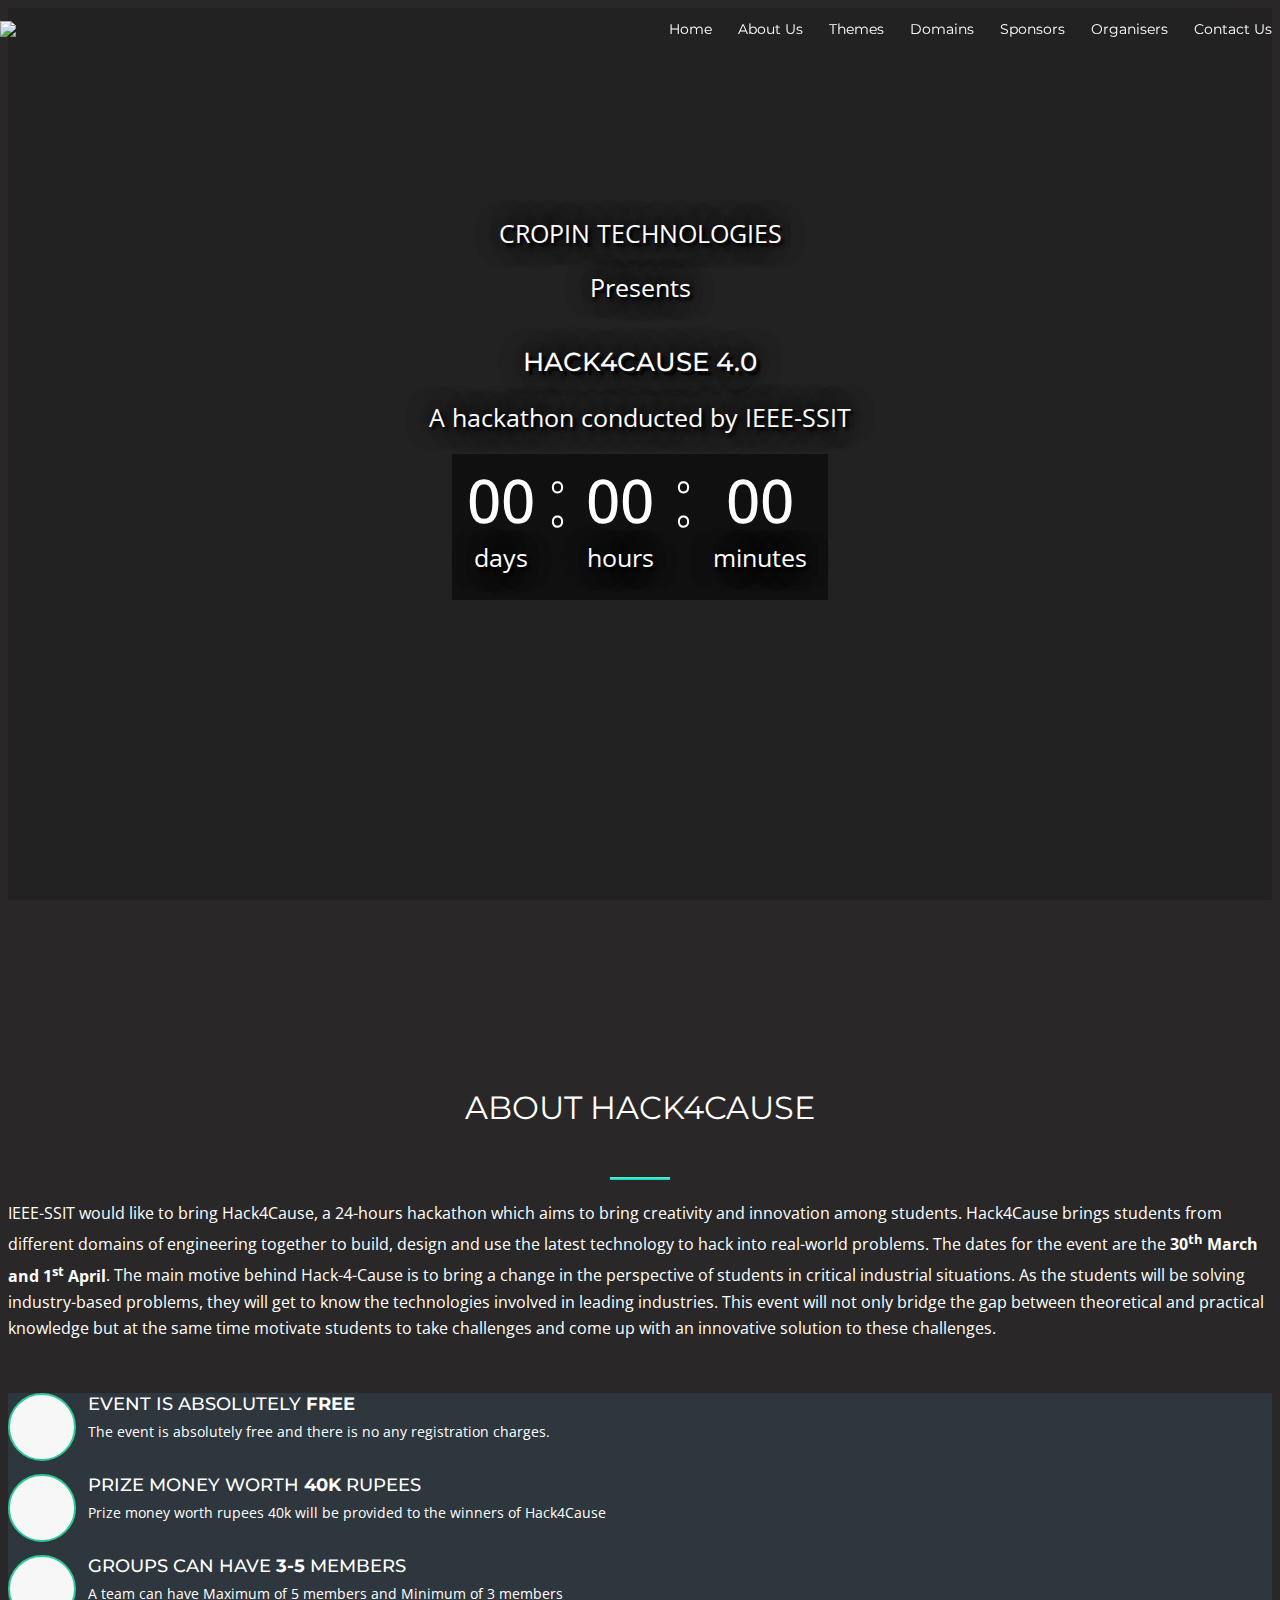
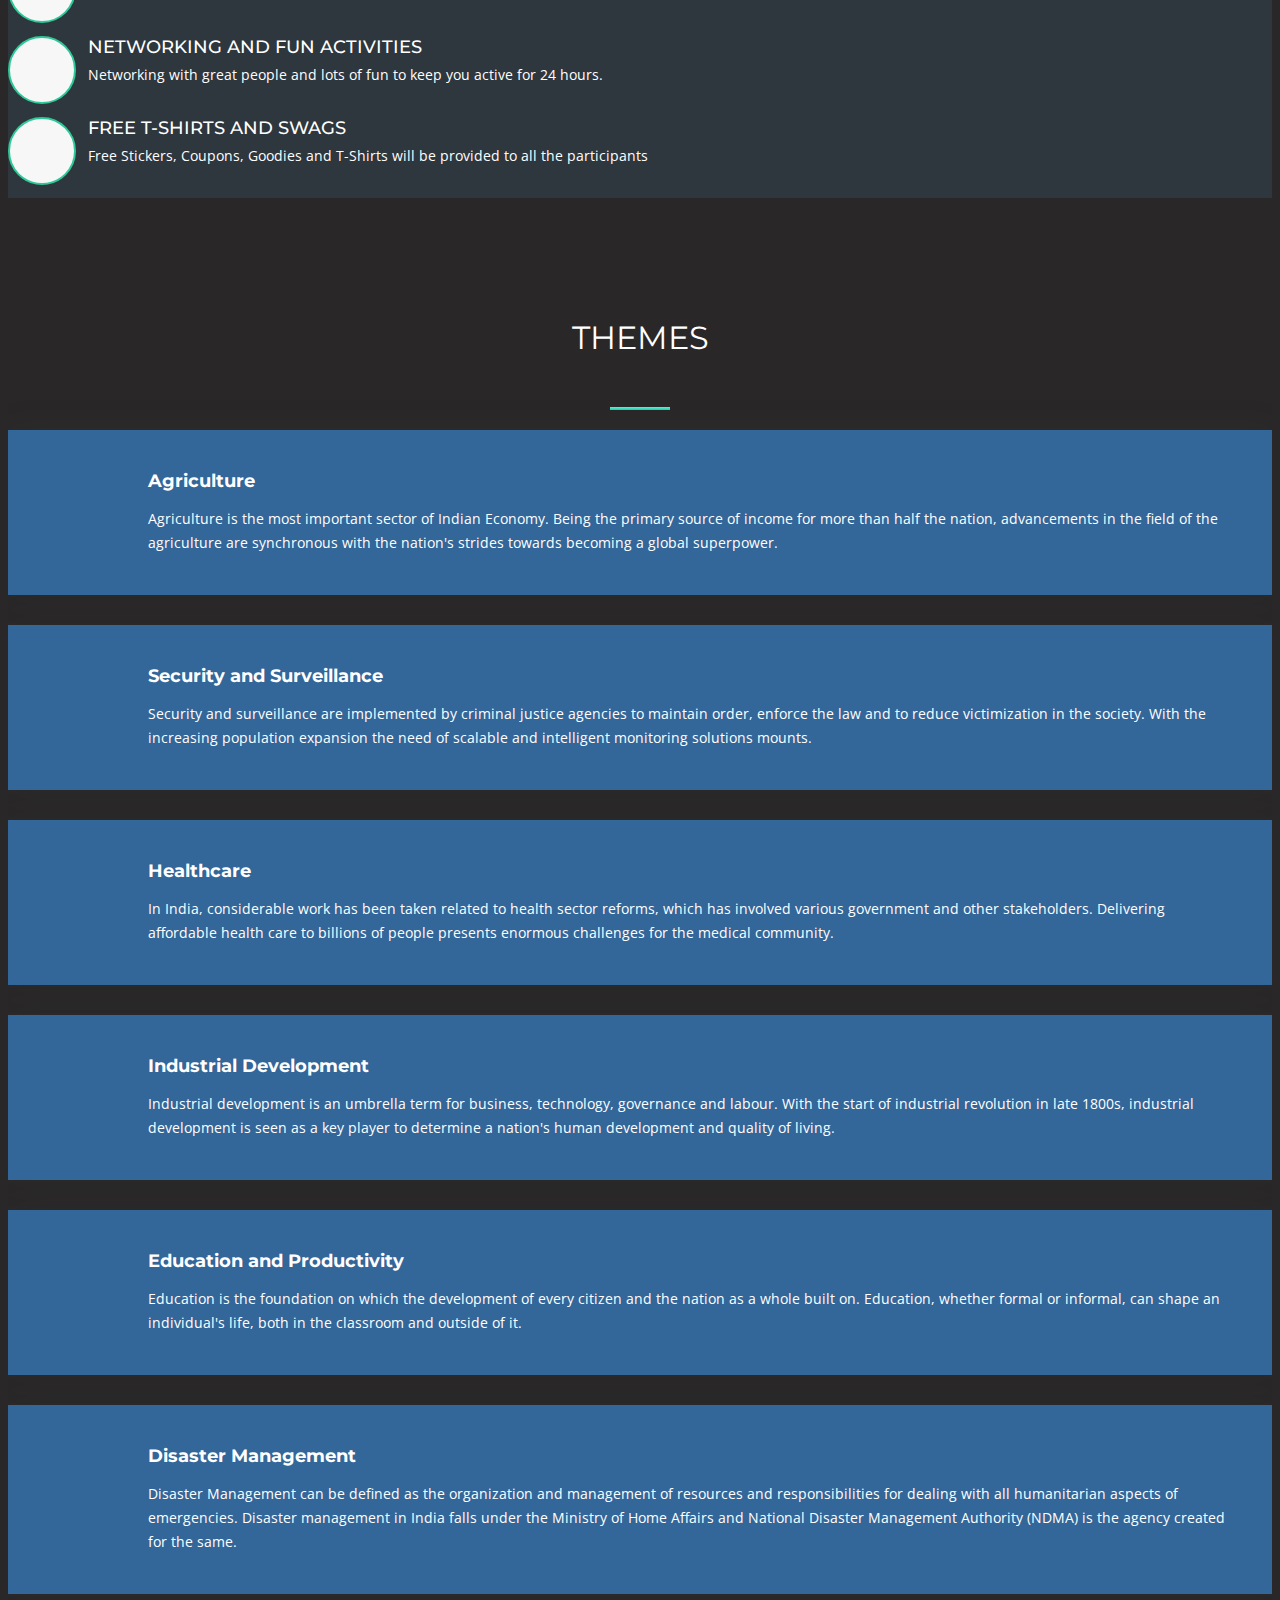
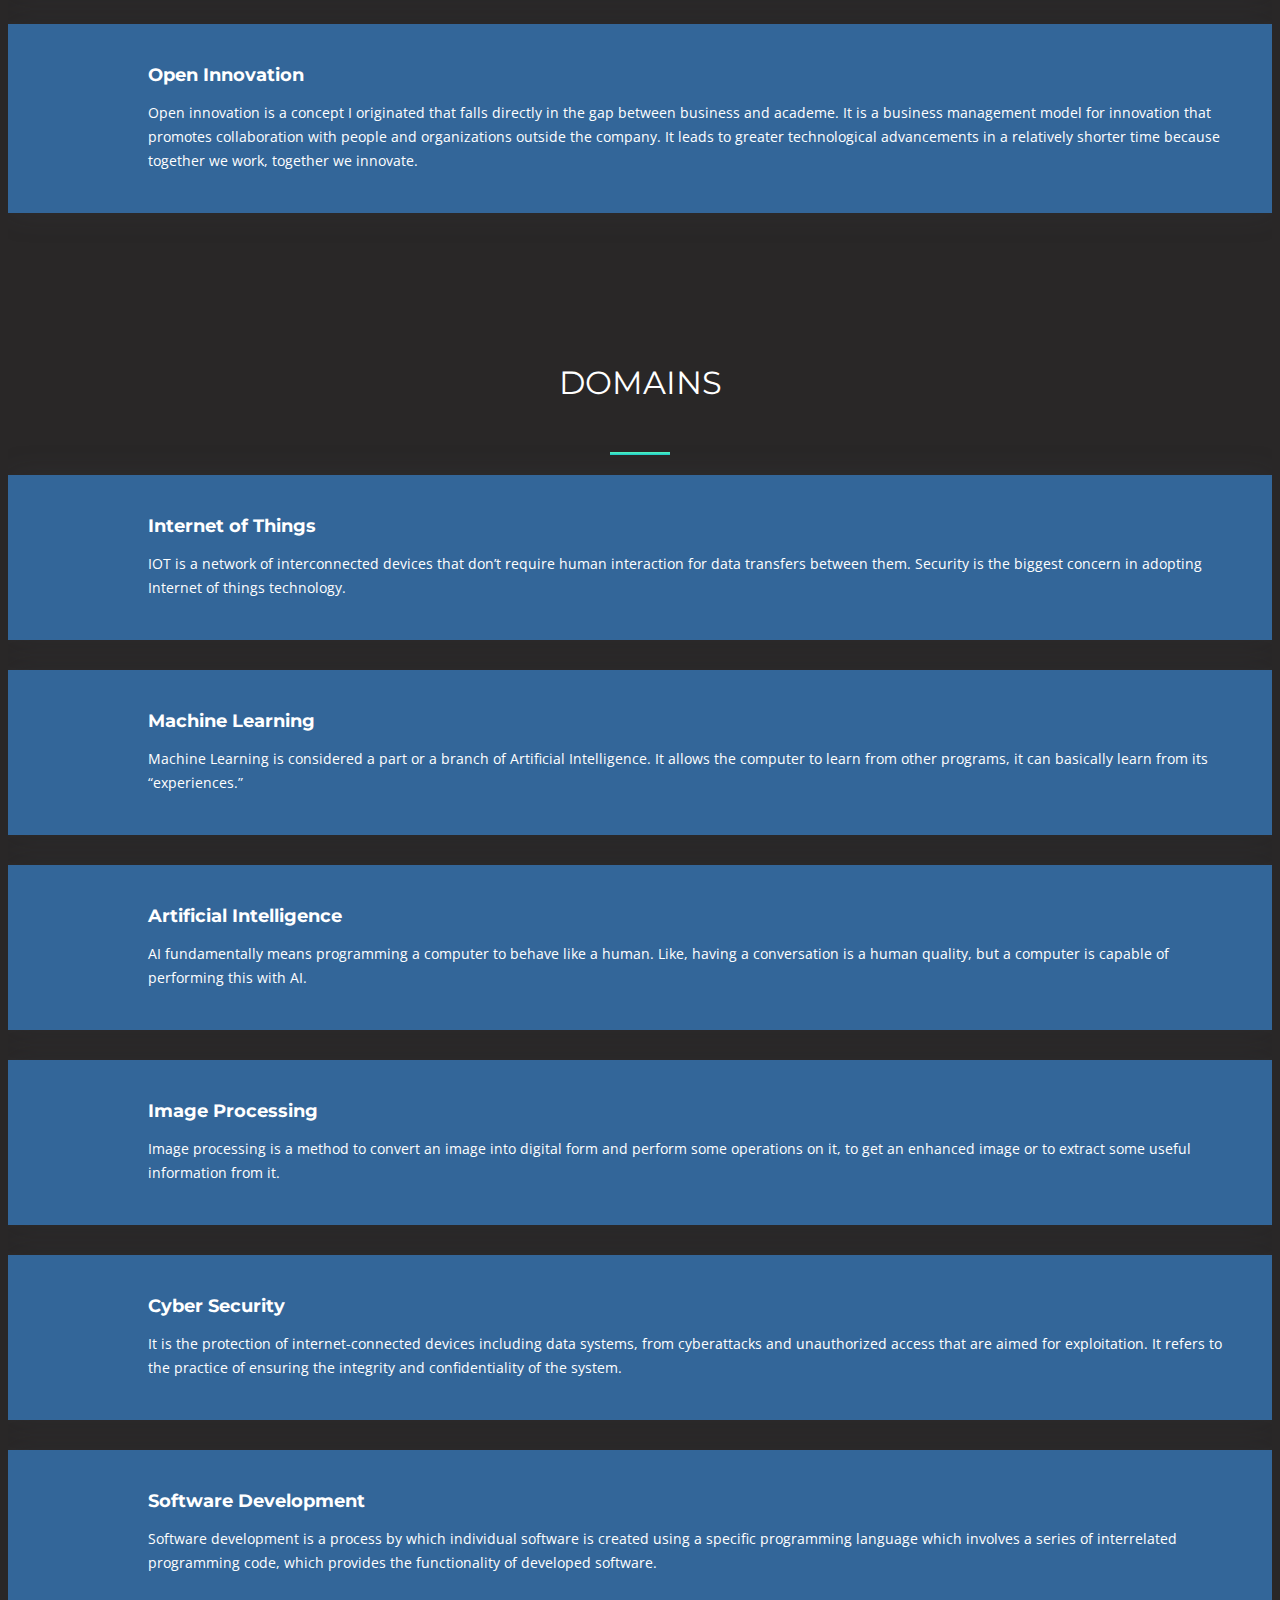
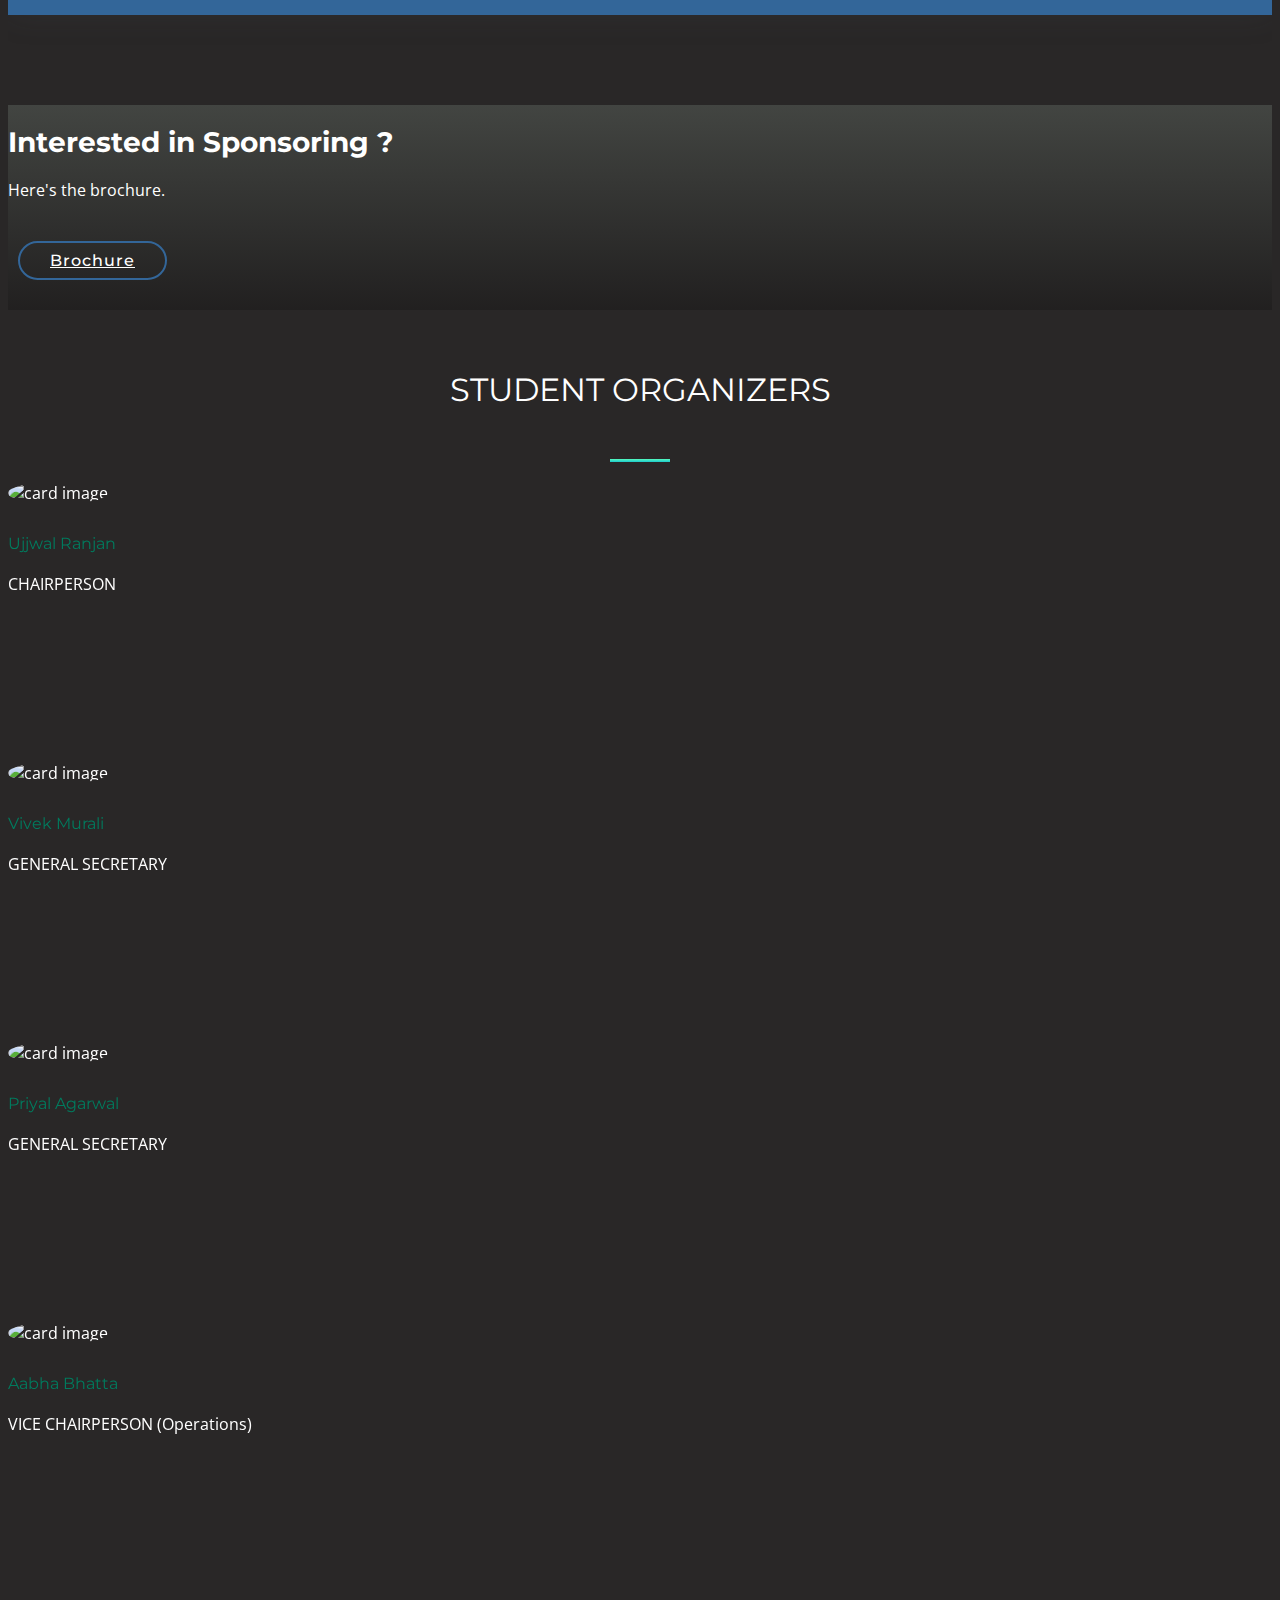
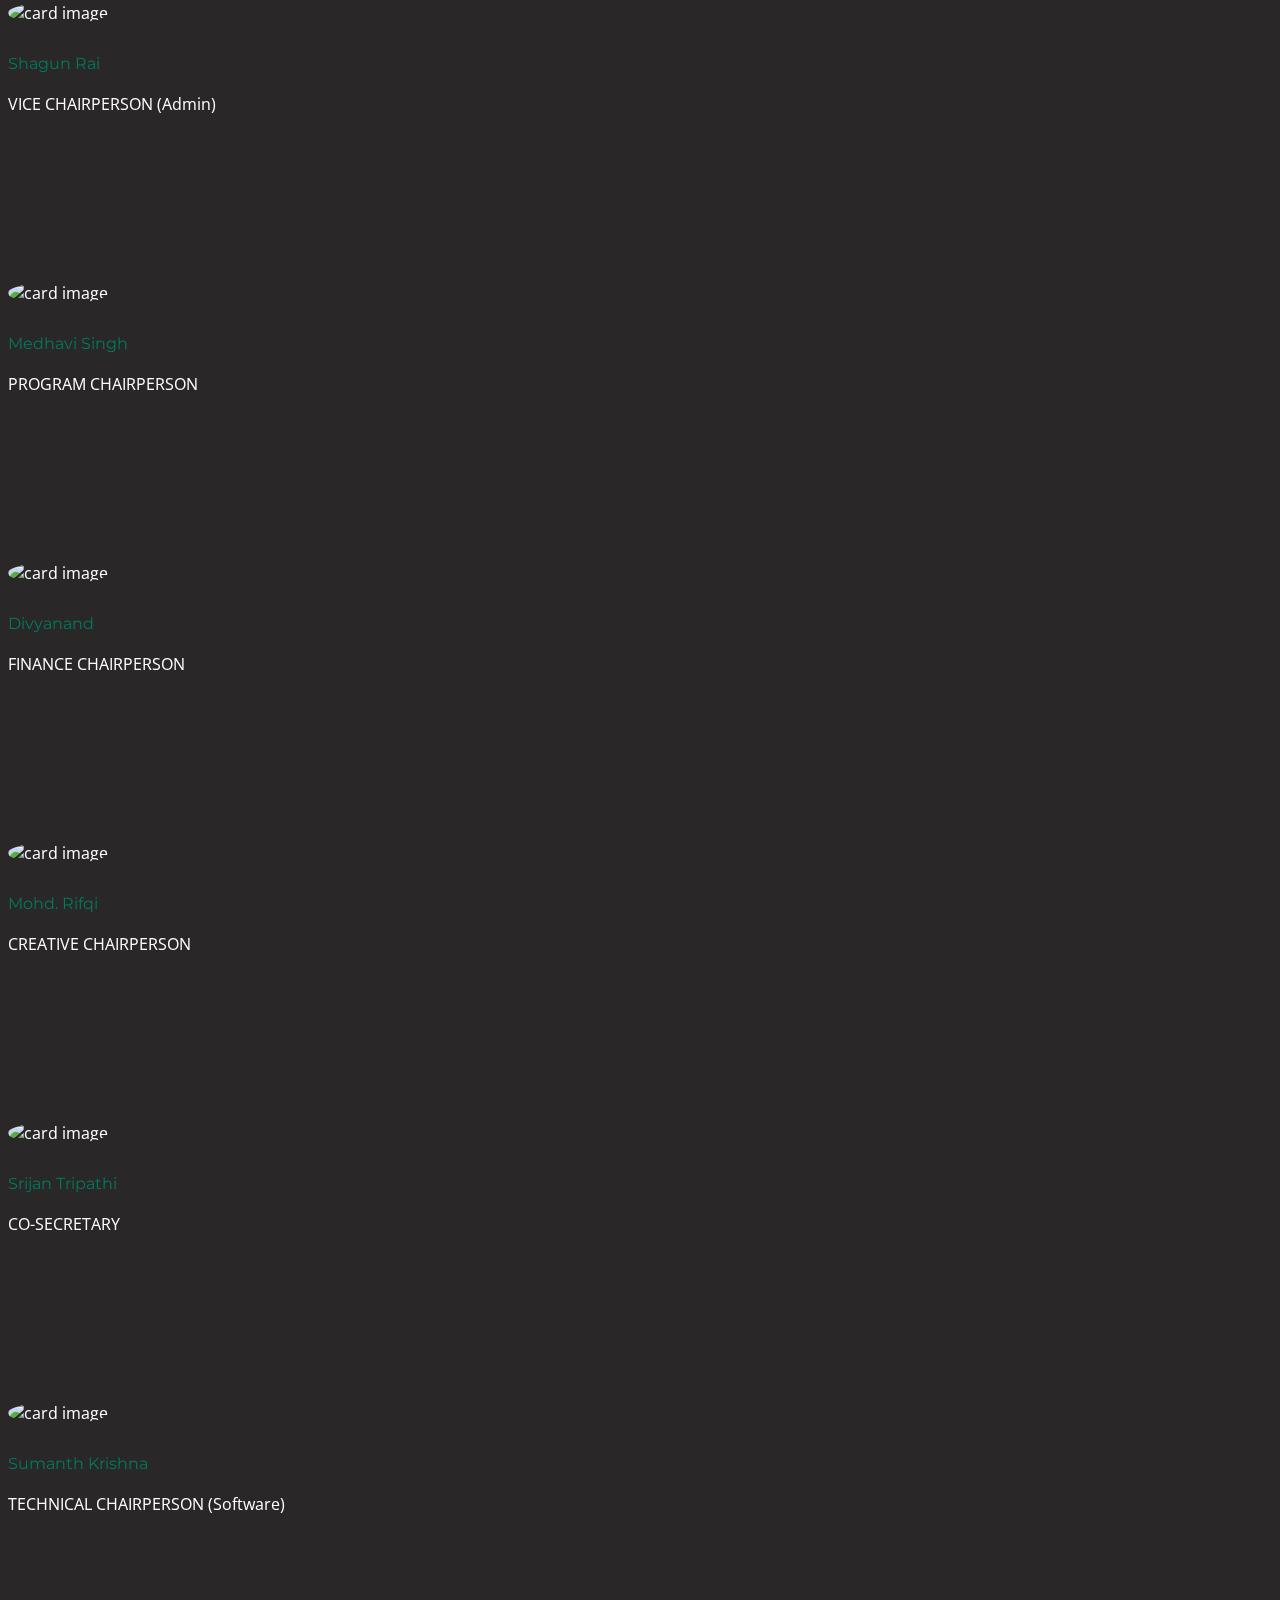
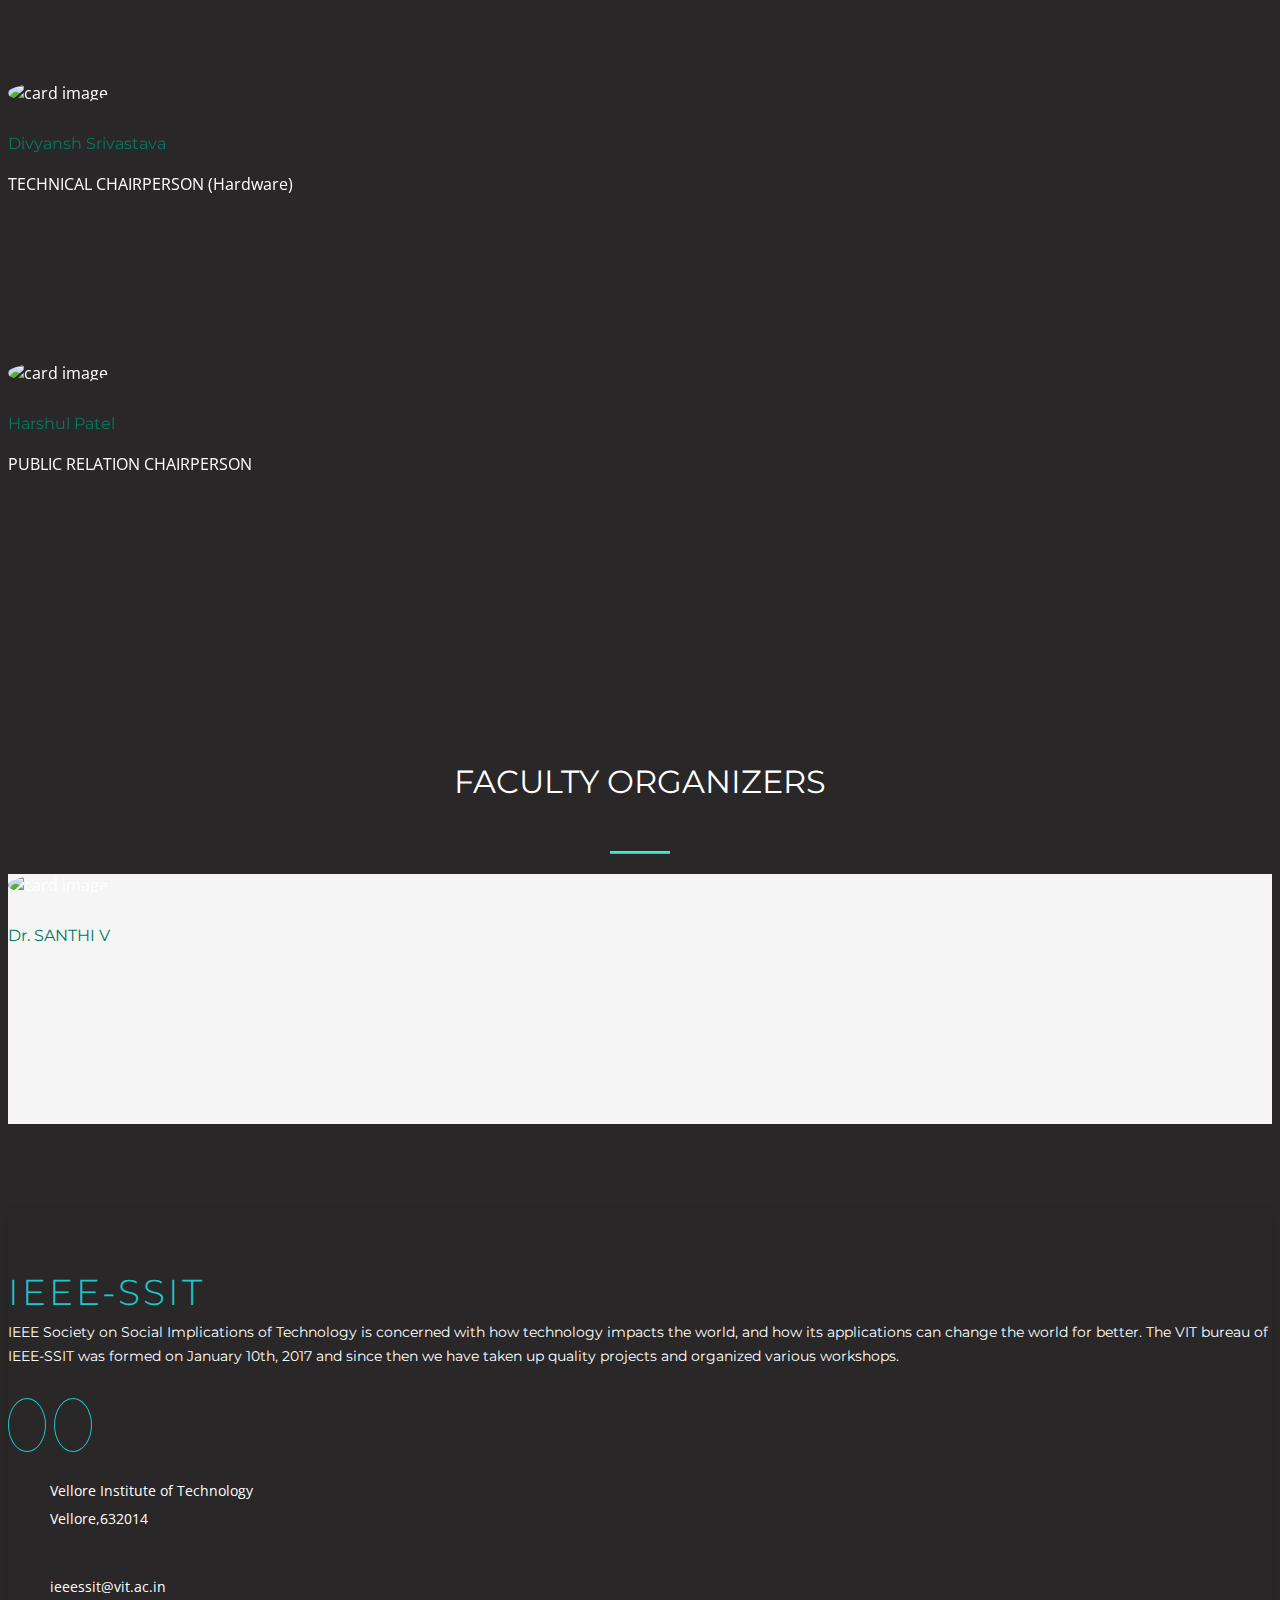
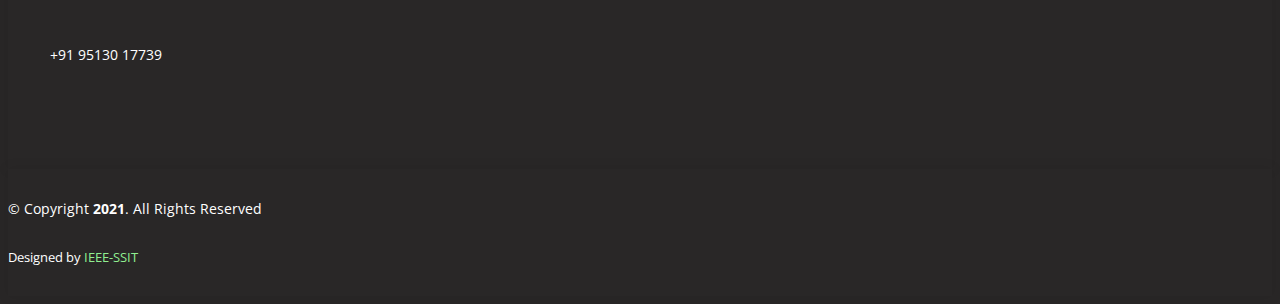
==== index.html @ 45017641 "gunjan's changes" ====
<!DOCTYPE html>
<html lang="en">

  <head>
    <meta charset="utf-8">
    <title>HACK4CAUSE</title>
    <meta content="width=device-width, initial-scale=1.0, minimum-scale=1.0, maximum-scale=1.0" name="viewport">
    <meta content="" name="keywords">
    <meta content="" name="description">

    <!-- Favicons -->
    <link href="img/ieee-ssit-logo.png" rel="icon">
    <link href="img/ieee-ssit-logo.png" rel="apple-touch-icon">

    <!-- Google Fonts -->
    <link href="https://fonts.googleapis.com/css?family=Montserrat:300,400,500,700|Open+Sans:300,300i,400,400i,700,700i"
      rel="stylesheet">

    <!-- Bootstrap CSS File -->
    <link href="lib/bootstrap/css/bootstrap.min.css" rel="stylesheet">

    <!-- Libraries CSS Files -->
    <link href="lib/animate/animate.min.css" rel="stylesheet">
    <link href="lib/font-awesome/css/font-awesome.min.css" rel="stylesheet">
    <link href="lib/ionicons/css/ionicons.min.css" rel="stylesheet">
    <link href="lib/magnific-popup/magnific-popup.css" rel="stylesheet">

    <!-- Main Stylesheet File -->
    <link href="css/style.css" rel="stylesheet">
  </head>

  <body>

    <!--==========================
    Header
  ============================-->
    <header id="header">
      <div class="container-fluid">
        <a href="#intro" class="pull-left scrollto"><img src="img/ieee-ssit-logo.png"
            style="height:auto;width: 110px;"></a>
        <div id="logo" class="pull-left">

        </div>

        <nav id="nav-menu-container">
          <ul class="nav-menu">

            <li class="menu-active"><a href="#intro">Home</a></li>
            <li><a href="#about">About Us</a></li>
            <li><a href="#more-features">Themes</a></li>
            <li><a href="#more-features-1">Domains</a></li>
            <li><a href="#clients">Sponsors</a></li>
            <li><a href="#slider2-27">Organisers</a></li>
            <li><a href="#contact">Contact Us</a></li>

          </ul>
        </nav><!-- #nav-menu-container -->
      </div>
    </header><!-- #header -->

    <!--==========================
    Intro Section
  ============================-->
    <section id="intro">

      <div class="intro-text ">
        <p>CROPIN TECHNOLOGIES</p>
        <p>Presents</p>
        <h2>HACK4CAUSE 4.0</h2>
        <p>A hackathon conducted by IEEE-SSIT</p>
       <!-- <a href="https://bit.ly/38J9abo" target="_blank" class="btn-get-started">PROBLEM STATEMENTS!!</a> -->
        <ul class="countdown">
          <li>
            <span class="days">00</span>
            <p class="days_ref">days</p>
          </li>
          <li class="seperator">:</li>
          <li>
            <span class="hours">00</span>
            <p class="hours_ref">hours</p>
          </li>
          <li class="seperator">:</li>
          <li>
            <span class="minutes">00</span>
            <p class="minutes_ref">minutes</p>
          </li>
         <!-- <li class="seperator">:</li>
          <li>
            <span class="seconds">00</span>
            <p class="seconds_ref">seconds</p>
          </li>-->
        </ul>

      </div>



    </section><!-- #intro -->

    <main id="main">

      <!--==========================
      About Us Section
    ============================-->
      <section id="about" class="section-bg">
        <div class="container">
          <div class="section-header ">
            <h3 class="section-title">About HACK4CAUSE</h3>
            <span class="section-divider"></span>
          </div>
          <div class="text-justify ">
            <p>
              IEEE-SSIT would like to bring Hack4Cause, a 24-hours hackathon which aims to bring creativity and
              innovation among students. Hack4Cause brings students from different domains of engineering together to
              build, design and use the latest technology to hack into real-world problems. The dates for the event are
              the <strong>30<sup>th</sup> March and 1<sup>st</sup> April</strong>. The main motive behind
              Hack-4-Cause is to bring a change in the
              perspective of students in critical industrial situations. As the students will be solving industry-based
              problems, they will get to know the technologies involved in leading industries. This event will not
              only bridge the gap between theoretical and practical knowledge but at the same time motivate
              students to take challenges and come up with an innovative solution to these challenges.
            </p>
            <br>

          </div>

          <div class="row justify-content-center">
            <div class="col-md-6">
              <div class="icon-box wow fadeInUp shadow-lg p-3 mb-5 rounded  col-md-12"
                style="background-color:rgba(58, 89, 117, 0.3);">
                <div class="icon"><i class="fa fa-rupee"></i></div>
                <h4 class="title">Event is absolutely <strong>free</strong></h4>
                <p class="description">The event is absolutely free and there is no any registration charges.
                </p>
              </div>
            </div>
            <div class="col-md-6">
              <div class="icon-box wow fadeInUp shadow-lg p-3 mb-5  rounded col-md-12 "
                style="background-color:rgba(58, 89, 117, 0.3);">
                <div class="icon"><i class="fa fa-money"></i></div>
                <h4 class="title">Prize Money worth <strong>40K</strong> Rupees</h4>
                <p class="description">Prize money worth rupees 40k will be provided to the winners of Hack4Cause </p>
              </div>
            </div>



            <div class="col-md-6">
              <div class="icon-box wow fadeInUp shadow-lg p-3 mb-5 rounded col-md-12" data-wow-delay="0.2s"
                style="background-color:rgba(58, 89, 117, 0.3);">
                <div class="icon"><i class="fa fa-users"></i></div>
                <h4 class="title">Groups can have <strong>3-5</strong> Members</h4>
                <p class="description">A team can have Maximum of 5 members and Minimum of 3 members </p>
              </div>
            </div>
            <div class="col-md-6">
              <div class="icon-box wow fadeInUp shadow-lg p-3 mb-5 rounded col-md-12" data-wow-delay="0.2s"
                style="background-color:rgba(58, 89, 117, 0.3);">
                <div class="icon"><i class="fa fa-line-chart"></i></div>
                <h4 class="title">Networking and fun activities </h4>
                <p class="description">Networking with great people and lots of fun to keep you active for 24 hours.</p>
              </div>
            </div>

            <div class="col-md-6">
              <div class="icon-box wow fadeInUp shadow-lg p-3 mb-5 rounded col-md-12" data-wow-delay="0.4s"
                style="background-color:rgba(58, 89, 117, 0.3);">
                <div class="icon"><i class="fa fa-angellist"></i></div>
                <h4 class="title">Free T-shirts and Swags</h4>
                <p class="description">Free Stickers, Coupons, Goodies and T-Shirts will be provided to all the
                  participants </p>
              </div>
            </div>
          </div>


        </div>
      </section><!-- #about -->




      <!--==========================
      Themes Section
    ============================-->
      <section id="more-features" class="section-bg">
        <div class="container">

          <div class="section-header">
            <h3 class="section-title">Themes</h3>
            <span class="section-divider"></span>

          </div>


          <div class="row">

            <div class="col-lg-6">
              <div class="box wow fadeInLeft">
                <div class="icon"><i class="ion-leaf"></i></div>
                <h4 class="title">Agriculture</h4>
                <p class="description text-justify">Agriculture is the most important sector of Indian Economy. Being
                  the primary
                  source of income for more than half the nation, advancements in the field of the agriculture are
                  synchronous with the nation's strides towards becoming a global superpower.</p>
              </div>
            </div>

            <div class="col-lg-6">
              <div class="box wow fadeInRight">
                <div class="icon"><i class="ion-ios-videocam"></i></div>
                <h4 class="title">Security and Surveillance</h4>
                <p class="description text-justify">Security and surveillance are implemented by criminal justice
                  agencies to
                  maintain order, enforce the law and to reduce victimization in the society. With the increasing
                  population expansion the need of scalable and intelligent monitoring solutions mounts.</p>
              </div>
            </div>

            <div class="col-lg-6">
              <div class="box wow fadeInLeft">
                <div class="icon"><i class="ion-ios-heart"></i></div>
                <h4 class="title">Healthcare</h4>
                <p class="description text-justify">In India, considerable work has been taken related to health sector
                  reforms,
                  which has involved various government and other stakeholders. Delivering affordable health care to
                  billions of people presents enormous challenges for the medical community.</p>
              </div>
            </div>

            <div class="col-lg-6">
              <div class="box wow fadeInRight">
                <div class="icon"><i class="ion-power"></i></div>
                <h4 class="title">Industrial Development</h4>
                <p class="description text-justify">Industrial development is an umbrella term
                     for business, technology, governance and labour. With the start of
                     industrial revolution in late 1800s, industrial development is seen
                     as a key player to determine a nation's human development and quality of living.</p>
              </div>
            </div>
            <div class="col-lg-6">
              <div class="box wow fadeInLeft">
                <div class="icon"><i class="ion-ios-book"></i></div>
                <h4 class="title">Education and Productivity</h4>
                <p class="description text-justify">Education is the foundation on which the development of every
                  citizen and the
                  nation as a whole built on. Education, whether formal or informal, can shape an individual's life,
                  both in the classroom and outside of it.</p>
              </div>
            </div>

            <div class="col-lg-6">
              <div class="box wow fadeInRight">
                <div class="icon"><i class="ion-android-train"></i></div>
                <h4 class="title">Disaster Management</h4>
                <p class="description text-justify">Disaster Management can be defined as the organization and 
                    management of resources and responsibilities for dealing with all humanitarian aspects of 
                    emergencies. Disaster management in India falls under the Ministry of Home Affairs and 
                    National Disaster Management Authority (NDMA) is the agency created for the same.
                </p>
              </div>
            </div>

            <div class="col-lg-6">
              <div class="box wow fadeInRight">
                <div class="icon">
                    <i class="ion-flash"></i>
                </div>
                <h4 class="title">Open Innovation</h4>
                <p class="description text-justify">Open innovation is a concept I originated that falls 
                    directly in the gap between business and academe. It is a business management model 
                    for innovation that promotes collaboration with people and organizations outside the 
                    company. It leads to greater technological advancements in a relatively shorter time 
                    because together we work, together we innovate.
                </p>
              </div>
            </div>

          </div>
        </div>
      </section><!-- #more-features -->
      <!--==========================
      Domains Section
    ============================-->
      <section id="more-features-1" class="section-bg">
        <div class="container">

          <div class="section-header">
            <h3 class="section-title">Domains</h3>
            <span class="section-divider"></span>
          </div>

          <div class="row">

            <div class="col-lg-6">
              <div class="box wow fadeInLeft">
                <div class="icon"><i class="ion-wifi"></i></div>
                <h4 class="title">Internet of Things</h4>
                <p class="description text-justify">IOT is a network of interconnected devices that don’t require human
                  interaction
                  for data transfers between them. Security is the biggest concern in adopting Internet of things
                  technology.</p>
              </div>
            </div>

            <div class="col-lg-6">
              <div class="box wow fadeInRight">
                <div class="icon"><i class="ion-ios-infinite"></i></div>
                <h4 class="title">Machine Learning</h4>
                <p class="description text-justify">Machine Learning is considered a part or a branch of Artificial
                  Intelligence. It
                  allows the computer to learn from other programs, it can basically learn from its “experiences.”</p>
              </div>
            </div>

            <div class="col-lg-6">
              <div class="box wow fadeInLeft">
                <div class="icon"><i class="ion-ios-navigate"></i></div>
                <h4 class="title">Artificial Intelligence</h4>
                <p class="description text-justify">AI fundamentally means programming a computer to behave like a
                  human. Like,
                  having a conversation is a human quality, but a computer is capable of performing this with AI.</p>
              </div>
            </div>

            <div class="col-lg-6">
              <div class="box wow fadeInRight">
                <div class="icon"><i class="ion-android-phone-portrait"></i></div>
                <h4 class="title">Image Processing</h4>
                <p class="description text-justify">Image processing is a method to convert an image into digital form
                  and perform
                  some operations on it, to get an enhanced image or to extract some useful information from it.</p>
              </div>
            </div>
            <div class="col-lg-6">
              <div class="box wow fadeInLeft">
                <div class="icon"><i class="ion-steam"></i></div>
                <h4 class="title">Cyber Security</h4>
                <p class="description text-justify">It is the protection of internet-connected devices including data
                  systems, from
                  cyberattacks and
                  unauthorized access that are aimed for exploitation. It refers to the
                  practice of ensuring the integrity and confidentiality of the system.</p>
              </div>
            </div>

            <div class="col-lg-6">
              <div class="box wow fadeInRight">
                <div class="icon"><i class="ion-social-python"></i></div>
                <h4 class="title">Software Development</h4>
                <p class="description text-justify">Software development is a process by which individual software is
                  created using a
                  specific programming language which involves a series of interrelated programming code, which provides
                  the functionality of developed software.</p>
              </div>
            </div>

          </div>
        </div>
      </section><!-- #more-features -->

      <!--==========================
      Clients
    ============================-->
<!--
      <section id="clients">
        <div class="container">
          <div class="section-header">
            <h3 class="section-title">Sponsors</h3>
            <span class="section-divider"></span>
          </div>

          <h4 class="title-sponsor">TITLE SPONSOR</h4>
          <span class="section-divider-2"></span>
          <div class="row wow fadeInUp">
            <div class="col-md-4"></div>
            <div class="col-md-4">
              <img src="img/clients/conventus.png">
            </div>
            <div class="col-md-4"></div>
          </div>
          <h4 class="title-sponsor">EXECUTIVE SPONSORS</h4>
          <span class="section-divider-2"></span>
          <div class="row wow fadeInUp">
            <div class="col-md-4 ">
              <img src="img/clients/kunst.jpeg">
            </div>
            <div class="col-md-4 ">
              <img src="img/clients/grund.jpeg">
            </div>
            <div class="col-md-4 ">
              <img src="img/clients/cyber1.jpg">
            </div>
          </div>
          <div class="row row fadeInUp">
            <div class="col-md-4">
              <img src="img/clients/asp1.jpg">
            </div>
            <div class="col-md-4">
              <img src="img/clients/thidal.jpeg">
            </div>
            <div class="col-md-4">
              <img src="img/clients/ely1.jpg">
            </div>
          </div>
          <div class="row wow fadeInUp justify-content-center">
            <div class="col-md-4 ">
              <img src="img/clients/tf1.jpg">
            </div>
          </div>
-->


          <!--  <div class="col-md-2">
              <img src="img/clients/client-3.png" alt="">
            </div>

            <div class="col-md-2">
              <img src="img/clients/client-4.png" alt="">
            </div>

            <div class="col-md-2">
              <img src="img/clients/client-5.png" alt="">
            </div>

            <div class="col-md-2">
              <img src="img/clients/client-6.png" alt="">
            </div>-->

        </div>
        </div>
      </section><!-- #more-features -->




      <!--==========================
      Call To Action Section
    ============================-->
      <section id="call-to-action">
        <div class="container">
          <div class="row d-flex justify-content-center">
            <div class="col-lg-9 text-center ">
              <h3 class="cta-title">Interested in Sponsoring ?</h3>
              <p class="cta-text"> Here's the brochure.</p>
            </div>
          </div>
          <div class="row d-flex justify-content-center ">
            <div class="col-lg-3 cta-btn-container text-center ">
              <a class="cta-btn align-middle"
                href="https://drive.google.com/file/d/1-dbZ0TOaePIJ6XDLRkYyYpdD7E7nBbxb/view?usp=sharing"
                target="_blank">Brochure</a>
            </div>
          </div>

        </div>
      </section><!-- #call-to-action -->



      <!--==========================
      Student Organizers
    ============================-->
      <section id="slider2-27" data-rv-view="6380" style="background-color:rgb(41, 39, 39)">
        <div class="container" style="background-color:rgb(41, 39, 39)">
          <div class="section-header" style="background-color:rgb(41, 39, 39)">
            <h3 class="section-title">Student Organizers</h3>
            <span class="section-divider"></span>
          </div>
        </div>
        <div class="row" style="background-color:rgb(41, 39, 39)">
          <!-- Team member -->
          <div class="col-xs-10 col-sm-4 col-md-3">
            <div class="image-flip" ontouchstart="this.classList.toggle('hover');">
              <div class="mainflip">
                <div class="frontside">
                  <div class="card">
                    <div class="card-body text-center">
                      <p><img class=" img-fluid" src="img/team/Ujjwal.png" alt="card image"></p>
                      <h4 class="card-title">Ujjwal Ranjan</h4>
                      <p class="card-text">CHAIRPERSON</p>
                    </div>
                  </div>
                </div>
              </div>
            </div>
          </div>
          <!-- ./Team member -->
          <!-- Team member -->
          <div class="col-xs-10 col-sm-4 col-md-3">
            <div class="image-flip" ontouchstart="this.classList.toggle('hover');">
              <div class="mainflip">
                <div class="frontside">
                  <div class="card">
                    <div class="card-body text-center">
                      <p><img class=" img-fluid" src="img/team/Vivek.png" alt="card image"></p>
                      <h4 class="card-title">Vivek Murali</h4>
                      <p class="card-text">GENERAL SECRETARY</p>
                    </div>
                  </div>
                </div>
              </div>
            </div>
          </div>
          <!-- ./Team member -->
          <!-- Team member -->
          <div class="col-xs-10 col-sm-4 col-md-3">
            <div class="image-flip" ontouchstart="this.classList.toggle('hover');">
              <div class="mainflip">
                <div class="frontside">
                  <div class="card">
                    <div class="card-body text-center">
                      <p><img class=" img-fluid" src="img/team/Priyal.png" alt="card image"></p>
                      <h4 class="card-title">Priyal Agarwal</h4>
                      <p class="card-text">GENERAL SECRETARY</p>
                    </div>
                  </div>
                </div>
              </div>
            </div>
          </div>
          <!-- ./Team member -->
          <!-- Team member -->
          <div class="col-xs-10 col-sm-4 col-md-3">
            <div class="image-flip" ontouchstart="this.classList.toggle('hover');">
              <div class="mainflip">
                <div class="frontside">
                  <div class="card">
                    <div class="card-body text-center">
                      <p><img class=" img-fluid" src="img/team/Aabha Bhatta.png" alt="card image"></p>
                      <h4 class="card-title">Aabha Bhatta</h4>
                      <p class="card-text">VICE CHAIRPERSON (Operations)</p>
                    </div>
                  </div>
                </div>
              </div>
            </div>
          </div>
          <!-- ./Team member -->
          <!-- Team member -->
          <div class="col-xs-10 col-sm-4 col-md-3">
            <div class="image-flip" ontouchstart="this.classList.toggle('hover');">
              <div class="mainflip">
                <div class="frontside">
                  <div class="card">
                    <div class="card-body text-center">
                      <p><img class=" img-fluid" src="img/team/Shagun.png" alt="card image"></p>
                      <h4 class="card-title">Shagun Rai</h4>
                      <p class="card-text">VICE CHAIRPERSON (Admin)</p>
                    </div>
                  </div>
                </div>
              </div>
            </div>
          </div>
          <!-- ./Team member -->
          
          <!-- Team member -->
          <div class="col-xs-10 col-sm-4 col-md-3">
            <div class="image-flip" ontouchstart="this.classList.toggle('hover');">
              <div class="mainflip">
                <div class="frontside">
                  <div class="card">
                    <div class="card-body text-center">
                      <p><img class=" img-fluid" src="img/team/Medhavi.png" alt="card image"></p>
                      <h4 class="card-title">Medhavi Singh</h4>
                      <p class="card-text">PROGRAM CHAIRPERSON</p>
                    </div>
                  </div>
                </div>
              </div>
            </div>
          </div>
          <!-- ./Team member -->
          <!-- Team member -->
          <div class="col-xs-10 col-sm-4 col-md-3">
            <div class="image-flip" ontouchstart="this.classList.toggle('hover');">
              <div class="mainflip">
                <div class="frontside">
                  <div class="card">
                    <div class="card-body text-center">
                      <p><img class=" img-fluid" src="img/team/Divyanand.png" alt="card image"></p>
                      <h4 class="card-title">Divyanand</h4>
                      <p class="card-text">FINANCE CHAIRPERSON</p>
                    </div>
                  </div>
                </div>
              </div>
            </div>
          </div>
        
        <div class="col-xs-10 col-sm-4 col-md-3 mx-auto">
          <div class="image-flip" ontouchstart="this.classList.toggle('hover');">
            <div class="mainflip">
              <div class="frontside">
                <div class="card mx-auto">
                  <div class="card-body text-center">
                    <p><img class=" img-fluid" src="img/team/Rifqi.png" alt="card image"></p>
                    <h4 class="card-title">Mohd. Rifqi</h4>
                    <p class="card-text">CREATIVE CHAIRPERSON</p>
                  </div>
                </div>
              </div>
            </div>
          </div>
        </div>
        <!-- ./Team member -->
          <!-- Team member -->
          <div class="col-xs-10 col-sm-4 col-md-3">
            <div class="image-flip" ontouchstart="this.classList.toggle('hover');">
              <div class="mainflip">
                <div class="frontside">
                  <div class="card">
                    <div class="card-body text-center">
                      <p><img class=" img-fluid" src="img/team/Srijan.png" alt="card image"></p>
                      <h4 class="card-title">Srijan Tripathi</h4>
                      <p class="card-text">CO-SECRETARY</p>
                    </div>
                  </div>
                </div>
              </div>
            </div>
          </div>
          <!-- ./Team member -->
          
          <!-- Team member -->
          <div class="col-xs-10 col-sm-4 col-md-3">
            <div class="image-flip" ontouchstart="this.classList.toggle('hover');">
              <div class="mainflip">
                <div class="frontside">
                  <div class="card">
                    <div class="card-body text-center">
                      <p><img class=" img-fluid" src="img/team/Sumanth.png" alt="card image"></p>
                      <h4 class="card-title">Sumanth Krishna</h4>
                      <p class="card-text">TECHNICAL CHAIRPERSON (Software)</p>
                    </div>
                  </div>
                </div>
              </div>
            </div>
          </div>
          <!-- ./Team member -->
          <!-- Team member -->
          <div class="col-xs-10 col-sm-4 col-md-3">
            <div class="image-flip" ontouchstart="this.classList.toggle('hover');">
              <div class="mainflip">
                <div class="frontside">
                  <div class="card">
                    <div class="card-body text-center">
                      <p><img class=" img-fluid" src="img/team/Divyansh.png" alt="card image"></p>
                      <h4 class="card-title">Divyansh Srivastava</h4>
                      <p class="card-text">TECHNICAL CHAIRPERSON (Hardware)</p>
                    </div>
                  </div>
                </div>
              </div>
            </div>
          </div>
        
        <div class="col-xs-10 col-sm-4 col-md-3 mx-auto">
          <div class="image-flip" ontouchstart="this.classList.toggle('hover');">
            <div class="mainflip">
              <div class="frontside">
                <div class="card mx-auto">
                  <div class="card-body text-center">
                    <p><img class=" img-fluid" src="img/team/Harshul.png" alt="card image"></p>
                    <h4 class="card-title">Harshul Patel</h4>
                    <p class="card-text">PUBLIC RELATION CHAIRPERSON</p>
                  </div>
                </div>
              </div>
            </div>
          </div>
        </div>


        </div>

      </section>
      <!-- #team -->
      <!--==========================
      Faculty Organizers
    ============================-->
    <section id="team" class="section-bg">
      <div class="container">
        <div class="section-header">
          <h3 class="section-title">Faculty Organizers</h3>
          <span class="section-divider"></span>
        </div>
        <div class="row wow fadeInUp justify-content-center">
          <div class="col-xs-10 col-sm-4 col-md-3">
              <div class="mainflip">
                <div class="frontside">
                  <div class="card">
                    <div class="card-body text-center">
                      <p><img class=" img-fluid" src="img/faculty/V_Santhi.jpg" alt="card image"></p>
                      <h4 class="card-title">Dr. SANTHI V</h4>
                    </div>
                  </div>
                </div>
              </div>
            </div>
          </div>
          
    </section><!-- #team -->



      <!--==========================
      Contact Section
    ============================-->
      <section id="contact">
        <div class="container">
          <div class="row wow fadeInUp justify-content-center">

            <div class="col-lg-5 col-md-4">
              <div class="contact-about">
                <h3>IEEE-SSIT</h3>
                <p>IEEE Society on Social Implications of Technology is concerned with how technology impacts the world,
                  and how its applications can change the world for better. The VIT bureau of IEEE-SSIT was formed on
                  January 10th, 2017 and since then we have taken up quality projects and organized various workshops.
                </p>
                <div class="social-links">

                  <a href="https://www.facebook.com/SSITVIT/" target="_blank" class="facebook"><i
                      class="fa fa-facebook"></i></a>
                  <a href="https://www.instagram.com/ieeessit/" target="_blank" class="instagram"><i
                      class="fa fa-instagram"></i></a>

                </div>
              </div>
            </div>

            <div class="col-lg-4 col-md-4">
              <div class="info">
                <div>
                  <i class="ion-ios-location-outline"></i>
                  <p>Vellore Institute of Technology<br>Vellore,632014</p>
                </div>

                <div>
                  <i class="ion-ios-email-outline"></i>
                  <p>ieeessit@vit.ac.in</p>
                </div>

                <div>
                  <i class="ion-ios-telephone-outline"></i>
                  <p>+91 95130 17739</p>
                </div>

              </div>
            </div>


          </div>

        </div>
      </section>
      <!---- #contact -->

    </main>

    <!--==========================
    Footer
  ============================-->
    <footer id="footer">
      <div class="container text-center">
        <div class="copyright ">
          <p> &copy; Copyright <strong>2021</strong>. All Rights Reserved</p>
        </div>
        <div class="credits">
          Designed by <span style="color: lightgreen">IEEE-SSIT</span>
        </div>
      </div>
    </footer><!-- #footer -->

    <a href="#" class="back-to-top"><i class="fa fa-chevron-up"></i></a>

    <!-- JavaScript Libraries -->
    <script src="lib/jquery/jquery.min.js"></script>
    <script src="lib/jquery/jquery-migrate.min.js"></script>
    <script src="lib/bootstrap/js/bootstrap.bundle.min.js"></script>
    <script src="lib/easing/easing.min.js"></script>
    <script src="lib/wow/wow.min.js"></script>
    <script src="lib/superfish/hoverIntent.js"></script>
    <script src="lib/superfish/superfish.min.js"></script>
    <script src="lib/magnific-popup/magnific-popup.min.js"></script>
    <script src="lib/jquery/jquery.mobile-1.4.5.min.js"></script>
    <script type="text/javascript" src="jquery.downCount.js"></script>
    <!-- Contact Form JavaScript File -->
    <script src="contactform/contactform.js"></script>

    <!-- Template Main Javascript File -->
    <script src="js/main.js"></script>

  </body>

</html>
---- css/style.css ----
/*
  Theme Name: Avilon
  Theme URL: https://bootstrapmade.com/avilon-bootstrap-landing-page-template/
  Author: BootstrapMade.com
  License: https://bootstrapmade.com/license/
*/

/*--------------------------------------------------------------
# General
--------------------------------------------------------------*/

body {
  background: #292727;
  color:white; 
  font-family: "Open Sans", sans-serif;
  overflow-x: hidden;
}

a {
  color: #1dc8cd;
  transition: 0.5s;
}

a:hover,
a:active,
a:focus {
  color: #1dc9ce;
  outline: none;
  text-decoration: none;
}

p {
  padding: 0;
  margin: 0 0 30px 0;
}

h1,
h2,
h3,
h4,
h5,
h6 {
  font-family: "Montserrat", sans-serif;
  font-weight: 400;
  margin: 0 0 20px 0;
  padding: 0;
}

/* Back to top button */

.back-to-top {
  position: fixed;
  display: none;
  background: linear-gradient(45deg, #1de099, #1dc8cd);
  color: rgb(51, 102, 153);
  padding: 2px 20px 8px 20px;
  font-size: 16px;
  border-radius: 4px 4px 0 0;
  right: 15px;
  bottom: 0;
  transition: none;
}

.back-to-top:focus {
  background: linear-gradient(45deg, #1de099, #1dc8cd);
  color: rgb(51, 102, 153);
  outline: none;
}

.back-to-top:hover {
  background: #1dc8cd;
  color: rgb(51, 102, 153);
}

/*--------------------------------------------------------------
# Header
--------------------------------------------------------------*/

#header {
  padding: 20px 0;
  height: 92px;
  position: fixed;
  left: 0;
  top: 0;
  right: 0;
  transition: all 0.5s;
  z-index: 997;
}

#header #logo {
  float: left;  
}

#header #logo h1 {
  font-size: 36px;
  margin: -5px 0 0 0;
  padding: 0;
  line-height: 1;
  display: inline-block;
  font-family: "Montserrat", sans-serif;
  font-weight: 300;
  letter-spacing: 3px;
  text-transform: uppercase;
}

#header #logo h1 a,
#header #logo h1 a:hover {
  color:rgb(41, 39, 39);
}

#header #logo img {
  padding: 0;
  margin: 0;
}

#header.header-fixed {
  background: linear-gradient(45deg,rgba(3, 3, 3, 0.911), rgba(27, 27, 27, 0.952));
  padding: 20px 0;
  height: 72px;
  transition: all 0.5s;
}

/*--------------------------------------------------------------
# Intro Section
--------------------------------------------------------------*/

#intro {
  width: 100%;
  height: 100vh;
  background: linear-gradient(45deg,rgba(13, 13, 14, 0.233), rgba(15, 15, 15, 0.24)), url("../img/back.jpg") center top no-repeat;
  background-size: cover;
  position: relative;
}

#intro .intro-text {
  position: absolute;
  left: 0;
  top: 175px;
  right: 0;
  height: calc(50% - 60px);
  display: -webkit-box;
  display: -webkit-flex;
  display: -ms-flexbox;
  display: flex;
  -webkit-box-align: center;
  -webkit-align-items: center;
  -ms-flex-align: center;
  align-items: center;
  -webkit-box-pack: center;
  -webkit-justify-content: center;
  -ms-flex-pack: center;
  justify-content: center;
  text-align: center;
  -webkit-box-orient: vertical;
  -webkit-box-direction: normal;
  -webkit-flex-direction: column;
  -ms-flex-direction: column;
  flex-direction: column;
}

#intro h2 {
  margin: 10px 0 10px 0;
  padding: 0 15px;
  font-size: 1.6rem;
  font-weight: 500;
  line-height: 56px;
  color:white;
  
  color: rgb(255, 253, 253);
  /* text-shadow: 0px 5px 3px rgba(0,0,0,0.2),
                 0px -3px 35px rgba(255,255,255,0.3); */
  text-shadow: 4px 4px 2px black, 0 0 25px black, 0 0 25px black;
}

#intro p {
  color: white;
  margin-bottom: 20px;
  padding: 0 15px;
  font-size: 25px;
  text-shadow: 3px 3px 3px black, 0 0 25px black, 0 0 25px black;
}

#intro .btn-get-started {
  font-family: "Montserrat", sans-serif;
  font-weight: 400;
  font-size: 16px;
  letter-spacing: 1px;
  display: inline-block;
  padding: 8px 28px;
  border-radius: 50px;
  transition: 0.5s;
  margin: 10px;
  margin-bottom: 15px;
  border: 2px solid rgb(51, 102, 153);
  background-color: rgb(51, 102, 152);
  color: white;
}

#intro .btn-get-started:hover {
  color: #1dc8cd;
  background: rgb(51, 102, 153);
}

#intro .product-screens {
  position: absolute;
  left: 0;
  right: 0;
  bottom: 0;
  overflow: hidden;
  text-align: center;
  width: 100%;
  height: 50%;
}

#intro .product-screens img {
  box-shadow: 0px -2px 19px 4px rgba(0, 0, 0, 0.29);
}

#intro .product-screens .product-screen-1 {
  position: absolute;
  z-index: 30;
  left: calc(50% + 54px);
  bottom: 0;
  top: 30px;
}

#intro .product-screens .product-screen-2 {
  position: absolute;
  z-index: 20;
  left: calc(50% - 154px);
  bottom: 0;
  top: 90px;
}

#intro .product-screens .product-screen-3 {
  position: absolute;
  z-index: 10;
  left: calc(50% - 374px);
  bottom: 0;
  top: 150px;
}

ul.countdown {
  list-style: none;
  margin: 0 0;
  padding: 0.4em;
  display: block;
  text-align: center;
  color: white;
  background: linear-gradient(rgba(0,0,0,0.5),rgba(0,0,0,0.5));
}

ul.countdown li {
  display: inline-block;
}

ul.countdown li span {
  font-size: 60px;
  font-weight: 300;
  line-height: 80px;
  /* -webkit-text-stroke: 2px black; */
  font-weight: 500;
}

ul.countdown li.seperator {
  font-size: 80px;
  line-height: 70px;
  vertical-align: top;
  color: transparent;
  -webkit-text-stroke: 2px white;
}

ul.countdown li p {
  color: #a7abb1;
  font-size: 14px;
}



/*--------------------------------------------------------------
# Navigation Menu
--------------------------------------------------------------*/

/* Nav Menu Essentials */

.nav-menu,
.nav-menu * {
  margin: 0;
  padding: 0;
  list-style: none;
  
}

.nav-menu ul {
  position: absolute;
  display: none;
  top: 100%;
  left: 0;
  z-index: 99;
  
}

.nav-menu li {
  position: relative;
  white-space: nowrap;
}
.nav-menu a{
  float:left;
}
.nav-menu > li {
  float: left;
}

.nav-menu li:hover > ul,
.nav-menu li.sfHover > ul {
  display: block;
}

.nav-menu ul ul {
  top: 0;
  left: auto;
}

.nav-menu ul li {
  min-width: 180px;
}

/* Nav Menu Arrows */

.sf-arrows .sf-with-ul {
  padding-right: 20px;
}

.sf-arrows .sf-with-ul:after {
  content: "\f107";
  position: absolute;
  right: 0px;
  font-family: FontAwesome;
  font-style: normal;
  font-weight: normal;
}

.sf-arrows ul .sf-with-ul:after {
  content: "\f105";
}

/* Nav Meu Container */

#nav-menu-container {
  float: right;
  margin: 0;
}

/* Nav Meu Styling */

.nav-menu a {
  padding: 0 8px 10px 8px;
  text-decoration: none;
  display: inline-block;
  color: white;
  font-family: "Montserrat", sans-serif;
  font-weight: 400;
  font-size: 14px;
  outline: none;
}

.nav-menu > li {
  margin-left: 10px;
}

.nav-menu ul {
  margin: 4px 0 0 0;
  padding: 10px;
  box-shadow: 0px 0px 30px rgba(127, 137, 161, 0.25);
  background: rgb(51, 102, 153);
}

.nav-menu ul li {
  transition: 0.3s;
}

.nav-menu ul li a {
  padding: 10px;
  color: #333;
  transition: 0.3s;
  display: block;
  font-size: 13px;
  text-transform: none;
}

.nav-menu ul li:hover > a {
  color: #1dc8cd;
}

.nav-menu ul ul {
  margin: 0;
}

/* Mobile Nav Toggle */

#mobile-nav-toggle {
  position: fixed;
  right: 0;
  top: 0;
  z-index: 999;
  margin: 20px 20px 0 0;
  border: 0;
  background: none;
  font-size: 24px;
  display: none;
  transition: all 0.4s;
  outline: none;
  cursor: pointer;
}

#mobile-nav-toggle i {
  color: rgb(51, 102, 153);
}

/* Mobile Nav Styling */

#mobile-nav {
  position: fixed;
  top: 0;
  padding-top: 18px;
  bottom: 0;
  z-index: 998;
  background: rgba(52, 59, 64, 0.9);
  left: -260px;
  width: 260px;
  overflow-y: auto;
  transition: 0.4s;
}

#mobile-nav ul {
  padding: 0;
  margin: 0;
  list-style: none;
}

#mobile-nav ul li {
  position: relative;
}

#mobile-nav ul li a {
  color: white;
  font-size: 16px;
  overflow: hidden;
  padding: 10px 22px 10px 15px;
  position: relative;
  text-decoration: none;
  width: 100%;
  display: block;
  outline: none;
}

#mobile-nav ul li a:hover {
  color: rgb(51, 102, 153);
}

#mobile-nav ul li li {
  padding-left: 30px;
}

#mobile-nav ul .menu-has-children i {
  position: absolute;
  right: 0;
  z-index: 99;
  padding: 15px;
  cursor: pointer;
  color: rgb(51, 102, 153);
}

#mobile-nav ul .menu-has-children i.fa-chevron-up {
  color: #1dc8cd;
}

#mobile-nav ul .menu-item-active {
  color: #1dc8cd;
}

#mobile-body-overly {
  width: 100%;
  height: 100%;
  z-index: 997;
  top: 0;
  left: 0;
  position: fixed;
  background: rgba(52, 59, 64, 0.9);
  display: none;
}

/* Mobile Nav body classes */

body.mobile-nav-active {
  overflow: hidden;
}

body.mobile-nav-active #mobile-nav {
  left: 0;
}

body.mobile-nav-active #mobile-nav-toggle {
  color: rgb(51, 102, 153);
}

/*--------------------------------------------------------------
# Sections
--------------------------------------------------------------*/

/* Sections Header
--------------------------------*/

.section-header .section-title {
  font-size: 32px;
  color: white;
  text-align: center;
  font-weight: 400;
}

.title-sponsor{
  margin-top: 60px;
  font-size: 24px;
  color:white;
  text-align: center;
  font-weight: 400;
}

.section-header .section-description {
  text-align: center;
  padding-bottom: 40px;
  color: #777;
  font-style: italic;
}

.section-header .section-divider {
  display: block;
  width: 60px;
  height: 3px;
  background: #1dc8cd;
  background: linear-gradient(0deg, #1dc8cd 0%, #55fabe 100%);
  margin: 0 auto;
  margin-bottom: 20px;
}
 .section-divider-2 {
  display: block;
  width: 30px;
  height: 3px;
  background: #336699;  
  margin: 0 auto;
  margin-bottom: 20px;
}

/* Section with background
--------------------------------*/

.section-bg {
  background: rgb(41, 39, 39);
}

/* About Us Section
--------------------------------*/

#about {
  padding: 60px 0;
  overflow: hidden;
}

#about .about-img {
  height: 510px;
  overflow: hidden;
}

#about .about-img img {
  margin-left: -15px;
  max-width: 100%;
}

#about .content .h2 {
  color: #333;
  font-weight: 300;
  font-size: 24px;
}

#about .content h3 {
  color: #777;
  font-weight: 300;
  font-size: 18px;
  line-height: 26px;
  font-style: italic;
}

#about .content p {
  line-height: 26px;
}

#about .content p:last-child {
  margin-bottom: 0;
}

#about .content i {
  font-size: 20px;
  padding-right: 4px;
  color: #1dc8cd;
}

#about .content ul {
  list-style: none;
  padding: 0;
}

#about .content ul li {
  padding-bottom: 10px;
}

/* Product Featuress Section
--------------------------------*/

#features {
  background: rgb(51, 102, 153));
  padding: 60px 0 0 0;
  overflow: hidden;
}

#features .features-img {
  text-align: center;
  padding-top: 20px;
}

#features .features-img img {
  max-width: 100%;
}

#features .box {
  margin-bottom: 15px;
  text-align: center;
}

#features .icon {
  margin-bottom: 10px;
}

#features .icon i {
  color: #666666;
  font-size: 40px;
  transition: 0.5s;
}

#features .icon i:before {
  background: #1dc8cd;
  background: linear-gradient(45deg, #1dc8cd 0%, #55fabe 100%);
  background-clip: border-box;
  -webkit-background-clip: text;
  -webkit-text-fill-color: transparent;
}

#features .title {
  font-weight: 300;
  margin-bottom: 15px;
  font-size: 22px;
}

#features .title a {
  color: #111;
}

#features .description {
  font-size: 14px;
  line-height: 24px;
  margin-bottom: 10px;
}

#features .section-description {
  padding-bottom: 10px;
}

/* Product Advanced Featuress Section
--------------------------------*/

#advanced-features {
  overflow: hidden;
}

#advanced-features .features-row {
  padding: 60px 0 30px 0;
}

#advanced-features h2 {
  font-size: 26px;
  font-weight: 700;
  color: #000;
}

#advanced-features h3 {
  font-size: 16px;
  line-height: 24px;
  font-weight: 400;
  font-style: italic;
  color: #999;
}

#advanced-features p {
  line-height: 24px;
  color: #777;
  margin-bottom: 30px;
}

#advanced-features i {
  color: #666666;
  font-size: 64px;
  transition: 0.5s;
  float: left;
  padding: 0 15px 0px 0;
  line-height: 1;
}

#advanced-features i:before {
  background: rgb(41, 39, 39);
  background: linear-gradient(45deg, #1dc8cd 0%, #55fabe 100%);
  background-clip: border-box;
  -webkit-background-clip: text;
  -webkit-text-fill-color: transparent;
}

#advanced-features .advanced-feature-img-right {
  max-width: 100%;
  float: right;
  padding: 0 0 30px 30px;
}

#advanced-features .advanced-feature-img-left {
  max-width: 100%;
  float: left;
  padding: 0 30px 30px 0;
}

/* Call To Action Section
--------------------------------*/

#call-to-action {
  overflow: hidden;
  background: linear-gradient(rgba(80, 85, 80, 0.65), rgba(3, 3, 3, 0.2)), url(../img/grey.jpg) fixed center center;
  background-size: cover;
  padding: 20px 0;
}

#call-to-action .cta-title {
  color: white;
  font-size: 28px;
  font-weight: 700;
}

#call-to-action .cta-text {
  color: white;
}

#call-to-action .cta-btn {
  font-family: "Montserrat", sans-serif;
  font-weight: 500;
  font-size: 16px;
  letter-spacing: 1px;
  display: inline-block;
  padding: 8px 30px;
  border-radius: 25px;
  transition: background 0.5s;
  margin: 10px;
  border: 2px solid rgb(51, 102, 153);
  color: white;
}

#call-to-action .cta-btn:hover {
  background: #1dc8cd;
  border: 2px solid #1dc8cd;
}

/* More Features Section
--------------------------------*/

#more-features {
  padding: 60px 0 60px 0;
  overflow: hidden;
}

#more-features .box {
  padding: 40px;
  margin-bottom: 30px;
  box-shadow: 0px 0px 30px rgba(73, 78, 92, 0.15);
  background: rgb(51, 102, 153);
  transition: 0.4s;
}

#more-features .icon {
  float: left;
}

#more-features .icon i {
  color: #666666;
  font-size: 80px;
  transition: 0.5s;
  line-height: 0;
}

#more-features .icon i:before {
  background: #1dc8cd;
  background: linear-gradient(45deg, #1dc8cd 0%, #55fabe 100%);
  background-clip: border-box;
  -webkit-background-clip: text;
  -webkit-text-fill-color: transparent;
}

#more-features h4 {
  margin-left: 100px;
  font-weight: 700;
  margin-bottom: 15px;
  font-size: 18px;
}

#more-features h4 a {
  color: #111;
}

#more-features p {
  font-size: 14px;
  margin-left: 100px;
  margin-bottom: 0;
  line-height: 24px;
}
#more-features-1 {
  padding: 60px 0 60px 0;
  overflow: hidden;
}

#more-features-1 .box {
  padding: 40px;
  margin-bottom: 30px;
  box-shadow: 0px 0px 30px rgba(73, 78, 92, 0.15);
  background: rgb(51, 102, 153);
  transition: 0.4s;
}

#more-features-1 .icon {
  float: left;
}

#more-features-1 .icon i {
  color: #666666;
  font-size: 80px;
  transition: 0.5s;
  line-height: 0;
}

#more-features-1 .icon i:before {
  background: #1dc8cd;
  background: linear-gradient(45deg, #1dc8cd 0%, #55fabe 100%);
  background-clip: border-box;
  -webkit-background-clip: text;
  -webkit-text-fill-color: transparent;
}

#more-features-1 h4 {
  margin-left: 100px;
  font-weight: 700;
  margin-bottom: 15px;
  font-size: 18px;
}

#more-features-1 h4 a {
  color: #111;
}

#more-features-1 p {
  font-size: 14px;
  margin-left: 100px;
  margin-bottom: 0;
  line-height: 24px;
}


/* Clients Section
--------------------------------*/

#clients {
  padding: 30px 0;
  background: rgb(41, 39, 39);
  overflow: hidden;
}

#clients img {
  height: auto;
  width: auto;
  max-width: 100%;
  opacity: 1;
  transition: 0.3s;
  padding: 15px 0;
}



/* Pricing Section
--------------------------------*/

#pricing {
  padding: 60px 0 60px 0;
  overflow: hidden;
}

#pricing .box {
  padding: 40px;
  margin-bottom: 30px;
  box-shadow: 0px 0px 30px rgba(73, 78, 92, 0.15);
  background: rgb(51, 102, 153);
  text-align: center;
}

#pricing h3 {
  font-weight: 400;
  margin-bottom: 15px;
  font-size: 28px;
}

#pricing h4 {
  font-size: 46px;
  color: #1dc8cd;
  font-weight: 300;
}

#pricing h4 sup {
  font-size: 20px;
  top: -20px;
}

#pricing h4 span {
  color: #bababa;
  font-size: 20px;
}

#pricing ul {
  padding: 0;
  list-style: none;
  color: #999;
  text-align: left;
  line-height: 20px;
}

#pricing ul li {
  padding-bottom: 12px;
}

#pricing ul i {
  color: #1dc8cd;
  font-size: 18px;
  padding-right: 4px;
}

#pricing .get-started-btn {
  background: #515e61;
  display: inline-block;
  padding: 6px 30px;
  border-radius: 20px;
  color: rgb(51, 102, 153);
  transition: none;
  font-size: 14px;
  font-weight: 400;
  font-family: "Montserrat", sans-serif;
}

#pricing .featured {
  border: 2px solid #1dc8cd;
}

#pricing .featured .get-started-btn {
  background: linear-gradient(45deg, #1de099, #1dc8cd);
}

/* Frequently Asked Questions Section
--------------------------------*/

#faq {
  padding: 60px 0;
  overflow: hidden;
}

#faq #faq-list {
  padding: 0;
  list-style: none;
}

#faq #faq-list li {
  border-bottom: 1px solid #ddd;
}

#faq #faq-list a {
  padding: 18px 0;
  display: block;
  position: relative;
  font-family: "Montserrat", sans-serif;
  font-size: 22px;
  line-height: 1;
  font-weight: 300;
  padding-right: 20px;
}

#faq #faq-list i {
  font-size: 24px;
  position: absolute;
  right: 0;
  top: 16px;
}

#faq #faq-list p {
  margin-bottom: 20px;
}

#faq #faq-list a.collapse {
  color: #1dc8cd;
}

#faq #faq-list a.collapsed {
  color: #000;
}

#faq #faq-list a.collapsed i::before {
  content: "\f2c7" !important;
}

/* Our Team Section
--------------------------------*/

#team {
  padding: 60px 0;
  overflow: hidden;
}

#team .member {
  text-align: center;
  margin-bottom: 20px;

}

#team .member .pic {
  margin-bottom: 15px;
  overflow: hidden;
  height: 260px;
}

#team .member .pic img {
  max-width: 100%;
}

#team .member h4 {
  font-weight: 700;
  margin-bottom: 2px;
  font-size: 18px;
}

#team .member span {
  font-style: italic;
  display: block;
  font-size: 13px;
}

#team .member .social {
  margin-top: 15px;
}

#team .member .social a {
  color: #b3b3b3;
}

#team .member .social a:hover {
  color: #1dc8cd;
}

#team .member .social i {
  font-size: 18px;
  margin: 0 2px;
}

/* Gallery Section
--------------------------------*/

#gallery {
  background: rgb(41, 39, 39);
  padding: 60px 0 0 0;
  overflow: hidden;
}

#gallery .container-fluid {
  padding: 0px;
}

#gallery .gallery-overlay {
  position: absolute;
  top: 0;
  right: 0;
  bottom: 0;
  left: 0;
  width: 100%;
  height: 100%;
  opacity: 1;
  transition: all ease-in-out 0.4s;
}

#gallery .gallery-item {
  overflow: hidden;
  position: relative;
  padding: 0;
  vertical-align: middle;
  text-align: center;
}

#gallery .gallery-item img {
  transition: all ease-in-out 0.4s;
  width: 100%;
}

#gallery .gallery-item:hover img {
  -webkit-transform: scale(1.1);
  transform: scale(1.1);
}

#gallery .gallery-item:hover .gallery-overlay {
  opacity: 1;
  background: rgba(0, 0, 0, 0.7);
}

/* Contact Section
--------------------------------*/

#contact {
  box-shadow: 0px 0px 12px 0px rgba(0, 0, 0, 0.1);
  background: rgb(41, 39, 39);
  padding: 60px 0;
  overflow: hidden;
}

#contact .contact-about h3 {
  font-size: 36px;
  margin: 0 0 10px 0;
  padding: 0;
  line-height: 1;
  font-family: "Montserrat", sans-serif;
  font-weight: 300;
  letter-spacing: 3px;
  text-transform: uppercase;
  color: #1dc8cd  ;
}

#contact .contact-about p {
  font-size: 14px;
  line-height: 24px;
  font-family: "Montserrat", sans-serif;
  color:white;
}

#contact .social-links {
  padding-bottom: 20px;
}

#contact .social-links a {
  font-size: 18px;
  display: inline-block;
  background: rgb(41, 39, 39);
  color: #1dc8cd;
  line-height: 1;
  padding: 8px 0;
  margin-right: 4px;
  border-radius: 50%;
  text-align: center;
  width: 36px;
  height: 36px;
  transition: 0.3s;
  border: 1px solid #1dc8cd;
}

#contact .social-links a:hover {
  background: white;
  color: white;
}

#contact .info {
  color: white;
}

#contact .info i {
  font-size: 32px;
  color: #1dc8cd;
  float: left;
  line-height: 1;
}

#contact .info p {
  padding: 0 0 10px 42px;
  line-height: 28px;
  font-size: 14px;
}

#contact .form #sendmessage {
  color: #1dc8cd;
  border: 1px solid #1dc8cd;
  display: none;
  text-align: center;
  padding: 15px;
  font-weight: 600;
  margin-bottom: 15px;
}

#contact .form #errormessage {
  color: red;
  display: none;
  border: 1px solid red;
  text-align: center;
  padding: 15px;
  font-weight: 600;
  margin-bottom: 15px;
}

#contact .form #sendmessage.show,
#contact .form #errormessage.show,
#contact .form .show {
  display: block;
}

#contact .form .validation {
  color: red;
  display: none;
  margin: 0 0 20px;
  font-weight: 400;
  font-size: 13px;
}

#contact .form input,
#contact .form textarea {
  border-radius: 0;
  box-shadow: none;
  font-size: 14px;
}

#contact .form button[type="submit"] {
  background: linear-gradient(45deg, #1de099, #1dc8cd);
  border: 0;
  border-radius: 20px;
  padding: 8px 30px;
  color: rgb(51, 102, 153);
}

#contact .form button[type="submit"]:hover {
  cursor: pointer;
}

/*--------------------------------------------------------------
# Footer
--------------------------------------------------------------*/

#footer {
  background: rgb(41, 39, 39);
  box-shadow: 0px 0px 12px 0px rgba(0, 0, 0, 0.1);
  padding: 30px 0;
  color: white;
  font-size: 14px;
}

#footer .credits {
  font-size: 13px;
  color: white;
}

#footer .footer-links a {
  color: white;
  padding-left: 15px;
}

#footer .footer-links a:first-child {
  padding-left: 0;
}

#footer .footer-links a:hover {
  color: #1dc8cd;
}

@media (min-width: 769px) {
  #features .features-img {
    padding-top: 120px;
    margin-top: -200px;
  }

 
}

@media (min-width: 1025px) {
  #intro {
    background-attachment: fixed;
  }
}

@media (max-width: 768px) {
  #header #logo h1 {
    font-size: 28px;
    margin-top: 0;
  }

  #header #logo img {
    max-height: 40px;
  }

  #intro h2 {
    font-size: 28px;
    line-height: 36px;
  }

  #intro p {
    font-size: 18px;
    line-height: 24px;
    margin-bottom: 20px;
  }

  #nav-menu-container {
    display: none;
  }

  #mobile-nav-toggle {
    display: inline;
  }

  #about .about-img {
    height: auto;
  }

  #about .about-img img {
    margin-left: 0;
    padding-bottom: 30px;
  }

  #advanced-features .advanced-feature-img-right,
  #advanced-features .advanced-feature-img-left {
    max-width: 50%;
  }

  #faq #faq-list a {
    font-size: 18px;
  }

  #faq #faq-list i {
    top: 13px;
  }
}

@media (max-width: 767px) {
  #intro .product-screens .product-screen-1 {
    position: static;
    padding-top: 30px;
  }

  #intro .product-screens .product-screen-2,
  #intro .product-screens .product-screen-3 {
    display: none;
  }

  #advanced-features .advanced-feature-img-right,
  #advanced-features .advanced-feature-img-left {
    max-width: 100%;
    float: none;
    padding: 0 0 30px 0;
  }

  #more-features .box {
    margin-bottom: 20px;
  }

  #more-features .icon {
    float: none;
    text-align: center;
    padding-bottom: 15px;
  }

  #more-features h4,
  #more-features p {
    margin-left: 0;
    text-align: center;
  }
  #more-features-1 .box {
    margin-bottom: 20px;
  }

  #more-features-1 .icon {
    float: none;
    text-align: center;
    padding-bottom: 15px;
  }

  #more-features-1 h4,
  #more-features-1 p {
    margin-left: 0;
    text-align: center;
  }
}

.img-gg{
    width: 200px ; /* You can set the dimensions to whatever you want */
    height: 200px ;
    object-fit: cover;
}

.cid-qBMwctTulk {
  padding-top: 45px;
  padding-bottom: 45px;
  background-color:rgb(41, 39, 39);
}
.cid-qBMwctTulk .content-slider {
  display: flex;
  justify-content: center;
}
.cid-qBMwctTulk .modal-body .close {
  background: #1b1b1b;
}
.cid-qBMwctTulk .modal-body .close span {
  font-style: normal;
}
.cid-qBMwctTulk .carousel-inner > .active,
.cid-qBMwctTulk .carousel-inner > .next,
.cid-qBMwctTulk .carousel-inner > .prev {
  display: flex;
}
.cid-qBMwctTulk .carousel-control .icon-next,
.cid-qBMwctTulk .carousel-control .icon-prev {
  margin-top: -18px;
  font-size: 40px;
  line-height: 27px;
}
.cid-qBMwctTulk .carousel-control:hover {
  background: #1b1b1b;
  color: rgb(51, 102, 153);
  opacity: 1;
}
@media (max-width: 767px) {
  .cid-qBMwctTulk .container .carousel-control {
    margin-bottom: 0;
  }
  .cid-qBMwctTulk .content-slider-wrap {
    width: 100%!important;
  }
}
.cid-qBMwctTulk .boxed-slider {
  position: relative;
  padding: 93px 0;
}
.cid-qBMwctTulk .boxed-slider > div {
  position: relative;
}
.cid-qBMwctTulk .container img {
  width: 100%;
}
.cid-qBMwctTulk .container img + .row {
  position: absolute;
  top: 50%;
  left: 0;
  right: 0;
  -webkit-transform: translateY(-50%);
  -moz-transform: translateY(-50%);
  transform: translateY(-50%);
  z-index: 2;
}
.cid-qBMwctTulk .mbr-section {
  padding: 0;
  background-attachment: scroll;
}
.cid-qBMwctTulk .mbr-table-cell {
  padding: 0;
}
.cid-qBMwctTulk .container .carousel-indicators {
  margin-bottom: 3px;
}

.cid-qBMwctTulk .carousel-caption{
  margin-bottom: -20px;
  font-family: courier;
  color: whitesmoke;
  text-shadow: 0 0 10px #FF0000;
}

.cid-qBMwctTulk .carousel-caption span{
  background-color: rgba(40,40,40,0.8);
}


/*
.cid-qBMwctTulk .carousel-caption {
  top: 50%;
  right: 0;
  bottom: auto;
  left: 0;
  display: flex;
  align-items: center;
  -webkit-transform: translateY(-50%);
  transform: translateY(-50%);
}*/
.cid-qBMwctTulk .mbr-overlay {
  z-index: 1;
}
.cid-qBMwctTulk .container-slide.container {
  width: 100%;
  min-height: 100vh;
  padding: 0;
}
.cid-qBMwctTulk .carousel-item {
  background-position: 50% 50%;
  background-repeat: no-repeat;
  background-size: cover;
  -o-transition: -o-transform 0.6s ease-in-out;
  -webkit-transition: -webkit-transform 0.6s ease-in-out;
  transition: transform 0.6s ease-in-out, -webkit-transform 0.6s ease-in-out, -o-transform 0.6s ease-in-out;
  -webkit-backface-visibility: hidden;
  backface-visibility: hidden;
  -webkit-perspective: 1000px;
  perspective: 1000px;
}
@media (max-width: 576px) {
  .cid-qBMwctTulk .carousel-item .container {
    width: 100%;
  }
}
.cid-qBMwctTulk .carousel-item-next.carousel-item-left,
.cid-qBMwctTulk .carousel-item-prev.carousel-item-right {
  -webkit-transform: translate3d(0, 0, 0);
  transform: translate3d(0, 0, 0);
}
.cid-qBMwctTulk .active.carousel-item-right,
.cid-qBMwctTulk .carousel-item-next {
  -webkit-transform: translate3d(100%, 0, 0);
  transform: translate3d(100%, 0, 0);
}
.cid-qBMwctTulk .active.carousel-item-left,
.cid-qBMwctTulk .carousel-item-prev {
  -webkit-transform: translate3d(-100%, 0, 0);
  transform: translate3d(-100%, 0, 0);
}
.cid-qBMwctTulk .mbr-slider .carousel-control {
  top: 50%;
  width: 50px;
  height: 50px;
  margin-top: -1.5rem;
  font-size: 35px;
  background-color: rgba(0, 0, 0, 0.5);
  border: 2px solid rgb(51, 102, 153);
  border-radius: 50%;
  transition: all .3s;
}
.cid-qBMwctTulk .mbr-slider .carousel-control.carousel-control-prev {
  left: 0;
  margin-left: 2.5rem;
}
.cid-qBMwctTulk .mbr-slider .carousel-control.carousel-control-next {
  right: 0;
  margin-right: 2.5rem;
}
.cid-qBMwctTulk .mbr-slider .carousel-control .mbr-iconfont {
  font-size: 1.5rem;
}
@media (max-width: 767px) {
  .cid-qBMwctTulk .mbr-slider .carousel-control {
    top: auto;
    bottom: 1rem;
  }
}
.cid-qBMwctTulk .mbr-slider .carousel-indicators {
  position: absolute;
  bottom: 0;
  margin-bottom: 1.5rem !important;
}
.cid-qBMwctTulk .mbr-slider .carousel-indicators li {
  max-width: 15px;
  height: 15px;
  max-height: 15px;
  margin: 3px;
  background-color: rgba(0, 0, 0, 0.5);
  border: 2px solid rgb(51, 102, 153);
  border-radius: 50%;
  opacity: .5;
  transition: all .3s;
}
.cid-qBMwctTulk .mbr-slider .carousel-indicators li.active,
.cid-qBMwctTulk .mbr-slider .carousel-indicators li:hover {
  opacity: .9;
}
.cid-qBMwctTulk .mbr-slider .carousel-indicators li::after,
.cid-qBMwctTulk .mbr-slider .carousel-indicators li::before {
  content: none;
}
.cid-qBMwctTulk .mbr-slider .carousel-indicators.ie-fix {
  left: 50%;
  display: block;
  width: 60%;
  margin-left: -30%;
  text-align: center;
}
@media (max-width: 576px) {
  .cid-qBMwctTulk .mbr-slider .carousel-indicators {
    display: none !important;
  }
}
.cid-qBMwctTulk .mbr-slider > .container img {
  width: 100%;
}
.cid-qBMwctTulk .mbr-slider > .container img + .row {
  position: absolute;
  top: 50%;
  right: 0;
  left: 0;
  z-index: 2;
  -moz-transform: translateY(-50%);
  -webkit-transform: translateY(-50%);
  transform: translateY(-50%);
}
.cid-qBMwctTulk .mbr-slider > .container .carousel-indicators {
  margin-bottom: 3px;
}
@media (max-width: 576px) {
  .cid-qBMwctTulk .mbr-slider > .container .carousel-control {
    margin-bottom: 0;
  }
}
.cid-qBMwctTulk .mbr-slider .mbr-section {
  padding: 0;
  background-attachment: scroll;
}
.cid-qBMwctTulk .mbr-slider .mbr-table-cell {
  padding: 0;
}
.cid-qBMwctTulk .carousel-item .container.container-slide {
  position: initial;
  width: auto;
  min-height: 0;
}
.cid-qBMwctTulk .full-screen .slider-fullscreen-image {
  min-height: 100vh;
  background-repeat: no-repeat;
  background-position: 50% 50%;
  background-size: cover;
}
.cid-qBMwctTulk .full-screen .slider-fullscreen-image.active {
  display: -o-flex;
}
.cid-qBMwctTulk .full-screen .container {
  width: auto;
  padding-right: 0;
  padding-left: 0;
}
.cid-qBMwctTulk .full-screen .carousel-item .container.container-slide {
  width: 100%;
  min-height: 100vh;
  padding: 0;
}
.cid-qBMwctTulk .full-screen .carousel-item .container.container-slide img {
  display: none;
}
.cid-qBMwctTulk .mbr-background-video-preview {
  position: absolute;
  top: 0;
  right: 0;
  bottom: 0;
  left: 0;
}
.cid-qBMwctTulk .mbr-overlay ~ .container-slide {
  z-index: auto;
}
.cid-qBMwctTulk .mbr-slider.slide .container {
  overflow: hidden;
  padding: 0;
}
.cid-qBMwctTulk .carousel-inner {
  height: 100%;
}
.cid-qBMwctTulk .slider-fullscreen-image {
  height: 100%;
  background: transparent !important;
}
.cid-qBMwctTulk .image_wrapper {
  
  height: 400px;
  width: 400px;
  
  position: relative;
  display: inline-block;
}
.cid-qBMwctTulk .image_wrapper img {
  width: auto !important;
  height: 100%;
}
.cid-qBMwctTulk .carousel-item .container-slide {
  text-align: center;
}
.cid-qBMwctTulk .content-slider-wrap {
  width: 60%;
}



#team {
  background:rgb(41,39,39) !important;
}

.btn-primary:hover,
.btn-primary:focus {
  background-color: #108d6f;
  border-color: #108d6f;
  box-shadow: none;
  outline: none;
}

.btn-primary {
  color: #fff;
  background-color: #007b5e;
  border-color: #007b5e;
}

section {
  padding: 60px 0;
}

section .section-title {
  text-align: center;
  color: #007b5e;
  margin-bottom: 50px;
  text-transform: uppercase;
}

#team .card {
  border: none;
  background: whitesmoke;
}

.mainflip {
  -webkit-transition: 1s;
  -webkit-transform-style: preserve-3d;
  -ms-transition: 1s;
  -moz-transition: 1s;
  -moz-transform: perspective(1000px);
  -moz-transform-style: preserve-3d;
  -ms-transform-style: preserve-3d;
  transition: 1s;
  transform-style: preserve-3d;
  position: relative;
}

.frontside {
  position: relative;
  -webkit-transform: rotateY(0deg);
  -ms-transform: rotateY(0deg);
  z-index: 2;
  margin-bottom: 30px;
}

.backside {
  position: absolute;
  top: 0;
  left: 0;
  background: white;
  -webkit-box-shadow: 5px 7px 9px -4px rgb(158, 158, 158);
  -moz-box-shadow: 5px 7px 9px -4px rgb(158, 158, 158);
  box-shadow: 5px 7px 9px -4px rgb(158, 158, 158);
}

.frontside .card,
.backside .card {
  min-height: 250px;
}


.frontside .card .card-title,
.backside .card .card-title {
  color: #007b5e !important;
}

.frontside .card .card-body img {
  width: 160px;
  height: 160px;
  border-radius: 50%;
}

#about  p {
  line-height: 26px;
}

#about  p:last-child {
  margin-bottom: 0;
}

#about  .icon-box {
  background: #f7f7f7;
  background-size: cover;
  padding: 0 0 30px 0;
}

#about .icon-box .icon {
  float: left;
  background: #f7f7f7;
  width: 64px;
  height: 64px;
  display: flex;
  justify-content: center;
  align-items: center;
  flex-direction: column;
  text-align: center;
  border-radius: 50%;
  border: 2px solid #2dc997;
}

#about  .icon-box .icon i {
  color: #2dc997;
  font-size: 24px;
}

#about .icon-box .title {
  margin-left: 80px;
  font-weight: 500;
  margin-bottom: 5px;
  font-size: 18px;
  text-transform: uppercase;
}

#about  .icon-box .title a {
  color: white;
}

#about  .icon-box .description {
  margin-left: 80px;
  line-height: 24px;
  font-size: 14px;
}
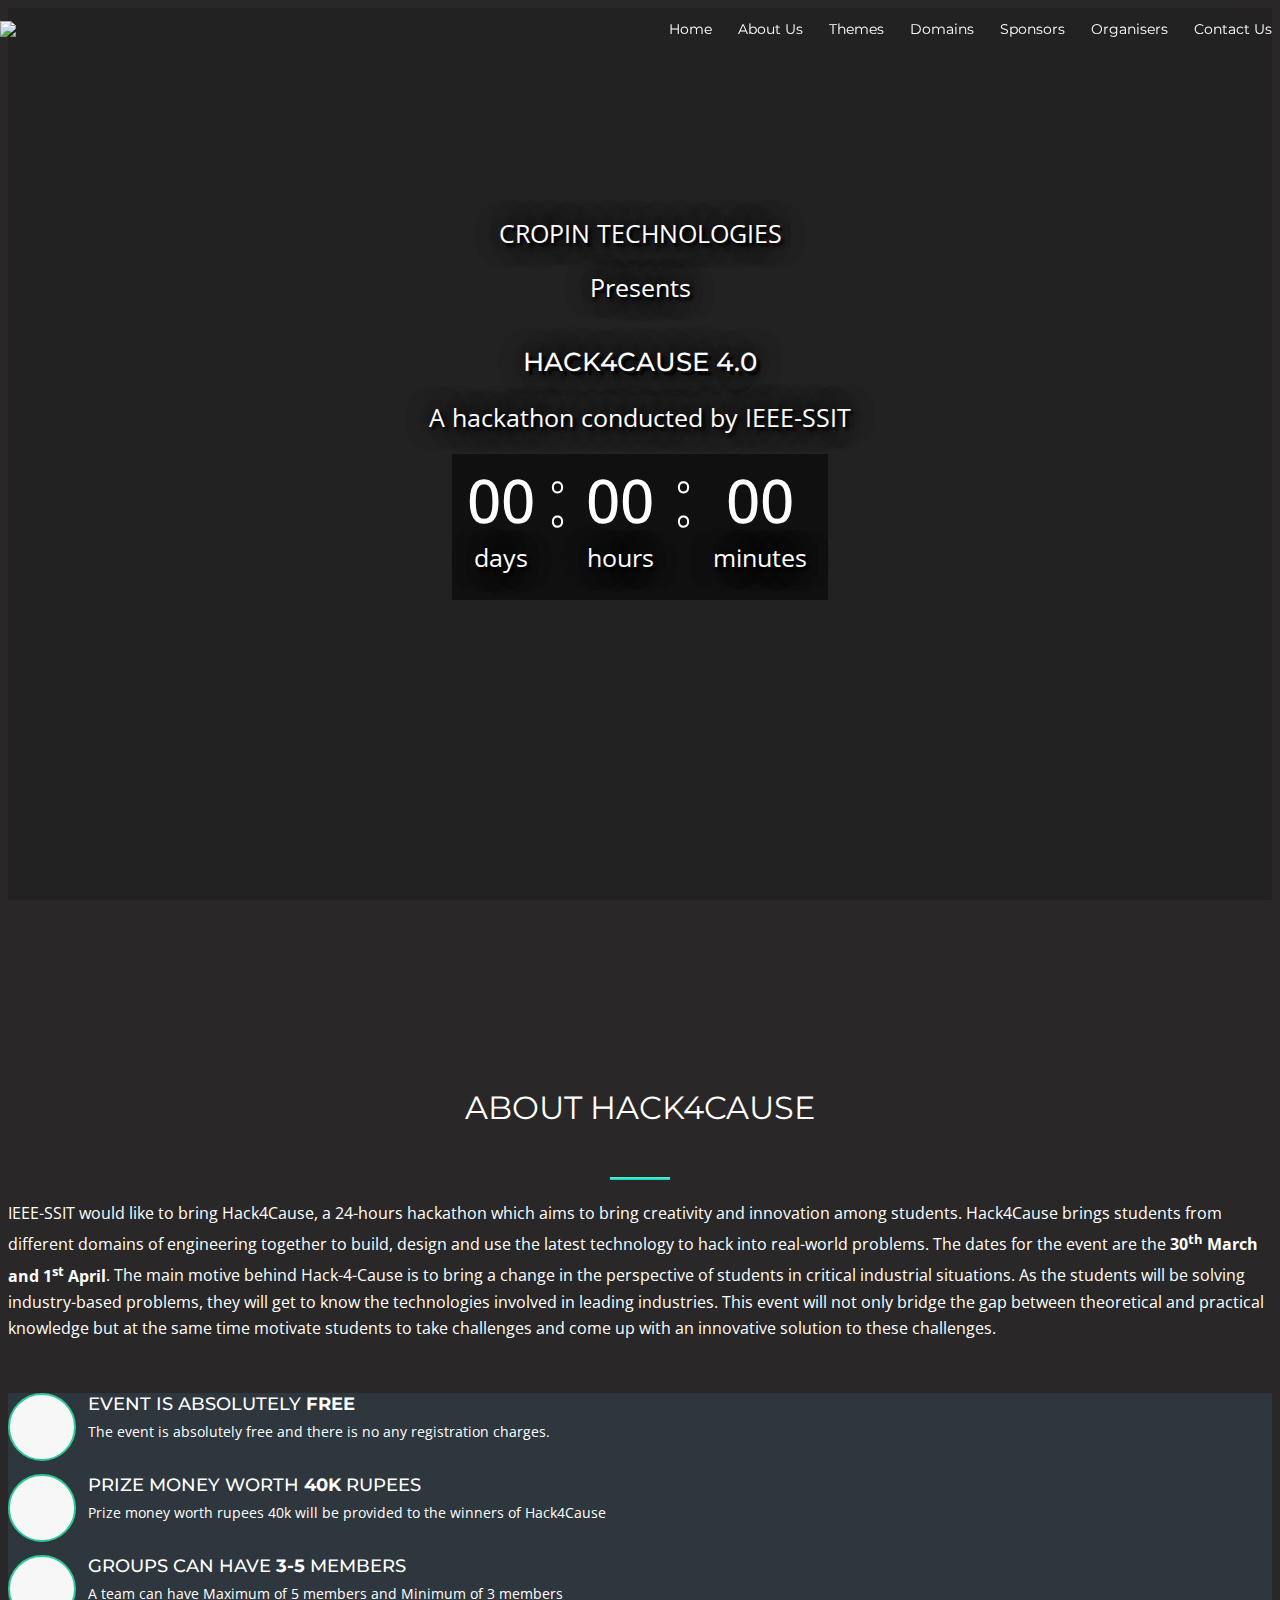
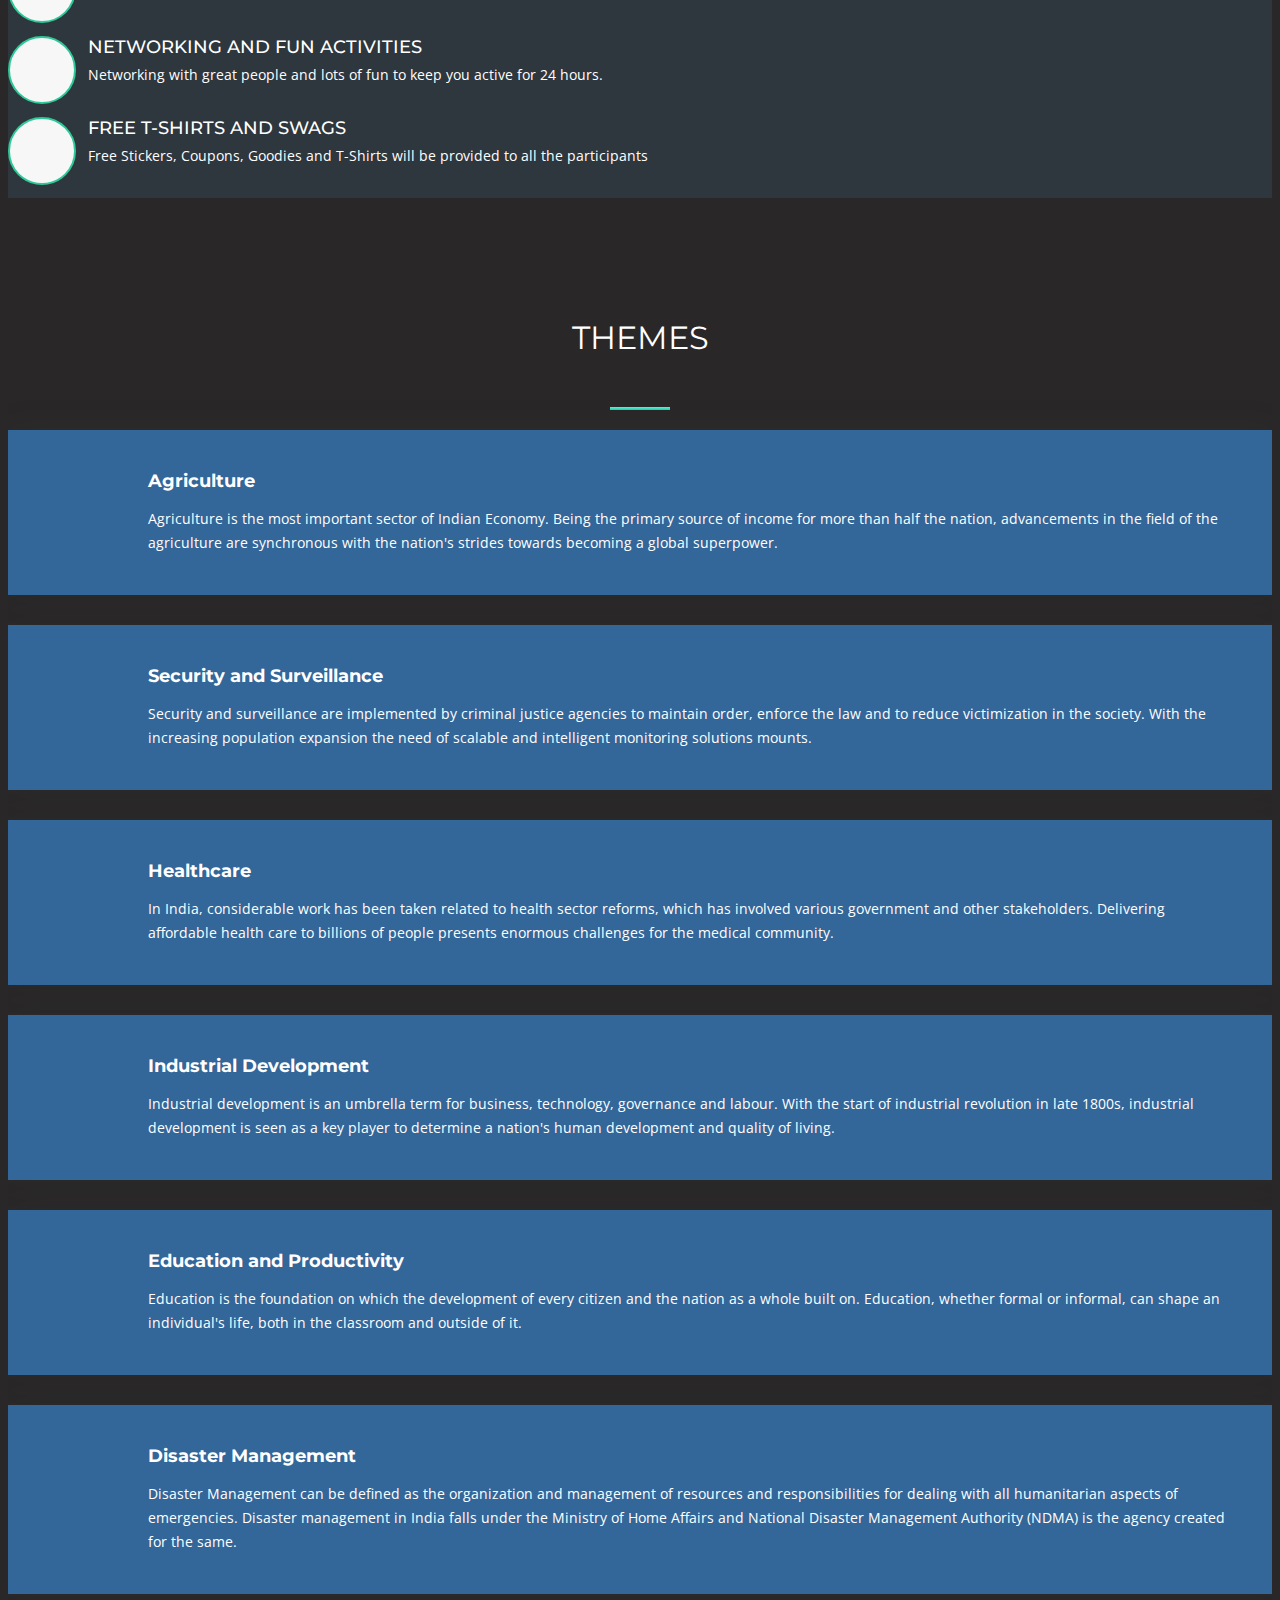
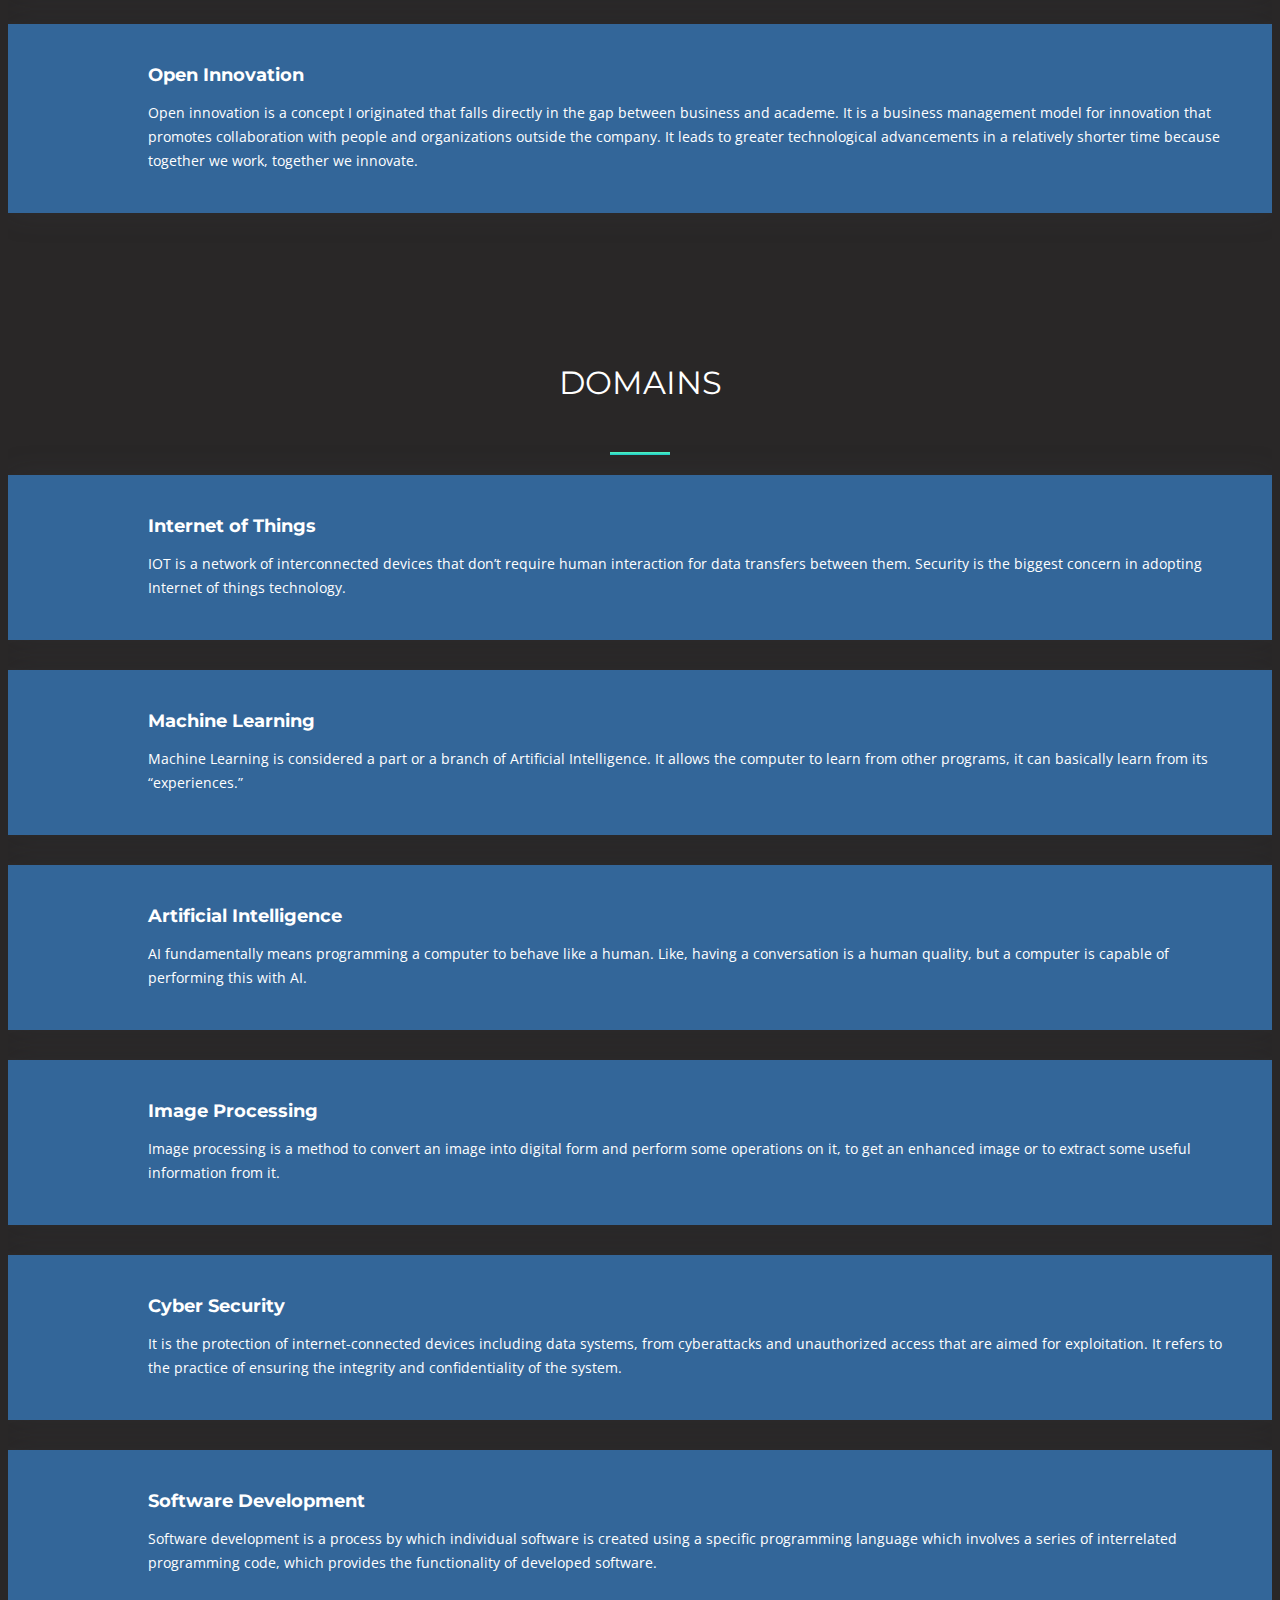
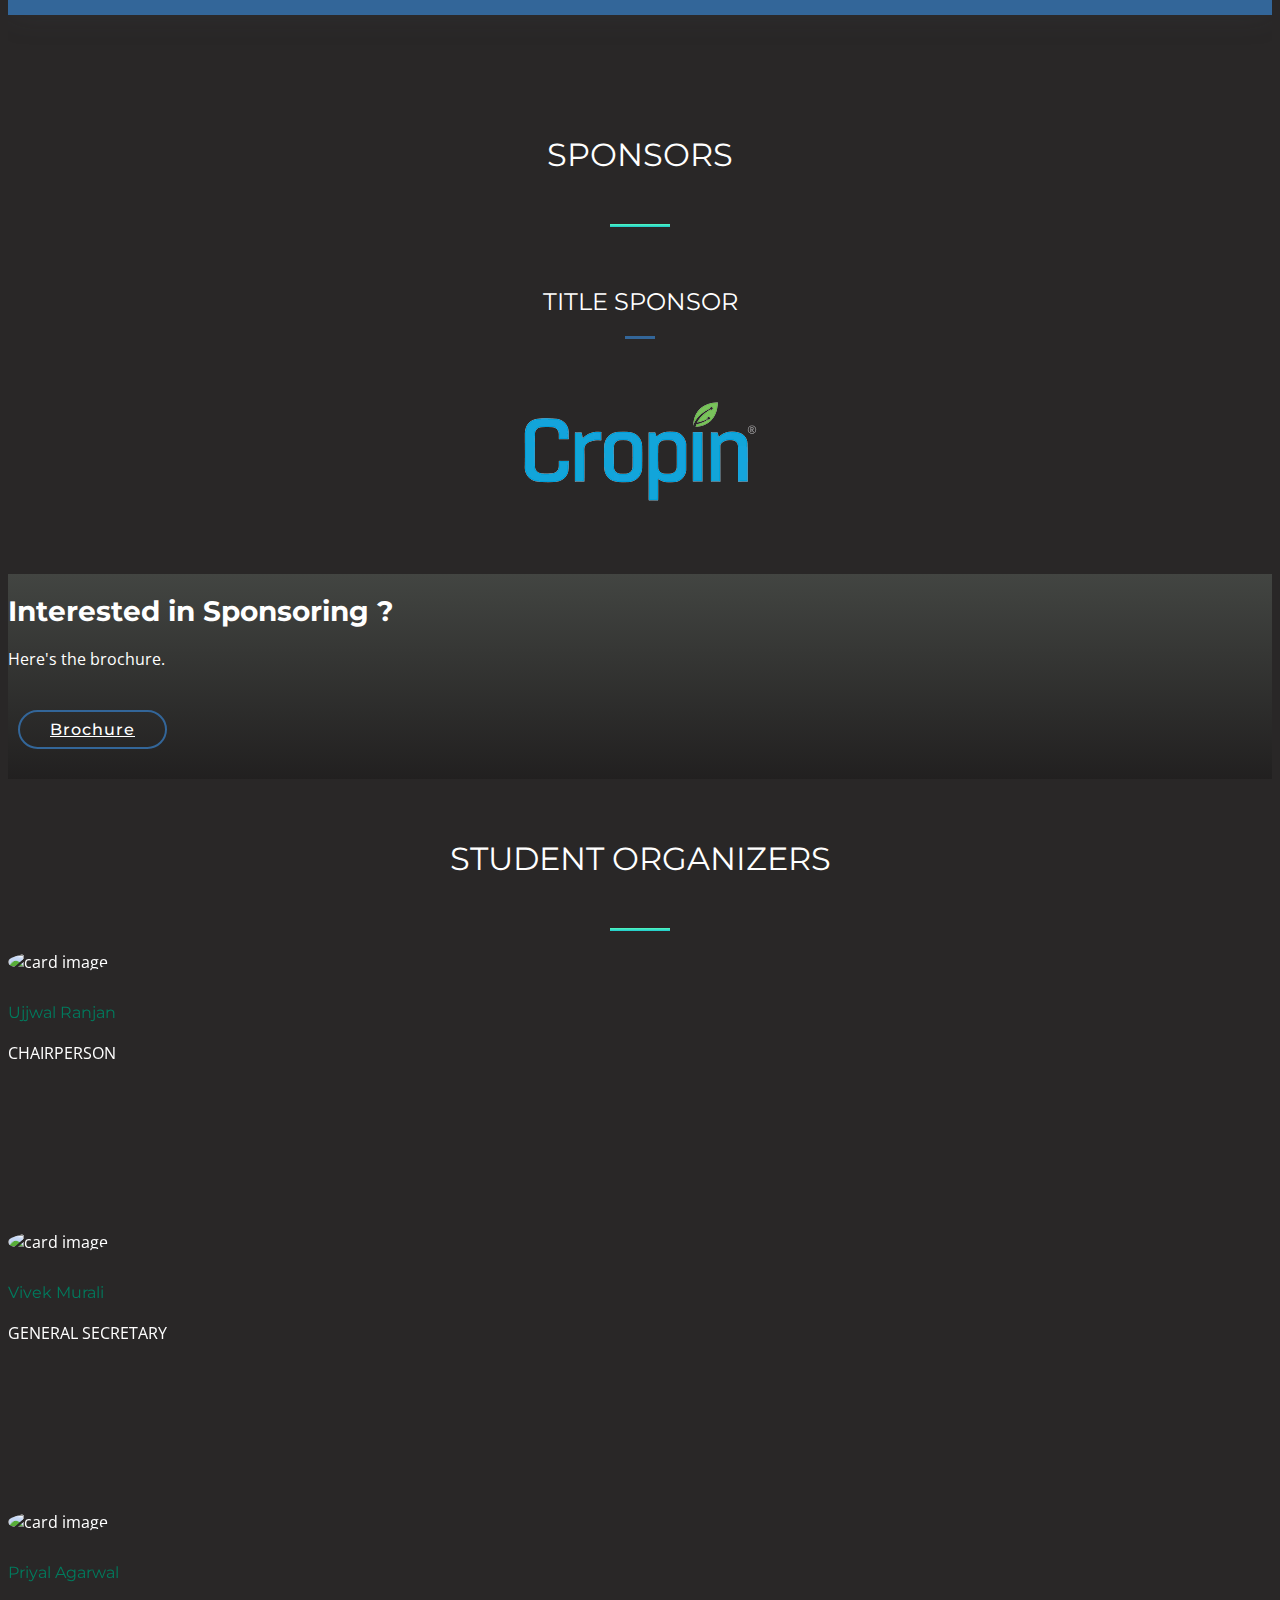
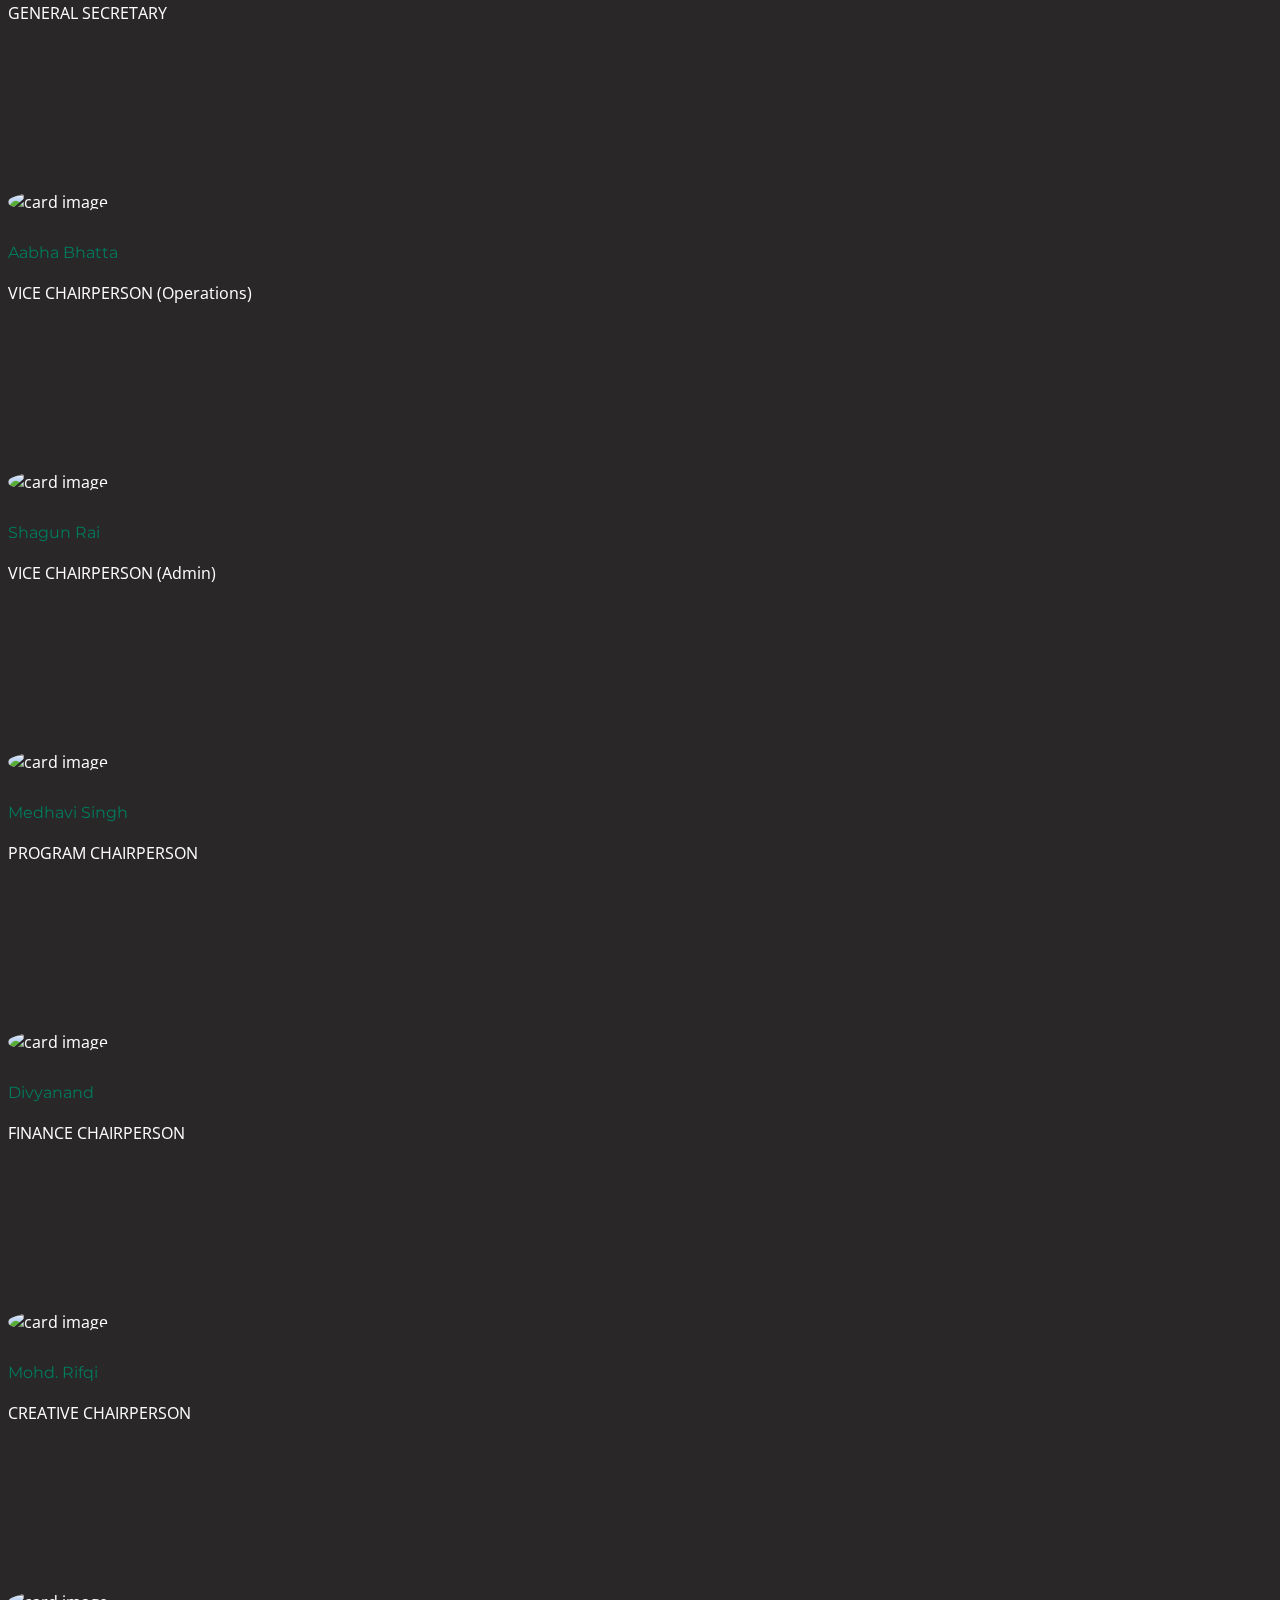
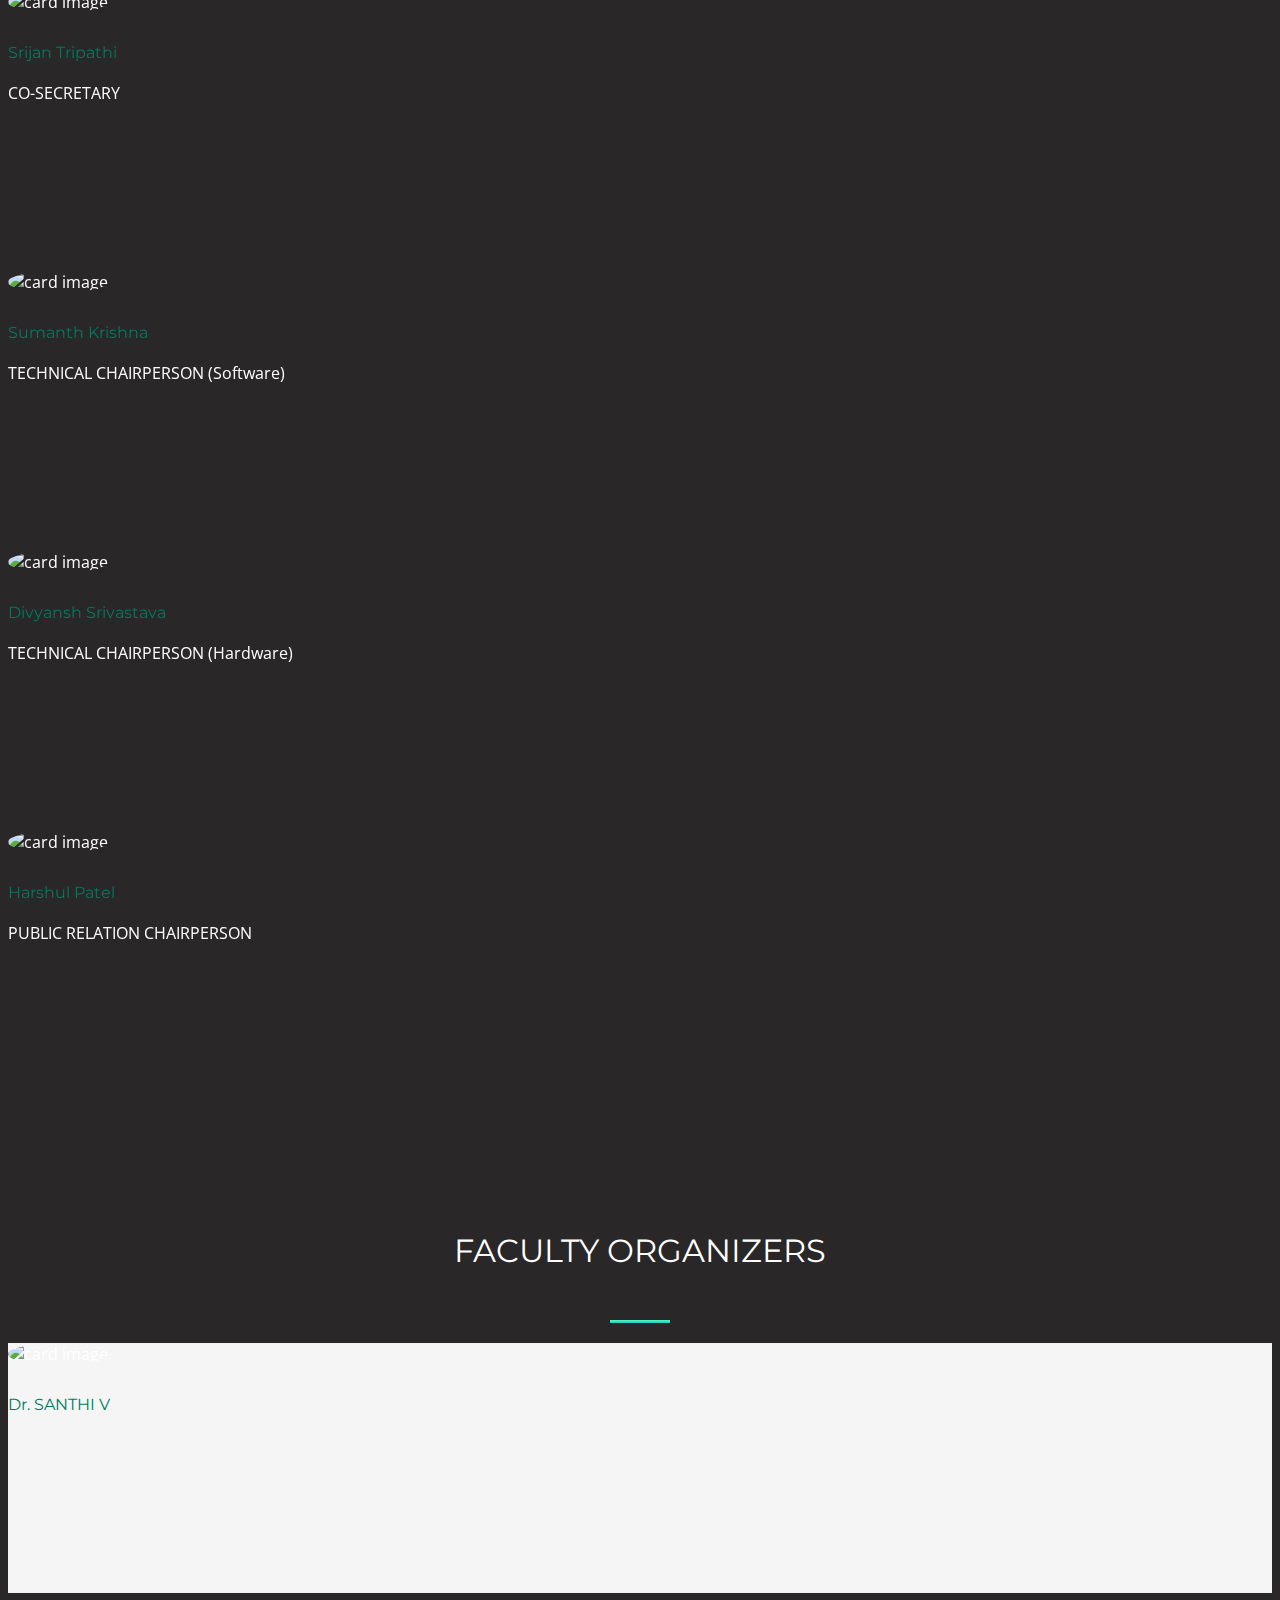
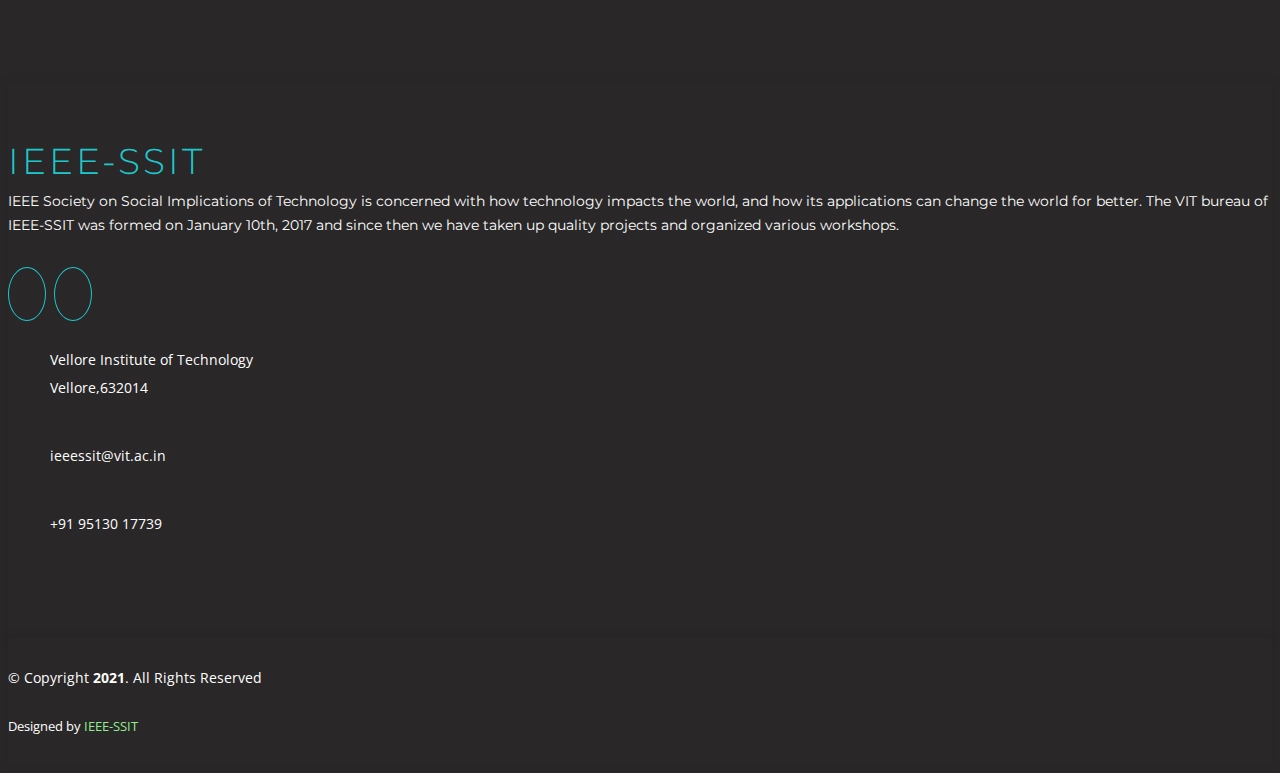
==== commit 96721e97: "sponsor and brochure added" ====
--- a/index.html
+++ b/index.html
@@ -362,7 +362,7 @@
       <!--==========================
       Clients
     ============================-->
-<!--
+
       <section id="clients">
         <div class="container">
           <div class="section-header">
@@ -373,13 +373,15 @@
           <h4 class="title-sponsor">TITLE SPONSOR</h4>
           <span class="section-divider-2"></span>
           <div class="row wow fadeInUp">
+            <!-- <div class="col-md-4"></div> -->
+            <div class="col-md-4">
+                <a class="sponsor-link" href="https://www.cropin.com/" target="_blank">
+                    <img src="./img/sponsors/cropin_logo.png" alt="CROPIN">
+                </a>
+            </div>
             <div class="col-md-4"></div>
-            <div class="col-md-4">
-              <img src="img/clients/conventus.png">
-            </div>
-            <div class="col-md-4"></div>
-          </div>
-          <h4 class="title-sponsor">EXECUTIVE SPONSORS</h4>
+          </div>
+          <!-- <h4 class="title-sponsor">EXECUTIVE SPONSORS</h4>
           <span class="section-divider-2"></span>
           <div class="row wow fadeInUp">
             <div class="col-md-4 ">
@@ -407,8 +409,8 @@
             <div class="col-md-4 ">
               <img src="img/clients/tf1.jpg">
             </div>
-          </div>
--->
+          </div> -->
+
 
 
           <!--  <div class="col-md-2">
@@ -438,7 +440,7 @@
       Call To Action Section
     ============================-->
       <section id="call-to-action">
-        <div class="container">
+        <div class="container pt-4 pb-4">
           <div class="row d-flex justify-content-center">
             <div class="col-lg-9 text-center ">
               <h3 class="cta-title">Interested in Sponsoring ?</h3>
@@ -448,7 +450,7 @@
           <div class="row d-flex justify-content-center ">
             <div class="col-lg-3 cta-btn-container text-center ">
               <a class="cta-btn align-middle"
-                href="https://drive.google.com/file/d/1-dbZ0TOaePIJ6XDLRkYyYpdD7E7nBbxb/view?usp=sharing"
+                href="https://drive.google.com/file/d/1MiXJ4mteQZf0nCLSZ1QfdYBPlE6IA5ID/view?usp=sharing"
                 target="_blank">Brochure</a>
             </div>
           </div>
--- a/css/style.css
+++ b/css/style.css
@@ -1827,3 +1827,13 @@
   line-height: 24px;
   font-size: 14px;
 }
+
+.sponsor-link {
+    display: flex;
+    text-align: center;
+}
+
+.sponsor-link > img {
+    margin: auto;
+    align-self: center;
+}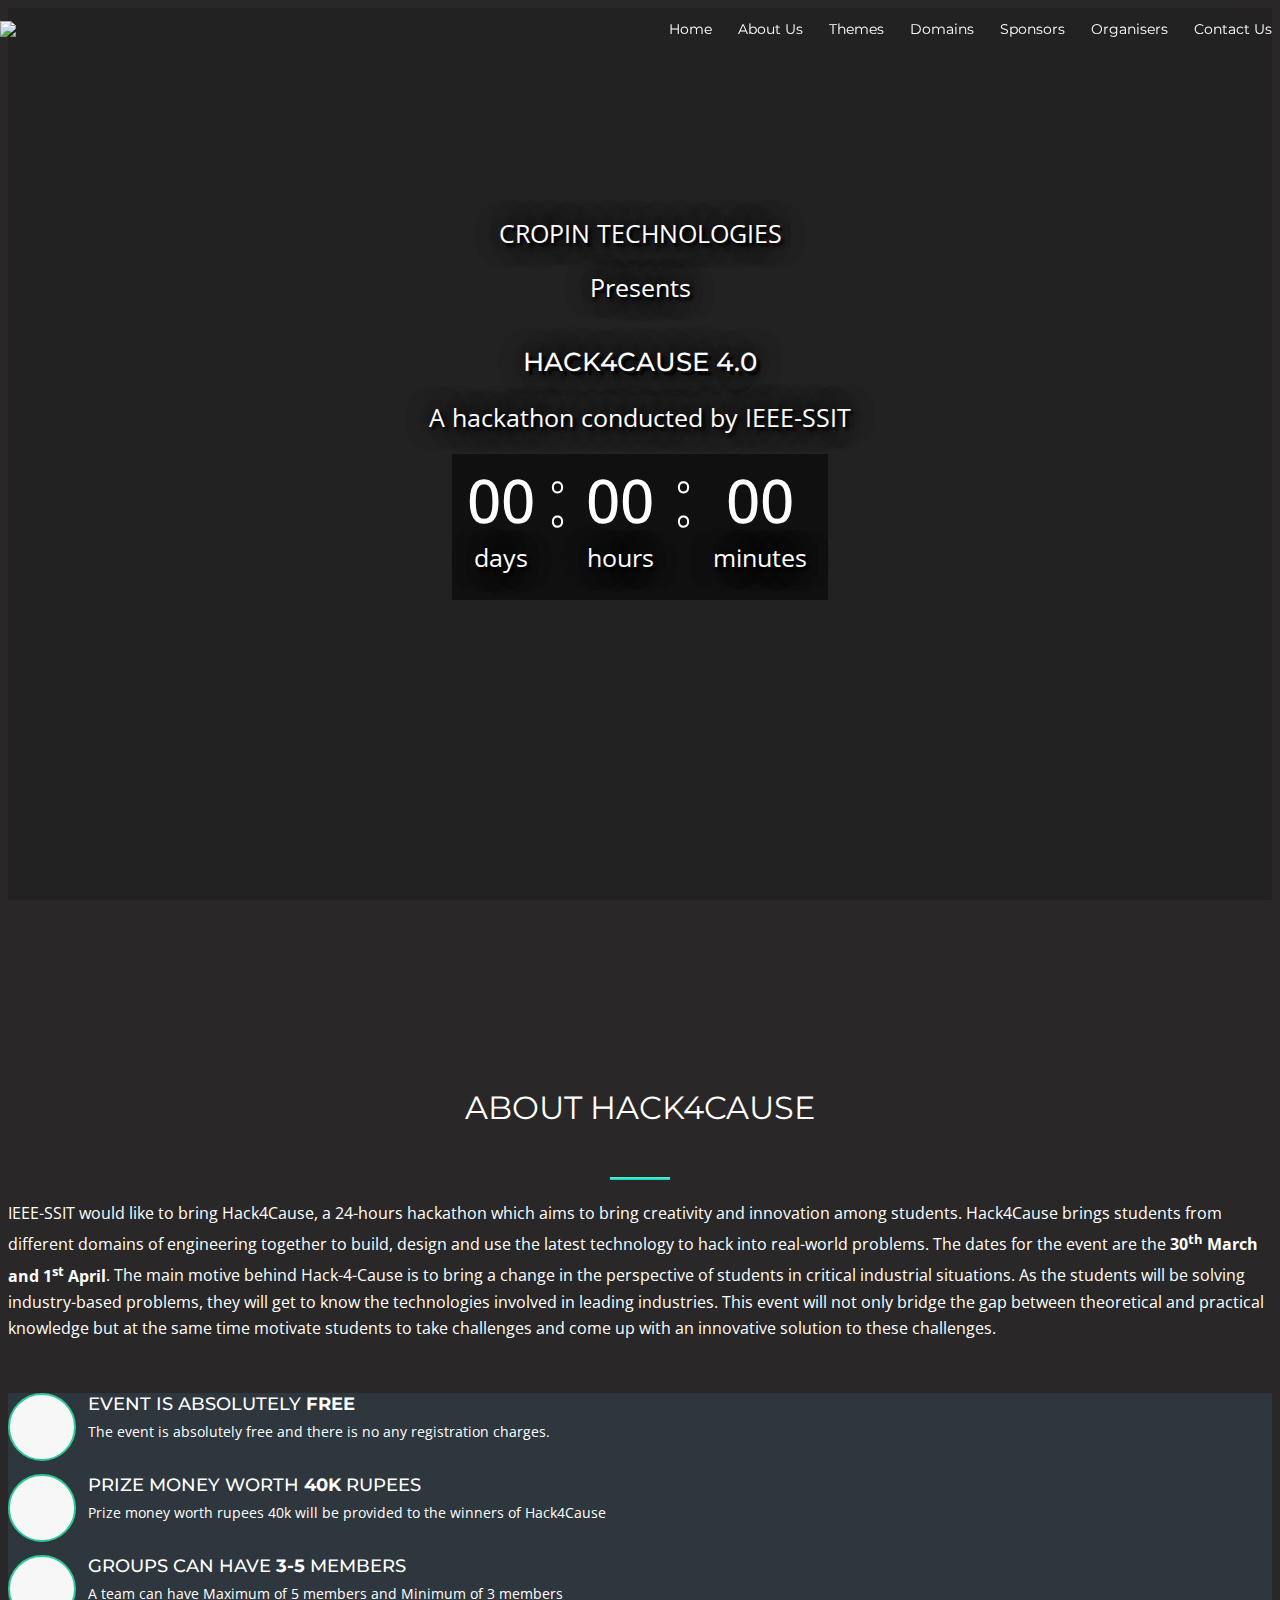
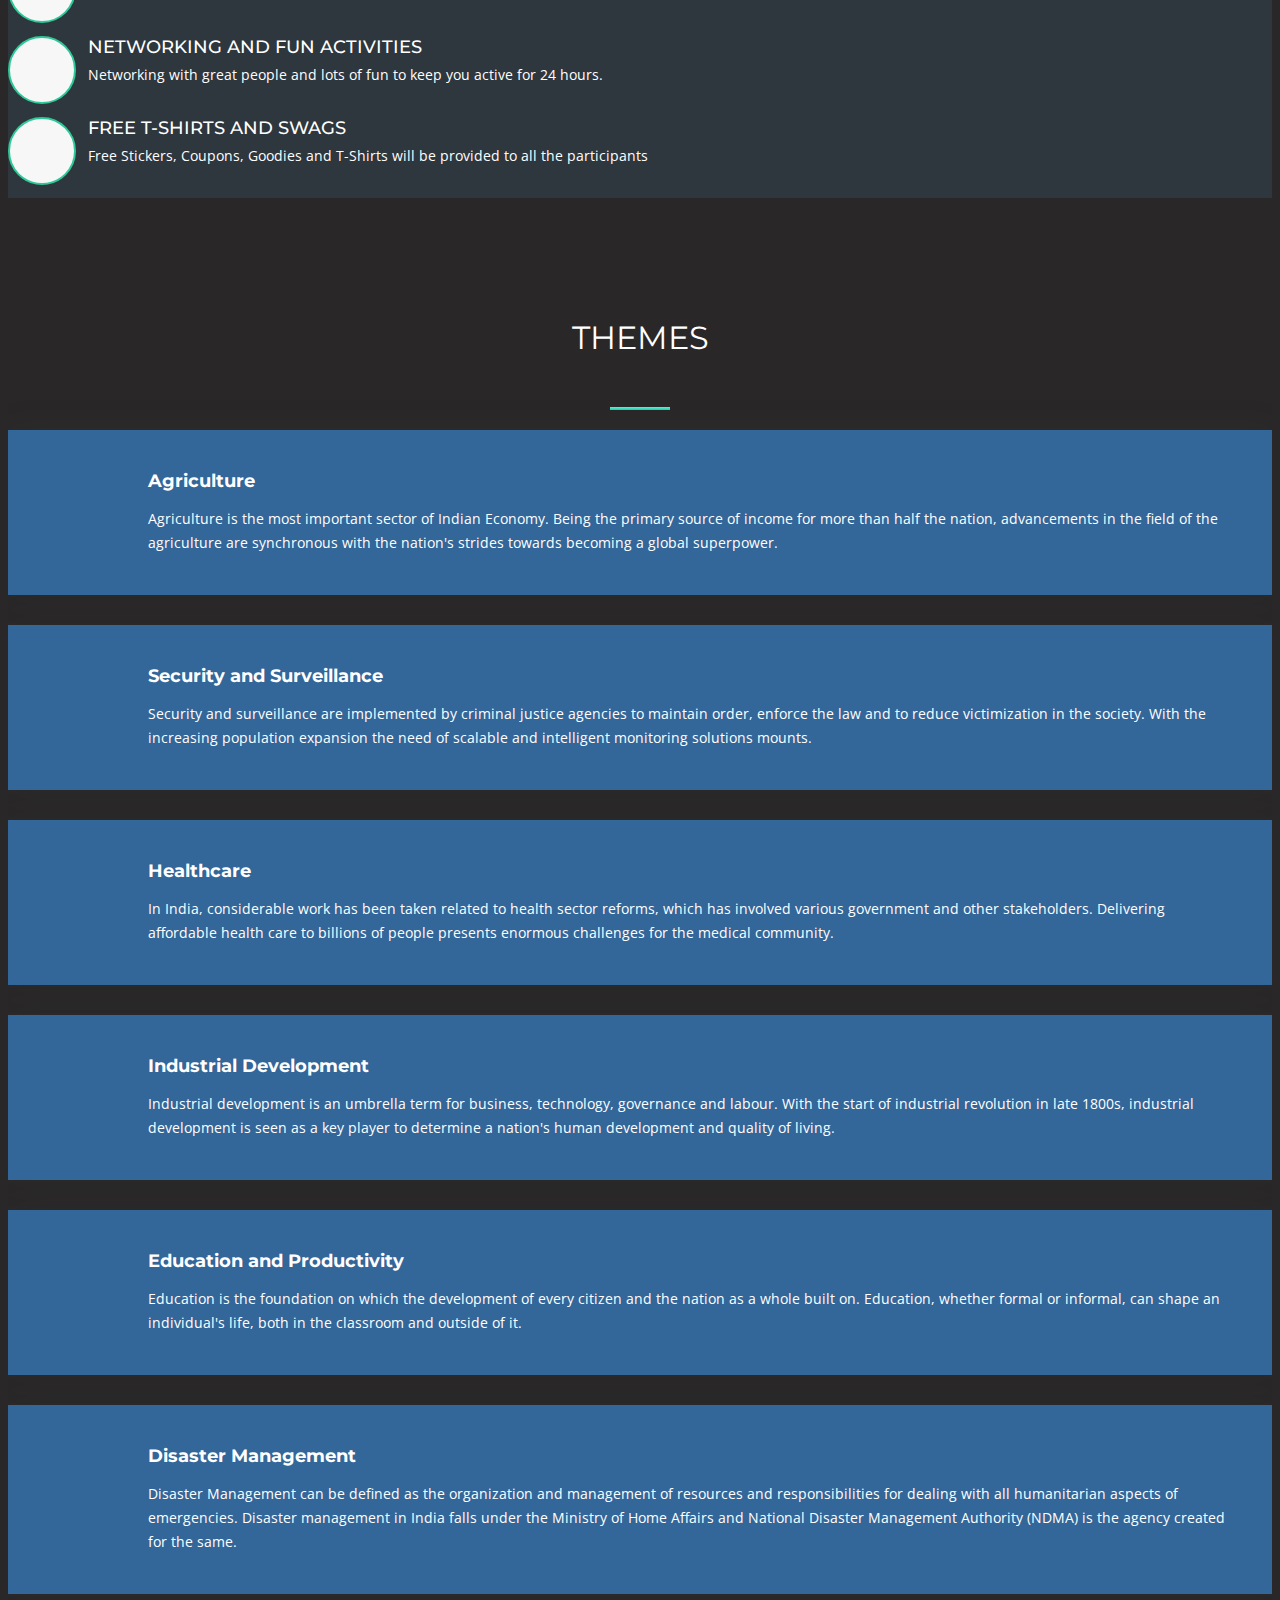
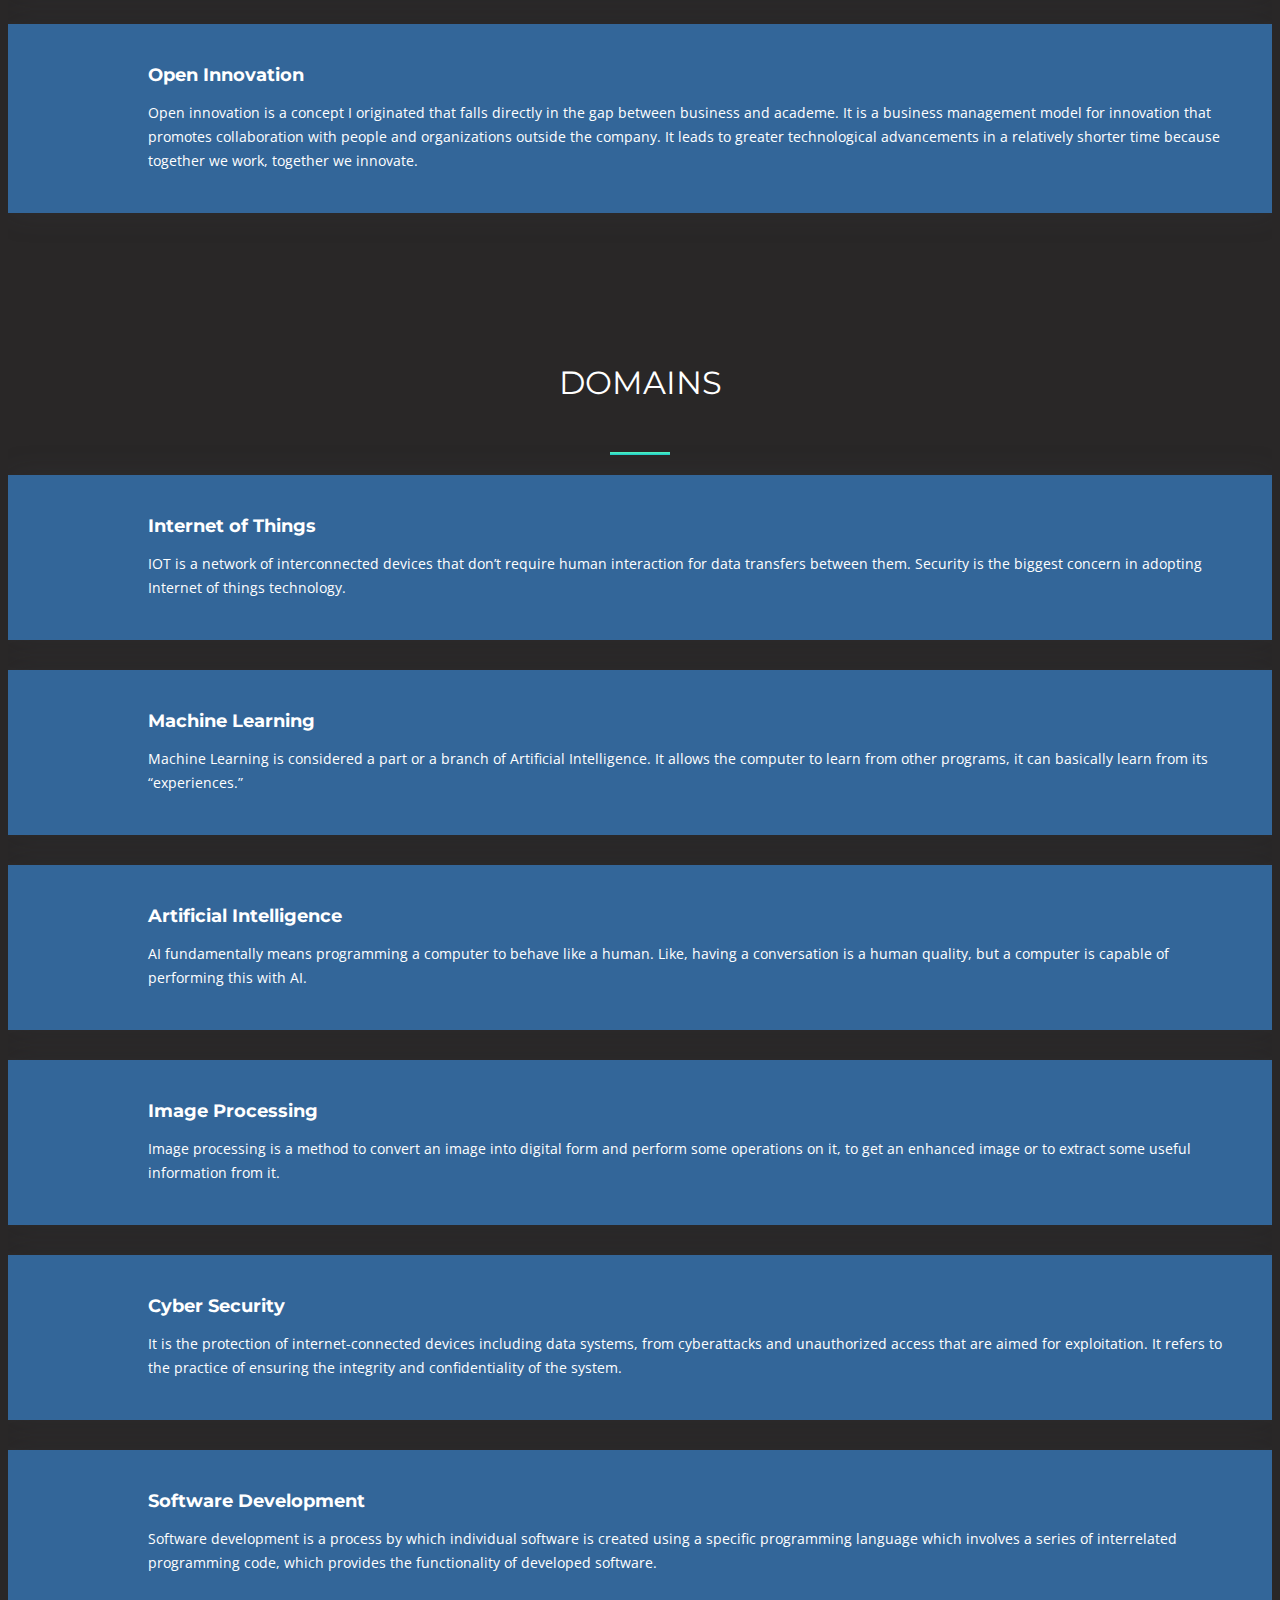
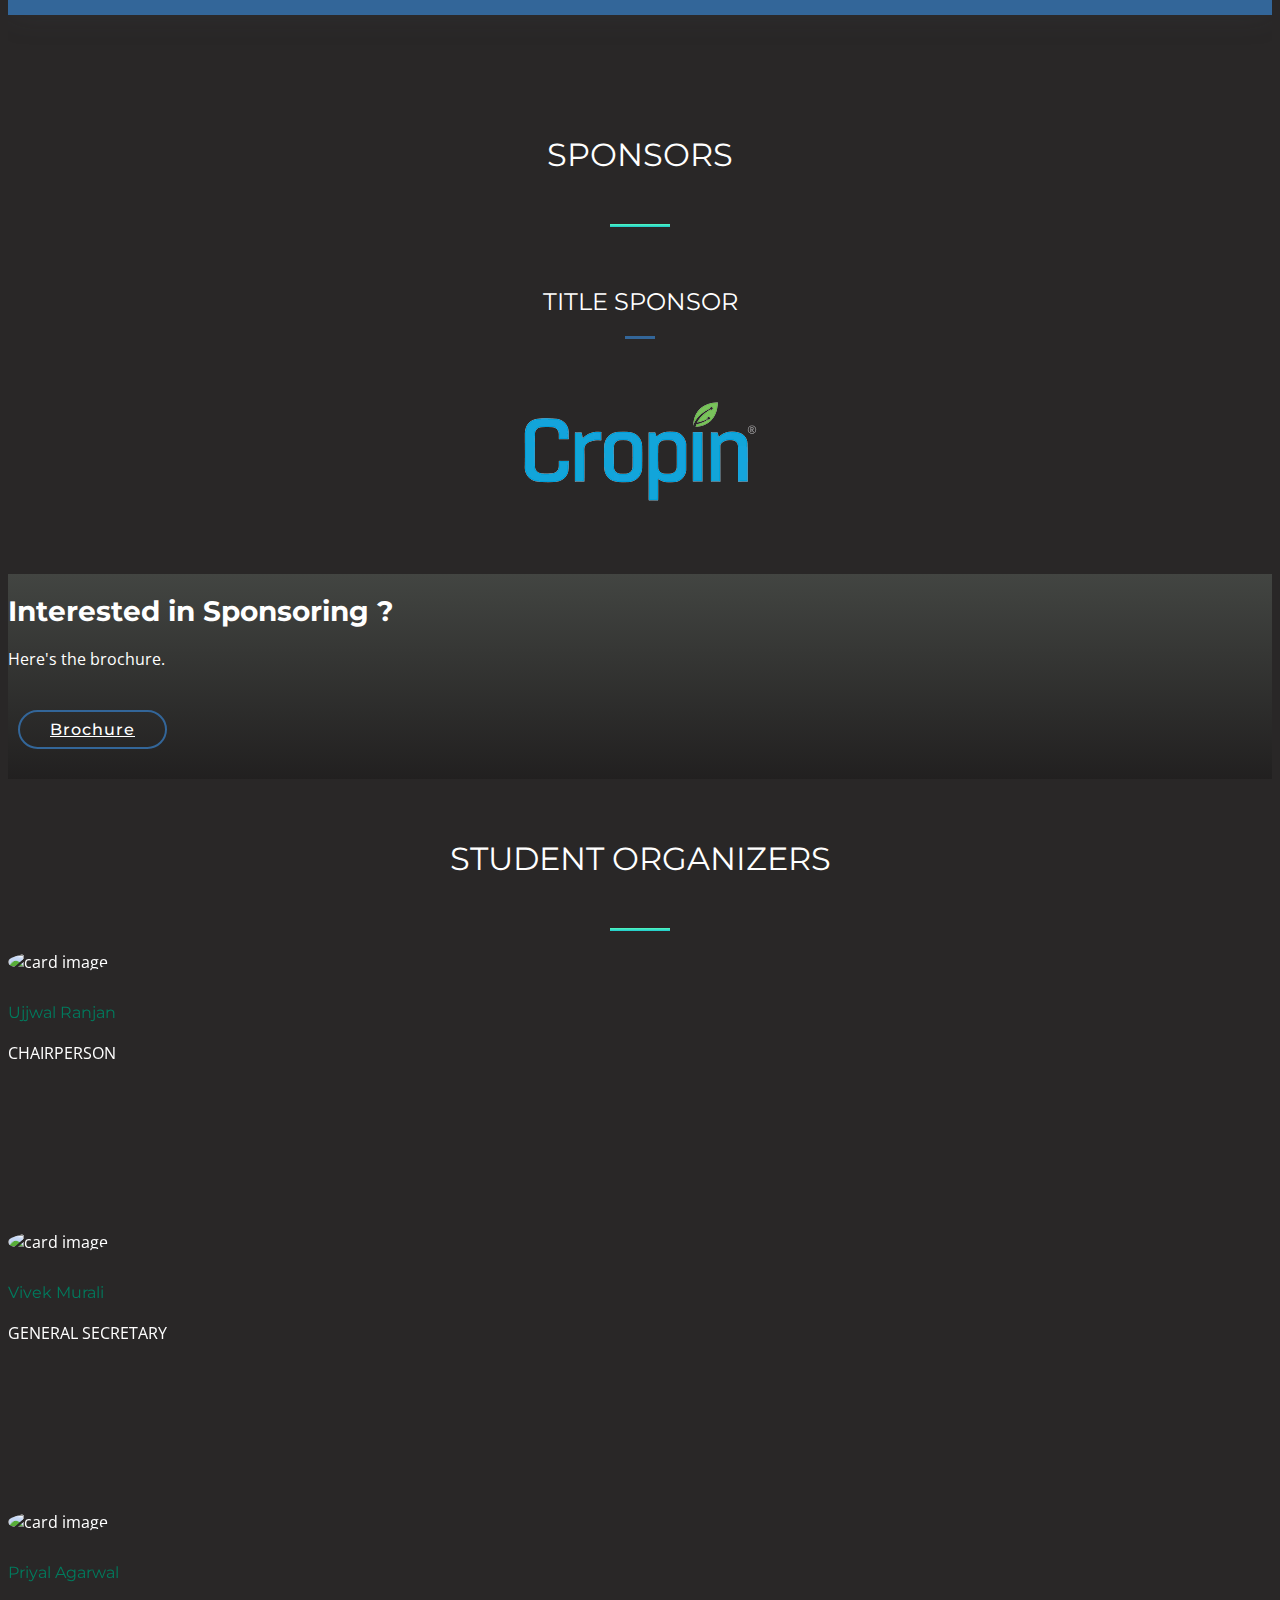
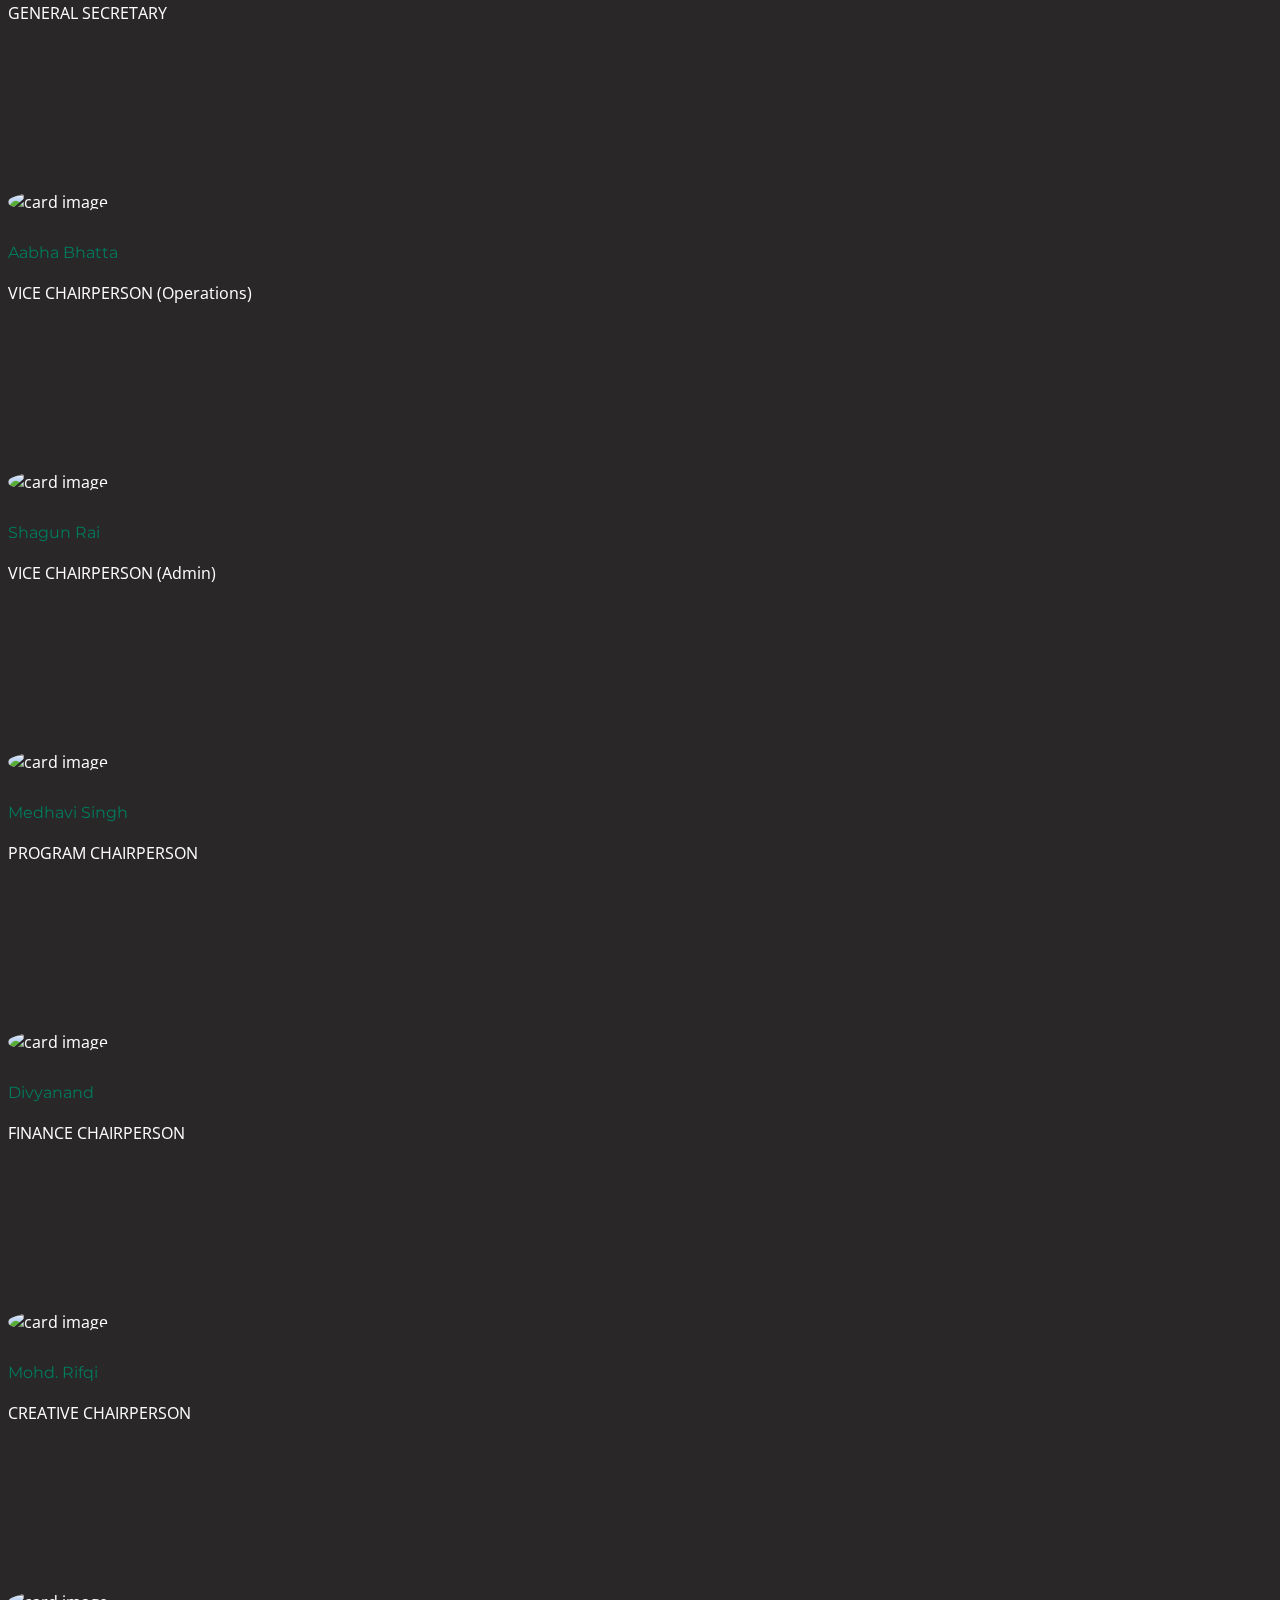
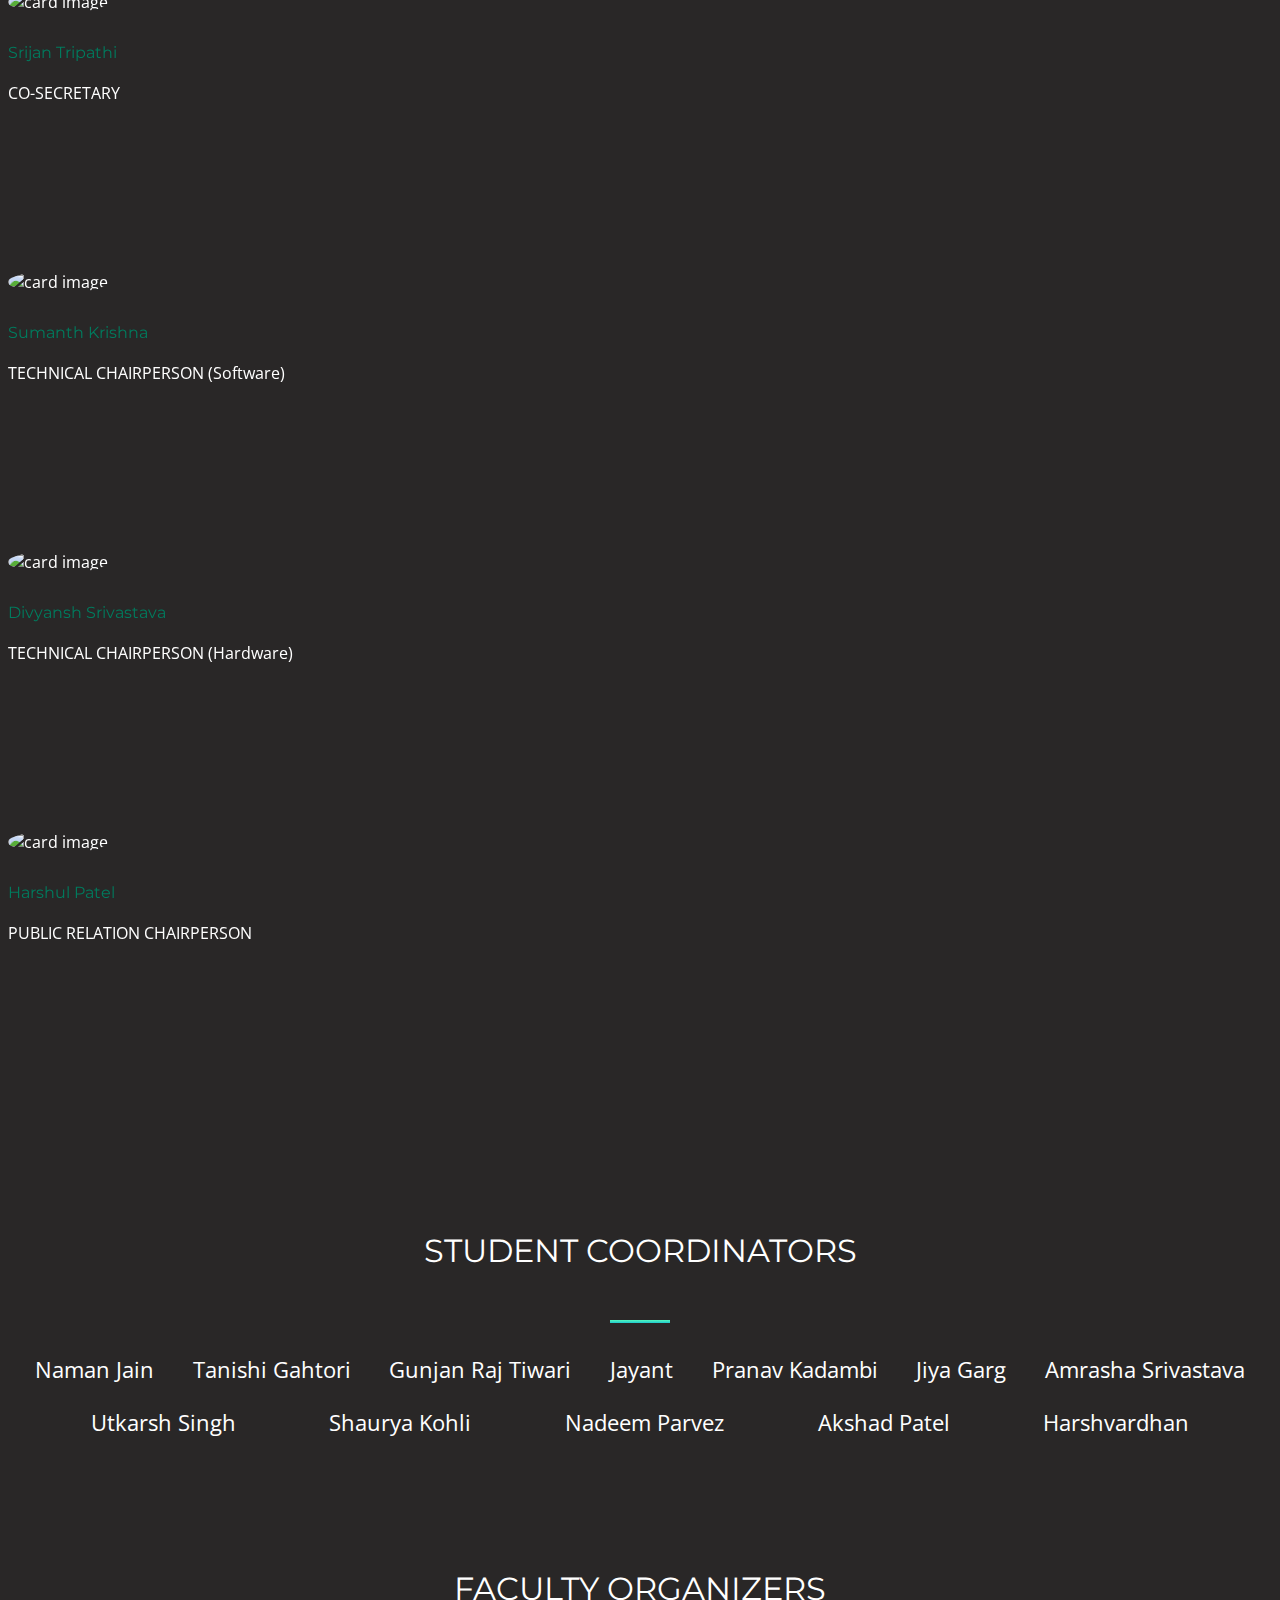
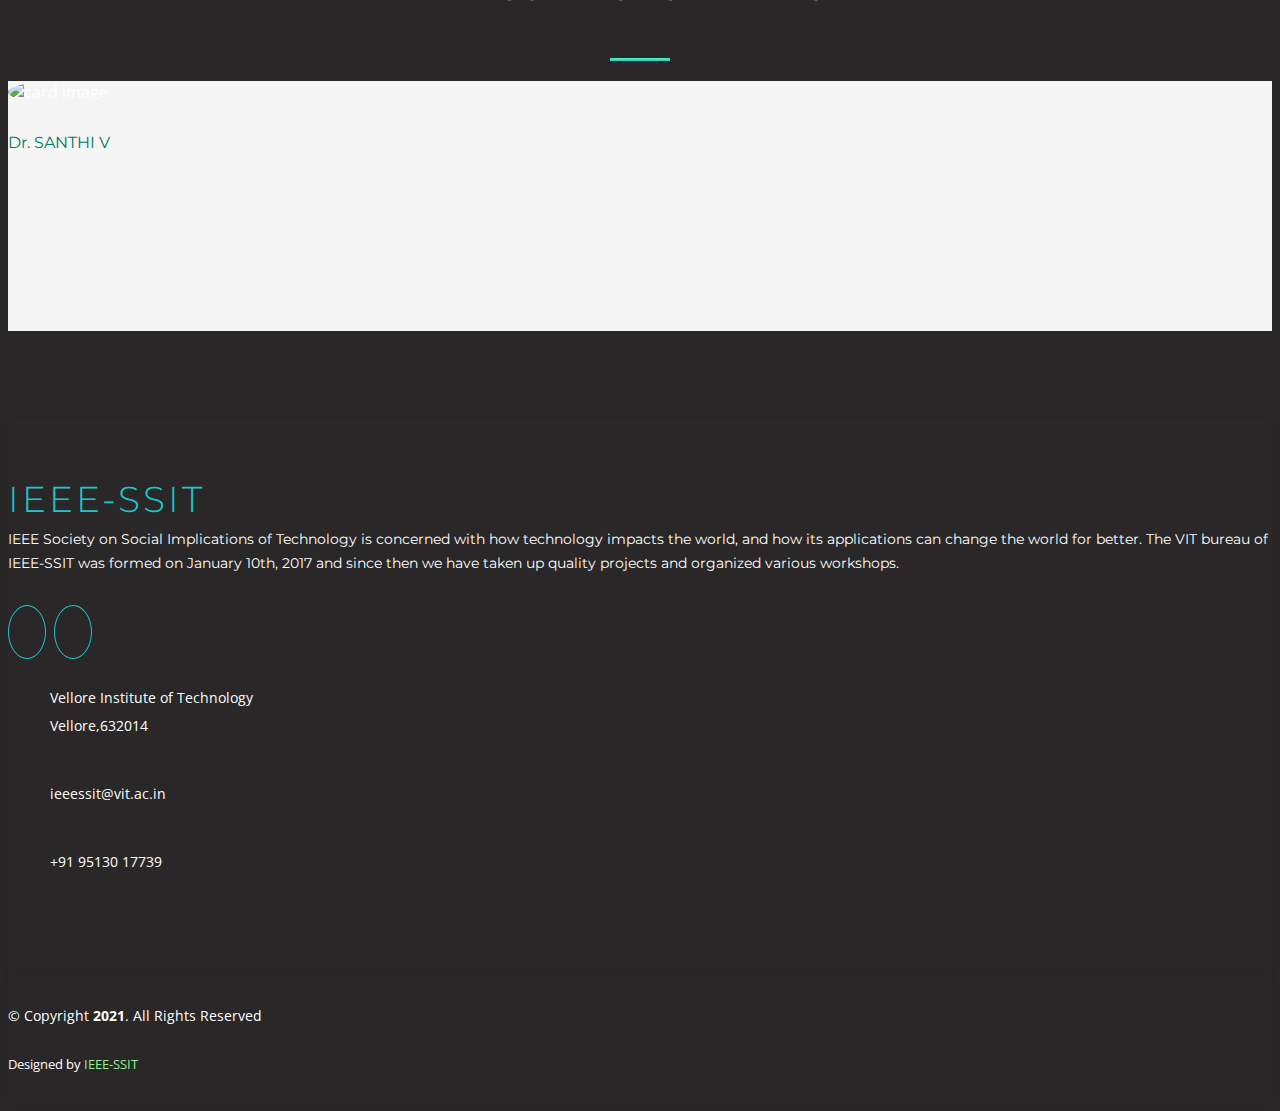
==== commit 50888ae8: "Merge pull request #2 from GunjanRajTiwari/master" ====
--- a/index.html
+++ b/index.html
@@ -679,6 +679,31 @@
         </div>
 
       </section>
+
+      <!-- Student Coordinators -->
+      <section id="slider2-27" data-rv-view="6380" style="background-color:rgb(41, 39, 39)">
+        <div class="container" style="background-color:rgb(41, 39, 39)">
+            <div class="section-header" style="background-color:rgb(41, 39, 39)">
+                <h3 class="section-title">Student Coordinators</h3>
+                <span class="section-divider"></span>
+              </div>
+            <div class="students">
+            <div class="student">Naman Jain</div>
+            <div class="student">Tanishi Gahtori</div>
+            <div class="student">Gunjan Raj Tiwari</div>
+            <div class="student">Jayant</div>
+            <div class="student">Pranav Kadambi</div>
+            <div class="student">Jiya Garg</div>
+            <div class="student">Amrasha Srivastava</div>
+            <div class="student">Utkarsh Singh</div>
+            <div class="student">Shaurya Kohli</div>
+            <div class="student">Nadeem Parvez</div>
+            <div class="student">Akshad Patel</div>
+            <div class="student">Harshvardhan</div>
+            </div>
+        </div>
+        </section>
+
       <!-- #team -->
       <!--==========================
       Faculty Organizers
--- a/css/style.css
+++ b/css/style.css
@@ -1836,4 +1836,15 @@
 .sponsor-link > img {
     margin: auto;
     align-self: center;
+}
+
+.students {
+    display: flex;
+    flex-wrap: wrap;
+    justify-content: space-evenly;
+}
+
+.student {
+    font-size: 1.4rem;
+    margin: 0.5em;
 }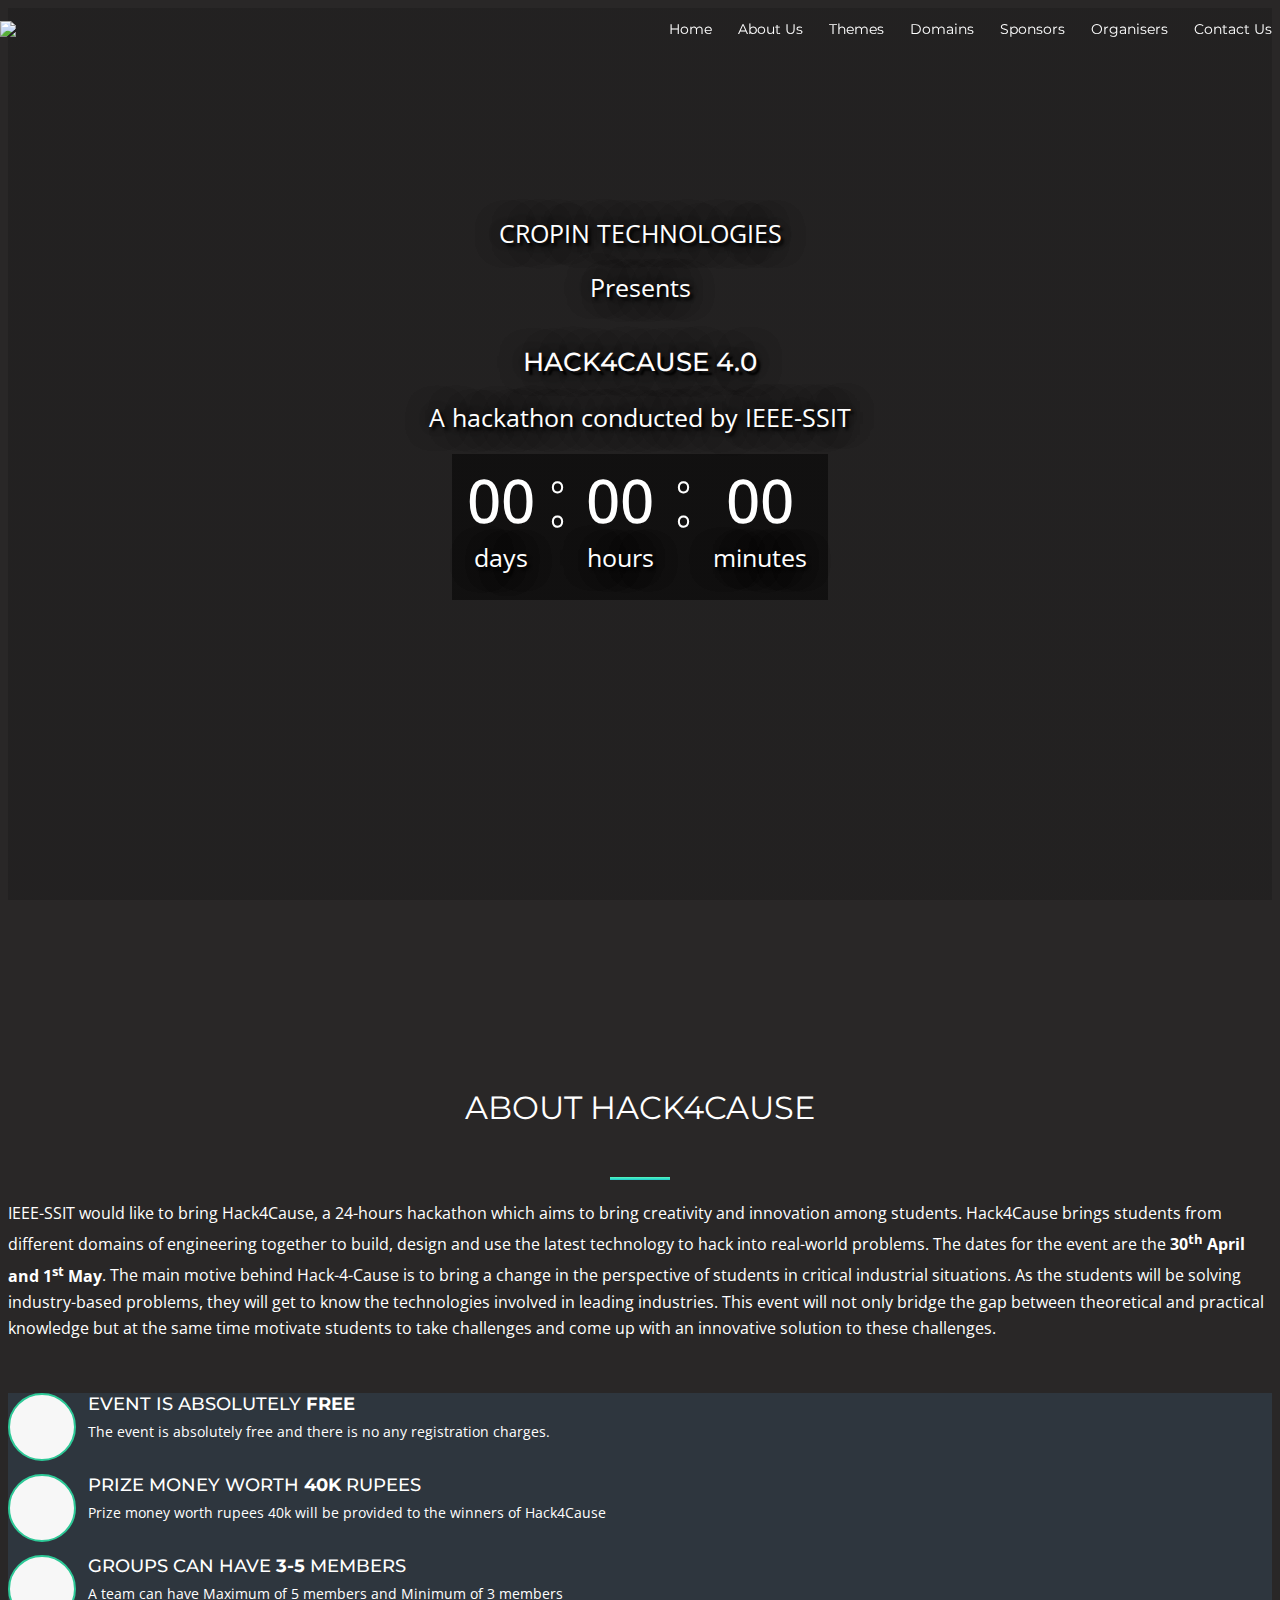
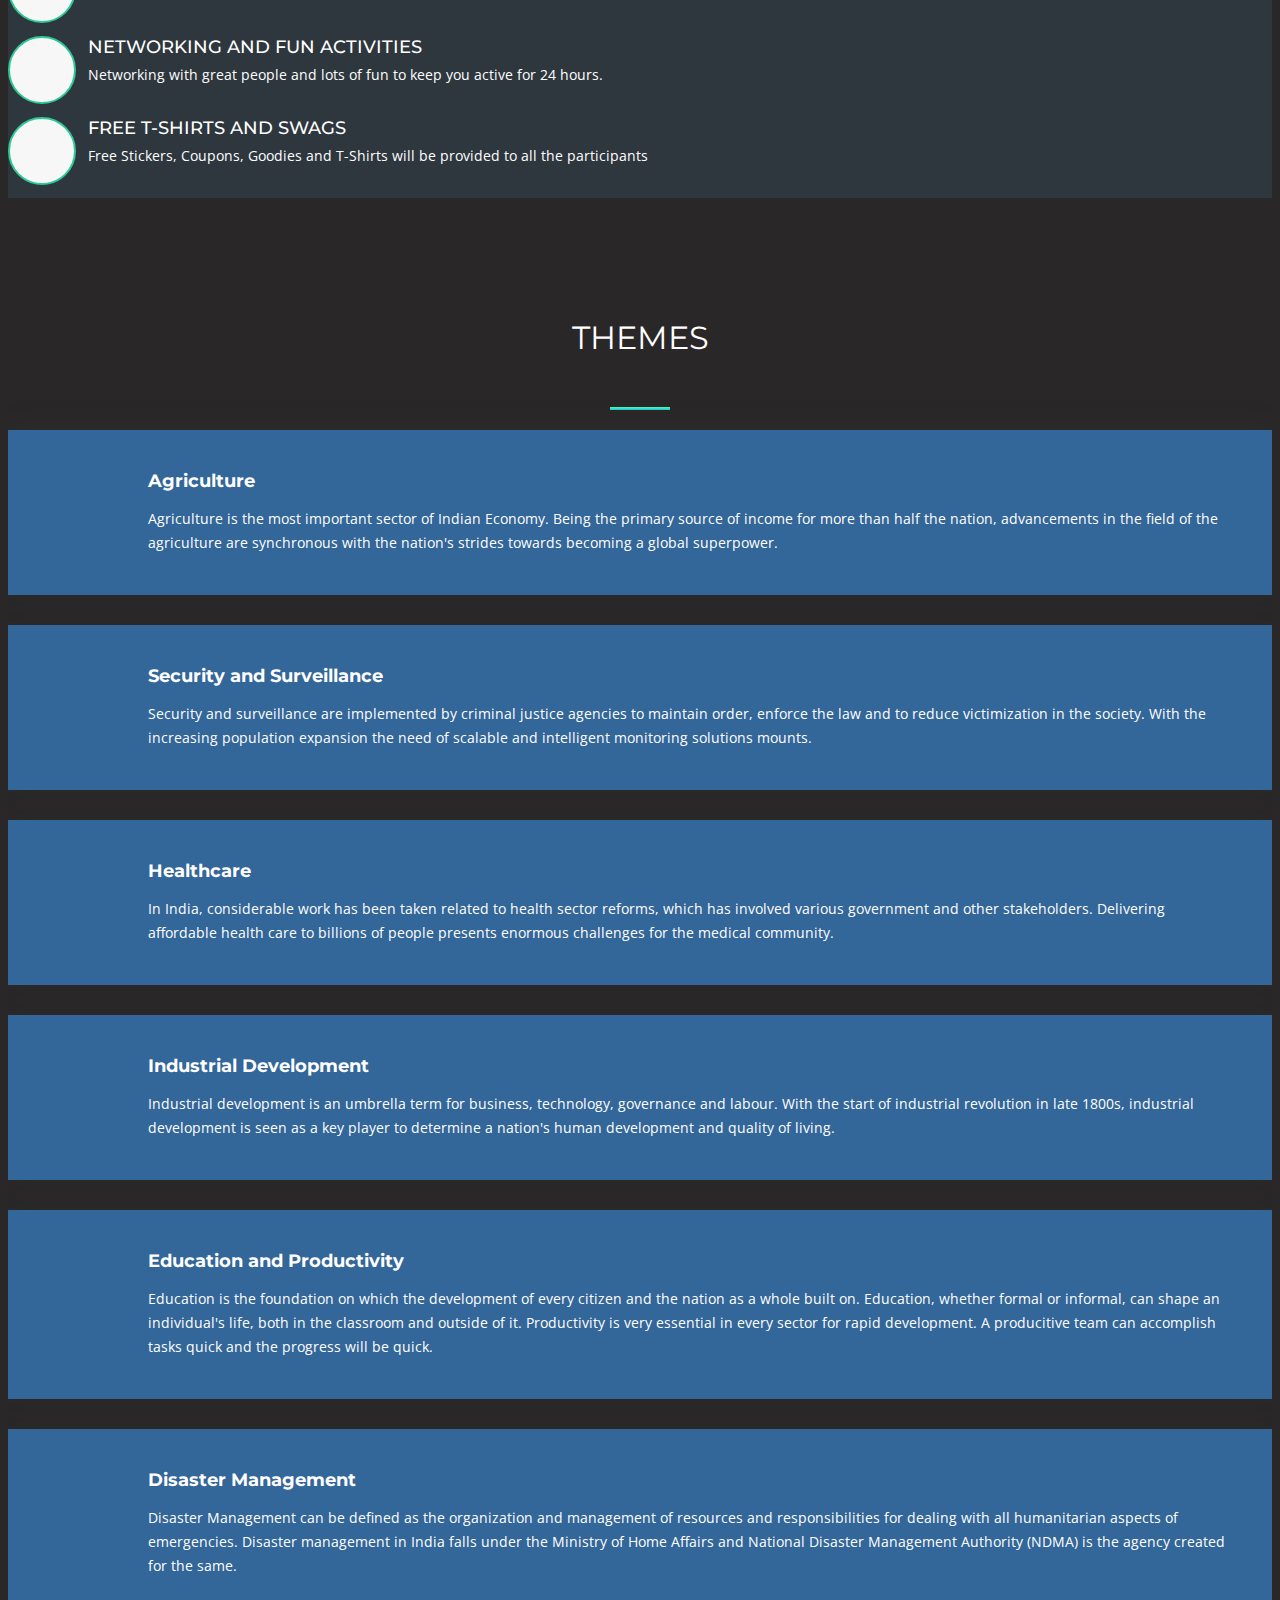
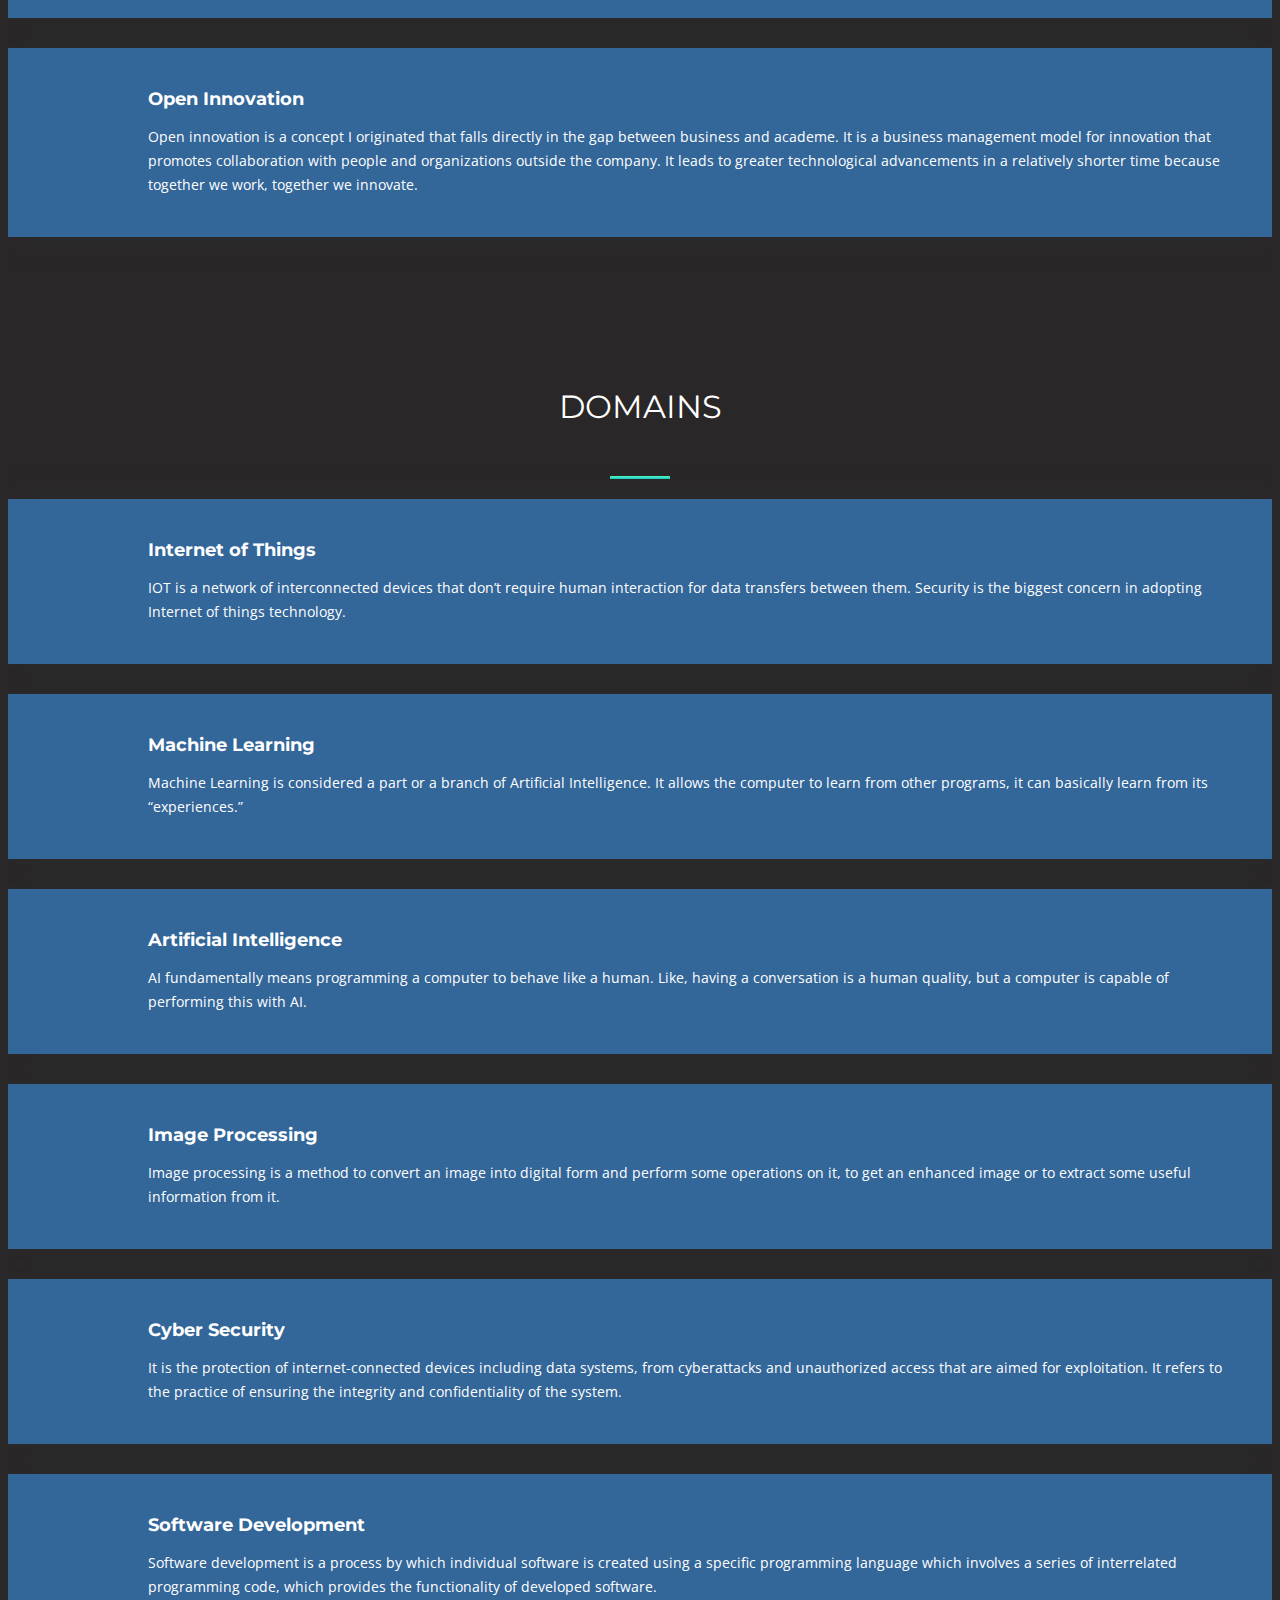
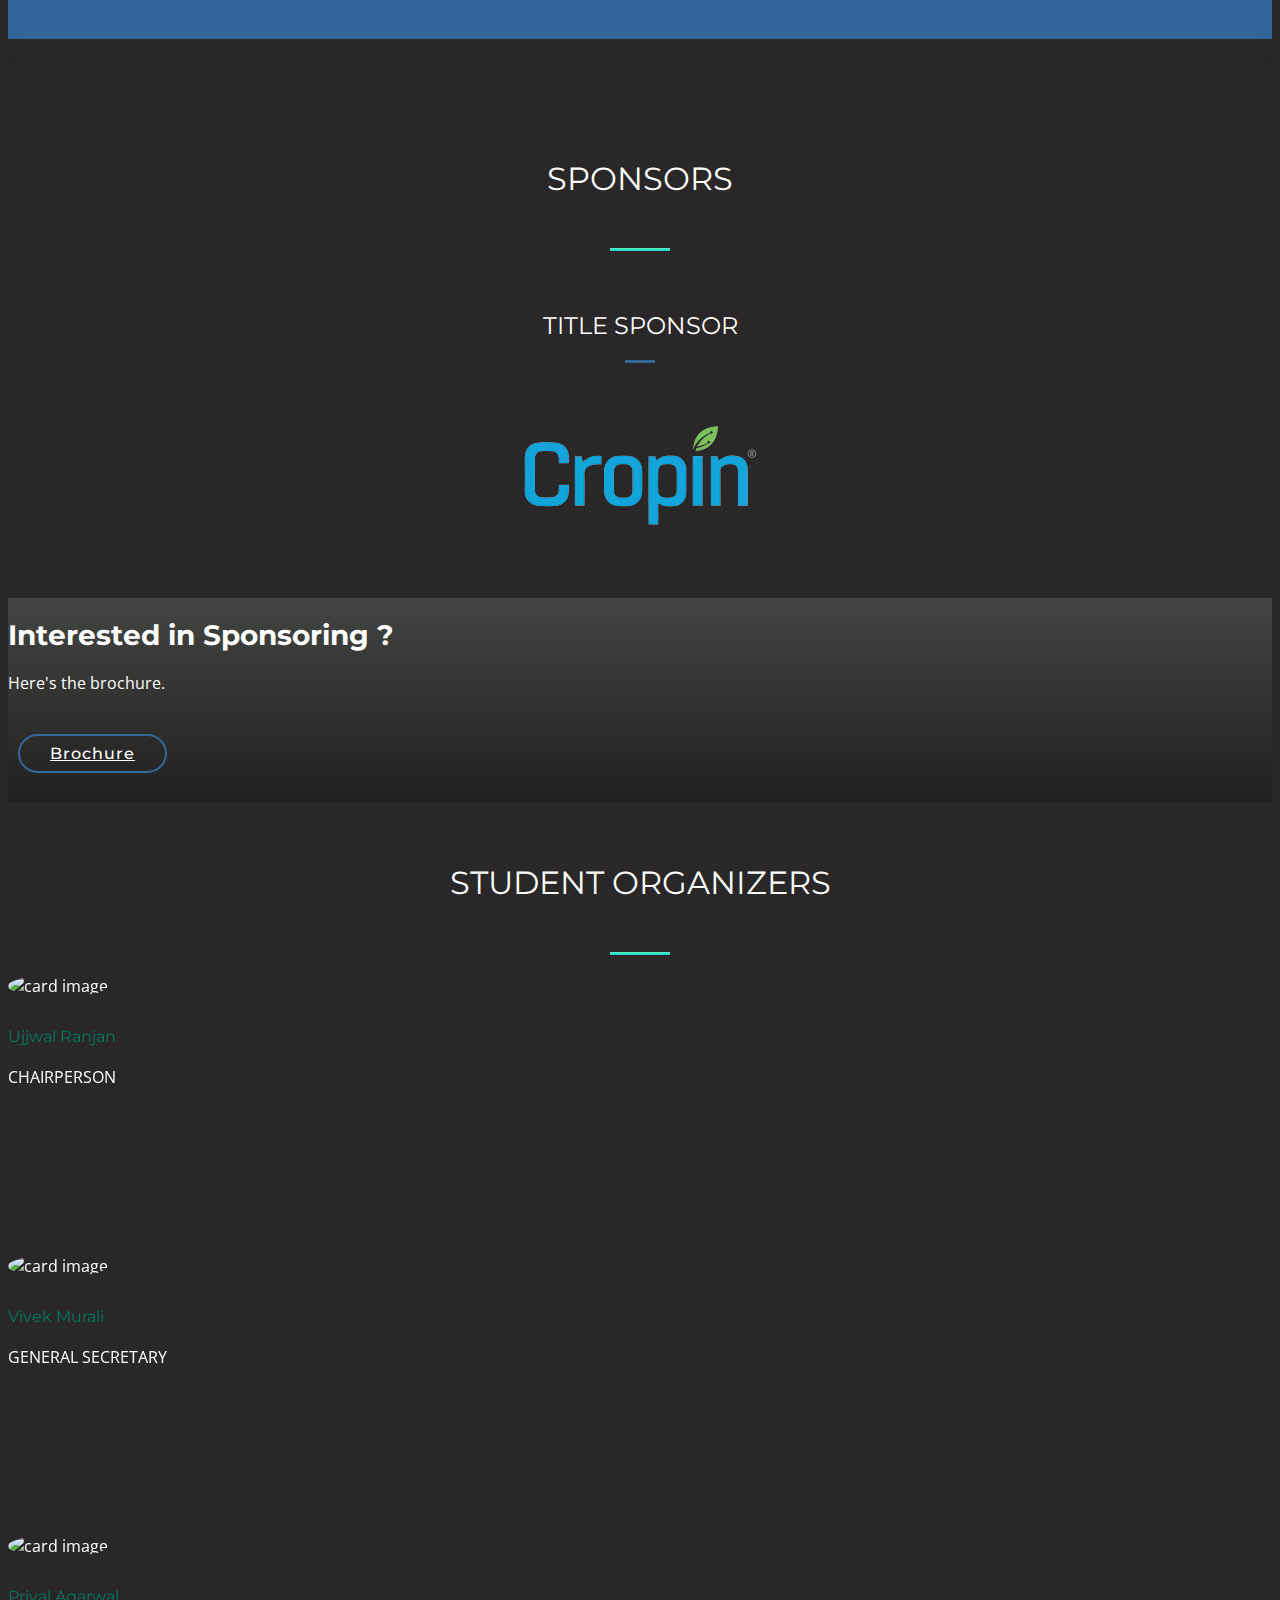
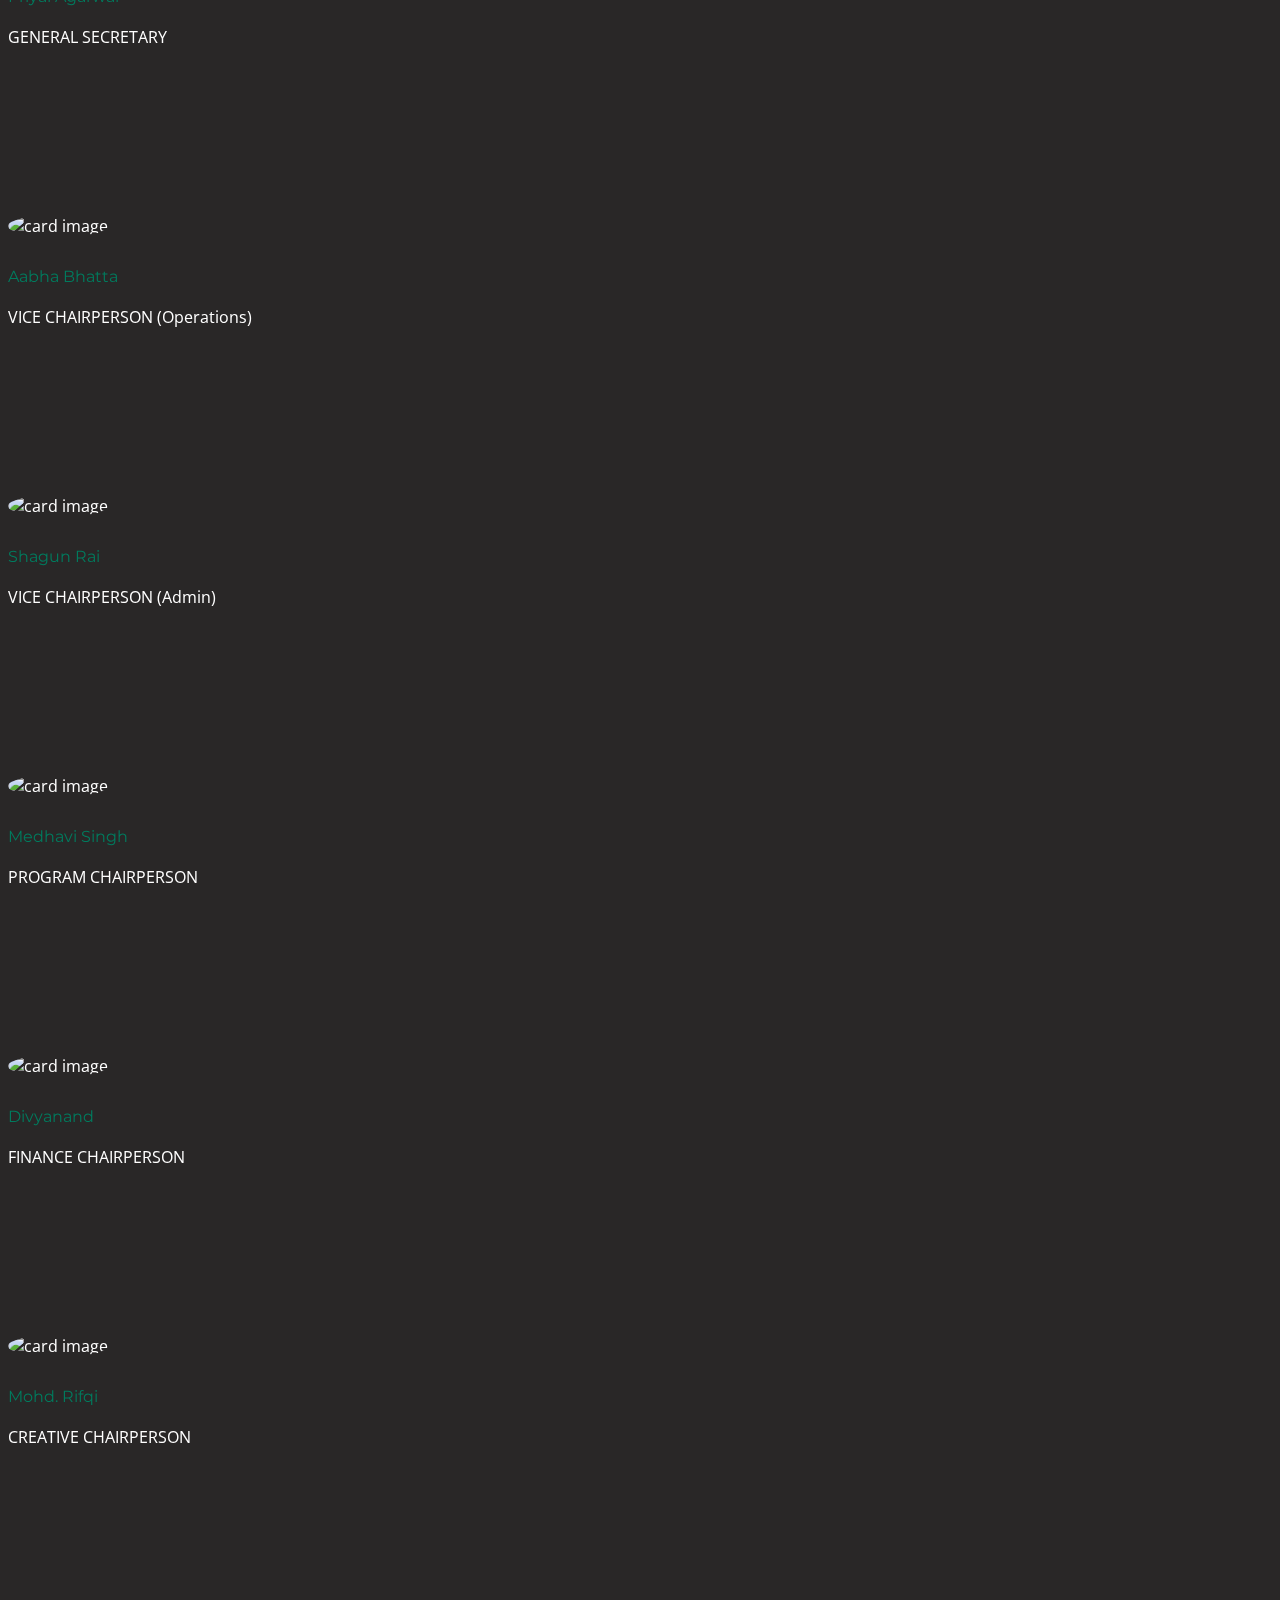
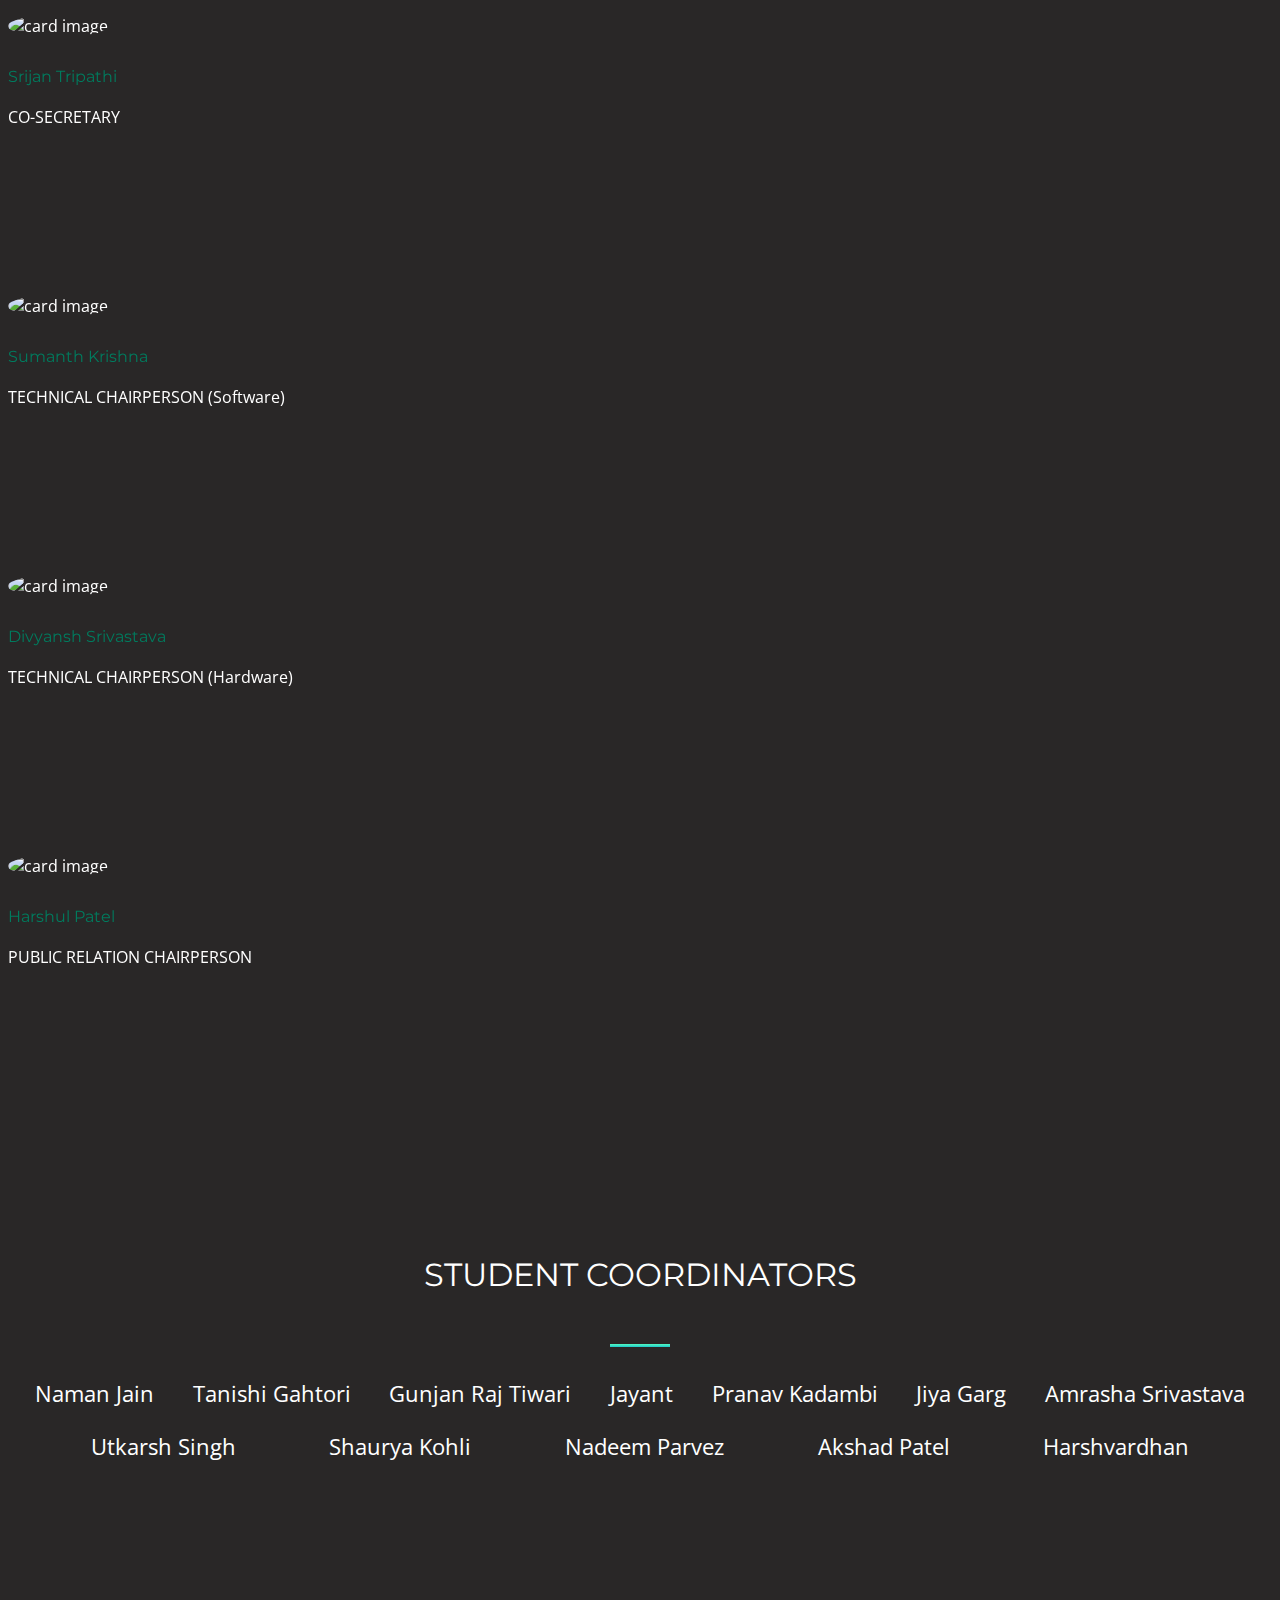
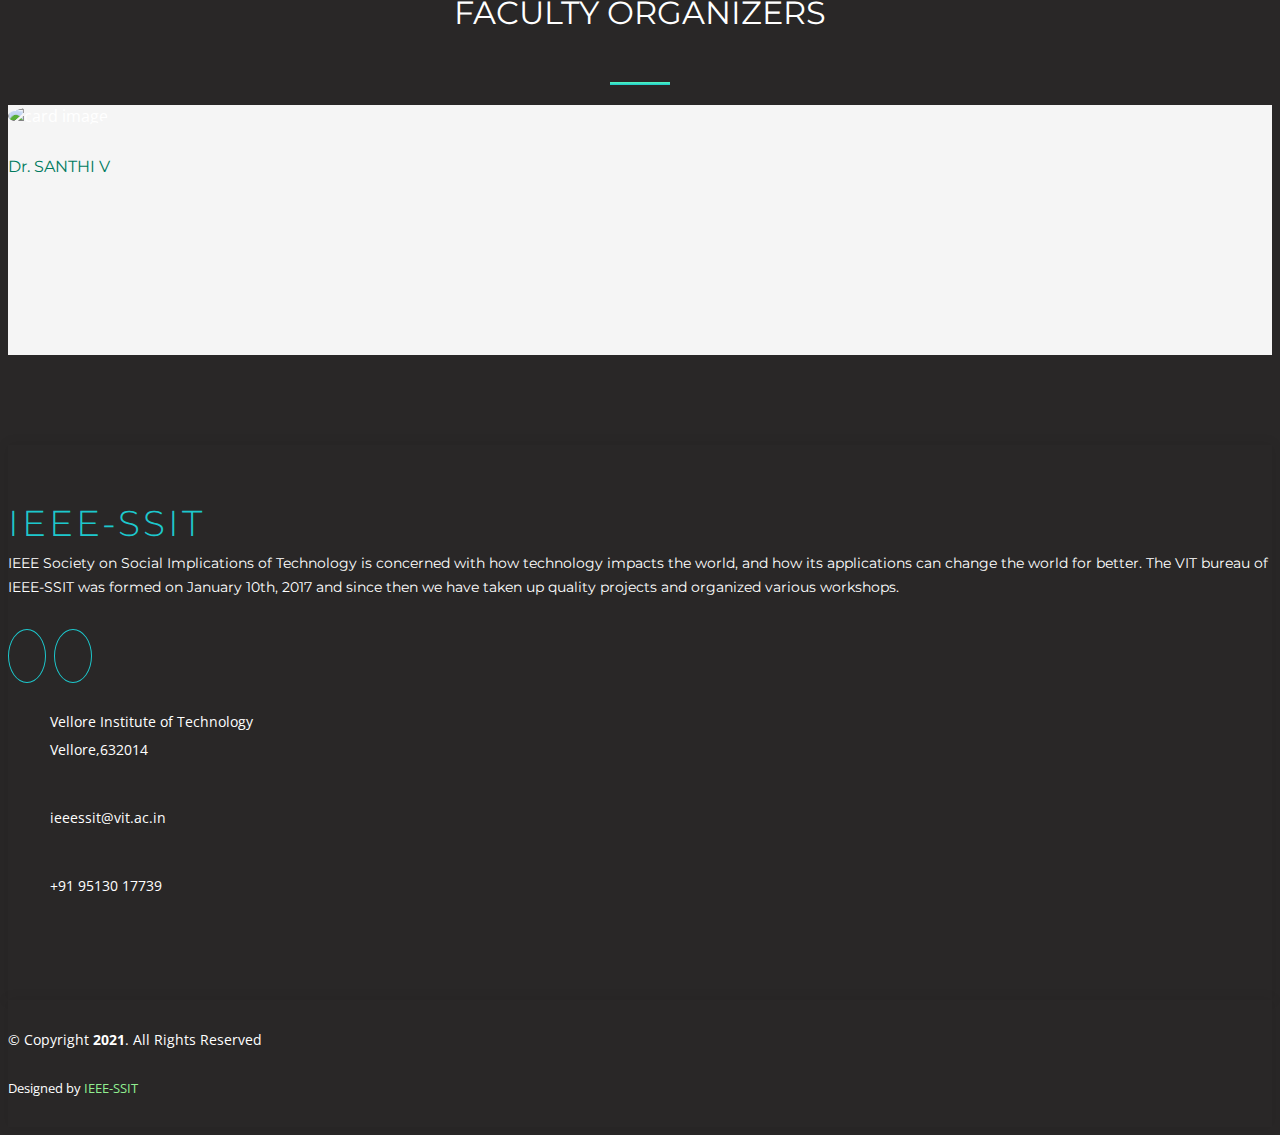
==== commit 3bd9f6e8: "Merge pull request #3 from GunjanRajTiwari/master" ====
--- a/index.html
+++ b/index.html
@@ -113,7 +113,7 @@
               IEEE-SSIT would like to bring Hack4Cause, a 24-hours hackathon which aims to bring creativity and
               innovation among students. Hack4Cause brings students from different domains of engineering together to
               build, design and use the latest technology to hack into real-world problems. The dates for the event are
-              the <strong>30<sup>th</sup> March and 1<sup>st</sup> April</strong>. The main motive behind
+              the <strong>30<sup>th</sup> April and 1<sup>st</sup> May</strong>. The main motive behind
               Hack-4-Cause is to bring a change in the
               perspective of students in critical industrial situations. As the students will be solving industry-based
               problems, they will get to know the technologies involved in leading industries. This event will not
@@ -245,7 +245,9 @@
                 <p class="description text-justify">Education is the foundation on which the development of every
                   citizen and the
                   nation as a whole built on. Education, whether formal or informal, can shape an individual's life,
-                  both in the classroom and outside of it.</p>
+                  both in the classroom and outside of it.
+                  Productivity is very essential in every sector for rapid development. A producitive team can accomplish tasks quick and the progress will be quick.
+                </p>
               </div>
             </div>
 
@@ -376,10 +378,10 @@
             <!-- <div class="col-md-4"></div> -->
             <div class="col-md-4">
                 <a class="sponsor-link" href="https://www.cropin.com/" target="_blank">
-                    <img src="./img/sponsors/cropin_logo.png" alt="CROPIN">
+                    <img class="sponsor-img" src="./img/sponsors/cropin_logo.png" alt="CROPIN">
                 </a>
             </div>
-            <div class="col-md-4"></div>
+            <!-- <div class="col-md-4"></div> -->
           </div>
           <!-- <h4 class="title-sponsor">EXECUTIVE SPONSORS</h4>
           <span class="section-divider-2"></span>
--- a/css/style.css
+++ b/css/style.css
@@ -10,28 +10,28 @@
 --------------------------------------------------------------*/
 
 body {
-  background: #292727;
-  color:white; 
-  font-family: "Open Sans", sans-serif;
-  overflow-x: hidden;
+    background: #292727;
+    color: white;
+    font-family: "Open Sans", sans-serif;
+    overflow-x: hidden;
 }
 
 a {
-  color: #1dc8cd;
-  transition: 0.5s;
+    color: #1dc8cd;
+    transition: 0.5s;
 }
 
 a:hover,
 a:active,
 a:focus {
-  color: #1dc9ce;
-  outline: none;
-  text-decoration: none;
+    color: #1dc9ce;
+    outline: none;
+    text-decoration: none;
 }
 
 p {
-  padding: 0;
-  margin: 0 0 30px 0;
+    padding: 0;
+    margin: 0 0 30px 0;
 }
 
 h1,
@@ -40,36 +40,36 @@
 h4,
 h5,
 h6 {
-  font-family: "Montserrat", sans-serif;
-  font-weight: 400;
-  margin: 0 0 20px 0;
-  padding: 0;
+    font-family: "Montserrat", sans-serif;
+    font-weight: 400;
+    margin: 0 0 20px 0;
+    padding: 0;
 }
 
 /* Back to top button */
 
 .back-to-top {
-  position: fixed;
-  display: none;
-  background: linear-gradient(45deg, #1de099, #1dc8cd);
-  color: rgb(51, 102, 153);
-  padding: 2px 20px 8px 20px;
-  font-size: 16px;
-  border-radius: 4px 4px 0 0;
-  right: 15px;
-  bottom: 0;
-  transition: none;
+    position: fixed;
+    display: none;
+    background: linear-gradient(45deg, #1de099, #1dc8cd);
+    color: rgb(51, 102, 153);
+    padding: 2px 20px 8px 20px;
+    font-size: 16px;
+    border-radius: 4px 4px 0 0;
+    right: 15px;
+    bottom: 0;
+    transition: none;
 }
 
 .back-to-top:focus {
-  background: linear-gradient(45deg, #1de099, #1dc8cd);
-  color: rgb(51, 102, 153);
-  outline: none;
+    background: linear-gradient(45deg, #1de099, #1dc8cd);
+    color: rgb(51, 102, 153);
+    outline: none;
 }
 
 .back-to-top:hover {
-  background: #1dc8cd;
-  color: rgb(51, 102, 153);
+    background: #1dc8cd;
+    color: rgb(51, 102, 153);
 }
 
 /*--------------------------------------------------------------
@@ -77,47 +77,47 @@
 --------------------------------------------------------------*/
 
 #header {
-  padding: 20px 0;
-  height: 92px;
-  position: fixed;
-  left: 0;
-  top: 0;
-  right: 0;
-  transition: all 0.5s;
-  z-index: 997;
+    padding: 20px 0;
+    height: 92px;
+    position: fixed;
+    left: 0;
+    top: 0;
+    right: 0;
+    transition: all 0.5s;
+    z-index: 997;
 }
 
 #header #logo {
-  float: left;  
+    float: left;
 }
 
 #header #logo h1 {
-  font-size: 36px;
-  margin: -5px 0 0 0;
-  padding: 0;
-  line-height: 1;
-  display: inline-block;
-  font-family: "Montserrat", sans-serif;
-  font-weight: 300;
-  letter-spacing: 3px;
-  text-transform: uppercase;
+    font-size: 36px;
+    margin: -5px 0 0 0;
+    padding: 0;
+    line-height: 1;
+    display: inline-block;
+    font-family: "Montserrat", sans-serif;
+    font-weight: 300;
+    letter-spacing: 3px;
+    text-transform: uppercase;
 }
 
 #header #logo h1 a,
 #header #logo h1 a:hover {
-  color:rgb(41, 39, 39);
+    color: rgb(41, 39, 39);
 }
 
 #header #logo img {
-  padding: 0;
-  margin: 0;
+    padding: 0;
+    margin: 0;
 }
 
 #header.header-fixed {
-  background: linear-gradient(45deg,rgba(3, 3, 3, 0.911), rgba(27, 27, 27, 0.952));
-  padding: 20px 0;
-  height: 72px;
-  transition: all 0.5s;
+    background: linear-gradient(45deg, rgba(3, 3, 3, 0.911), rgba(27, 27, 27, 0.952));
+    padding: 20px 0;
+    height: 72px;
+    transition: all 0.5s;
 }
 
 /*--------------------------------------------------------------
@@ -125,157 +125,156 @@
 --------------------------------------------------------------*/
 
 #intro {
-  width: 100%;
-  height: 100vh;
-  background: linear-gradient(45deg,rgba(13, 13, 14, 0.233), rgba(15, 15, 15, 0.24)), url("../img/back.jpg") center top no-repeat;
-  background-size: cover;
-  position: relative;
+    width: 100%;
+    height: 100vh;
+    background: linear-gradient(45deg, rgba(13, 13, 14, 0.233), rgba(15, 15, 15, 0.24)),
+        url("../img/back.jpg") center top no-repeat;
+    background-size: cover;
+    position: relative;
 }
 
 #intro .intro-text {
-  position: absolute;
-  left: 0;
-  top: 175px;
-  right: 0;
-  height: calc(50% - 60px);
-  display: -webkit-box;
-  display: -webkit-flex;
-  display: -ms-flexbox;
-  display: flex;
-  -webkit-box-align: center;
-  -webkit-align-items: center;
-  -ms-flex-align: center;
-  align-items: center;
-  -webkit-box-pack: center;
-  -webkit-justify-content: center;
-  -ms-flex-pack: center;
-  justify-content: center;
-  text-align: center;
-  -webkit-box-orient: vertical;
-  -webkit-box-direction: normal;
-  -webkit-flex-direction: column;
-  -ms-flex-direction: column;
-  flex-direction: column;
+    position: absolute;
+    left: 0;
+    top: 175px;
+    right: 0;
+    height: calc(50% - 60px);
+    display: -webkit-box;
+    display: -webkit-flex;
+    display: -ms-flexbox;
+    display: flex;
+    -webkit-box-align: center;
+    -webkit-align-items: center;
+    -ms-flex-align: center;
+    align-items: center;
+    -webkit-box-pack: center;
+    -webkit-justify-content: center;
+    -ms-flex-pack: center;
+    justify-content: center;
+    text-align: center;
+    -webkit-box-orient: vertical;
+    -webkit-box-direction: normal;
+    -webkit-flex-direction: column;
+    -ms-flex-direction: column;
+    flex-direction: column;
 }
 
 #intro h2 {
-  margin: 10px 0 10px 0;
-  padding: 0 15px;
-  font-size: 1.6rem;
-  font-weight: 500;
-  line-height: 56px;
-  color:white;
-  
-  color: rgb(255, 253, 253);
-  /* text-shadow: 0px 5px 3px rgba(0,0,0,0.2),
+    margin: 10px 0 10px 0;
+    padding: 0 15px;
+    font-size: 1.6rem;
+    font-weight: 500;
+    line-height: 56px;
+    color: white;
+
+    color: rgb(255, 253, 253);
+    /* text-shadow: 0px 5px 3px rgba(0,0,0,0.2),
                  0px -3px 35px rgba(255,255,255,0.3); */
-  text-shadow: 4px 4px 2px black, 0 0 25px black, 0 0 25px black;
+    text-shadow: 4px 4px 2px black, 0 0 25px black, 0 0 25px black;
 }
 
 #intro p {
-  color: white;
-  margin-bottom: 20px;
-  padding: 0 15px;
-  font-size: 25px;
-  text-shadow: 3px 3px 3px black, 0 0 25px black, 0 0 25px black;
+    color: white;
+    margin-bottom: 20px;
+    padding: 0 15px;
+    font-size: 25px;
+    text-shadow: 3px 3px 3px black, 0 0 25px black, 0 0 25px black;
 }
 
 #intro .btn-get-started {
-  font-family: "Montserrat", sans-serif;
-  font-weight: 400;
-  font-size: 16px;
-  letter-spacing: 1px;
-  display: inline-block;
-  padding: 8px 28px;
-  border-radius: 50px;
-  transition: 0.5s;
-  margin: 10px;
-  margin-bottom: 15px;
-  border: 2px solid rgb(51, 102, 153);
-  background-color: rgb(51, 102, 152);
-  color: white;
+    font-family: "Montserrat", sans-serif;
+    font-weight: 400;
+    font-size: 16px;
+    letter-spacing: 1px;
+    display: inline-block;
+    padding: 8px 28px;
+    border-radius: 50px;
+    transition: 0.5s;
+    margin: 10px;
+    margin-bottom: 15px;
+    border: 2px solid rgb(51, 102, 153);
+    background-color: rgb(51, 102, 152);
+    color: white;
 }
 
 #intro .btn-get-started:hover {
-  color: #1dc8cd;
-  background: rgb(51, 102, 153);
+    color: #1dc8cd;
+    background: rgb(51, 102, 153);
 }
 
 #intro .product-screens {
-  position: absolute;
-  left: 0;
-  right: 0;
-  bottom: 0;
-  overflow: hidden;
-  text-align: center;
-  width: 100%;
-  height: 50%;
+    position: absolute;
+    left: 0;
+    right: 0;
+    bottom: 0;
+    overflow: hidden;
+    text-align: center;
+    width: 100%;
+    height: 50%;
 }
 
 #intro .product-screens img {
-  box-shadow: 0px -2px 19px 4px rgba(0, 0, 0, 0.29);
+    box-shadow: 0px -2px 19px 4px rgba(0, 0, 0, 0.29);
 }
 
 #intro .product-screens .product-screen-1 {
-  position: absolute;
-  z-index: 30;
-  left: calc(50% + 54px);
-  bottom: 0;
-  top: 30px;
+    position: absolute;
+    z-index: 30;
+    left: calc(50% + 54px);
+    bottom: 0;
+    top: 30px;
 }
 
 #intro .product-screens .product-screen-2 {
-  position: absolute;
-  z-index: 20;
-  left: calc(50% - 154px);
-  bottom: 0;
-  top: 90px;
+    position: absolute;
+    z-index: 20;
+    left: calc(50% - 154px);
+    bottom: 0;
+    top: 90px;
 }
 
 #intro .product-screens .product-screen-3 {
-  position: absolute;
-  z-index: 10;
-  left: calc(50% - 374px);
-  bottom: 0;
-  top: 150px;
+    position: absolute;
+    z-index: 10;
+    left: calc(50% - 374px);
+    bottom: 0;
+    top: 150px;
 }
 
 ul.countdown {
-  list-style: none;
-  margin: 0 0;
-  padding: 0.4em;
-  display: block;
-  text-align: center;
-  color: white;
-  background: linear-gradient(rgba(0,0,0,0.5),rgba(0,0,0,0.5));
+    list-style: none;
+    margin: 0 0;
+    padding: 0.4em;
+    display: block;
+    text-align: center;
+    color: white;
+    background: linear-gradient(rgba(0, 0, 0, 0.5), rgba(0, 0, 0, 0.5));
 }
 
 ul.countdown li {
-  display: inline-block;
+    display: inline-block;
 }
 
 ul.countdown li span {
-  font-size: 60px;
-  font-weight: 300;
-  line-height: 80px;
-  /* -webkit-text-stroke: 2px black; */
-  font-weight: 500;
+    font-size: 60px;
+    font-weight: 300;
+    line-height: 80px;
+    /* -webkit-text-stroke: 2px black; */
+    font-weight: 500;
 }
 
 ul.countdown li.seperator {
-  font-size: 80px;
-  line-height: 70px;
-  vertical-align: top;
-  color: transparent;
-  -webkit-text-stroke: 2px white;
+    font-size: 80px;
+    line-height: 70px;
+    vertical-align: top;
+    color: transparent;
+    -webkit-text-stroke: 2px white;
 }
 
 ul.countdown li p {
-  color: #a7abb1;
-  font-size: 14px;
-}
-
-
+    color: #a7abb1;
+    font-size: 14px;
+}
 
 /*--------------------------------------------------------------
 # Navigation Menu
@@ -285,223 +284,221 @@
 
 .nav-menu,
 .nav-menu * {
-  margin: 0;
-  padding: 0;
-  list-style: none;
-  
+    margin: 0;
+    padding: 0;
+    list-style: none;
 }
 
 .nav-menu ul {
-  position: absolute;
-  display: none;
-  top: 100%;
-  left: 0;
-  z-index: 99;
-  
+    position: absolute;
+    display: none;
+    top: 100%;
+    left: 0;
+    z-index: 99;
 }
 
 .nav-menu li {
-  position: relative;
-  white-space: nowrap;
-}
-.nav-menu a{
-  float:left;
+    position: relative;
+    white-space: nowrap;
+}
+.nav-menu a {
+    float: left;
 }
 .nav-menu > li {
-  float: left;
+    float: left;
 }
 
 .nav-menu li:hover > ul,
 .nav-menu li.sfHover > ul {
-  display: block;
+    display: block;
 }
 
 .nav-menu ul ul {
-  top: 0;
-  left: auto;
+    top: 0;
+    left: auto;
 }
 
 .nav-menu ul li {
-  min-width: 180px;
+    min-width: 180px;
 }
 
 /* Nav Menu Arrows */
 
 .sf-arrows .sf-with-ul {
-  padding-right: 20px;
+    padding-right: 20px;
 }
 
 .sf-arrows .sf-with-ul:after {
-  content: "\f107";
-  position: absolute;
-  right: 0px;
-  font-family: FontAwesome;
-  font-style: normal;
-  font-weight: normal;
+    content: "\f107";
+    position: absolute;
+    right: 0px;
+    font-family: FontAwesome;
+    font-style: normal;
+    font-weight: normal;
 }
 
 .sf-arrows ul .sf-with-ul:after {
-  content: "\f105";
+    content: "\f105";
 }
 
 /* Nav Meu Container */
 
 #nav-menu-container {
-  float: right;
-  margin: 0;
+    float: right;
+    margin: 0;
 }
 
 /* Nav Meu Styling */
 
 .nav-menu a {
-  padding: 0 8px 10px 8px;
-  text-decoration: none;
-  display: inline-block;
-  color: white;
-  font-family: "Montserrat", sans-serif;
-  font-weight: 400;
-  font-size: 14px;
-  outline: none;
+    padding: 0 8px 10px 8px;
+    text-decoration: none;
+    display: inline-block;
+    color: white;
+    font-family: "Montserrat", sans-serif;
+    font-weight: 400;
+    font-size: 14px;
+    outline: none;
 }
 
 .nav-menu > li {
-  margin-left: 10px;
+    margin-left: 10px;
 }
 
 .nav-menu ul {
-  margin: 4px 0 0 0;
-  padding: 10px;
-  box-shadow: 0px 0px 30px rgba(127, 137, 161, 0.25);
-  background: rgb(51, 102, 153);
+    margin: 4px 0 0 0;
+    padding: 10px;
+    box-shadow: 0px 0px 30px rgba(127, 137, 161, 0.25);
+    background: rgb(51, 102, 153);
 }
 
 .nav-menu ul li {
-  transition: 0.3s;
+    transition: 0.3s;
 }
 
 .nav-menu ul li a {
-  padding: 10px;
-  color: #333;
-  transition: 0.3s;
-  display: block;
-  font-size: 13px;
-  text-transform: none;
+    padding: 10px;
+    color: #333;
+    transition: 0.3s;
+    display: block;
+    font-size: 13px;
+    text-transform: none;
 }
 
 .nav-menu ul li:hover > a {
-  color: #1dc8cd;
+    color: #1dc8cd;
 }
 
 .nav-menu ul ul {
-  margin: 0;
+    margin: 0;
 }
 
 /* Mobile Nav Toggle */
 
 #mobile-nav-toggle {
-  position: fixed;
-  right: 0;
-  top: 0;
-  z-index: 999;
-  margin: 20px 20px 0 0;
-  border: 0;
-  background: none;
-  font-size: 24px;
-  display: none;
-  transition: all 0.4s;
-  outline: none;
-  cursor: pointer;
+    position: fixed;
+    right: 0;
+    top: 0;
+    z-index: 999;
+    margin: 20px 20px 0 0;
+    border: 0;
+    background: none;
+    font-size: 24px;
+    display: none;
+    transition: all 0.4s;
+    outline: none;
+    cursor: pointer;
 }
 
 #mobile-nav-toggle i {
-  color: rgb(51, 102, 153);
+    color: rgb(51, 102, 153);
 }
 
 /* Mobile Nav Styling */
 
 #mobile-nav {
-  position: fixed;
-  top: 0;
-  padding-top: 18px;
-  bottom: 0;
-  z-index: 998;
-  background: rgba(52, 59, 64, 0.9);
-  left: -260px;
-  width: 260px;
-  overflow-y: auto;
-  transition: 0.4s;
+    position: fixed;
+    top: 0;
+    padding-top: 18px;
+    bottom: 0;
+    z-index: 998;
+    background: rgba(52, 59, 64, 0.9);
+    left: -260px;
+    width: 260px;
+    overflow-y: auto;
+    transition: 0.4s;
 }
 
 #mobile-nav ul {
-  padding: 0;
-  margin: 0;
-  list-style: none;
+    padding: 0;
+    margin: 0;
+    list-style: none;
 }
 
 #mobile-nav ul li {
-  position: relative;
+    position: relative;
 }
 
 #mobile-nav ul li a {
-  color: white;
-  font-size: 16px;
-  overflow: hidden;
-  padding: 10px 22px 10px 15px;
-  position: relative;
-  text-decoration: none;
-  width: 100%;
-  display: block;
-  outline: none;
+    color: white;
+    font-size: 16px;
+    overflow: hidden;
+    padding: 10px 22px 10px 15px;
+    position: relative;
+    text-decoration: none;
+    width: 100%;
+    display: block;
+    outline: none;
 }
 
 #mobile-nav ul li a:hover {
-  color: rgb(51, 102, 153);
+    color: rgb(51, 102, 153);
 }
 
 #mobile-nav ul li li {
-  padding-left: 30px;
+    padding-left: 30px;
 }
 
 #mobile-nav ul .menu-has-children i {
-  position: absolute;
-  right: 0;
-  z-index: 99;
-  padding: 15px;
-  cursor: pointer;
-  color: rgb(51, 102, 153);
+    position: absolute;
+    right: 0;
+    z-index: 99;
+    padding: 15px;
+    cursor: pointer;
+    color: rgb(51, 102, 153);
 }
 
 #mobile-nav ul .menu-has-children i.fa-chevron-up {
-  color: #1dc8cd;
+    color: #1dc8cd;
 }
 
 #mobile-nav ul .menu-item-active {
-  color: #1dc8cd;
+    color: #1dc8cd;
 }
 
 #mobile-body-overly {
-  width: 100%;
-  height: 100%;
-  z-index: 997;
-  top: 0;
-  left: 0;
-  position: fixed;
-  background: rgba(52, 59, 64, 0.9);
-  display: none;
+    width: 100%;
+    height: 100%;
+    z-index: 997;
+    top: 0;
+    left: 0;
+    position: fixed;
+    background: rgba(52, 59, 64, 0.9);
+    display: none;
 }
 
 /* Mobile Nav body classes */
 
 body.mobile-nav-active {
-  overflow: hidden;
+    overflow: hidden;
 }
 
 body.mobile-nav-active #mobile-nav {
-  left: 0;
+    left: 0;
 }
 
 body.mobile-nav-active #mobile-nav-toggle {
-  color: rgb(51, 102, 153);
+    color: rgb(51, 102, 153);
 }
 
 /*--------------------------------------------------------------
@@ -512,740 +509,748 @@
 --------------------------------*/
 
 .section-header .section-title {
-  font-size: 32px;
-  color: white;
-  text-align: center;
-  font-weight: 400;
-}
-
-.title-sponsor{
-  margin-top: 60px;
-  font-size: 24px;
-  color:white;
-  text-align: center;
-  font-weight: 400;
+    font-size: 32px;
+    color: white;
+    text-align: center;
+    font-weight: 400;
+}
+
+.title-sponsor {
+    margin-top: 60px;
+    font-size: 24px;
+    color: white;
+    text-align: center;
+    font-weight: 400;
 }
 
 .section-header .section-description {
-  text-align: center;
-  padding-bottom: 40px;
-  color: #777;
-  font-style: italic;
+    text-align: center;
+    padding-bottom: 40px;
+    color: #777;
+    font-style: italic;
 }
 
 .section-header .section-divider {
-  display: block;
-  width: 60px;
-  height: 3px;
-  background: #1dc8cd;
-  background: linear-gradient(0deg, #1dc8cd 0%, #55fabe 100%);
-  margin: 0 auto;
-  margin-bottom: 20px;
-}
- .section-divider-2 {
-  display: block;
-  width: 30px;
-  height: 3px;
-  background: #336699;  
-  margin: 0 auto;
-  margin-bottom: 20px;
+    display: block;
+    width: 60px;
+    height: 3px;
+    background: #1dc8cd;
+    background: linear-gradient(0deg, #1dc8cd 0%, #55fabe 100%);
+    margin: 0 auto;
+    margin-bottom: 20px;
+}
+.section-divider-2 {
+    display: block;
+    width: 30px;
+    height: 3px;
+    background: #336699;
+    margin: 0 auto;
+    margin-bottom: 20px;
 }
 
 /* Section with background
 --------------------------------*/
 
 .section-bg {
-  background: rgb(41, 39, 39);
+    background: rgb(41, 39, 39);
 }
 
 /* About Us Section
 --------------------------------*/
 
 #about {
-  padding: 60px 0;
-  overflow: hidden;
+    padding: 60px 0;
+    overflow: hidden;
 }
 
 #about .about-img {
-  height: 510px;
-  overflow: hidden;
+    height: 510px;
+    overflow: hidden;
 }
 
 #about .about-img img {
-  margin-left: -15px;
-  max-width: 100%;
+    margin-left: -15px;
+    max-width: 100%;
 }
 
 #about .content .h2 {
-  color: #333;
-  font-weight: 300;
-  font-size: 24px;
+    color: #333;
+    font-weight: 300;
+    font-size: 24px;
 }
 
 #about .content h3 {
-  color: #777;
-  font-weight: 300;
-  font-size: 18px;
-  line-height: 26px;
-  font-style: italic;
+    color: #777;
+    font-weight: 300;
+    font-size: 18px;
+    line-height: 26px;
+    font-style: italic;
 }
 
 #about .content p {
-  line-height: 26px;
+    line-height: 26px;
 }
 
 #about .content p:last-child {
-  margin-bottom: 0;
+    margin-bottom: 0;
 }
 
 #about .content i {
-  font-size: 20px;
-  padding-right: 4px;
-  color: #1dc8cd;
+    font-size: 20px;
+    padding-right: 4px;
+    color: #1dc8cd;
 }
 
 #about .content ul {
-  list-style: none;
-  padding: 0;
+    list-style: none;
+    padding: 0;
 }
 
 #about .content ul li {
-  padding-bottom: 10px;
+    padding-bottom: 10px;
 }
 
 /* Product Featuress Section
 --------------------------------*/
 
 #features {
-  background: rgb(51, 102, 153));
-  padding: 60px 0 0 0;
-  overflow: hidden;
+    background: rgb(51, 102, 153);
+    padding: 60px 0 0 0;
+    overflow: hidden;
 }
 
 #features .features-img {
-  text-align: center;
-  padding-top: 20px;
+    text-align: center;
+    padding-top: 20px;
 }
 
 #features .features-img img {
-  max-width: 100%;
+    max-width: 100%;
 }
 
 #features .box {
-  margin-bottom: 15px;
-  text-align: center;
+    margin-bottom: 15px;
+    text-align: center;
 }
 
 #features .icon {
-  margin-bottom: 10px;
+    margin-bottom: 10px;
 }
 
 #features .icon i {
-  color: #666666;
-  font-size: 40px;
-  transition: 0.5s;
+    color: #666666;
+    font-size: 40px;
+    transition: 0.5s;
 }
 
 #features .icon i:before {
-  background: #1dc8cd;
-  background: linear-gradient(45deg, #1dc8cd 0%, #55fabe 100%);
-  background-clip: border-box;
-  -webkit-background-clip: text;
-  -webkit-text-fill-color: transparent;
+    background: #1dc8cd;
+    background: linear-gradient(45deg, #1dc8cd 0%, #55fabe 100%);
+    background-clip: border-box;
+    -webkit-background-clip: text;
+    -webkit-text-fill-color: transparent;
 }
 
 #features .title {
-  font-weight: 300;
-  margin-bottom: 15px;
-  font-size: 22px;
+    font-weight: 300;
+    margin-bottom: 15px;
+    font-size: 22px;
 }
 
 #features .title a {
-  color: #111;
+    color: #111;
 }
 
 #features .description {
-  font-size: 14px;
-  line-height: 24px;
-  margin-bottom: 10px;
+    font-size: 14px;
+    line-height: 24px;
+    margin-bottom: 10px;
 }
 
 #features .section-description {
-  padding-bottom: 10px;
+    padding-bottom: 10px;
 }
 
 /* Product Advanced Featuress Section
 --------------------------------*/
 
 #advanced-features {
-  overflow: hidden;
+    overflow: hidden;
 }
 
 #advanced-features .features-row {
-  padding: 60px 0 30px 0;
+    padding: 60px 0 30px 0;
 }
 
 #advanced-features h2 {
-  font-size: 26px;
-  font-weight: 700;
-  color: #000;
+    font-size: 26px;
+    font-weight: 700;
+    color: #000;
 }
 
 #advanced-features h3 {
-  font-size: 16px;
-  line-height: 24px;
-  font-weight: 400;
-  font-style: italic;
-  color: #999;
+    font-size: 16px;
+    line-height: 24px;
+    font-weight: 400;
+    font-style: italic;
+    color: #999;
 }
 
 #advanced-features p {
-  line-height: 24px;
-  color: #777;
-  margin-bottom: 30px;
+    line-height: 24px;
+    color: #777;
+    margin-bottom: 30px;
 }
 
 #advanced-features i {
-  color: #666666;
-  font-size: 64px;
-  transition: 0.5s;
-  float: left;
-  padding: 0 15px 0px 0;
-  line-height: 1;
+    color: #666666;
+    font-size: 64px;
+    transition: 0.5s;
+    float: left;
+    padding: 0 15px 0px 0;
+    line-height: 1;
 }
 
 #advanced-features i:before {
-  background: rgb(41, 39, 39);
-  background: linear-gradient(45deg, #1dc8cd 0%, #55fabe 100%);
-  background-clip: border-box;
-  -webkit-background-clip: text;
-  -webkit-text-fill-color: transparent;
+    background: rgb(41, 39, 39);
+    background: linear-gradient(45deg, #1dc8cd 0%, #55fabe 100%);
+    background-clip: border-box;
+    -webkit-background-clip: text;
+    -webkit-text-fill-color: transparent;
 }
 
 #advanced-features .advanced-feature-img-right {
-  max-width: 100%;
-  float: right;
-  padding: 0 0 30px 30px;
+    max-width: 100%;
+    float: right;
+    padding: 0 0 30px 30px;
 }
 
 #advanced-features .advanced-feature-img-left {
-  max-width: 100%;
-  float: left;
-  padding: 0 30px 30px 0;
+    max-width: 100%;
+    float: left;
+    padding: 0 30px 30px 0;
 }
 
 /* Call To Action Section
 --------------------------------*/
 
 #call-to-action {
-  overflow: hidden;
-  background: linear-gradient(rgba(80, 85, 80, 0.65), rgba(3, 3, 3, 0.2)), url(../img/grey.jpg) fixed center center;
-  background-size: cover;
-  padding: 20px 0;
+    overflow: hidden;
+    background: linear-gradient(rgba(80, 85, 80, 0.65), rgba(3, 3, 3, 0.2)),
+        url(../img/grey.jpg) fixed center center;
+    background-size: cover;
+    padding: 20px 0;
 }
 
 #call-to-action .cta-title {
-  color: white;
-  font-size: 28px;
-  font-weight: 700;
+    color: white;
+    font-size: 28px;
+    font-weight: 700;
 }
 
 #call-to-action .cta-text {
-  color: white;
+    color: white;
 }
 
 #call-to-action .cta-btn {
-  font-family: "Montserrat", sans-serif;
-  font-weight: 500;
-  font-size: 16px;
-  letter-spacing: 1px;
-  display: inline-block;
-  padding: 8px 30px;
-  border-radius: 25px;
-  transition: background 0.5s;
-  margin: 10px;
-  border: 2px solid rgb(51, 102, 153);
-  color: white;
+    font-family: "Montserrat", sans-serif;
+    font-weight: 500;
+    font-size: 16px;
+    letter-spacing: 1px;
+    display: inline-block;
+    padding: 8px 30px;
+    border-radius: 25px;
+    transition: background 0.5s;
+    margin: 10px;
+    border: 2px solid rgb(51, 102, 153);
+    color: white;
 }
 
 #call-to-action .cta-btn:hover {
-  background: #1dc8cd;
-  border: 2px solid #1dc8cd;
+    background: #1dc8cd;
+    border: 2px solid #1dc8cd;
 }
 
 /* More Features Section
 --------------------------------*/
 
 #more-features {
-  padding: 60px 0 60px 0;
-  overflow: hidden;
+    padding: 60px 0 60px 0;
+    overflow: hidden;
 }
 
 #more-features .box {
-  padding: 40px;
-  margin-bottom: 30px;
-  box-shadow: 0px 0px 30px rgba(73, 78, 92, 0.15);
-  background: rgb(51, 102, 153);
-  transition: 0.4s;
+    padding: 40px;
+    margin-bottom: 30px;
+    box-shadow: 0px 0px 30px rgba(73, 78, 92, 0.15);
+    background: rgb(51, 102, 153);
+    transition: 0.4s;
 }
 
 #more-features .icon {
-  float: left;
+    float: left;
 }
 
 #more-features .icon i {
-  color: #666666;
-  font-size: 80px;
-  transition: 0.5s;
-  line-height: 0;
+    color: #666666;
+    font-size: 80px;
+    transition: 0.5s;
+    line-height: 0;
 }
 
 #more-features .icon i:before {
-  background: #1dc8cd;
-  background: linear-gradient(45deg, #1dc8cd 0%, #55fabe 100%);
-  background-clip: border-box;
-  -webkit-background-clip: text;
-  -webkit-text-fill-color: transparent;
+    background: #1dc8cd;
+    background: linear-gradient(45deg, #1dc8cd 0%, #55fabe 100%);
+    background-clip: border-box;
+    -webkit-background-clip: text;
+    -webkit-text-fill-color: transparent;
 }
 
 #more-features h4 {
-  margin-left: 100px;
-  font-weight: 700;
-  margin-bottom: 15px;
-  font-size: 18px;
+    margin-left: 100px;
+    font-weight: 700;
+    margin-bottom: 15px;
+    font-size: 18px;
 }
 
 #more-features h4 a {
-  color: #111;
+    color: #111;
 }
 
 #more-features p {
-  font-size: 14px;
-  margin-left: 100px;
-  margin-bottom: 0;
-  line-height: 24px;
+    font-size: 14px;
+    margin-left: 100px;
+    margin-bottom: 0;
+    line-height: 24px;
 }
 #more-features-1 {
-  padding: 60px 0 60px 0;
-  overflow: hidden;
+    padding: 60px 0 60px 0;
+    overflow: hidden;
 }
 
 #more-features-1 .box {
-  padding: 40px;
-  margin-bottom: 30px;
-  box-shadow: 0px 0px 30px rgba(73, 78, 92, 0.15);
-  background: rgb(51, 102, 153);
-  transition: 0.4s;
+    padding: 40px;
+    margin-bottom: 30px;
+    box-shadow: 0px 0px 30px rgba(73, 78, 92, 0.15);
+    background: rgb(51, 102, 153);
+    transition: 0.4s;
 }
 
 #more-features-1 .icon {
-  float: left;
+    float: left;
 }
 
 #more-features-1 .icon i {
-  color: #666666;
-  font-size: 80px;
-  transition: 0.5s;
-  line-height: 0;
+    color: #666666;
+    font-size: 80px;
+    transition: 0.5s;
+    line-height: 0;
 }
 
 #more-features-1 .icon i:before {
-  background: #1dc8cd;
-  background: linear-gradient(45deg, #1dc8cd 0%, #55fabe 100%);
-  background-clip: border-box;
-  -webkit-background-clip: text;
-  -webkit-text-fill-color: transparent;
+    background: #1dc8cd;
+    background: linear-gradient(45deg, #1dc8cd 0%, #55fabe 100%);
+    background-clip: border-box;
+    -webkit-background-clip: text;
+    -webkit-text-fill-color: transparent;
 }
 
 #more-features-1 h4 {
-  margin-left: 100px;
-  font-weight: 700;
-  margin-bottom: 15px;
-  font-size: 18px;
+    margin-left: 100px;
+    font-weight: 700;
+    margin-bottom: 15px;
+    font-size: 18px;
 }
 
 #more-features-1 h4 a {
-  color: #111;
+    color: #111;
 }
 
 #more-features-1 p {
-  font-size: 14px;
-  margin-left: 100px;
-  margin-bottom: 0;
-  line-height: 24px;
-}
-
+    font-size: 14px;
+    margin-left: 100px;
+    margin-bottom: 0;
+    line-height: 24px;
+}
 
 /* Clients Section
 --------------------------------*/
 
 #clients {
-  padding: 30px 0;
-  background: rgb(41, 39, 39);
-  overflow: hidden;
+    padding: 30px 0;
+    background: rgb(41, 39, 39);
+    overflow: hidden;
 }
 
 #clients img {
-  height: auto;
-  width: auto;
-  max-width: 100%;
-  opacity: 1;
-  transition: 0.3s;
-  padding: 15px 0;
-}
-
-
+    height: auto;
+    width: auto;
+    max-width: 100%;
+    opacity: 1;
+    transition: 0.3s;
+    padding: 15px 0;
+}
+
+.sponsor-img {
+    margin: auto;
+}
+
+.students {
+    display: flex;
+    width: 100%;
+    flex-wrap: wrap;
+    justify-content: space-evenly;
+}
 
 /* Pricing Section
 --------------------------------*/
 
 #pricing {
-  padding: 60px 0 60px 0;
-  overflow: hidden;
+    padding: 60px 0 60px 0;
+    overflow: hidden;
 }
 
 #pricing .box {
-  padding: 40px;
-  margin-bottom: 30px;
-  box-shadow: 0px 0px 30px rgba(73, 78, 92, 0.15);
-  background: rgb(51, 102, 153);
-  text-align: center;
+    padding: 40px;
+    margin-bottom: 30px;
+    box-shadow: 0px 0px 30px rgba(73, 78, 92, 0.15);
+    background: rgb(51, 102, 153);
+    text-align: center;
 }
 
 #pricing h3 {
-  font-weight: 400;
-  margin-bottom: 15px;
-  font-size: 28px;
+    font-weight: 400;
+    margin-bottom: 15px;
+    font-size: 28px;
 }
 
 #pricing h4 {
-  font-size: 46px;
-  color: #1dc8cd;
-  font-weight: 300;
+    font-size: 46px;
+    color: #1dc8cd;
+    font-weight: 300;
 }
 
 #pricing h4 sup {
-  font-size: 20px;
-  top: -20px;
+    font-size: 20px;
+    top: -20px;
 }
 
 #pricing h4 span {
-  color: #bababa;
-  font-size: 20px;
+    color: #bababa;
+    font-size: 20px;
 }
 
 #pricing ul {
-  padding: 0;
-  list-style: none;
-  color: #999;
-  text-align: left;
-  line-height: 20px;
+    padding: 0;
+    list-style: none;
+    color: #999;
+    text-align: left;
+    line-height: 20px;
 }
 
 #pricing ul li {
-  padding-bottom: 12px;
+    padding-bottom: 12px;
 }
 
 #pricing ul i {
-  color: #1dc8cd;
-  font-size: 18px;
-  padding-right: 4px;
+    color: #1dc8cd;
+    font-size: 18px;
+    padding-right: 4px;
 }
 
 #pricing .get-started-btn {
-  background: #515e61;
-  display: inline-block;
-  padding: 6px 30px;
-  border-radius: 20px;
-  color: rgb(51, 102, 153);
-  transition: none;
-  font-size: 14px;
-  font-weight: 400;
-  font-family: "Montserrat", sans-serif;
+    background: #515e61;
+    display: inline-block;
+    padding: 6px 30px;
+    border-radius: 20px;
+    color: rgb(51, 102, 153);
+    transition: none;
+    font-size: 14px;
+    font-weight: 400;
+    font-family: "Montserrat", sans-serif;
 }
 
 #pricing .featured {
-  border: 2px solid #1dc8cd;
+    border: 2px solid #1dc8cd;
 }
 
 #pricing .featured .get-started-btn {
-  background: linear-gradient(45deg, #1de099, #1dc8cd);
+    background: linear-gradient(45deg, #1de099, #1dc8cd);
 }
 
 /* Frequently Asked Questions Section
 --------------------------------*/
 
 #faq {
-  padding: 60px 0;
-  overflow: hidden;
+    padding: 60px 0;
+    overflow: hidden;
 }
 
 #faq #faq-list {
-  padding: 0;
-  list-style: none;
+    padding: 0;
+    list-style: none;
 }
 
 #faq #faq-list li {
-  border-bottom: 1px solid #ddd;
+    border-bottom: 1px solid #ddd;
 }
 
 #faq #faq-list a {
-  padding: 18px 0;
-  display: block;
-  position: relative;
-  font-family: "Montserrat", sans-serif;
-  font-size: 22px;
-  line-height: 1;
-  font-weight: 300;
-  padding-right: 20px;
+    padding: 18px 0;
+    display: block;
+    position: relative;
+    font-family: "Montserrat", sans-serif;
+    font-size: 22px;
+    line-height: 1;
+    font-weight: 300;
+    padding-right: 20px;
 }
 
 #faq #faq-list i {
-  font-size: 24px;
-  position: absolute;
-  right: 0;
-  top: 16px;
+    font-size: 24px;
+    position: absolute;
+    right: 0;
+    top: 16px;
 }
 
 #faq #faq-list p {
-  margin-bottom: 20px;
+    margin-bottom: 20px;
 }
 
 #faq #faq-list a.collapse {
-  color: #1dc8cd;
+    color: #1dc8cd;
 }
 
 #faq #faq-list a.collapsed {
-  color: #000;
+    color: #000;
 }
 
 #faq #faq-list a.collapsed i::before {
-  content: "\f2c7" !important;
+    content: "\f2c7" !important;
 }
 
 /* Our Team Section
 --------------------------------*/
 
 #team {
-  padding: 60px 0;
-  overflow: hidden;
+    padding: 60px 0;
+    overflow: hidden;
 }
 
 #team .member {
-  text-align: center;
-  margin-bottom: 20px;
-
+    text-align: center;
+    margin-bottom: 20px;
 }
 
 #team .member .pic {
-  margin-bottom: 15px;
-  overflow: hidden;
-  height: 260px;
+    margin-bottom: 15px;
+    overflow: hidden;
+    height: 260px;
 }
 
 #team .member .pic img {
-  max-width: 100%;
+    max-width: 100%;
 }
 
 #team .member h4 {
-  font-weight: 700;
-  margin-bottom: 2px;
-  font-size: 18px;
+    font-weight: 700;
+    margin-bottom: 2px;
+    font-size: 18px;
 }
 
 #team .member span {
-  font-style: italic;
-  display: block;
-  font-size: 13px;
+    font-style: italic;
+    display: block;
+    font-size: 13px;
 }
 
 #team .member .social {
-  margin-top: 15px;
+    margin-top: 15px;
 }
 
 #team .member .social a {
-  color: #b3b3b3;
+    color: #b3b3b3;
 }
 
 #team .member .social a:hover {
-  color: #1dc8cd;
+    color: #1dc8cd;
 }
 
 #team .member .social i {
-  font-size: 18px;
-  margin: 0 2px;
+    font-size: 18px;
+    margin: 0 2px;
 }
 
 /* Gallery Section
 --------------------------------*/
 
 #gallery {
-  background: rgb(41, 39, 39);
-  padding: 60px 0 0 0;
-  overflow: hidden;
+    background: rgb(41, 39, 39);
+    padding: 60px 0 0 0;
+    overflow: hidden;
 }
 
 #gallery .container-fluid {
-  padding: 0px;
+    padding: 0px;
 }
 
 #gallery .gallery-overlay {
-  position: absolute;
-  top: 0;
-  right: 0;
-  bottom: 0;
-  left: 0;
-  width: 100%;
-  height: 100%;
-  opacity: 1;
-  transition: all ease-in-out 0.4s;
+    position: absolute;
+    top: 0;
+    right: 0;
+    bottom: 0;
+    left: 0;
+    width: 100%;
+    height: 100%;
+    opacity: 1;
+    transition: all ease-in-out 0.4s;
 }
 
 #gallery .gallery-item {
-  overflow: hidden;
-  position: relative;
-  padding: 0;
-  vertical-align: middle;
-  text-align: center;
+    overflow: hidden;
+    position: relative;
+    padding: 0;
+    vertical-align: middle;
+    text-align: center;
 }
 
 #gallery .gallery-item img {
-  transition: all ease-in-out 0.4s;
-  width: 100%;
+    transition: all ease-in-out 0.4s;
+    width: 100%;
 }
 
 #gallery .gallery-item:hover img {
-  -webkit-transform: scale(1.1);
-  transform: scale(1.1);
+    -webkit-transform: scale(1.1);
+    transform: scale(1.1);
 }
 
 #gallery .gallery-item:hover .gallery-overlay {
-  opacity: 1;
-  background: rgba(0, 0, 0, 0.7);
+    opacity: 1;
+    background: rgba(0, 0, 0, 0.7);
 }
 
 /* Contact Section
 --------------------------------*/
 
 #contact {
-  box-shadow: 0px 0px 12px 0px rgba(0, 0, 0, 0.1);
-  background: rgb(41, 39, 39);
-  padding: 60px 0;
-  overflow: hidden;
+    box-shadow: 0px 0px 12px 0px rgba(0, 0, 0, 0.1);
+    background: rgb(41, 39, 39);
+    padding: 60px 0;
+    overflow: hidden;
 }
 
 #contact .contact-about h3 {
-  font-size: 36px;
-  margin: 0 0 10px 0;
-  padding: 0;
-  line-height: 1;
-  font-family: "Montserrat", sans-serif;
-  font-weight: 300;
-  letter-spacing: 3px;
-  text-transform: uppercase;
-  color: #1dc8cd  ;
+    font-size: 36px;
+    margin: 0 0 10px 0;
+    padding: 0;
+    line-height: 1;
+    font-family: "Montserrat", sans-serif;
+    font-weight: 300;
+    letter-spacing: 3px;
+    text-transform: uppercase;
+    color: #1dc8cd;
 }
 
 #contact .contact-about p {
-  font-size: 14px;
-  line-height: 24px;
-  font-family: "Montserrat", sans-serif;
-  color:white;
+    font-size: 14px;
+    line-height: 24px;
+    font-family: "Montserrat", sans-serif;
+    color: white;
 }
 
 #contact .social-links {
-  padding-bottom: 20px;
+    padding-bottom: 20px;
 }
 
 #contact .social-links a {
-  font-size: 18px;
-  display: inline-block;
-  background: rgb(41, 39, 39);
-  color: #1dc8cd;
-  line-height: 1;
-  padding: 8px 0;
-  margin-right: 4px;
-  border-radius: 50%;
-  text-align: center;
-  width: 36px;
-  height: 36px;
-  transition: 0.3s;
-  border: 1px solid #1dc8cd;
+    font-size: 18px;
+    display: inline-block;
+    background: rgb(41, 39, 39);
+    color: #1dc8cd;
+    line-height: 1;
+    padding: 8px 0;
+    margin-right: 4px;
+    border-radius: 50%;
+    text-align: center;
+    width: 36px;
+    height: 36px;
+    transition: 0.3s;
+    border: 1px solid #1dc8cd;
 }
 
 #contact .social-links a:hover {
-  background: white;
-  color: white;
+    background: white;
+    color: white;
 }
 
 #contact .info {
-  color: white;
+    color: white;
 }
 
 #contact .info i {
-  font-size: 32px;
-  color: #1dc8cd;
-  float: left;
-  line-height: 1;
+    font-size: 32px;
+    color: #1dc8cd;
+    float: left;
+    line-height: 1;
 }
 
 #contact .info p {
-  padding: 0 0 10px 42px;
-  line-height: 28px;
-  font-size: 14px;
+    padding: 0 0 10px 42px;
+    line-height: 28px;
+    font-size: 14px;
 }
 
 #contact .form #sendmessage {
-  color: #1dc8cd;
-  border: 1px solid #1dc8cd;
-  display: none;
-  text-align: center;
-  padding: 15px;
-  font-weight: 600;
-  margin-bottom: 15px;
+    color: #1dc8cd;
+    border: 1px solid #1dc8cd;
+    display: none;
+    text-align: center;
+    padding: 15px;
+    font-weight: 600;
+    margin-bottom: 15px;
 }
 
 #contact .form #errormessage {
-  color: red;
-  display: none;
-  border: 1px solid red;
-  text-align: center;
-  padding: 15px;
-  font-weight: 600;
-  margin-bottom: 15px;
+    color: red;
+    display: none;
+    border: 1px solid red;
+    text-align: center;
+    padding: 15px;
+    font-weight: 600;
+    margin-bottom: 15px;
 }
 
 #contact .form #sendmessage.show,
 #contact .form #errormessage.show,
 #contact .form .show {
-  display: block;
+    display: block;
 }
 
 #contact .form .validation {
-  color: red;
-  display: none;
-  margin: 0 0 20px;
-  font-weight: 400;
-  font-size: 13px;
+    color: red;
+    display: none;
+    margin: 0 0 20px;
+    font-weight: 400;
+    font-size: 13px;
 }
 
 #contact .form input,
 #contact .form textarea {
-  border-radius: 0;
-  box-shadow: none;
-  font-size: 14px;
+    border-radius: 0;
+    box-shadow: none;
+    font-size: 14px;
 }
 
 #contact .form button[type="submit"] {
-  background: linear-gradient(45deg, #1de099, #1dc8cd);
-  border: 0;
-  border-radius: 20px;
-  padding: 8px 30px;
-  color: rgb(51, 102, 153);
+    background: linear-gradient(45deg, #1de099, #1dc8cd);
+    border: 0;
+    border-radius: 20px;
+    padding: 8px 30px;
+    color: rgb(51, 102, 153);
 }
 
 #contact .form button[type="submit"]:hover {
-  cursor: pointer;
+    cursor: pointer;
 }
 
 /*--------------------------------------------------------------
@@ -1253,235 +1258,232 @@
 --------------------------------------------------------------*/
 
 #footer {
-  background: rgb(41, 39, 39);
-  box-shadow: 0px 0px 12px 0px rgba(0, 0, 0, 0.1);
-  padding: 30px 0;
-  color: white;
-  font-size: 14px;
+    background: rgb(41, 39, 39);
+    box-shadow: 0px 0px 12px 0px rgba(0, 0, 0, 0.1);
+    padding: 30px 0;
+    color: white;
+    font-size: 14px;
 }
 
 #footer .credits {
-  font-size: 13px;
-  color: white;
+    font-size: 13px;
+    color: white;
 }
 
 #footer .footer-links a {
-  color: white;
-  padding-left: 15px;
+    color: white;
+    padding-left: 15px;
 }
 
 #footer .footer-links a:first-child {
-  padding-left: 0;
+    padding-left: 0;
 }
 
 #footer .footer-links a:hover {
-  color: #1dc8cd;
+    color: #1dc8cd;
 }
 
 @media (min-width: 769px) {
-  #features .features-img {
-    padding-top: 120px;
-    margin-top: -200px;
-  }
-
- 
+    #features .features-img {
+        padding-top: 120px;
+        margin-top: -200px;
+    }
 }
 
 @media (min-width: 1025px) {
-  #intro {
-    background-attachment: fixed;
-  }
+    #intro {
+        background-attachment: fixed;
+    }
 }
 
 @media (max-width: 768px) {
-  #header #logo h1 {
-    font-size: 28px;
-    margin-top: 0;
-  }
-
-  #header #logo img {
-    max-height: 40px;
-  }
-
-  #intro h2 {
-    font-size: 28px;
-    line-height: 36px;
-  }
-
-  #intro p {
-    font-size: 18px;
-    line-height: 24px;
-    margin-bottom: 20px;
-  }
-
-  #nav-menu-container {
-    display: none;
-  }
-
-  #mobile-nav-toggle {
-    display: inline;
-  }
-
-  #about .about-img {
-    height: auto;
-  }
-
-  #about .about-img img {
-    margin-left: 0;
-    padding-bottom: 30px;
-  }
-
-  #advanced-features .advanced-feature-img-right,
-  #advanced-features .advanced-feature-img-left {
-    max-width: 50%;
-  }
-
-  #faq #faq-list a {
-    font-size: 18px;
-  }
-
-  #faq #faq-list i {
-    top: 13px;
-  }
+    #header #logo h1 {
+        font-size: 28px;
+        margin-top: 0;
+    }
+
+    #header #logo img {
+        max-height: 40px;
+    }
+
+    #intro h2 {
+        font-size: 28px;
+        line-height: 36px;
+    }
+
+    #intro p {
+        font-size: 18px;
+        line-height: 24px;
+        margin-bottom: 20px;
+    }
+
+    #nav-menu-container {
+        display: none;
+    }
+
+    #mobile-nav-toggle {
+        display: inline;
+    }
+
+    #about .about-img {
+        height: auto;
+    }
+
+    #about .about-img img {
+        margin-left: 0;
+        padding-bottom: 30px;
+    }
+
+    #advanced-features .advanced-feature-img-right,
+    #advanced-features .advanced-feature-img-left {
+        max-width: 50%;
+    }
+
+    #faq #faq-list a {
+        font-size: 18px;
+    }
+
+    #faq #faq-list i {
+        top: 13px;
+    }
 }
 
 @media (max-width: 767px) {
-  #intro .product-screens .product-screen-1 {
-    position: static;
-    padding-top: 30px;
-  }
-
-  #intro .product-screens .product-screen-2,
-  #intro .product-screens .product-screen-3 {
-    display: none;
-  }
-
-  #advanced-features .advanced-feature-img-right,
-  #advanced-features .advanced-feature-img-left {
-    max-width: 100%;
-    float: none;
-    padding: 0 0 30px 0;
-  }
-
-  #more-features .box {
-    margin-bottom: 20px;
-  }
-
-  #more-features .icon {
-    float: none;
-    text-align: center;
-    padding-bottom: 15px;
-  }
-
-  #more-features h4,
-  #more-features p {
-    margin-left: 0;
-    text-align: center;
-  }
-  #more-features-1 .box {
-    margin-bottom: 20px;
-  }
-
-  #more-features-1 .icon {
-    float: none;
-    text-align: center;
-    padding-bottom: 15px;
-  }
-
-  #more-features-1 h4,
-  #more-features-1 p {
-    margin-left: 0;
-    text-align: center;
-  }
-}
-
-.img-gg{
-    width: 200px ; /* You can set the dimensions to whatever you want */
-    height: 200px ;
+    #intro .product-screens .product-screen-1 {
+        position: static;
+        padding-top: 30px;
+    }
+
+    #intro .product-screens .product-screen-2,
+    #intro .product-screens .product-screen-3 {
+        display: none;
+    }
+
+    #advanced-features .advanced-feature-img-right,
+    #advanced-features .advanced-feature-img-left {
+        max-width: 100%;
+        float: none;
+        padding: 0 0 30px 0;
+    }
+
+    #more-features .box {
+        margin-bottom: 20px;
+    }
+
+    #more-features .icon {
+        float: none;
+        text-align: center;
+        padding-bottom: 15px;
+    }
+
+    #more-features h4,
+    #more-features p {
+        margin-left: 0;
+        text-align: center;
+    }
+    #more-features-1 .box {
+        margin-bottom: 20px;
+    }
+
+    #more-features-1 .icon {
+        float: none;
+        text-align: center;
+        padding-bottom: 15px;
+    }
+
+    #more-features-1 h4,
+    #more-features-1 p {
+        margin-left: 0;
+        text-align: center;
+    }
+}
+
+.img-gg {
+    width: 200px; /* You can set the dimensions to whatever you want */
+    height: 200px;
     object-fit: cover;
 }
 
 .cid-qBMwctTulk {
-  padding-top: 45px;
-  padding-bottom: 45px;
-  background-color:rgb(41, 39, 39);
+    padding-top: 45px;
+    padding-bottom: 45px;
+    background-color: rgb(41, 39, 39);
 }
 .cid-qBMwctTulk .content-slider {
-  display: flex;
-  justify-content: center;
+    display: flex;
+    justify-content: center;
 }
 .cid-qBMwctTulk .modal-body .close {
-  background: #1b1b1b;
+    background: #1b1b1b;
 }
 .cid-qBMwctTulk .modal-body .close span {
-  font-style: normal;
+    font-style: normal;
 }
 .cid-qBMwctTulk .carousel-inner > .active,
 .cid-qBMwctTulk .carousel-inner > .next,
 .cid-qBMwctTulk .carousel-inner > .prev {
-  display: flex;
+    display: flex;
 }
 .cid-qBMwctTulk .carousel-control .icon-next,
 .cid-qBMwctTulk .carousel-control .icon-prev {
-  margin-top: -18px;
-  font-size: 40px;
-  line-height: 27px;
+    margin-top: -18px;
+    font-size: 40px;
+    line-height: 27px;
 }
 .cid-qBMwctTulk .carousel-control:hover {
-  background: #1b1b1b;
-  color: rgb(51, 102, 153);
-  opacity: 1;
+    background: #1b1b1b;
+    color: rgb(51, 102, 153);
+    opacity: 1;
 }
 @media (max-width: 767px) {
-  .cid-qBMwctTulk .container .carousel-control {
-    margin-bottom: 0;
-  }
-  .cid-qBMwctTulk .content-slider-wrap {
-    width: 100%!important;
-  }
+    .cid-qBMwctTulk .container .carousel-control {
+        margin-bottom: 0;
+    }
+    .cid-qBMwctTulk .content-slider-wrap {
+        width: 100% !important;
+    }
 }
 .cid-qBMwctTulk .boxed-slider {
-  position: relative;
-  padding: 93px 0;
+    position: relative;
+    padding: 93px 0;
 }
 .cid-qBMwctTulk .boxed-slider > div {
-  position: relative;
+    position: relative;
 }
 .cid-qBMwctTulk .container img {
-  width: 100%;
+    width: 100%;
 }
 .cid-qBMwctTulk .container img + .row {
-  position: absolute;
-  top: 50%;
-  left: 0;
-  right: 0;
-  -webkit-transform: translateY(-50%);
-  -moz-transform: translateY(-50%);
-  transform: translateY(-50%);
-  z-index: 2;
+    position: absolute;
+    top: 50%;
+    left: 0;
+    right: 0;
+    -webkit-transform: translateY(-50%);
+    -moz-transform: translateY(-50%);
+    transform: translateY(-50%);
+    z-index: 2;
 }
 .cid-qBMwctTulk .mbr-section {
-  padding: 0;
-  background-attachment: scroll;
+    padding: 0;
+    background-attachment: scroll;
 }
 .cid-qBMwctTulk .mbr-table-cell {
-  padding: 0;
+    padding: 0;
 }
 .cid-qBMwctTulk .container .carousel-indicators {
-  margin-bottom: 3px;
-}
-
-.cid-qBMwctTulk .carousel-caption{
-  margin-bottom: -20px;
-  font-family: courier;
-  color: whitesmoke;
-  text-shadow: 0 0 10px #FF0000;
-}
-
-.cid-qBMwctTulk .carousel-caption span{
-  background-color: rgba(40,40,40,0.8);
-}
-
+    margin-bottom: 3px;
+}
+
+.cid-qBMwctTulk .carousel-caption {
+    margin-bottom: -20px;
+    font-family: courier;
+    color: whitesmoke;
+    text-shadow: 0 0 10px #ff0000;
+}
+
+.cid-qBMwctTulk .carousel-caption span {
+    background-color: rgba(40, 40, 40, 0.8);
+}
 
 /*
 .cid-qBMwctTulk .carousel-caption {
@@ -1495,351 +1497,351 @@
   transform: translateY(-50%);
 }*/
 .cid-qBMwctTulk .mbr-overlay {
-  z-index: 1;
+    z-index: 1;
 }
 .cid-qBMwctTulk .container-slide.container {
-  width: 100%;
-  min-height: 100vh;
-  padding: 0;
+    width: 100%;
+    min-height: 100vh;
+    padding: 0;
 }
 .cid-qBMwctTulk .carousel-item {
-  background-position: 50% 50%;
-  background-repeat: no-repeat;
-  background-size: cover;
-  -o-transition: -o-transform 0.6s ease-in-out;
-  -webkit-transition: -webkit-transform 0.6s ease-in-out;
-  transition: transform 0.6s ease-in-out, -webkit-transform 0.6s ease-in-out, -o-transform 0.6s ease-in-out;
-  -webkit-backface-visibility: hidden;
-  backface-visibility: hidden;
-  -webkit-perspective: 1000px;
-  perspective: 1000px;
+    background-position: 50% 50%;
+    background-repeat: no-repeat;
+    background-size: cover;
+    -o-transition: -o-transform 0.6s ease-in-out;
+    -webkit-transition: -webkit-transform 0.6s ease-in-out;
+    transition: transform 0.6s ease-in-out, -webkit-transform 0.6s ease-in-out,
+        -o-transform 0.6s ease-in-out;
+    -webkit-backface-visibility: hidden;
+    backface-visibility: hidden;
+    -webkit-perspective: 1000px;
+    perspective: 1000px;
 }
 @media (max-width: 576px) {
-  .cid-qBMwctTulk .carousel-item .container {
-    width: 100%;
-  }
+    .cid-qBMwctTulk .carousel-item .container {
+        width: 100%;
+    }
 }
 .cid-qBMwctTulk .carousel-item-next.carousel-item-left,
 .cid-qBMwctTulk .carousel-item-prev.carousel-item-right {
-  -webkit-transform: translate3d(0, 0, 0);
-  transform: translate3d(0, 0, 0);
+    -webkit-transform: translate3d(0, 0, 0);
+    transform: translate3d(0, 0, 0);
 }
 .cid-qBMwctTulk .active.carousel-item-right,
 .cid-qBMwctTulk .carousel-item-next {
-  -webkit-transform: translate3d(100%, 0, 0);
-  transform: translate3d(100%, 0, 0);
+    -webkit-transform: translate3d(100%, 0, 0);
+    transform: translate3d(100%, 0, 0);
 }
 .cid-qBMwctTulk .active.carousel-item-left,
 .cid-qBMwctTulk .carousel-item-prev {
-  -webkit-transform: translate3d(-100%, 0, 0);
-  transform: translate3d(-100%, 0, 0);
+    -webkit-transform: translate3d(-100%, 0, 0);
+    transform: translate3d(-100%, 0, 0);
 }
 .cid-qBMwctTulk .mbr-slider .carousel-control {
-  top: 50%;
-  width: 50px;
-  height: 50px;
-  margin-top: -1.5rem;
-  font-size: 35px;
-  background-color: rgba(0, 0, 0, 0.5);
-  border: 2px solid rgb(51, 102, 153);
-  border-radius: 50%;
-  transition: all .3s;
+    top: 50%;
+    width: 50px;
+    height: 50px;
+    margin-top: -1.5rem;
+    font-size: 35px;
+    background-color: rgba(0, 0, 0, 0.5);
+    border: 2px solid rgb(51, 102, 153);
+    border-radius: 50%;
+    transition: all 0.3s;
 }
 .cid-qBMwctTulk .mbr-slider .carousel-control.carousel-control-prev {
-  left: 0;
-  margin-left: 2.5rem;
+    left: 0;
+    margin-left: 2.5rem;
 }
 .cid-qBMwctTulk .mbr-slider .carousel-control.carousel-control-next {
-  right: 0;
-  margin-right: 2.5rem;
+    right: 0;
+    margin-right: 2.5rem;
 }
 .cid-qBMwctTulk .mbr-slider .carousel-control .mbr-iconfont {
-  font-size: 1.5rem;
+    font-size: 1.5rem;
 }
 @media (max-width: 767px) {
-  .cid-qBMwctTulk .mbr-slider .carousel-control {
-    top: auto;
-    bottom: 1rem;
-  }
+    .cid-qBMwctTulk .mbr-slider .carousel-control {
+        top: auto;
+        bottom: 1rem;
+    }
 }
 .cid-qBMwctTulk .mbr-slider .carousel-indicators {
-  position: absolute;
-  bottom: 0;
-  margin-bottom: 1.5rem !important;
+    position: absolute;
+    bottom: 0;
+    margin-bottom: 1.5rem !important;
 }
 .cid-qBMwctTulk .mbr-slider .carousel-indicators li {
-  max-width: 15px;
-  height: 15px;
-  max-height: 15px;
-  margin: 3px;
-  background-color: rgba(0, 0, 0, 0.5);
-  border: 2px solid rgb(51, 102, 153);
-  border-radius: 50%;
-  opacity: .5;
-  transition: all .3s;
+    max-width: 15px;
+    height: 15px;
+    max-height: 15px;
+    margin: 3px;
+    background-color: rgba(0, 0, 0, 0.5);
+    border: 2px solid rgb(51, 102, 153);
+    border-radius: 50%;
+    opacity: 0.5;
+    transition: all 0.3s;
 }
 .cid-qBMwctTulk .mbr-slider .carousel-indicators li.active,
 .cid-qBMwctTulk .mbr-slider .carousel-indicators li:hover {
-  opacity: .9;
+    opacity: 0.9;
 }
 .cid-qBMwctTulk .mbr-slider .carousel-indicators li::after,
 .cid-qBMwctTulk .mbr-slider .carousel-indicators li::before {
-  content: none;
+    content: none;
 }
 .cid-qBMwctTulk .mbr-slider .carousel-indicators.ie-fix {
-  left: 50%;
-  display: block;
-  width: 60%;
-  margin-left: -30%;
-  text-align: center;
+    left: 50%;
+    display: block;
+    width: 60%;
+    margin-left: -30%;
+    text-align: center;
 }
 @media (max-width: 576px) {
-  .cid-qBMwctTulk .mbr-slider .carousel-indicators {
-    display: none !important;
-  }
+    .cid-qBMwctTulk .mbr-slider .carousel-indicators {
+        display: none !important;
+    }
 }
 .cid-qBMwctTulk .mbr-slider > .container img {
-  width: 100%;
+    width: 100%;
 }
 .cid-qBMwctTulk .mbr-slider > .container img + .row {
-  position: absolute;
-  top: 50%;
-  right: 0;
-  left: 0;
-  z-index: 2;
-  -moz-transform: translateY(-50%);
-  -webkit-transform: translateY(-50%);
-  transform: translateY(-50%);
+    position: absolute;
+    top: 50%;
+    right: 0;
+    left: 0;
+    z-index: 2;
+    -moz-transform: translateY(-50%);
+    -webkit-transform: translateY(-50%);
+    transform: translateY(-50%);
 }
 .cid-qBMwctTulk .mbr-slider > .container .carousel-indicators {
-  margin-bottom: 3px;
+    margin-bottom: 3px;
 }
 @media (max-width: 576px) {
-  .cid-qBMwctTulk .mbr-slider > .container .carousel-control {
-    margin-bottom: 0;
-  }
+    .cid-qBMwctTulk .mbr-slider > .container .carousel-control {
+        margin-bottom: 0;
+    }
 }
 .cid-qBMwctTulk .mbr-slider .mbr-section {
-  padding: 0;
-  background-attachment: scroll;
+    padding: 0;
+    background-attachment: scroll;
 }
 .cid-qBMwctTulk .mbr-slider .mbr-table-cell {
-  padding: 0;
+    padding: 0;
 }
 .cid-qBMwctTulk .carousel-item .container.container-slide {
-  position: initial;
-  width: auto;
-  min-height: 0;
+    position: initial;
+    width: auto;
+    min-height: 0;
 }
 .cid-qBMwctTulk .full-screen .slider-fullscreen-image {
-  min-height: 100vh;
-  background-repeat: no-repeat;
-  background-position: 50% 50%;
-  background-size: cover;
+    min-height: 100vh;
+    background-repeat: no-repeat;
+    background-position: 50% 50%;
+    background-size: cover;
 }
 .cid-qBMwctTulk .full-screen .slider-fullscreen-image.active {
-  display: -o-flex;
+    display: -o-flex;
 }
 .cid-qBMwctTulk .full-screen .container {
-  width: auto;
-  padding-right: 0;
-  padding-left: 0;
+    width: auto;
+    padding-right: 0;
+    padding-left: 0;
 }
 .cid-qBMwctTulk .full-screen .carousel-item .container.container-slide {
-  width: 100%;
-  min-height: 100vh;
-  padding: 0;
+    width: 100%;
+    min-height: 100vh;
+    padding: 0;
 }
 .cid-qBMwctTulk .full-screen .carousel-item .container.container-slide img {
-  display: none;
+    display: none;
 }
 .cid-qBMwctTulk .mbr-background-video-preview {
-  position: absolute;
-  top: 0;
-  right: 0;
-  bottom: 0;
-  left: 0;
+    position: absolute;
+    top: 0;
+    right: 0;
+    bottom: 0;
+    left: 0;
 }
 .cid-qBMwctTulk .mbr-overlay ~ .container-slide {
-  z-index: auto;
+    z-index: auto;
 }
 .cid-qBMwctTulk .mbr-slider.slide .container {
-  overflow: hidden;
-  padding: 0;
+    overflow: hidden;
+    padding: 0;
 }
 .cid-qBMwctTulk .carousel-inner {
-  height: 100%;
+    height: 100%;
 }
 .cid-qBMwctTulk .slider-fullscreen-image {
-  height: 100%;
-  background: transparent !important;
+    height: 100%;
+    background: transparent !important;
 }
 .cid-qBMwctTulk .image_wrapper {
-  
-  height: 400px;
-  width: 400px;
-  
-  position: relative;
-  display: inline-block;
+    height: 400px;
+    width: 400px;
+
+    position: relative;
+    display: inline-block;
 }
 .cid-qBMwctTulk .image_wrapper img {
-  width: auto !important;
-  height: 100%;
+    width: auto !important;
+    height: 100%;
 }
 .cid-qBMwctTulk .carousel-item .container-slide {
-  text-align: center;
+    text-align: center;
 }
 .cid-qBMwctTulk .content-slider-wrap {
-  width: 60%;
-}
-
-
+    width: 60%;
+}
 
 #team {
-  background:rgb(41,39,39) !important;
+    background: rgb(41, 39, 39) !important;
 }
 
 .btn-primary:hover,
 .btn-primary:focus {
-  background-color: #108d6f;
-  border-color: #108d6f;
-  box-shadow: none;
-  outline: none;
+    background-color: #108d6f;
+    border-color: #108d6f;
+    box-shadow: none;
+    outline: none;
 }
 
 .btn-primary {
-  color: #fff;
-  background-color: #007b5e;
-  border-color: #007b5e;
+    color: #fff;
+    background-color: #007b5e;
+    border-color: #007b5e;
 }
 
 section {
-  padding: 60px 0;
+    padding: 60px 0;
 }
 
 section .section-title {
-  text-align: center;
-  color: #007b5e;
-  margin-bottom: 50px;
-  text-transform: uppercase;
+    text-align: center;
+    color: #007b5e;
+    margin-bottom: 50px;
+    text-transform: uppercase;
 }
 
 #team .card {
-  border: none;
-  background: whitesmoke;
+    border: none;
+    background: whitesmoke;
 }
 
 .mainflip {
-  -webkit-transition: 1s;
-  -webkit-transform-style: preserve-3d;
-  -ms-transition: 1s;
-  -moz-transition: 1s;
-  -moz-transform: perspective(1000px);
-  -moz-transform-style: preserve-3d;
-  -ms-transform-style: preserve-3d;
-  transition: 1s;
-  transform-style: preserve-3d;
-  position: relative;
+    -webkit-transition: 1s;
+    -webkit-transform-style: preserve-3d;
+    -ms-transition: 1s;
+    -moz-transition: 1s;
+    -moz-transform: perspective(1000px);
+    -moz-transform-style: preserve-3d;
+    -ms-transform-style: preserve-3d;
+    transition: 1s;
+    transform-style: preserve-3d;
+    position: relative;
 }
 
 .frontside {
-  position: relative;
-  -webkit-transform: rotateY(0deg);
-  -ms-transform: rotateY(0deg);
-  z-index: 2;
-  margin-bottom: 30px;
+    position: relative;
+    -webkit-transform: rotateY(0deg);
+    -ms-transform: rotateY(0deg);
+    z-index: 2;
+    margin-bottom: 30px;
 }
 
 .backside {
-  position: absolute;
-  top: 0;
-  left: 0;
-  background: white;
-  -webkit-box-shadow: 5px 7px 9px -4px rgb(158, 158, 158);
-  -moz-box-shadow: 5px 7px 9px -4px rgb(158, 158, 158);
-  box-shadow: 5px 7px 9px -4px rgb(158, 158, 158);
+    position: absolute;
+    top: 0;
+    left: 0;
+    background: white;
+    -webkit-box-shadow: 5px 7px 9px -4px rgb(158, 158, 158);
+    -moz-box-shadow: 5px 7px 9px -4px rgb(158, 158, 158);
+    box-shadow: 5px 7px 9px -4px rgb(158, 158, 158);
 }
 
 .frontside .card,
 .backside .card {
-  min-height: 250px;
-}
-
+    min-height: 250px;
+}
 
 .frontside .card .card-title,
 .backside .card .card-title {
-  color: #007b5e !important;
+    color: #007b5e !important;
 }
 
 .frontside .card .card-body img {
-  width: 160px;
-  height: 160px;
-  border-radius: 50%;
-}
-
-#about  p {
-  line-height: 26px;
-}
-
-#about  p:last-child {
-  margin-bottom: 0;
-}
-
-#about  .icon-box {
-  background: #f7f7f7;
-  background-size: cover;
-  padding: 0 0 30px 0;
+    width: 160px;
+    height: 160px;
+    border-radius: 50%;
+}
+
+#about p {
+    line-height: 26px;
+}
+
+#about p:last-child {
+    margin-bottom: 0;
+}
+
+#about .icon-box {
+    background: #f7f7f7;
+    background-size: cover;
+    padding: 0 0 30px 0;
 }
 
 #about .icon-box .icon {
-  float: left;
-  background: #f7f7f7;
-  width: 64px;
-  height: 64px;
-  display: flex;
-  justify-content: center;
-  align-items: center;
-  flex-direction: column;
-  text-align: center;
-  border-radius: 50%;
-  border: 2px solid #2dc997;
-}
-
-#about  .icon-box .icon i {
-  color: #2dc997;
-  font-size: 24px;
+    float: left;
+    background: #f7f7f7;
+    width: 64px;
+    height: 64px;
+    display: flex;
+    justify-content: center;
+    align-items: center;
+    flex-direction: column;
+    text-align: center;
+    border-radius: 50%;
+    border: 2px solid #2dc997;
+}
+
+#about .icon-box .icon i {
+    color: #2dc997;
+    font-size: 24px;
 }
 
 #about .icon-box .title {
-  margin-left: 80px;
-  font-weight: 500;
-  margin-bottom: 5px;
-  font-size: 18px;
-  text-transform: uppercase;
-}
-
-#about  .icon-box .title a {
-  color: white;
-}
-
-#about  .icon-box .description {
-  margin-left: 80px;
-  line-height: 24px;
-  font-size: 14px;
+    margin-left: 80px;
+    font-weight: 500;
+    margin-bottom: 5px;
+    font-size: 18px;
+    text-transform: uppercase;
+}
+
+#about .icon-box .title a {
+    color: white;
+}
+
+#about .icon-box .description {
+    margin-left: 80px;
+    line-height: 24px;
+    font-size: 14px;
 }
 
 .sponsor-link {
+    margin: auto;
+    width: 90vw;
     display: flex;
+    justify-content: center;
     text-align: center;
 }
 
-.sponsor-link > img {
+.sponsor-img {
     margin: auto;
-    align-self: center;
 }
 
 .students {
     display: flex;
+    width: 100%;
     flex-wrap: wrap;
     justify-content: space-evenly;
 }
@@ -1847,4 +1849,4 @@
 .student {
     font-size: 1.4rem;
     margin: 0.5em;
-}+}
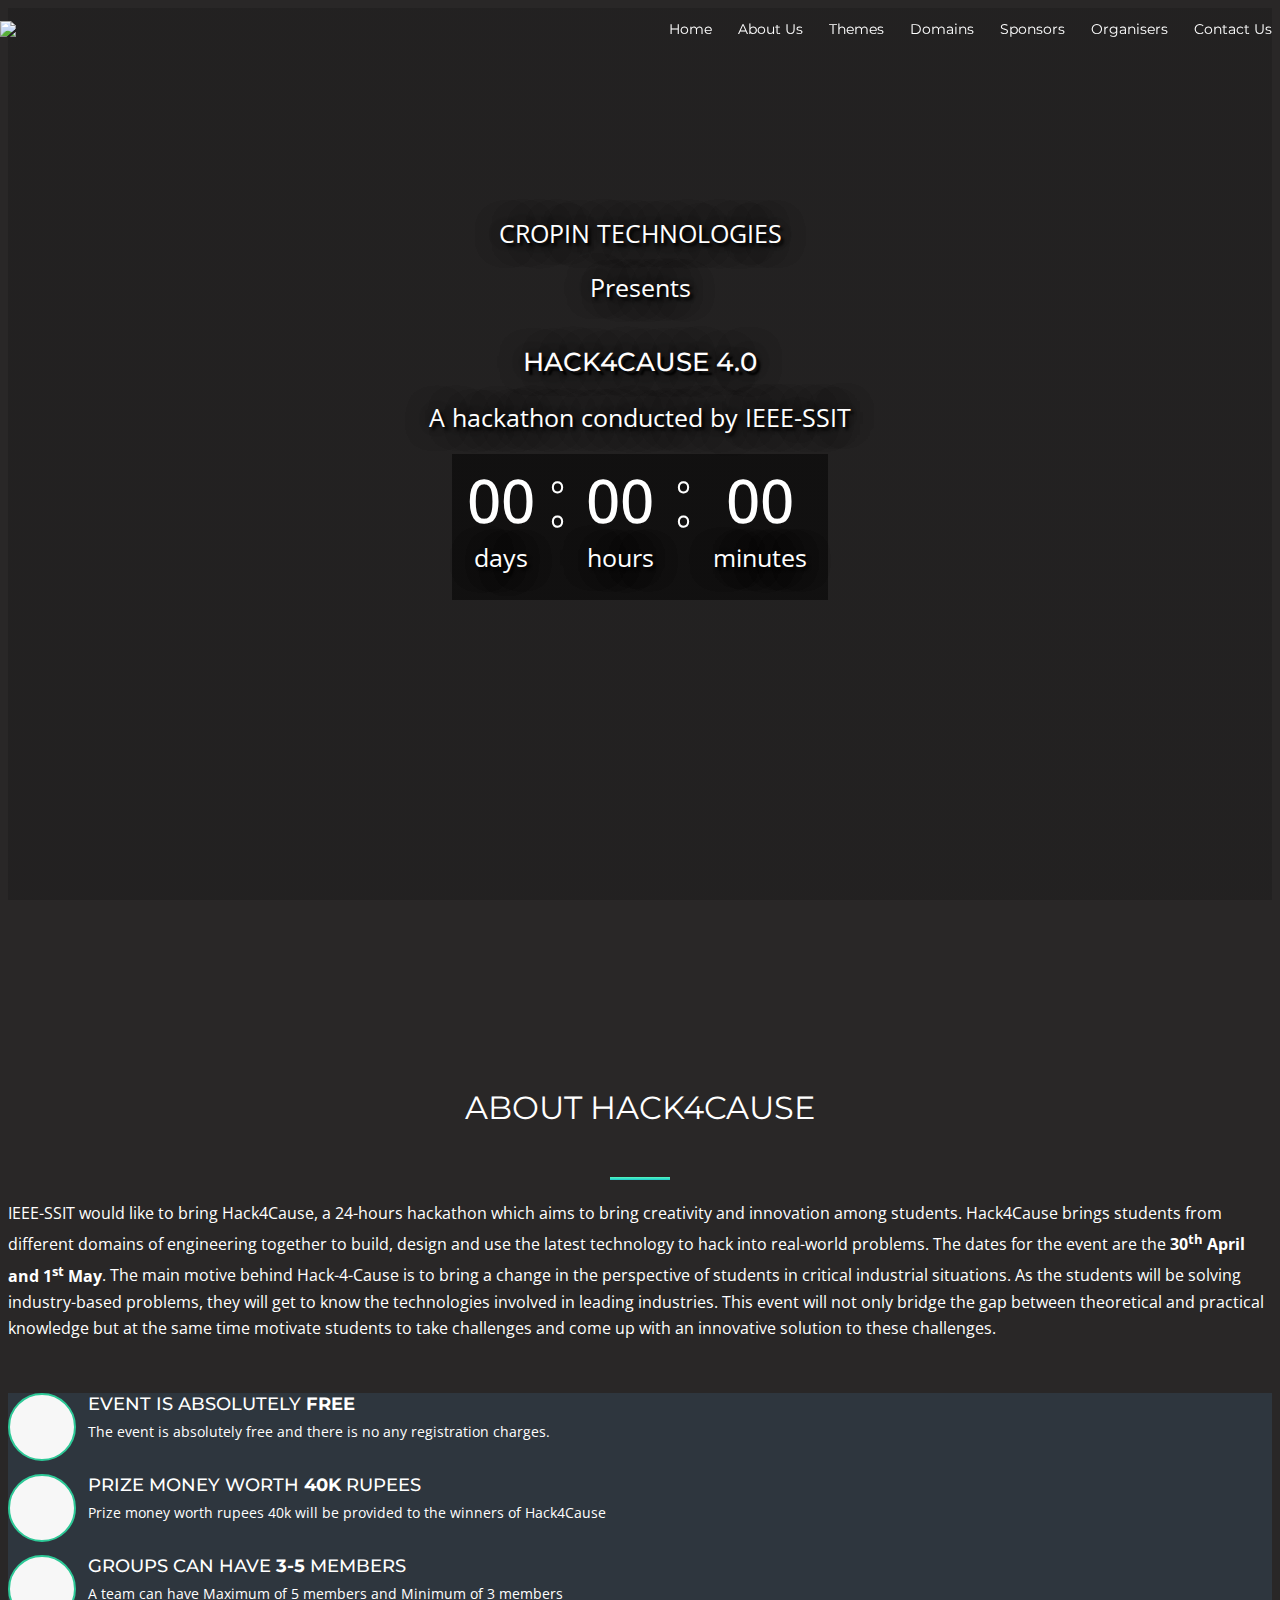
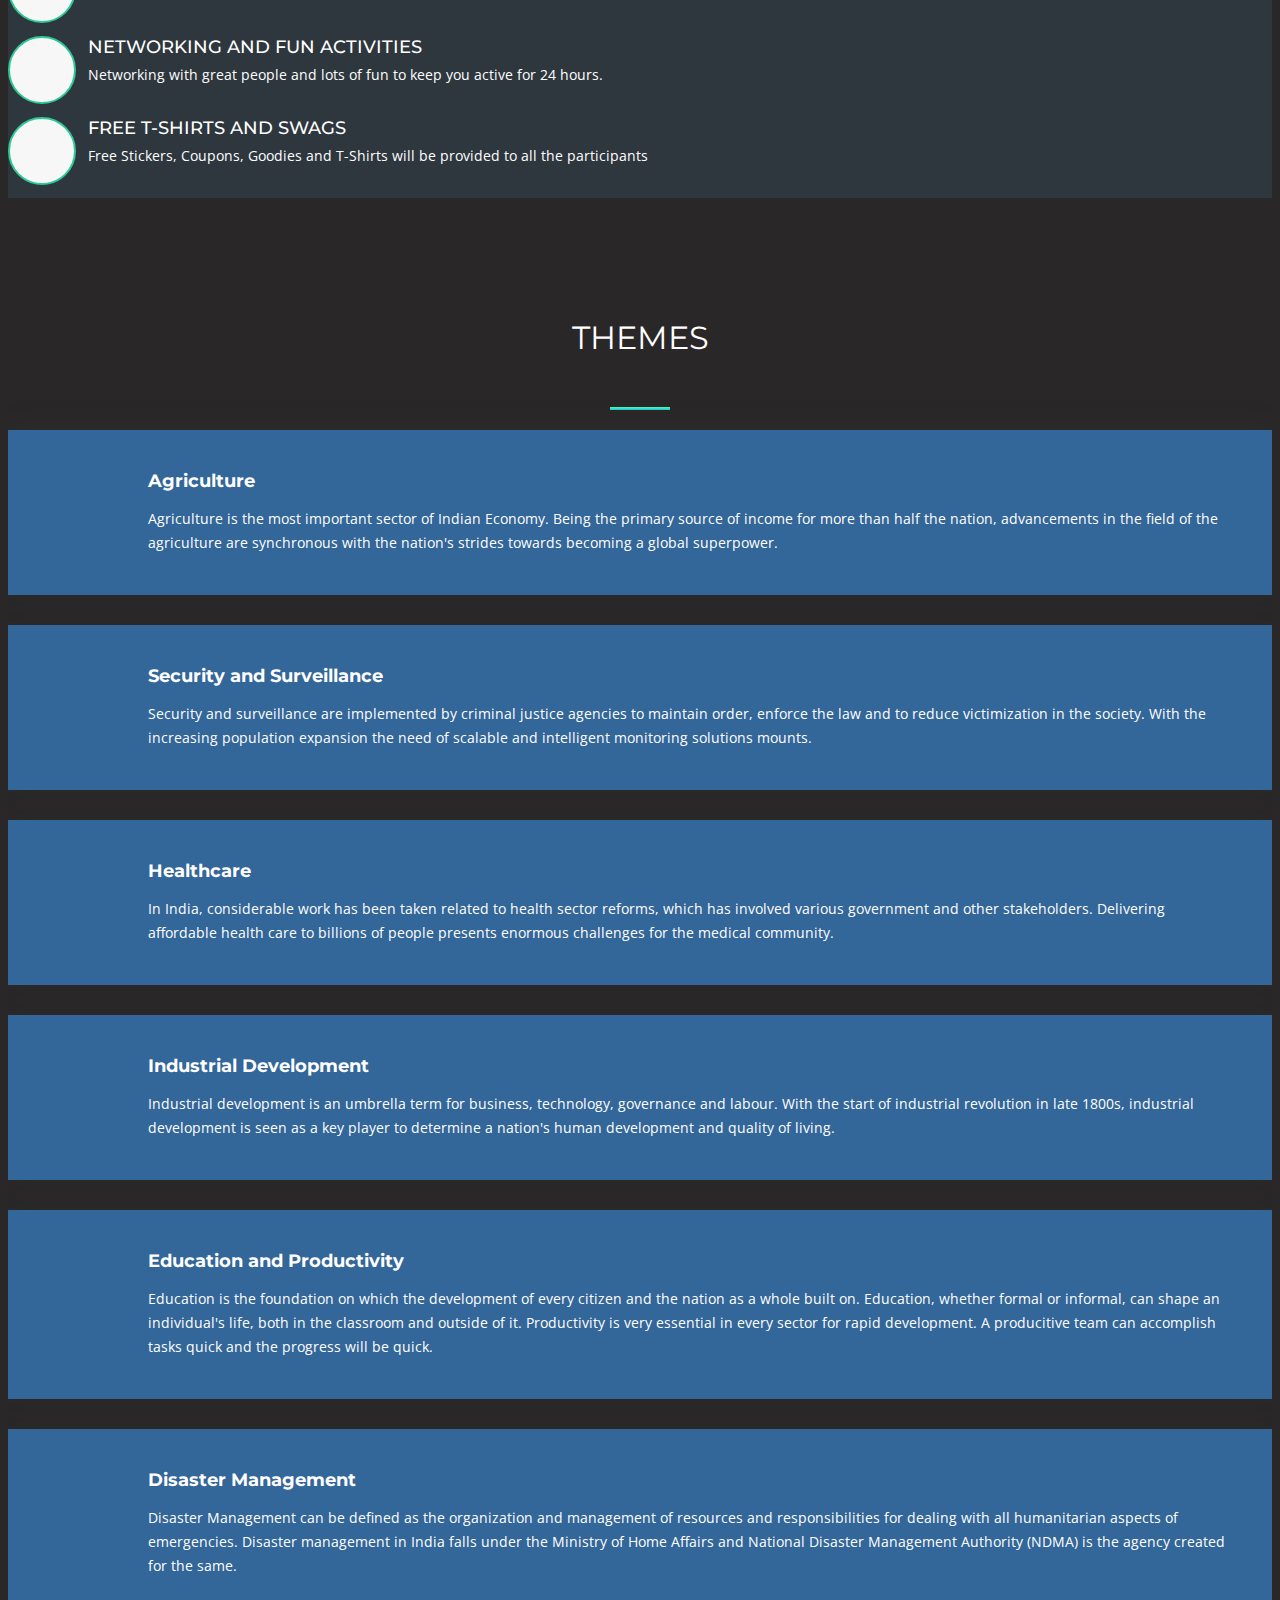
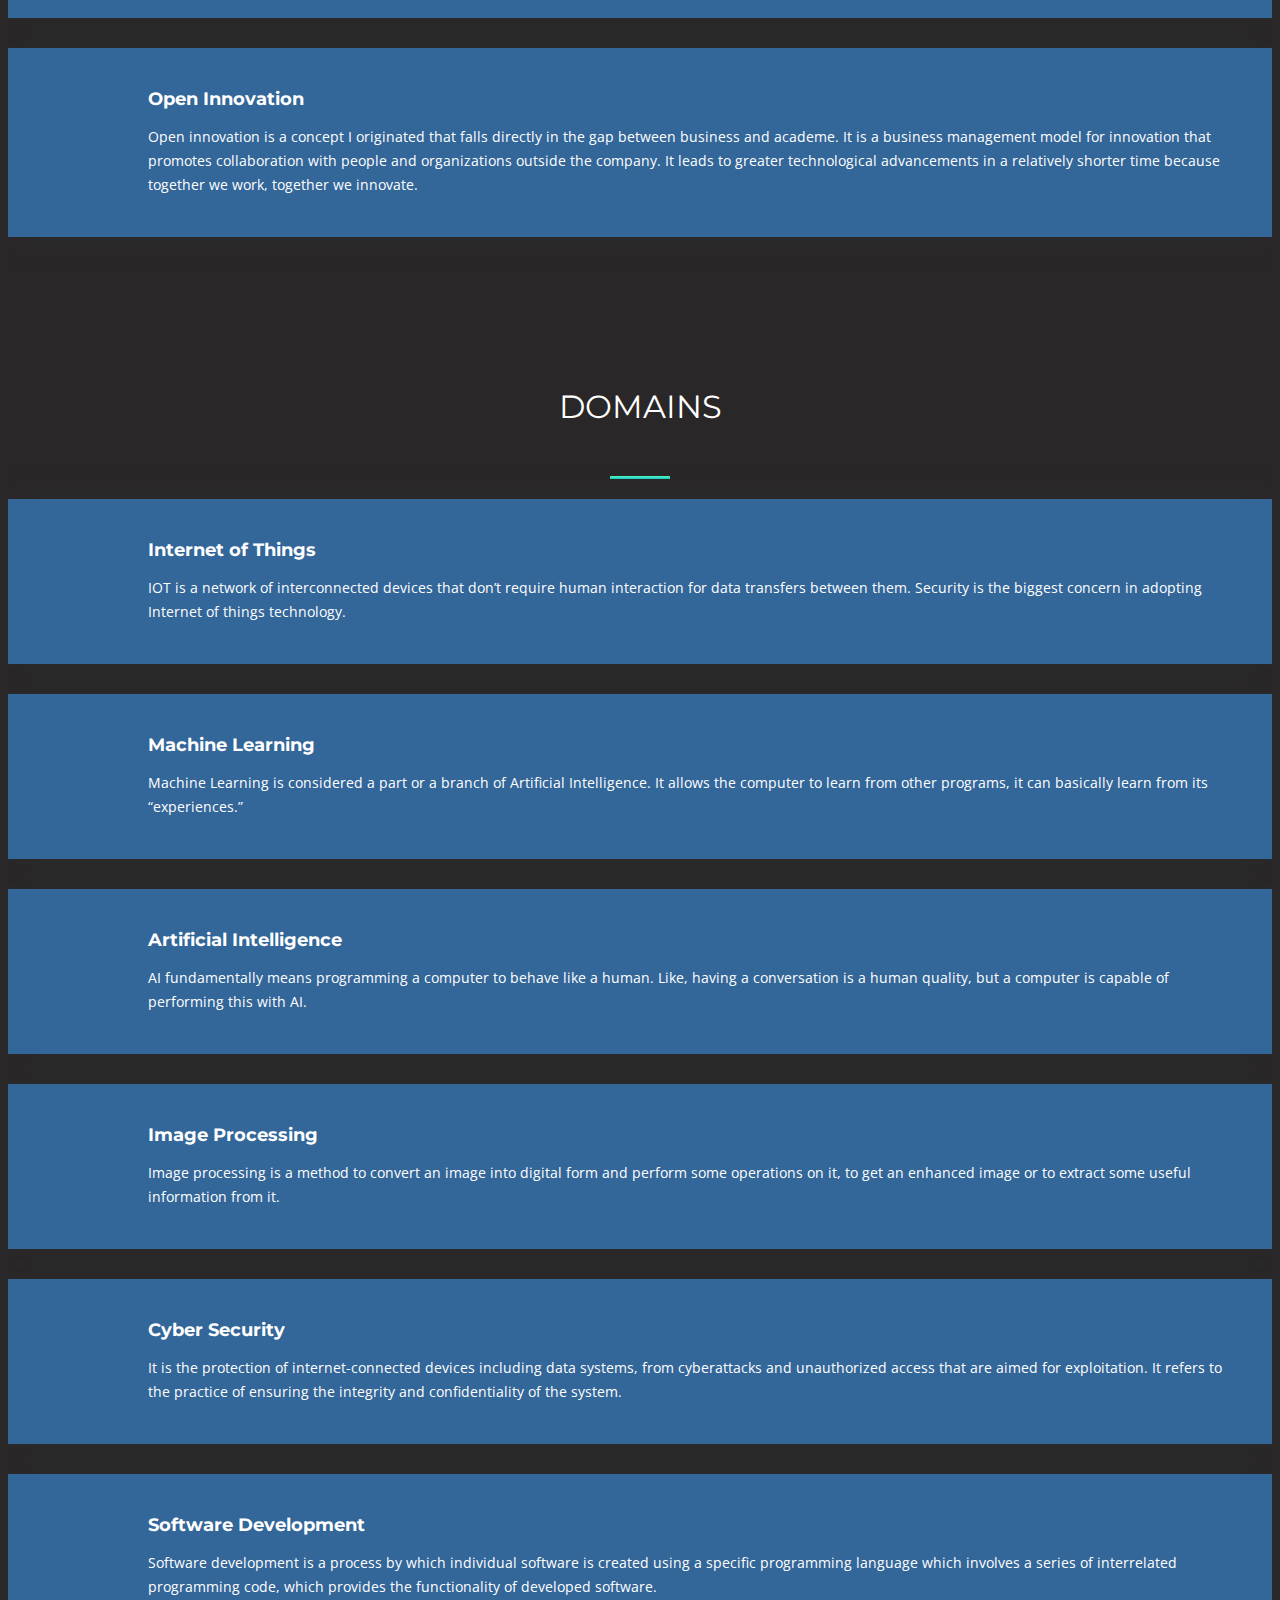
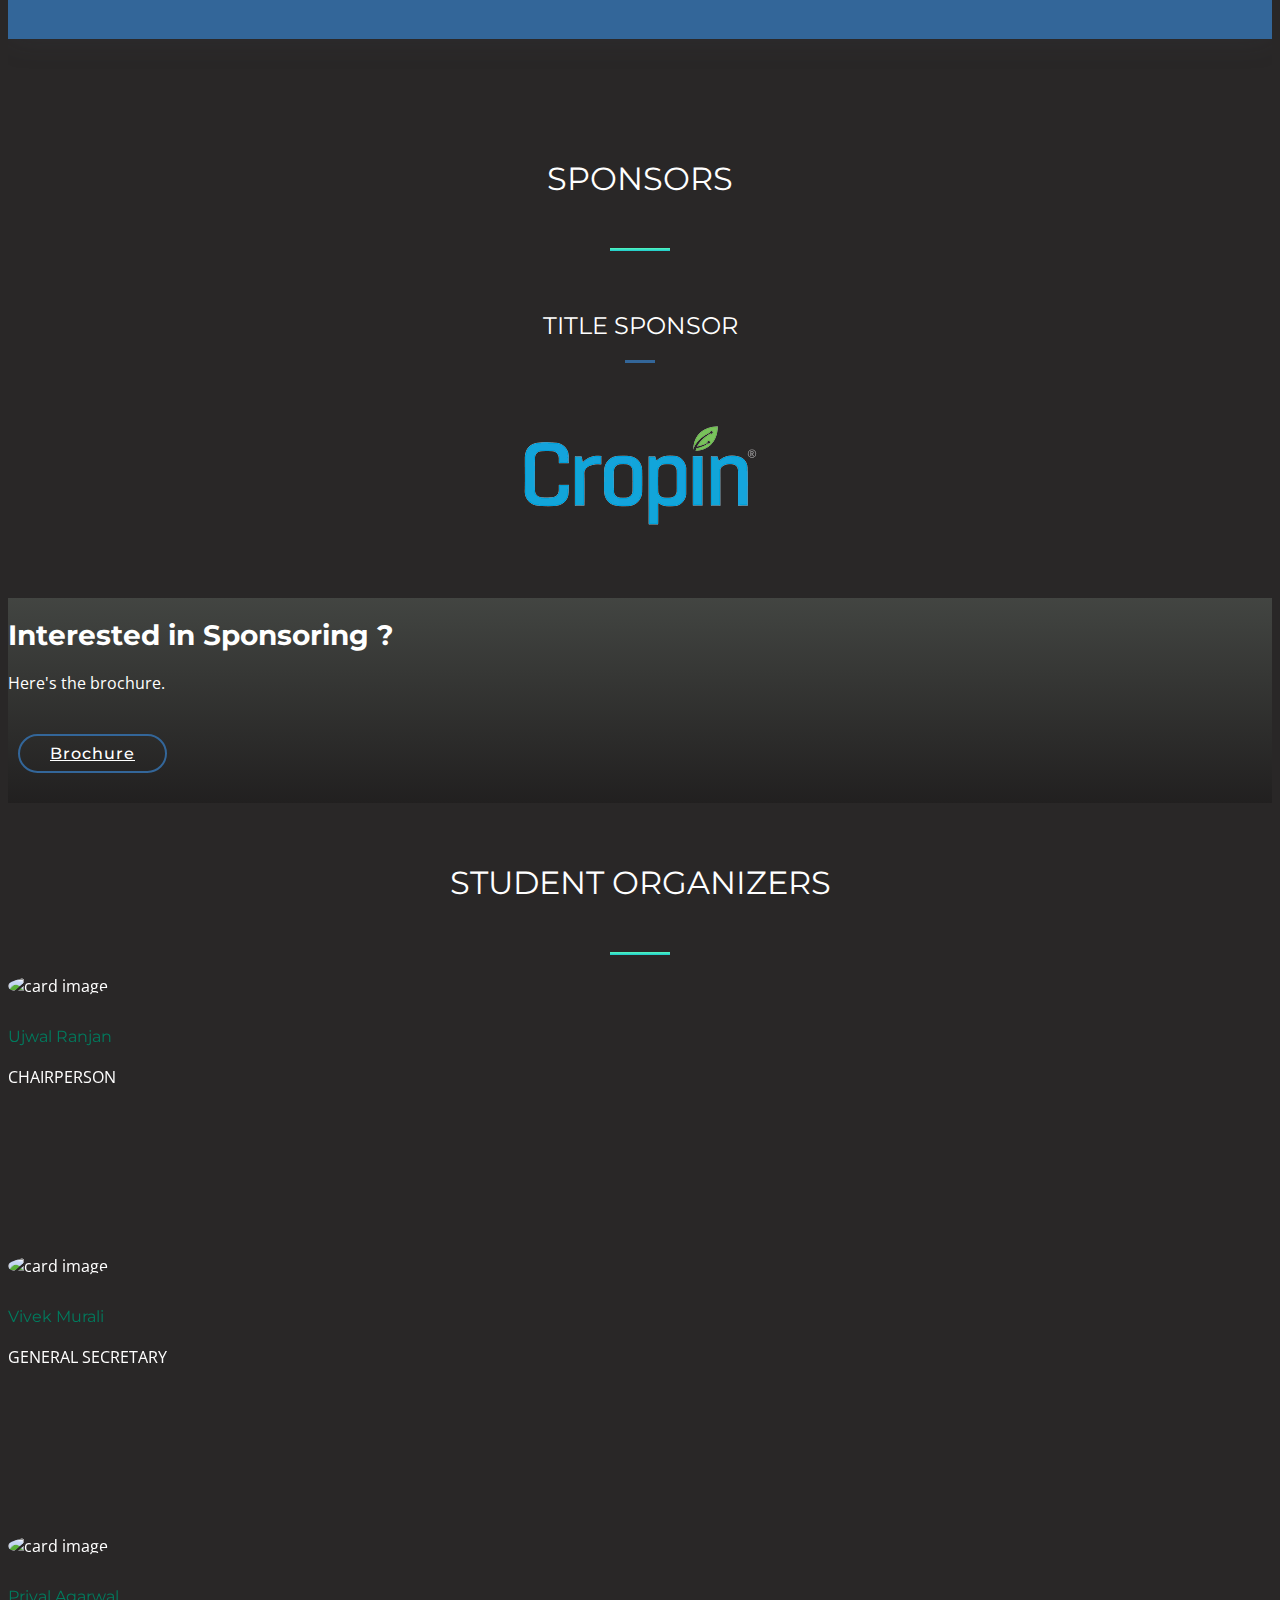
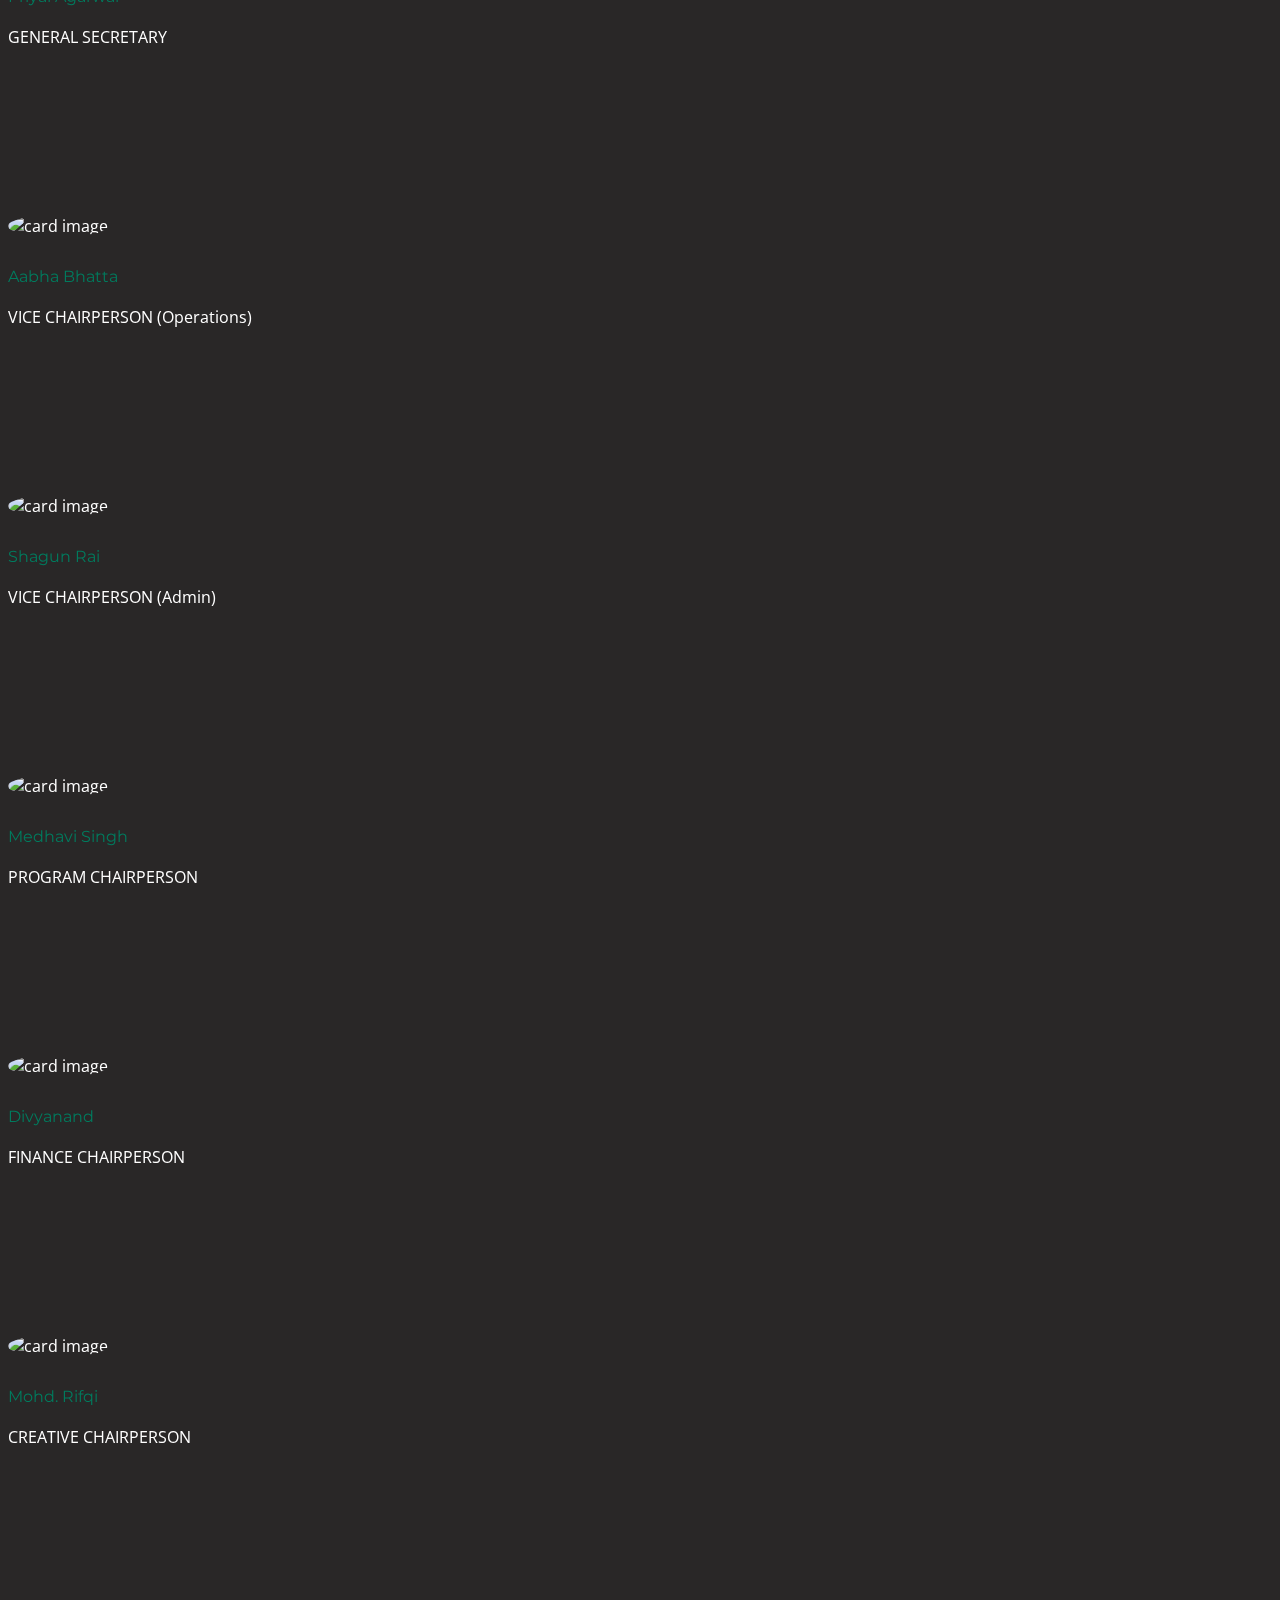
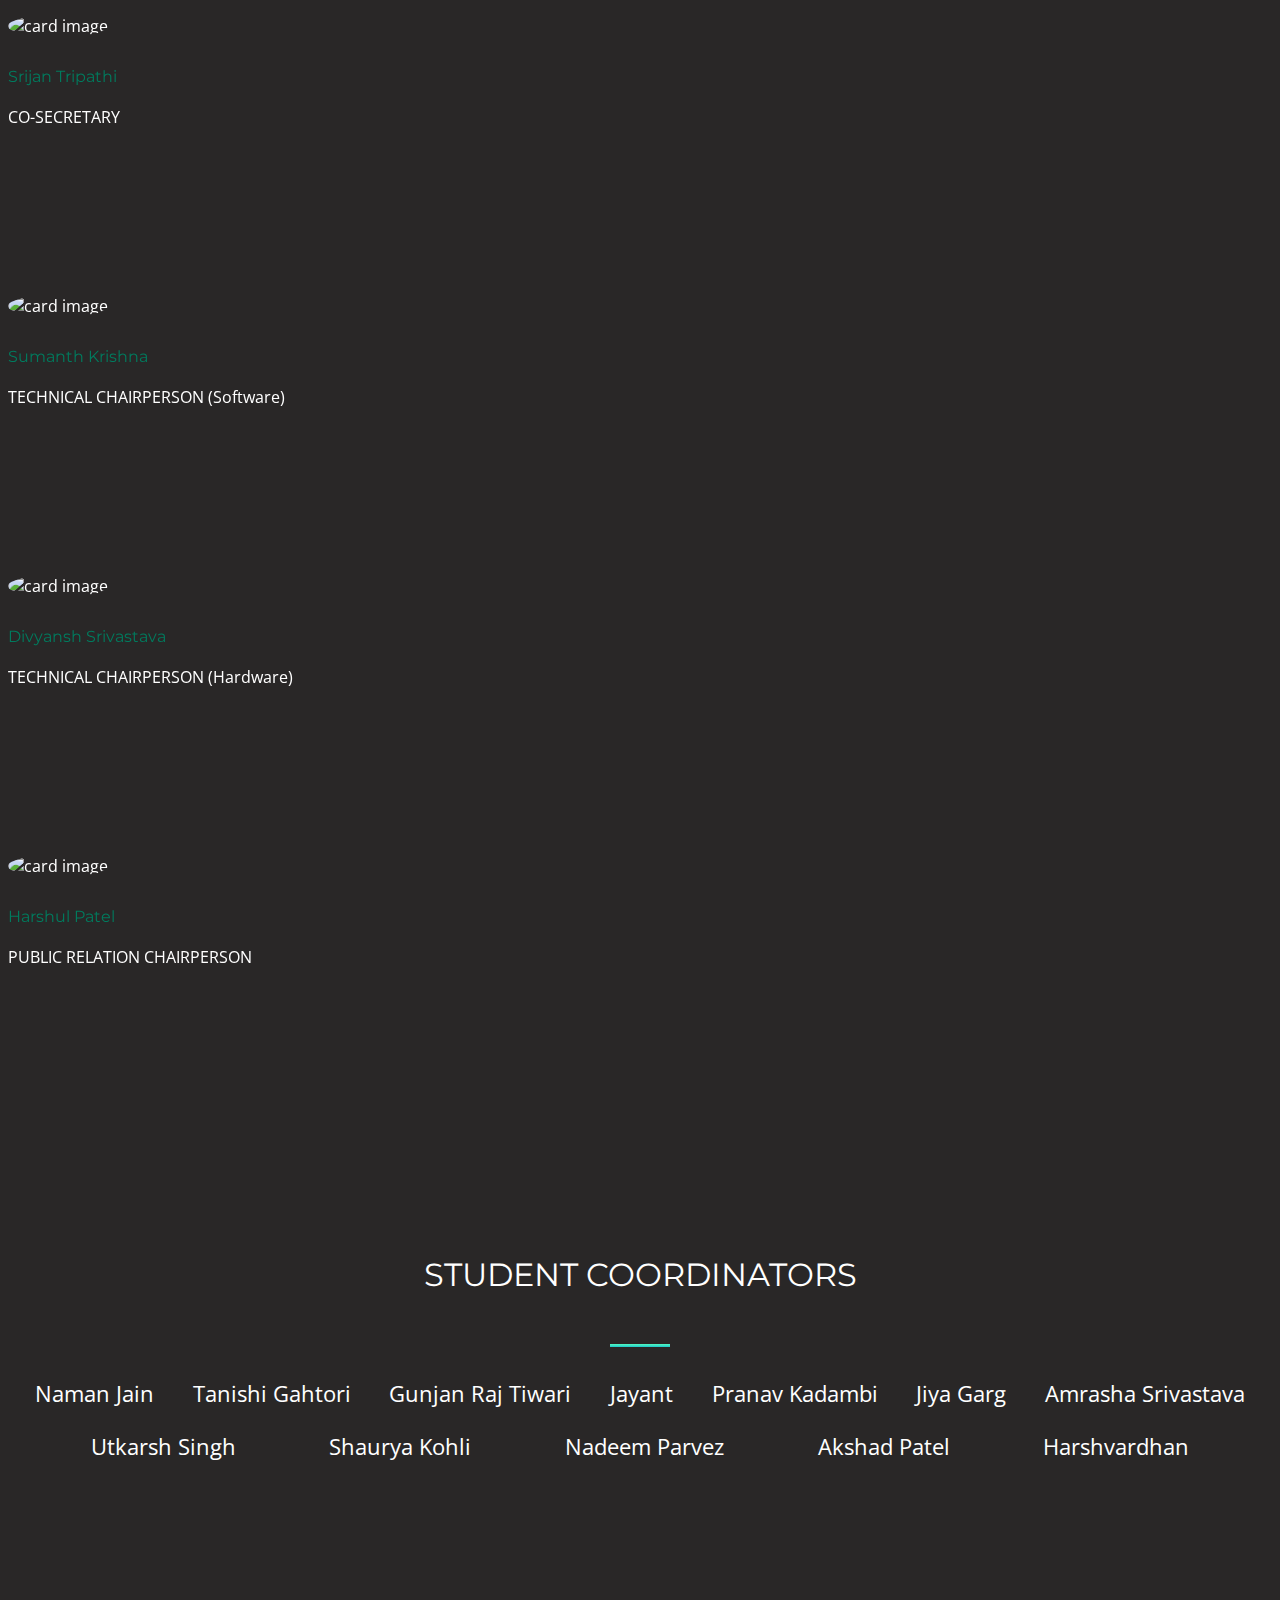
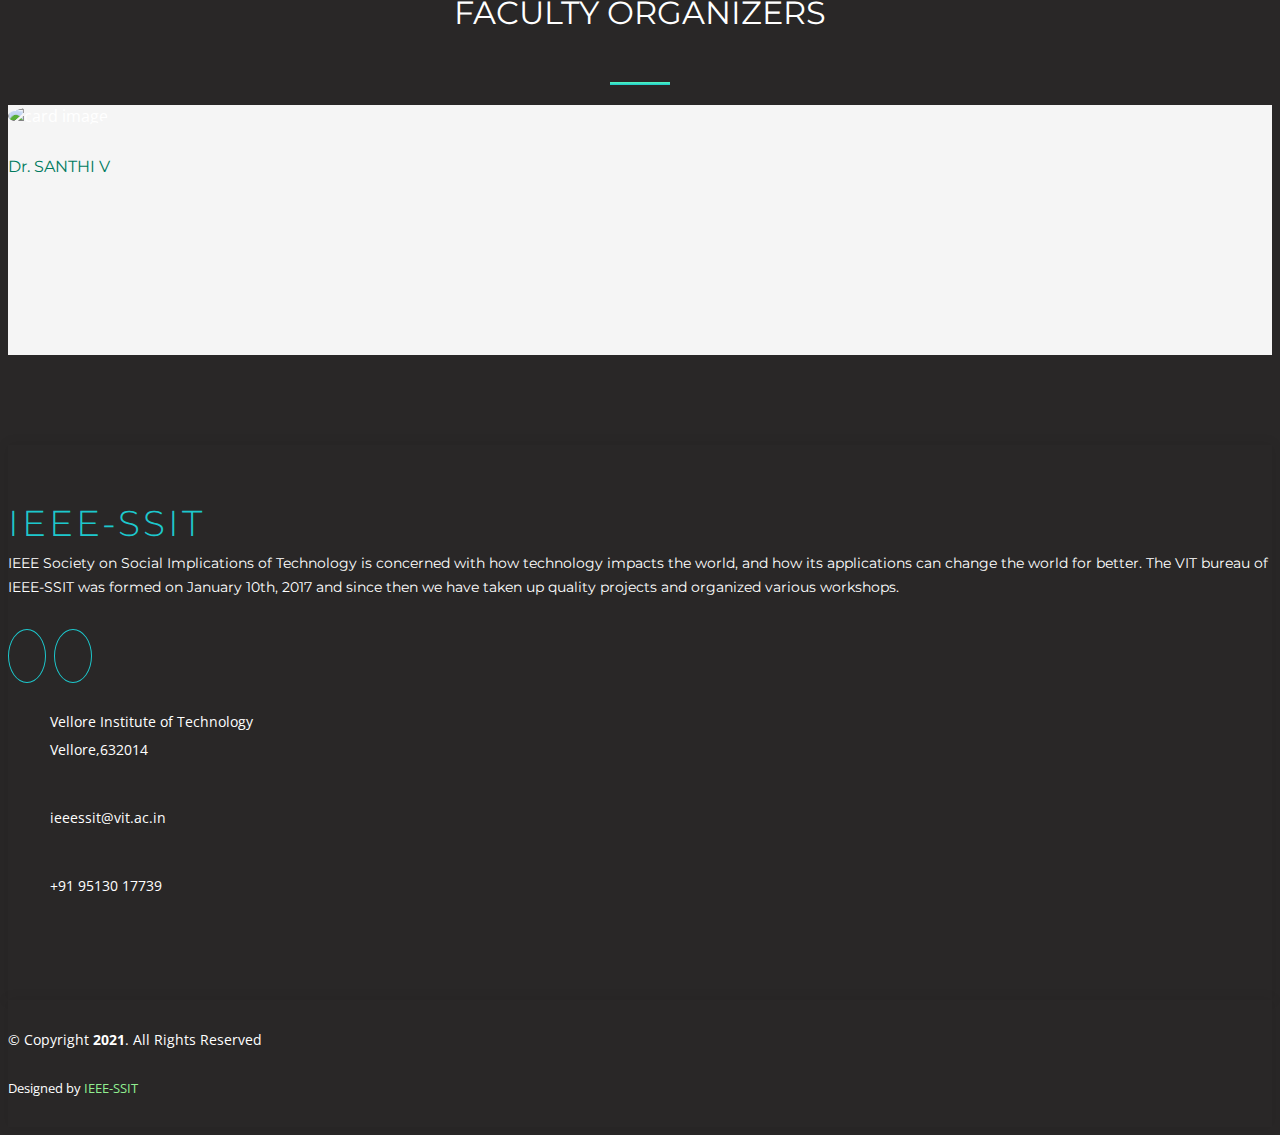
==== commit 95df554d: "sponsor center" ====
--- a/index.html
+++ b/index.html
@@ -263,7 +263,7 @@
               </div>
             </div>
 
-            <div class="col-lg-6">
+            <div class="m-auto col-lg-6">
               <div class="box wow fadeInRight">
                 <div class="icon">
                     <i class="ion-flash"></i>
@@ -376,7 +376,7 @@
           <span class="section-divider-2"></span>
           <div class="row wow fadeInUp">
             <!-- <div class="col-md-4"></div> -->
-            <div class="col-md-4">
+            <div class="m-auto">
                 <a class="sponsor-link" href="https://www.cropin.com/" target="_blank">
                     <img class="sponsor-img" src="./img/sponsors/cropin_logo.png" alt="CROPIN">
                 </a>
@@ -481,7 +481,7 @@
                   <div class="card">
                     <div class="card-body text-center">
                       <p><img class=" img-fluid" src="img/team/Ujjwal.png" alt="card image"></p>
-                      <h4 class="card-title">Ujjwal Ranjan</h4>
+                      <h4 class="card-title">Ujwal Ranjan</h4>
                       <p class="card-text">CHAIRPERSON</p>
                     </div>
                   </div>
--- a/css/style.css
+++ b/css/style.css
@@ -1829,13 +1829,15 @@
 
 .sponsor-link {
     margin: auto;
-    width: 90vw;
+    /* width: 90vw; */
     display: flex;
     justify-content: center;
     text-align: center;
 }
 
 .sponsor-img {
+    width: 100px;
+    display: block;
     margin: auto;
 }
 
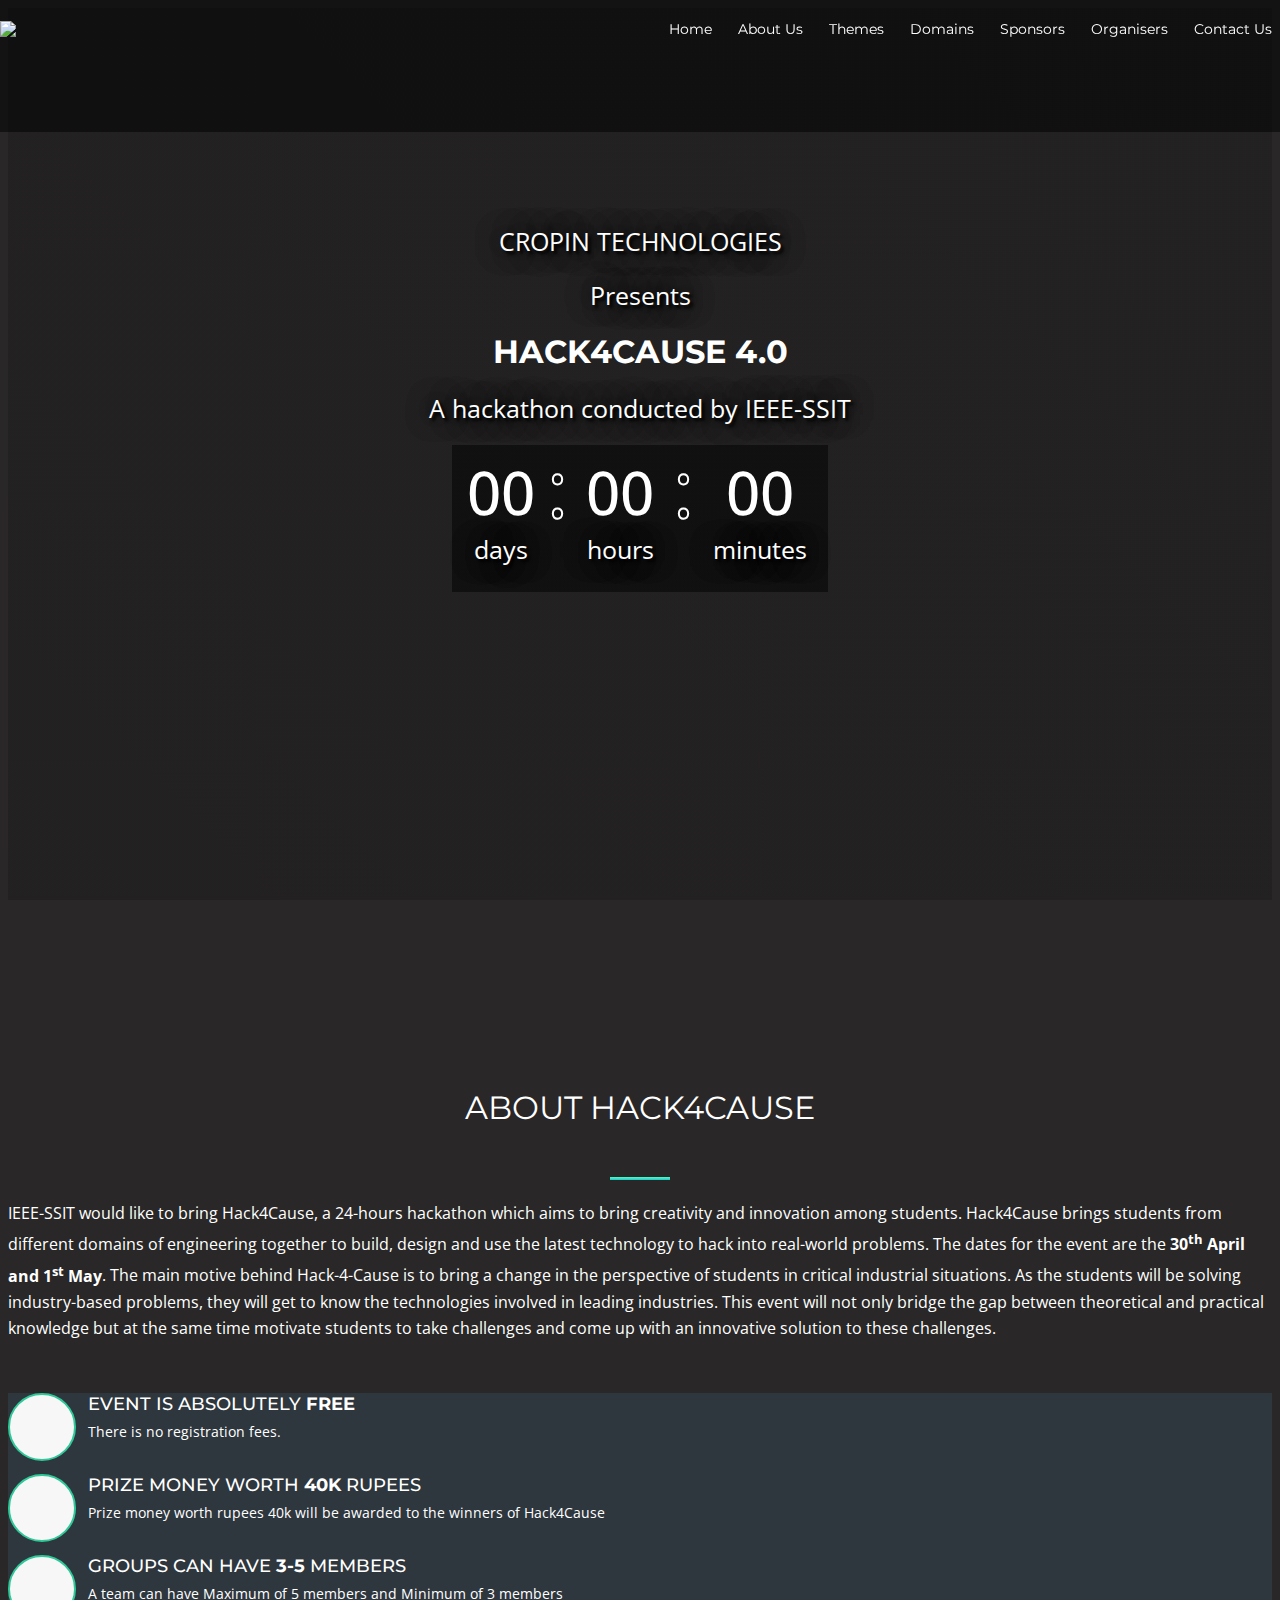
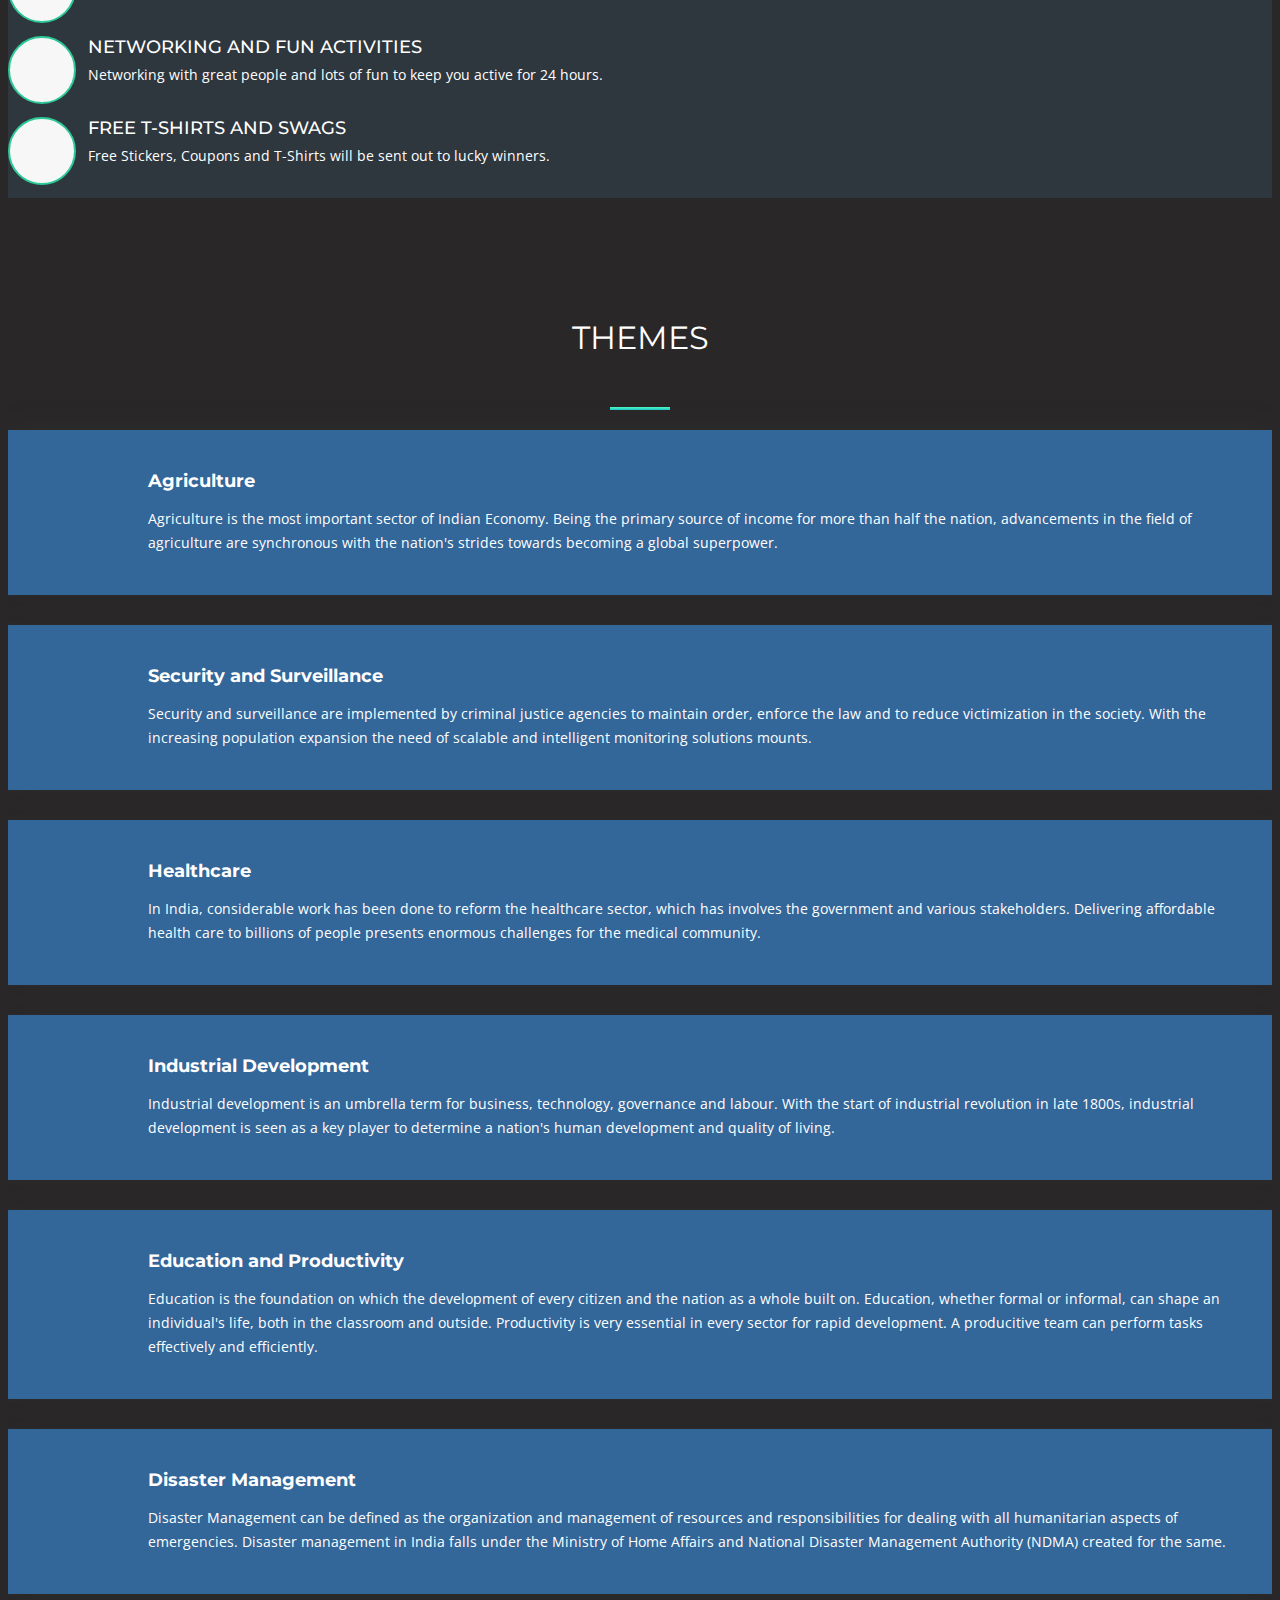
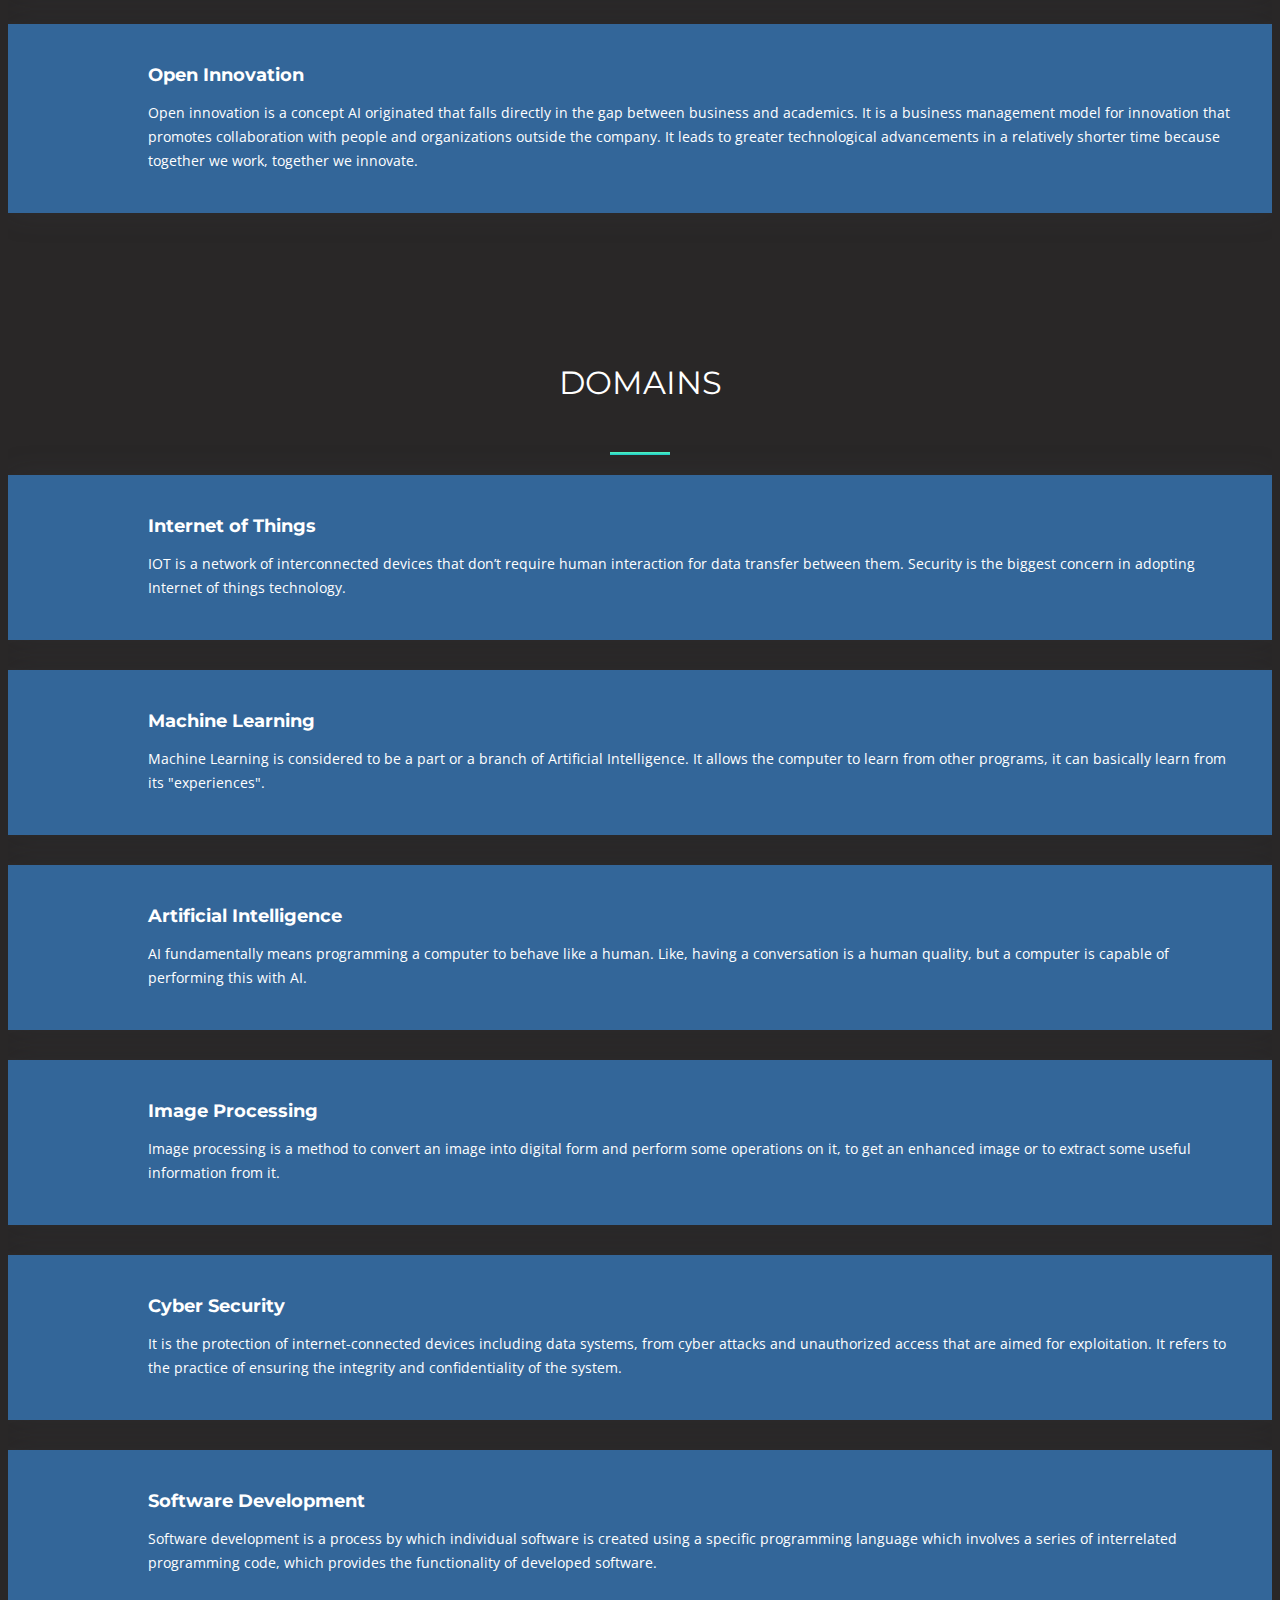
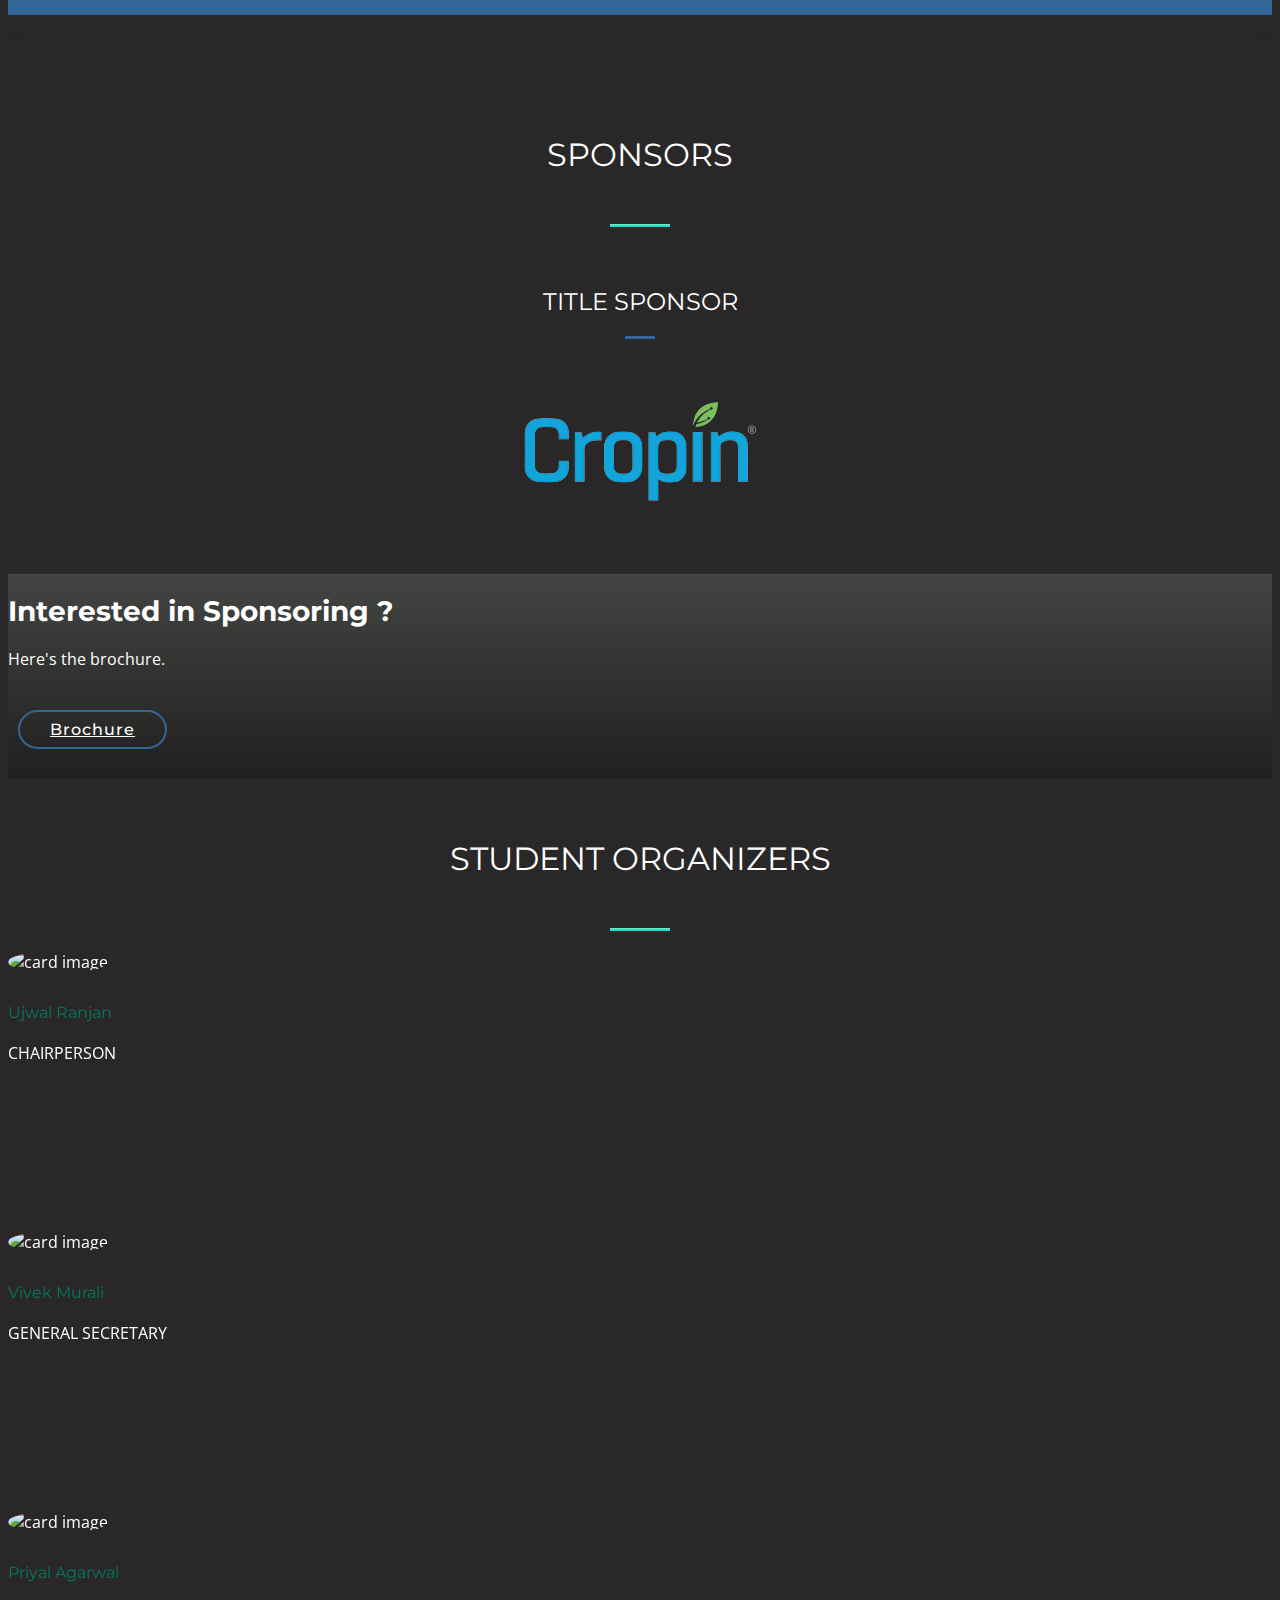
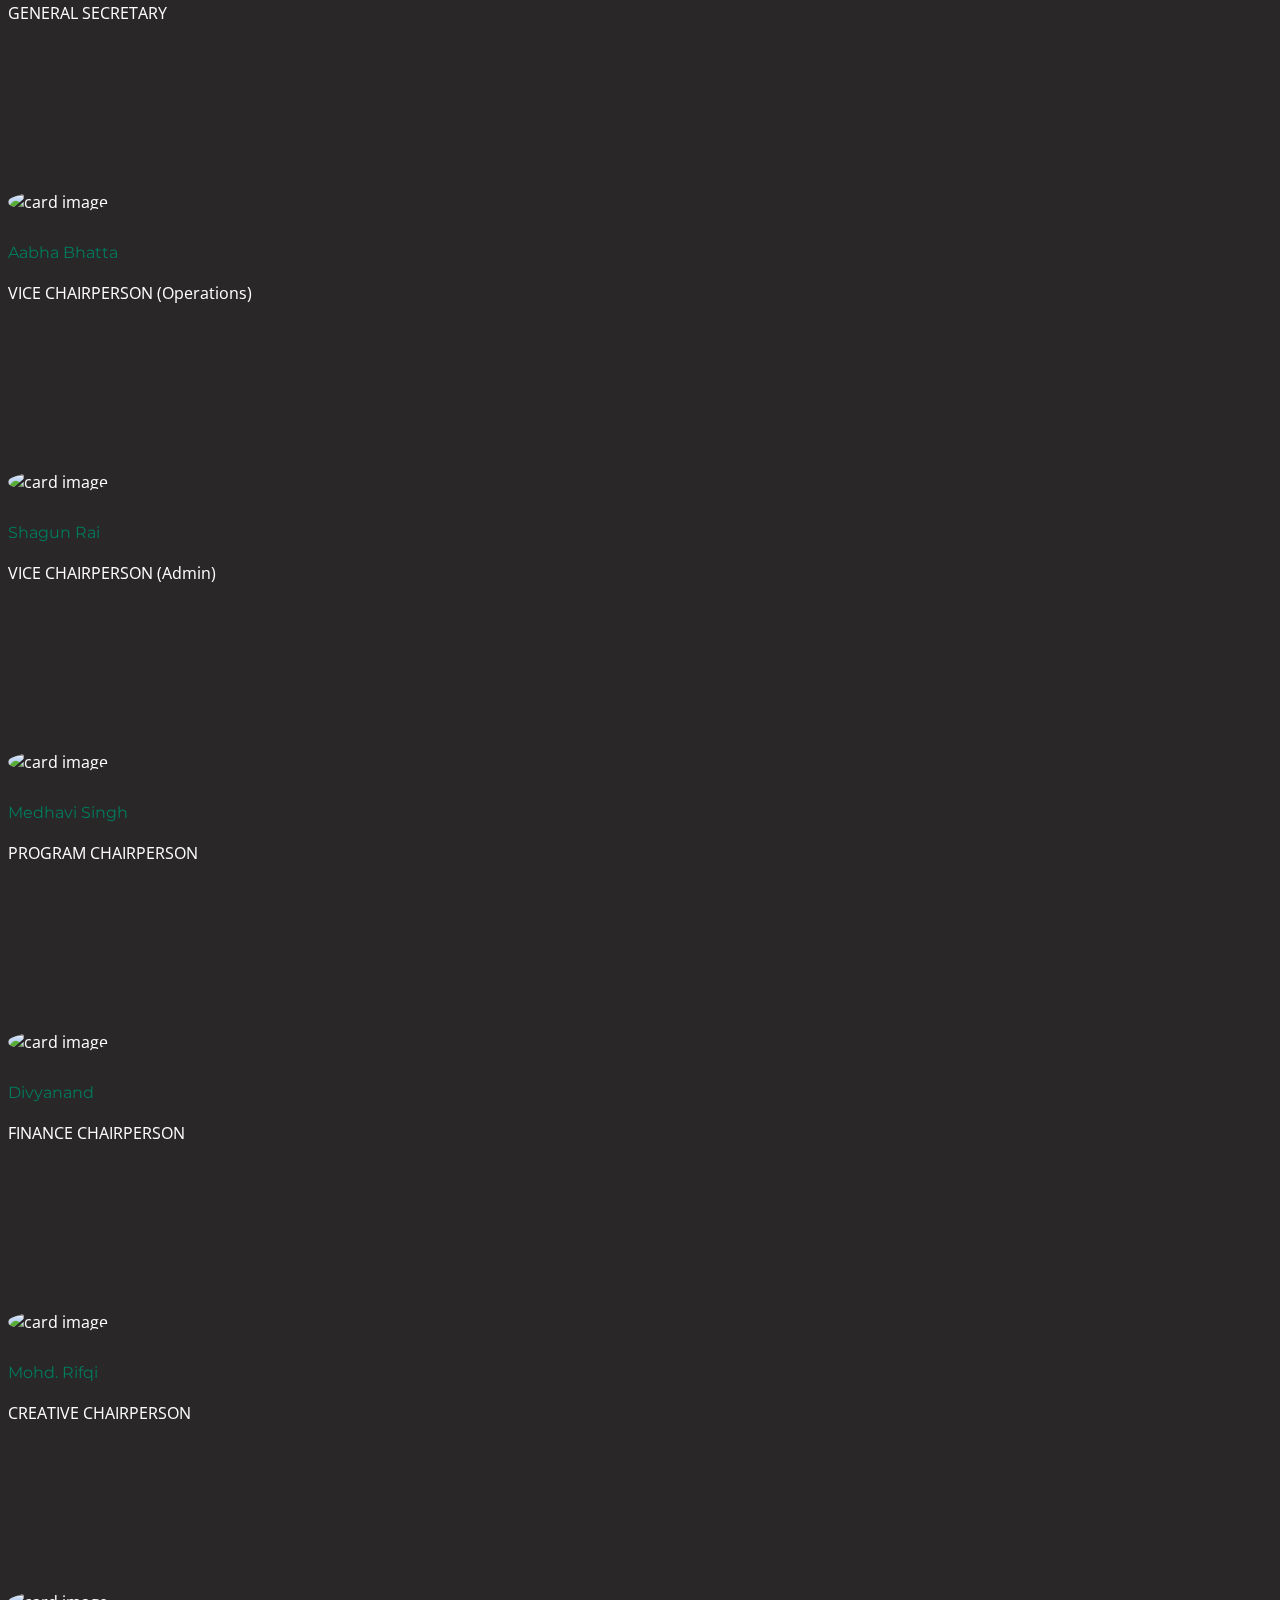
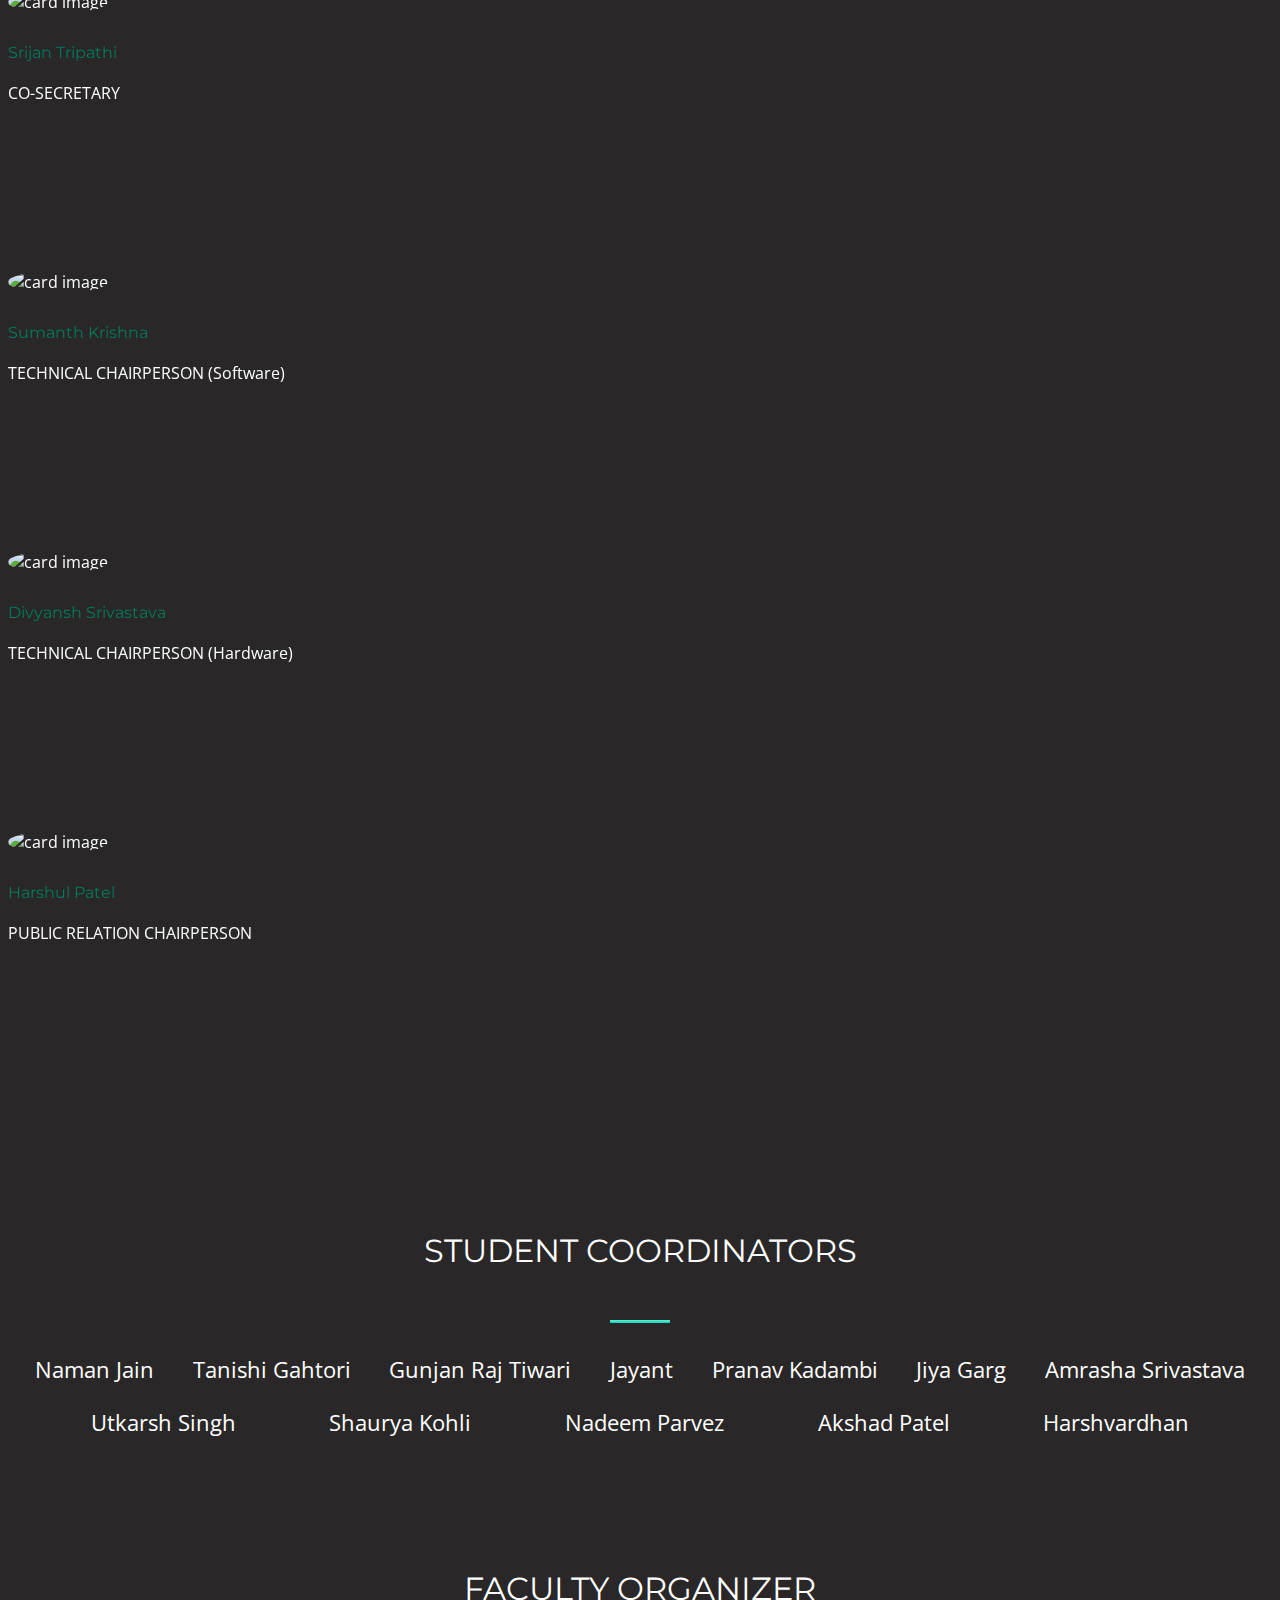
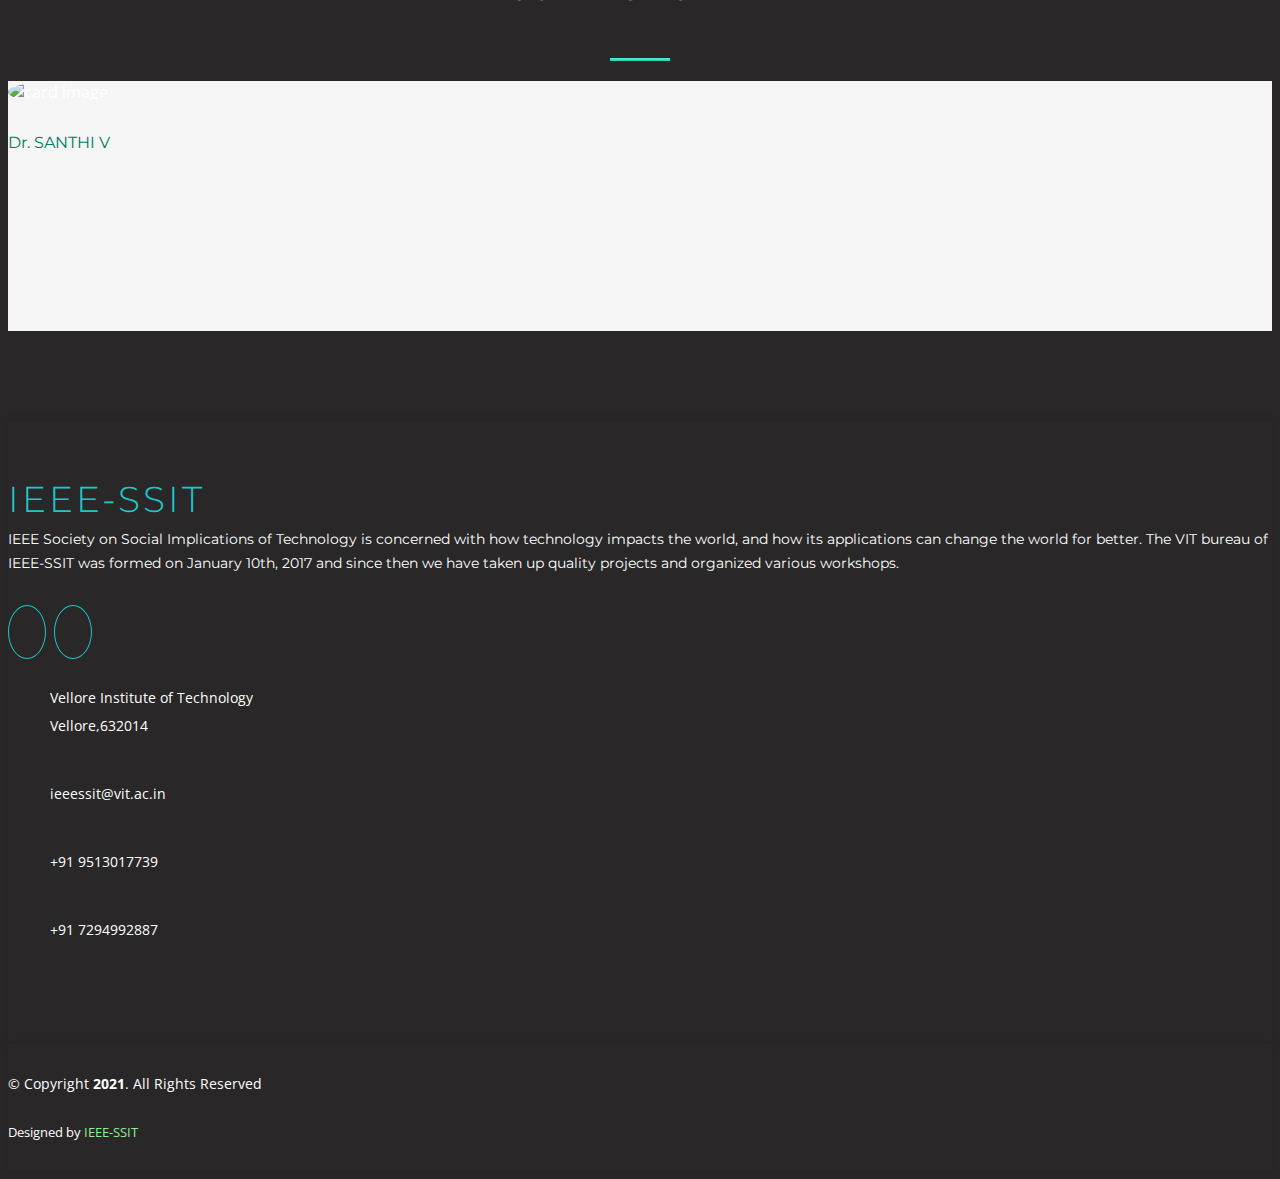
==== commit 861d657b: "corrections" ====
--- a/index.html
+++ b/index.html
@@ -66,7 +66,7 @@
       <div class="intro-text ">
         <p>CROPIN TECHNOLOGIES</p>
         <p>Presents</p>
-        <h2>HACK4CAUSE 4.0</h2>
+        <h1><strong>HACK4CAUSE 4.0</strong></h1>
         <p>A hackathon conducted by IEEE-SSIT</p>
        <!-- <a href="https://bit.ly/38J9abo" target="_blank" class="btn-get-started">PROBLEM STATEMENTS!!</a> -->
         <ul class="countdown">
@@ -130,7 +130,7 @@
                 style="background-color:rgba(58, 89, 117, 0.3);">
                 <div class="icon"><i class="fa fa-rupee"></i></div>
                 <h4 class="title">Event is absolutely <strong>free</strong></h4>
-                <p class="description">The event is absolutely free and there is no any registration charges.
+                <p class="description pb-4" >There is no registration fees.
                 </p>
               </div>
             </div>
@@ -139,7 +139,7 @@
                 style="background-color:rgba(58, 89, 117, 0.3);">
                 <div class="icon"><i class="fa fa-money"></i></div>
                 <h4 class="title">Prize Money worth <strong>40K</strong> Rupees</h4>
-                <p class="description">Prize money worth rupees 40k will be provided to the winners of Hack4Cause </p>
+                <p class="description">Prize money worth rupees 40k will be awarded to the winners of Hack4Cause </p>
               </div>
             </div>
 
@@ -167,8 +167,7 @@
                 style="background-color:rgba(58, 89, 117, 0.3);">
                 <div class="icon"><i class="fa fa-angellist"></i></div>
                 <h4 class="title">Free T-shirts and Swags</h4>
-                <p class="description">Free Stickers, Coupons, Goodies and T-Shirts will be provided to all the
-                  participants </p>
+                <p class="description">Free Stickers, Coupons and T-Shirts will be sent out to lucky winners. </p>
               </div>
             </div>
           </div>
@@ -201,7 +200,7 @@
                 <h4 class="title">Agriculture</h4>
                 <p class="description text-justify">Agriculture is the most important sector of Indian Economy. Being
                   the primary
-                  source of income for more than half the nation, advancements in the field of the agriculture are
+                  source of income for more than half the nation, advancements in the field of agriculture are
                   synchronous with the nation's strides towards becoming a global superpower.</p>
               </div>
             </div>
@@ -221,9 +220,8 @@
               <div class="box wow fadeInLeft">
                 <div class="icon"><i class="ion-ios-heart"></i></div>
                 <h4 class="title">Healthcare</h4>
-                <p class="description text-justify">In India, considerable work has been taken related to health sector
-                  reforms,
-                  which has involved various government and other stakeholders. Delivering affordable health care to
+                <p class="description text-justify">In India, considerable work has been done to reform the healthcare sector,
+                  which has involves the government and various stakeholders. Delivering affordable health care to
                   billions of people presents enormous challenges for the medical community.</p>
               </div>
             </div>
@@ -245,8 +243,8 @@
                 <p class="description text-justify">Education is the foundation on which the development of every
                   citizen and the
                   nation as a whole built on. Education, whether formal or informal, can shape an individual's life,
-                  both in the classroom and outside of it.
-                  Productivity is very essential in every sector for rapid development. A producitive team can accomplish tasks quick and the progress will be quick.
+                  both in the classroom and outside.
+                  Productivity is very essential in every sector for rapid development. A producitive team can perform tasks effectively and efficiently.
                 </p>
               </div>
             </div>
@@ -258,19 +256,19 @@
                 <p class="description text-justify">Disaster Management can be defined as the organization and 
                     management of resources and responsibilities for dealing with all humanitarian aspects of 
                     emergencies. Disaster management in India falls under the Ministry of Home Affairs and 
-                    National Disaster Management Authority (NDMA) is the agency created for the same.
+                    National Disaster Management Authority (NDMA) created for the same.
                 </p>
               </div>
             </div>
 
-            <div class="m-auto col-lg-6">
+            <div class="col-lg-6">
               <div class="box wow fadeInRight">
                 <div class="icon">
                     <i class="ion-flash"></i>
                 </div>
                 <h4 class="title">Open Innovation</h4>
-                <p class="description text-justify">Open innovation is a concept I originated that falls 
-                    directly in the gap between business and academe. It is a business management model 
+                <p class="description text-justify">Open innovation is a concept AI originated that falls 
+                    directly in the gap between business and academics. It is a business management model 
                     for innovation that promotes collaboration with people and organizations outside the 
                     company. It leads to greater technological advancements in a relatively shorter time 
                     because together we work, together we innovate.
@@ -300,7 +298,7 @@
                 <h4 class="title">Internet of Things</h4>
                 <p class="description text-justify">IOT is a network of interconnected devices that don’t require human
                   interaction
-                  for data transfers between them. Security is the biggest concern in adopting Internet of things
+                  for data transfer between them. Security is the biggest concern in adopting Internet of things
                   technology.</p>
               </div>
             </div>
@@ -309,9 +307,9 @@
               <div class="box wow fadeInRight">
                 <div class="icon"><i class="ion-ios-infinite"></i></div>
                 <h4 class="title">Machine Learning</h4>
-                <p class="description text-justify">Machine Learning is considered a part or a branch of Artificial
+                <p class="description text-justify">Machine Learning is considered to be a part or a branch of Artificial
                   Intelligence. It
-                  allows the computer to learn from other programs, it can basically learn from its “experiences.”</p>
+                  allows the computer to learn from other programs, it can basically learn from its "experiences".</p>
               </div>
             </div>
 
@@ -340,7 +338,7 @@
                 <h4 class="title">Cyber Security</h4>
                 <p class="description text-justify">It is the protection of internet-connected devices including data
                   systems, from
-                  cyberattacks and
+                  cyber attacks and
                   unauthorized access that are aimed for exploitation. It refers to the
                   practice of ensuring the integrity and confidentiality of the system.</p>
               </div>
@@ -376,7 +374,7 @@
           <span class="section-divider-2"></span>
           <div class="row wow fadeInUp">
             <!-- <div class="col-md-4"></div> -->
-            <div class="m-auto">
+            <div class="col-md-4">
                 <a class="sponsor-link" href="https://www.cropin.com/" target="_blank">
                     <img class="sponsor-img" src="./img/sponsors/cropin_logo.png" alt="CROPIN">
                 </a>
@@ -713,7 +711,7 @@
     <section id="team" class="section-bg">
       <div class="container">
         <div class="section-header">
-          <h3 class="section-title">Faculty Organizers</h3>
+          <h3 class="section-title">Faculty Organizer</h3>
           <span class="section-divider"></span>
         </div>
         <div class="row wow fadeInUp justify-content-center">
@@ -774,7 +772,11 @@
 
                 <div>
                   <i class="ion-ios-telephone-outline"></i>
-                  <p>+91 95130 17739</p>
+                  <p>+91 9513017739</p>
+                </div>
+                <div>
+                  <i class="ion-social-whatsapp-outline"></i>
+                  <p>+91 7294992887</p>
                 </div>
 
               </div>
@@ -798,7 +800,7 @@
           <p> &copy; Copyright <strong>2021</strong>. All Rights Reserved</p>
         </div>
         <div class="credits">
-          Designed by <span style="color: lightgreen">IEEE-SSIT</span>
+          Designed by <span style="color: lightgreen">IEEE-SSIT </span>
         </div>
       </div>
     </footer><!-- #footer -->
--- a/css/style.css
+++ b/css/style.css
@@ -119,6 +119,11 @@
     height: 72px;
     transition: all 0.5s;
 }
+
+#header{
+    background: rgba(0,0,0,0.5);
+}
+
 
 /*--------------------------------------------------------------
 # Intro Section
@@ -1829,15 +1834,13 @@
 
 .sponsor-link {
     margin: auto;
-    /* width: 90vw; */
+    width: 90vw;
     display: flex;
     justify-content: center;
     text-align: center;
 }
 
 .sponsor-img {
-    width: 100px;
-    display: block;
     margin: auto;
 }
 
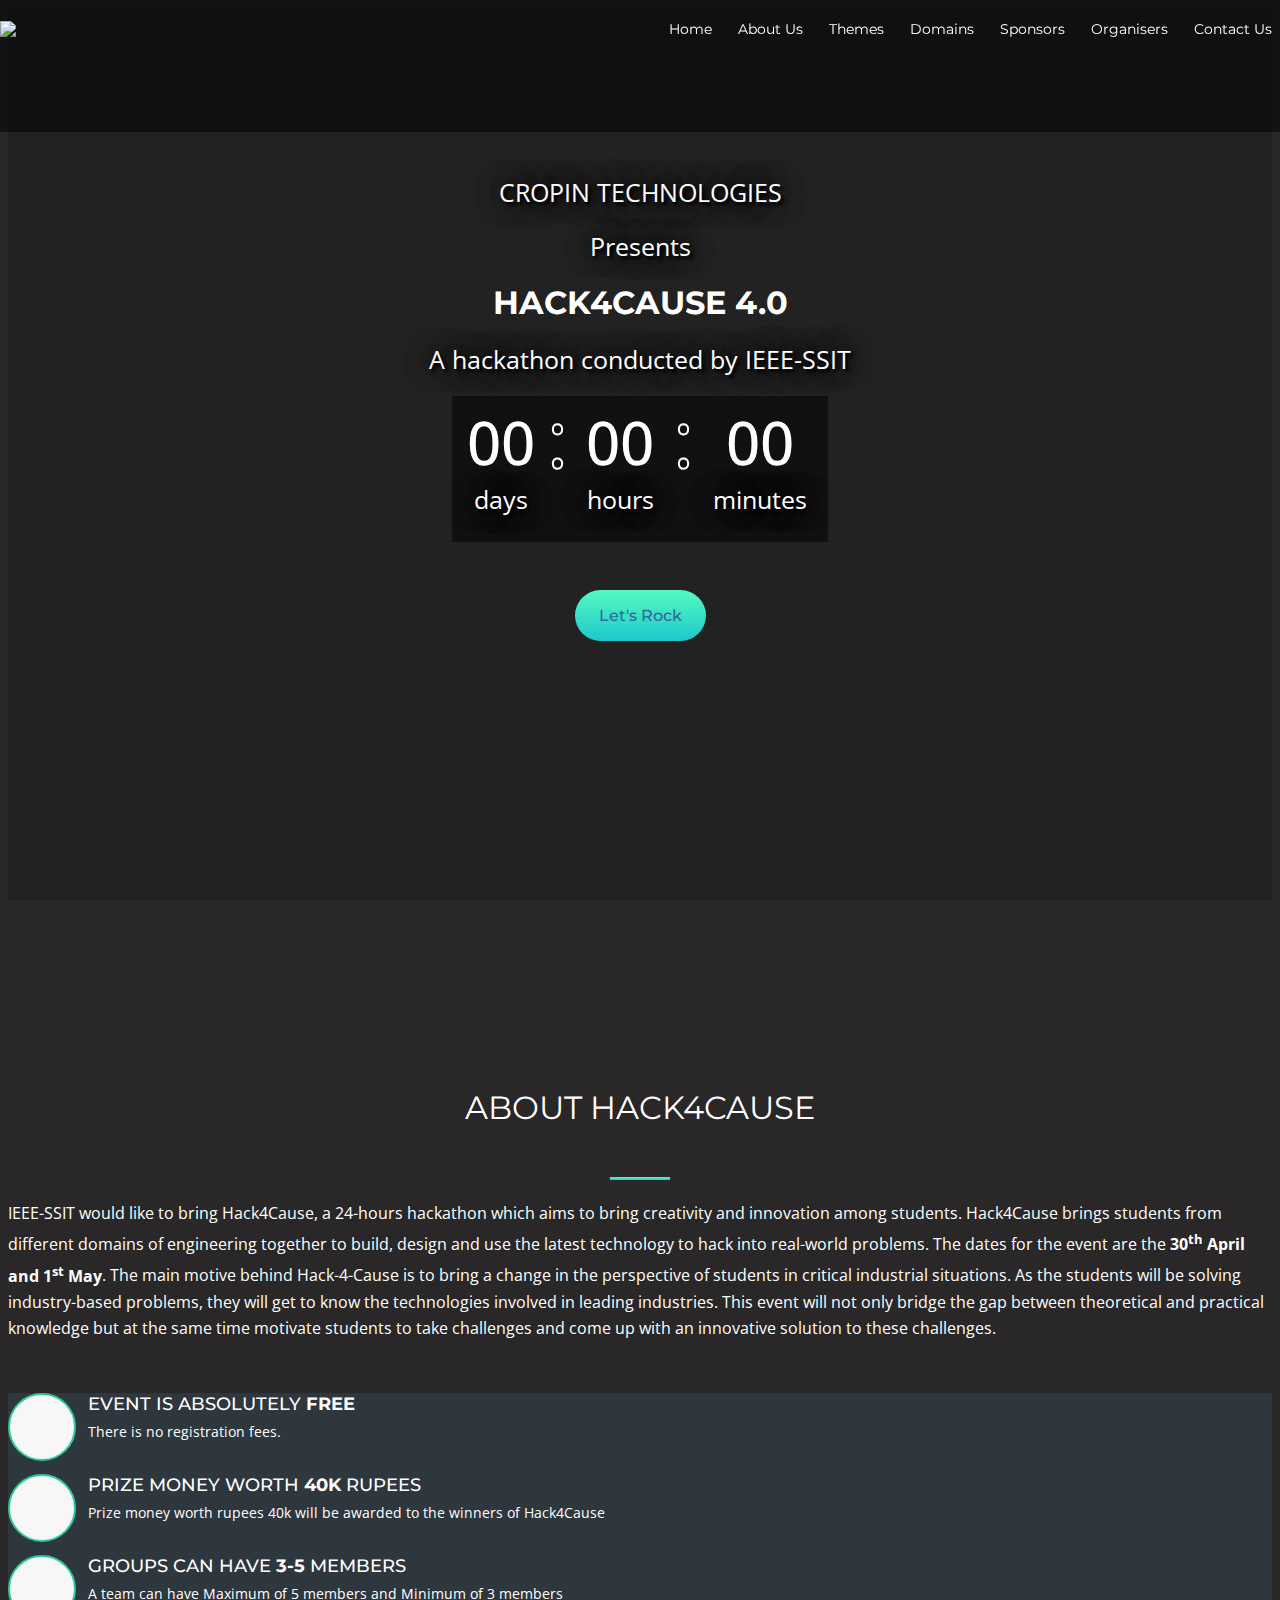
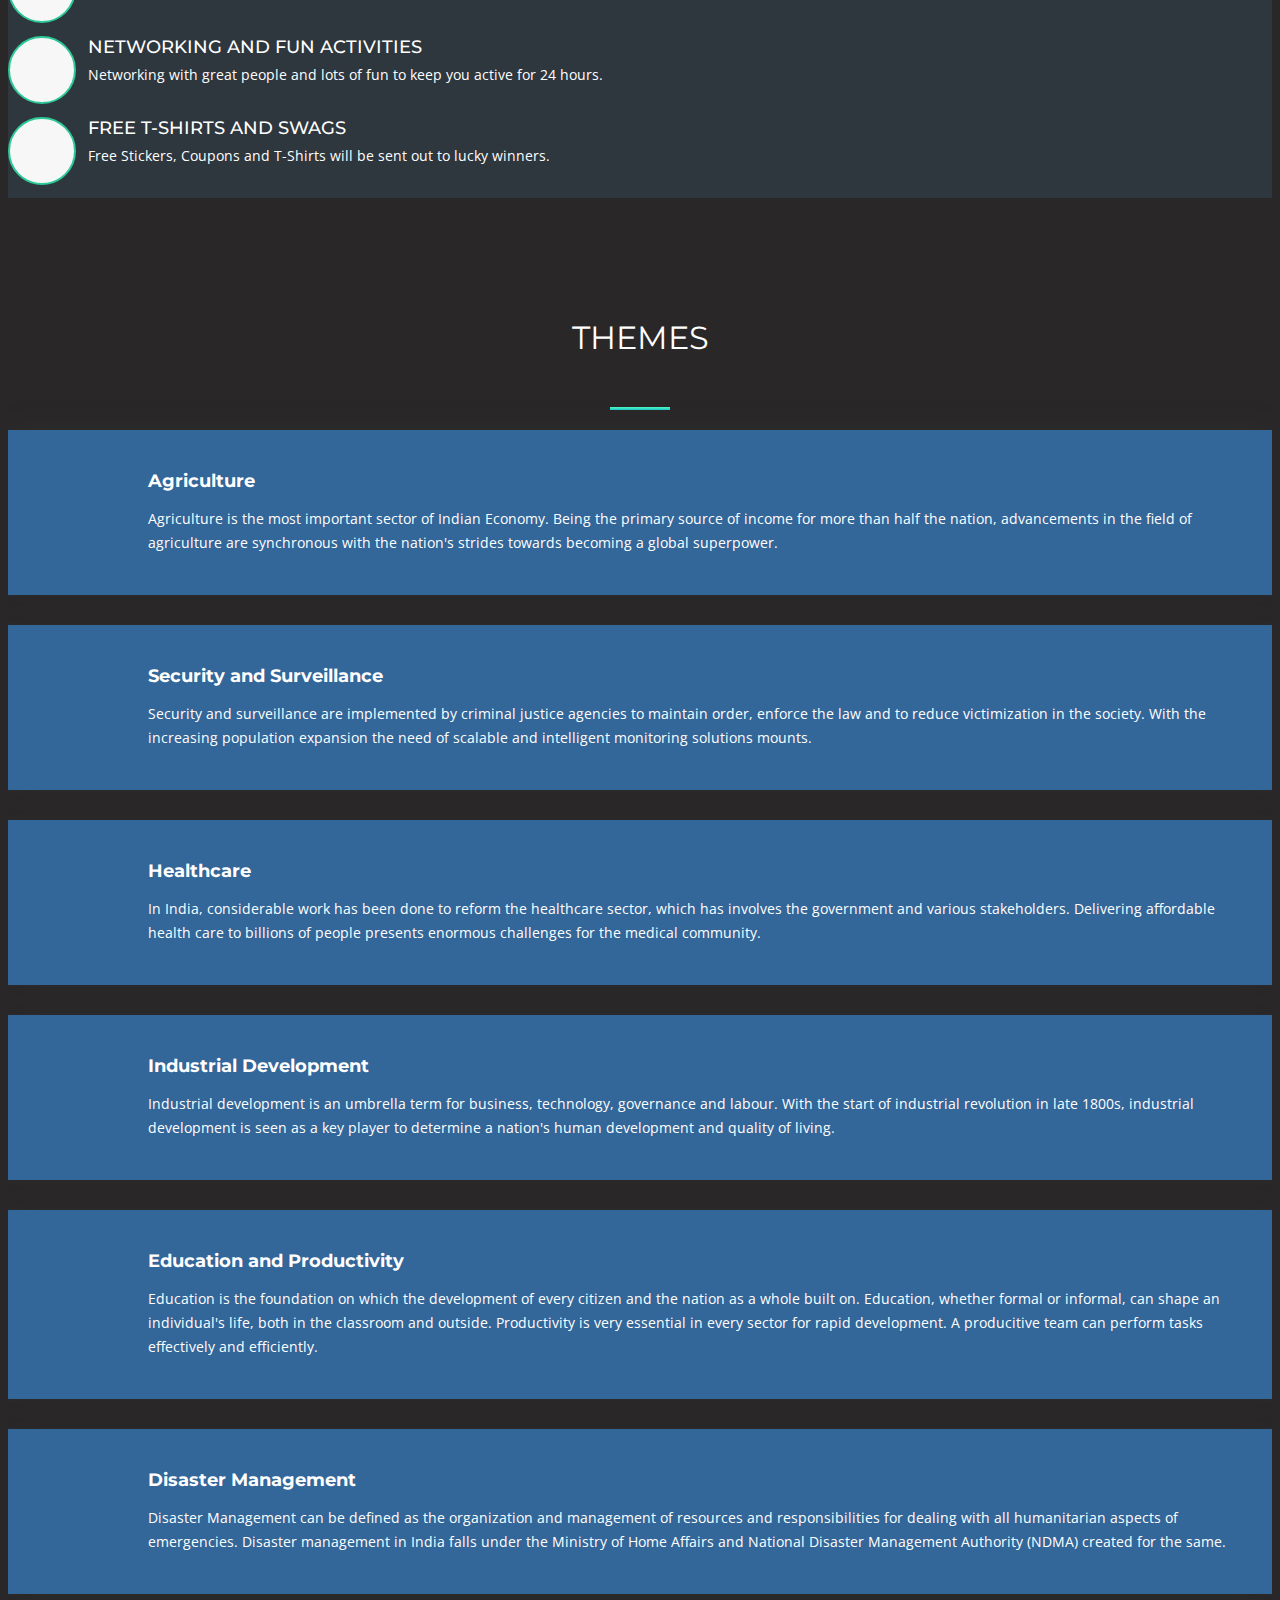
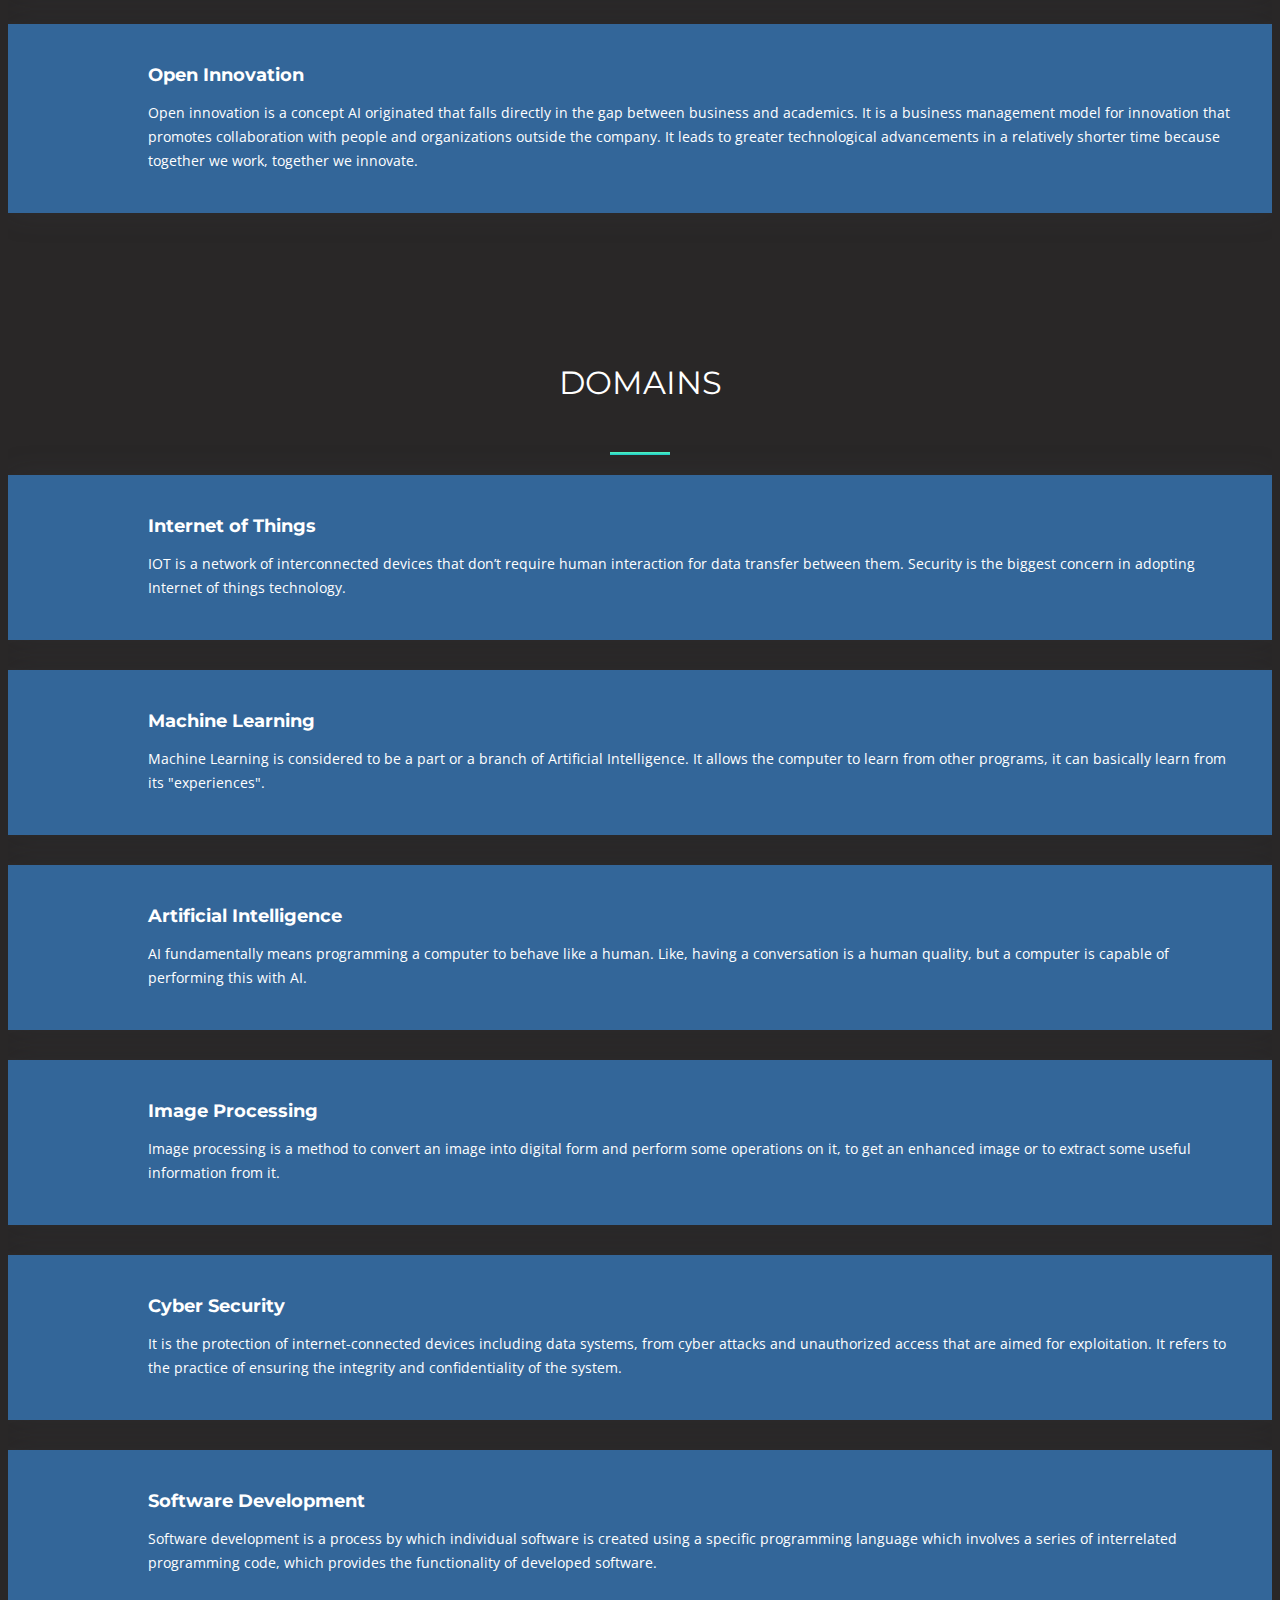
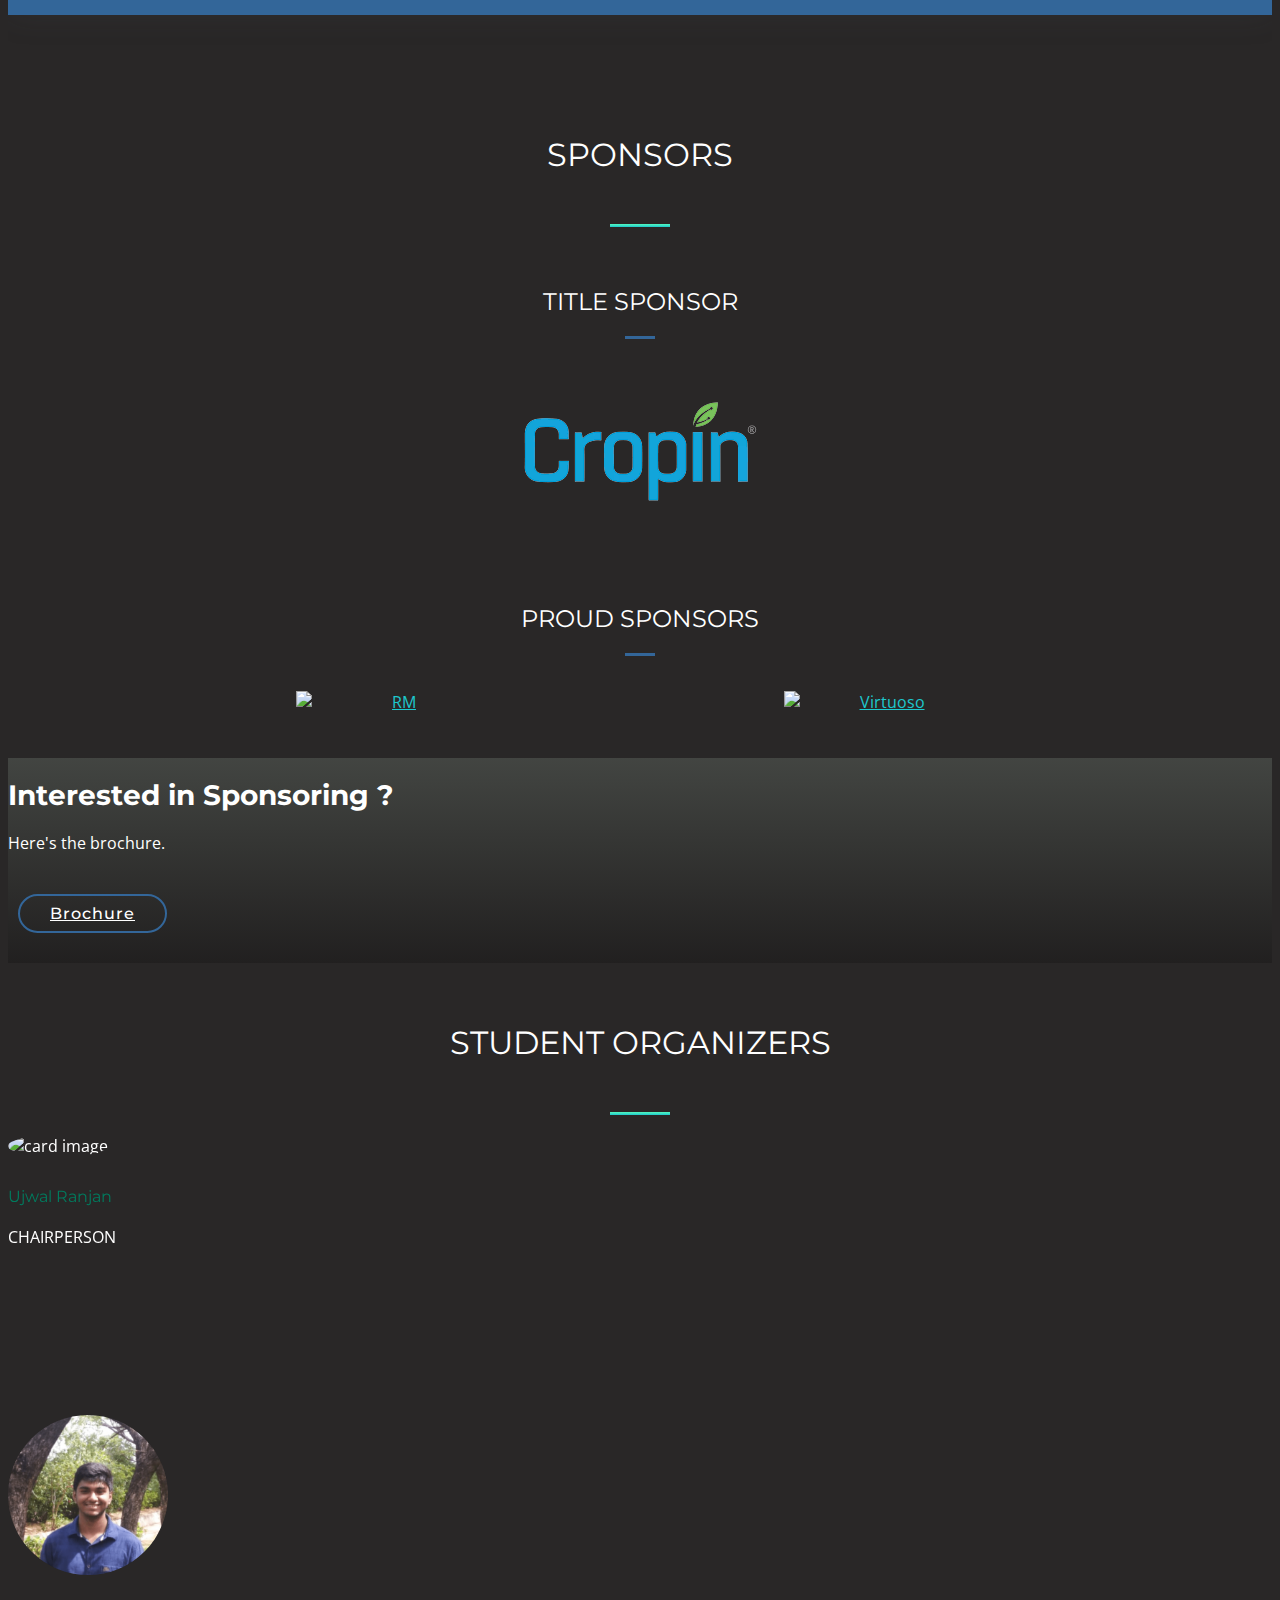
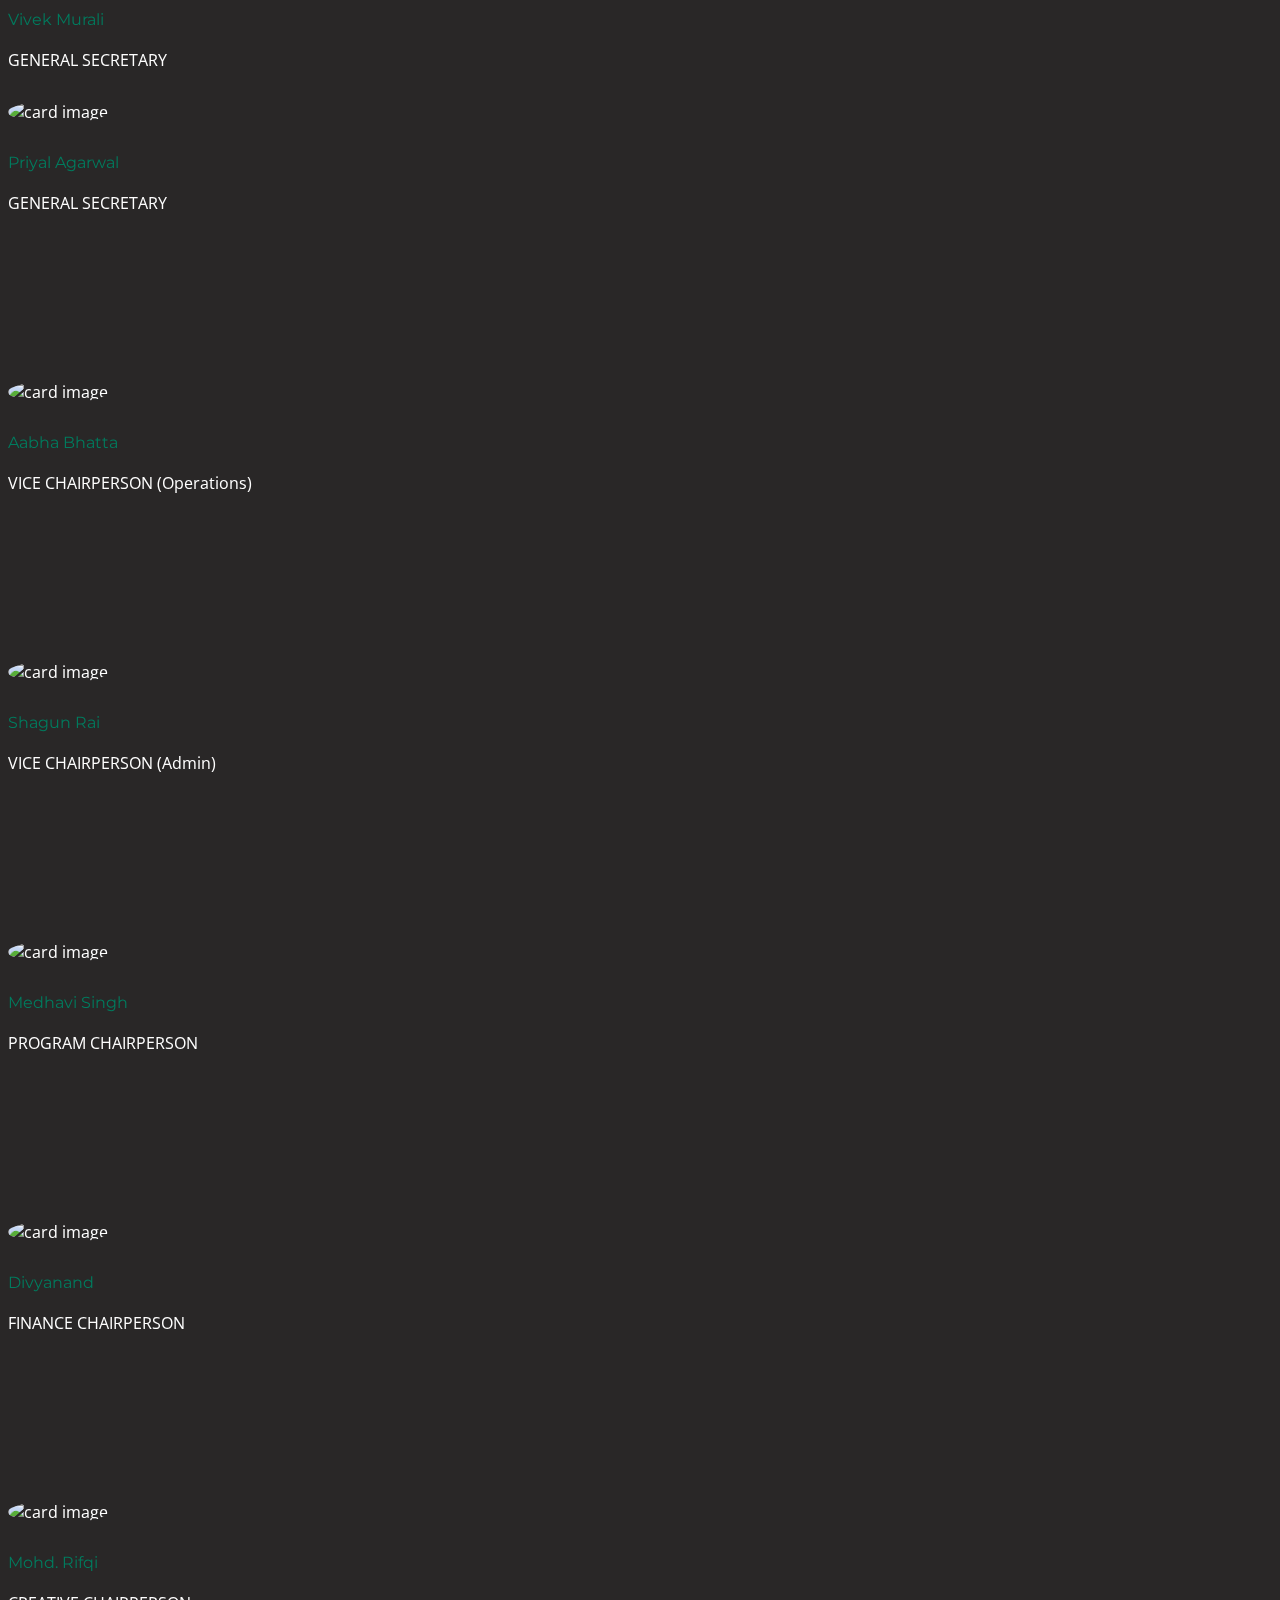
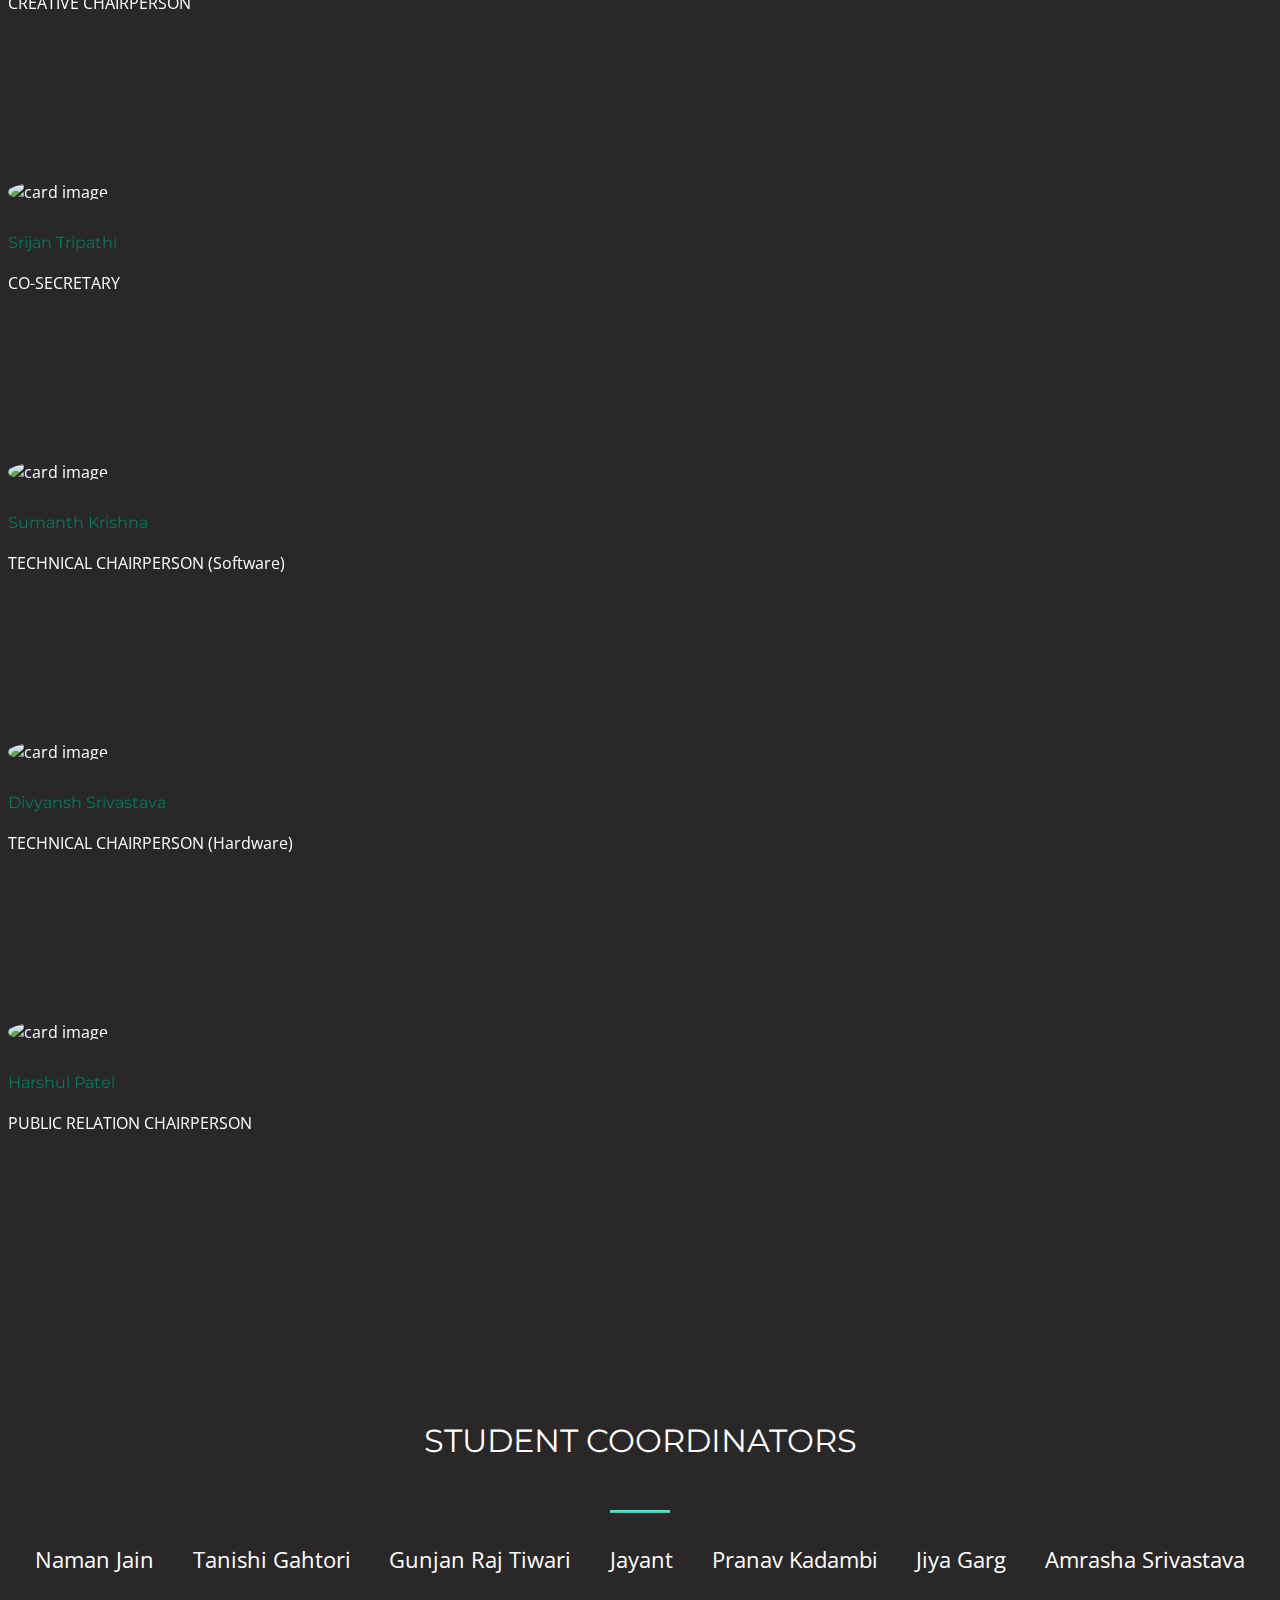
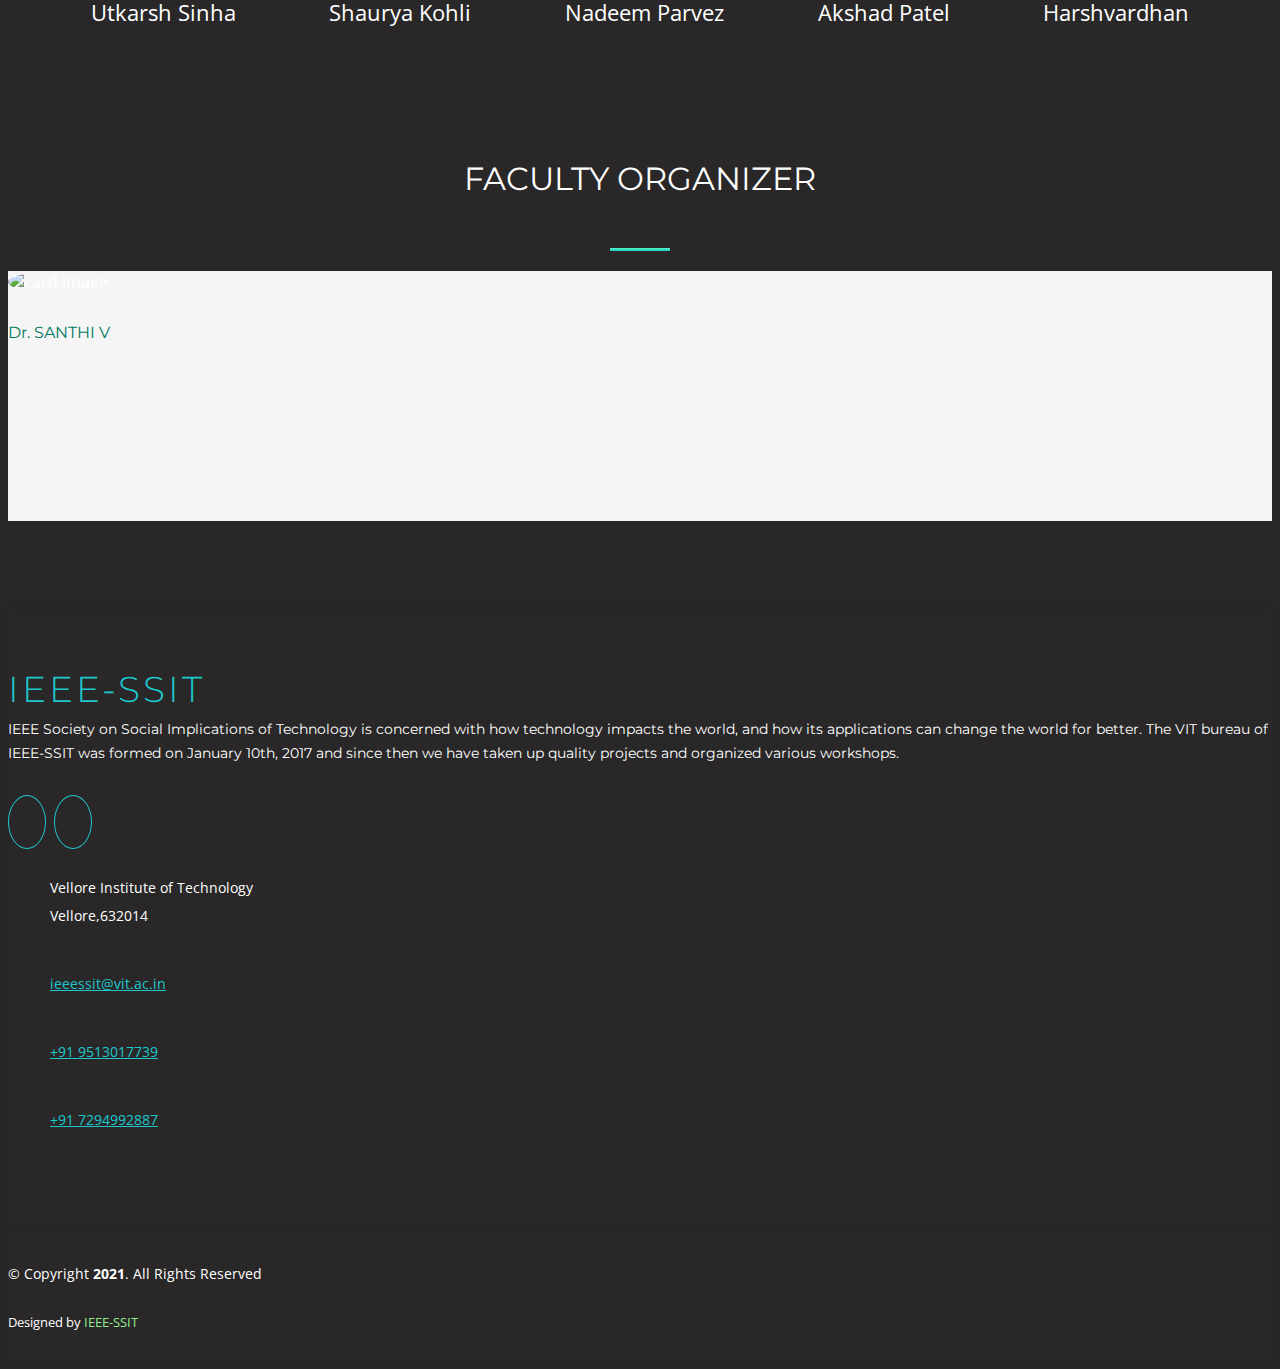
==== commit eb544751: "Merge remote-tracking branch 'refs/remotes/origin/master'" ====
--- a/index.html
+++ b/index.html
@@ -90,7 +90,7 @@
             <p class="seconds_ref">seconds</p>
           </li>-->
         </ul>
-
+        <a class="hero-btn" href="https://h4c-registations.herokuapp.com/register"> Let's Rock </a>
       </div>
 
 
@@ -261,7 +261,7 @@
               </div>
             </div>
 
-            <div class="col-lg-6">
+            <div class="m-auto col-lg-6">
               <div class="box wow fadeInRight">
                 <div class="icon">
                     <i class="ion-flash"></i>
@@ -374,13 +374,29 @@
           <span class="section-divider-2"></span>
           <div class="row wow fadeInUp">
             <!-- <div class="col-md-4"></div> -->
-            <div class="col-md-4">
+            <div class="m-auto">
                 <a class="sponsor-link" href="https://www.cropin.com/" target="_blank">
                     <img class="sponsor-img" src="./img/sponsors/cropin_logo.png" alt="CROPIN">
                 </a>
             </div>
             <!-- <div class="col-md-4"></div> -->
           </div>
+
+          <h4 class="title-sponsor">PROUD SPONSORS</h4>
+          <span class="section-divider-2"></span>
+          <div class="sponsors">
+              <div class="sponsor">
+                <a class="sponsor-link" href="http://rosenfeldmedia.com/" target="_blank">
+                    <img class="sponsor-img" src="./img/sponsors/rm-logo.svg" alt="RM">
+                </a>
+              </div>
+              <div class="sponsor">
+                <a class="sponsor-link" href="https://virtuosonetsoft.com/" target="_blank">
+                    <img class="sponsor-img" src="./img/sponsors/vn-logo.png" alt="Virtuoso">
+                </a>
+              </div>
+          </div>
+
           <!-- <h4 class="title-sponsor">EXECUTIVE SPONSORS</h4>
           <span class="section-divider-2"></span>
           <div class="row wow fadeInUp">
@@ -695,7 +711,7 @@
             <div class="student">Pranav Kadambi</div>
             <div class="student">Jiya Garg</div>
             <div class="student">Amrasha Srivastava</div>
-            <div class="student">Utkarsh Singh</div>
+            <div class="student">Utkarsh Sinha</div>
             <div class="student">Shaurya Kohli</div>
             <div class="student">Nadeem Parvez</div>
             <div class="student">Akshad Patel</div>
@@ -766,17 +782,25 @@
                 </div>
 
                 <div>
-                  <i class="ion-ios-email-outline"></i>
-                  <p>ieeessit@vit.ac.in</p>
+                  <a href="mailto:ieeessit@vit.ac.in">  
+                    <i class="ion-ios-email-outline"></i>
+                     <p>ieeessit@vit.ac.in</p>
+                    </a>
+
+                
                 </div>
 
                 <div>
+                  <a href="tel: 9513017739">
                   <i class="ion-ios-telephone-outline"></i>
                   <p>+91 9513017739</p>
+               </a>
                 </div>
                 <div>
+                  <a href="whatsapp://send?text=Hello%20World!">
                   <i class="ion-social-whatsapp-outline"></i>
                   <p>+91 7294992887</p>
+                </a>
                 </div>
 
               </div>
--- a/css/style.css
+++ b/css/style.css
@@ -281,6 +281,24 @@
     font-size: 14px;
 }
 
+.hero-btn {
+    font-family: "Montserrat", sans-serif;
+    font-weight: 500;
+    margin-top: 3em;
+    padding: 1em 1.5em;
+    border-radius: 50px;
+    background: #1dc8cd;
+    background: linear-gradient(0deg, #1dc8cd 0%, #55fabe 100%);
+    color: #336699;
+    text-decoration: none;
+}
+
+.hero-btn:hover {
+    letter-spacing: 1px;
+    color: white;
+    opacity: 0.98;
+}
+
 /*--------------------------------------------------------------
 # Navigation Menu
 --------------------------------------------------------------*/
@@ -898,6 +916,17 @@
 
 .sponsor-img {
     margin: auto;
+}
+
+.sponsors {
+    display: flex;
+    justify-content: space-evenly;
+    align-items: center;
+    flex-wrap: wrap;
+}
+
+.sponsor > a > img {
+    width: 200px !important;
 }
 
 .students {
@@ -1834,13 +1863,15 @@
 
 .sponsor-link {
     margin: auto;
-    width: 90vw;
+    /* width: 90vw; */
     display: flex;
     justify-content: center;
     text-align: center;
 }
 
 .sponsor-img {
+    width: 100px;
+    display: block;
     margin: auto;
 }
 
@@ -1855,3 +1886,7 @@
     font-size: 1.4rem;
     margin: 0.5em;
 }
+
+a.nav-menu {
+    color: #1dc8cd;
+}
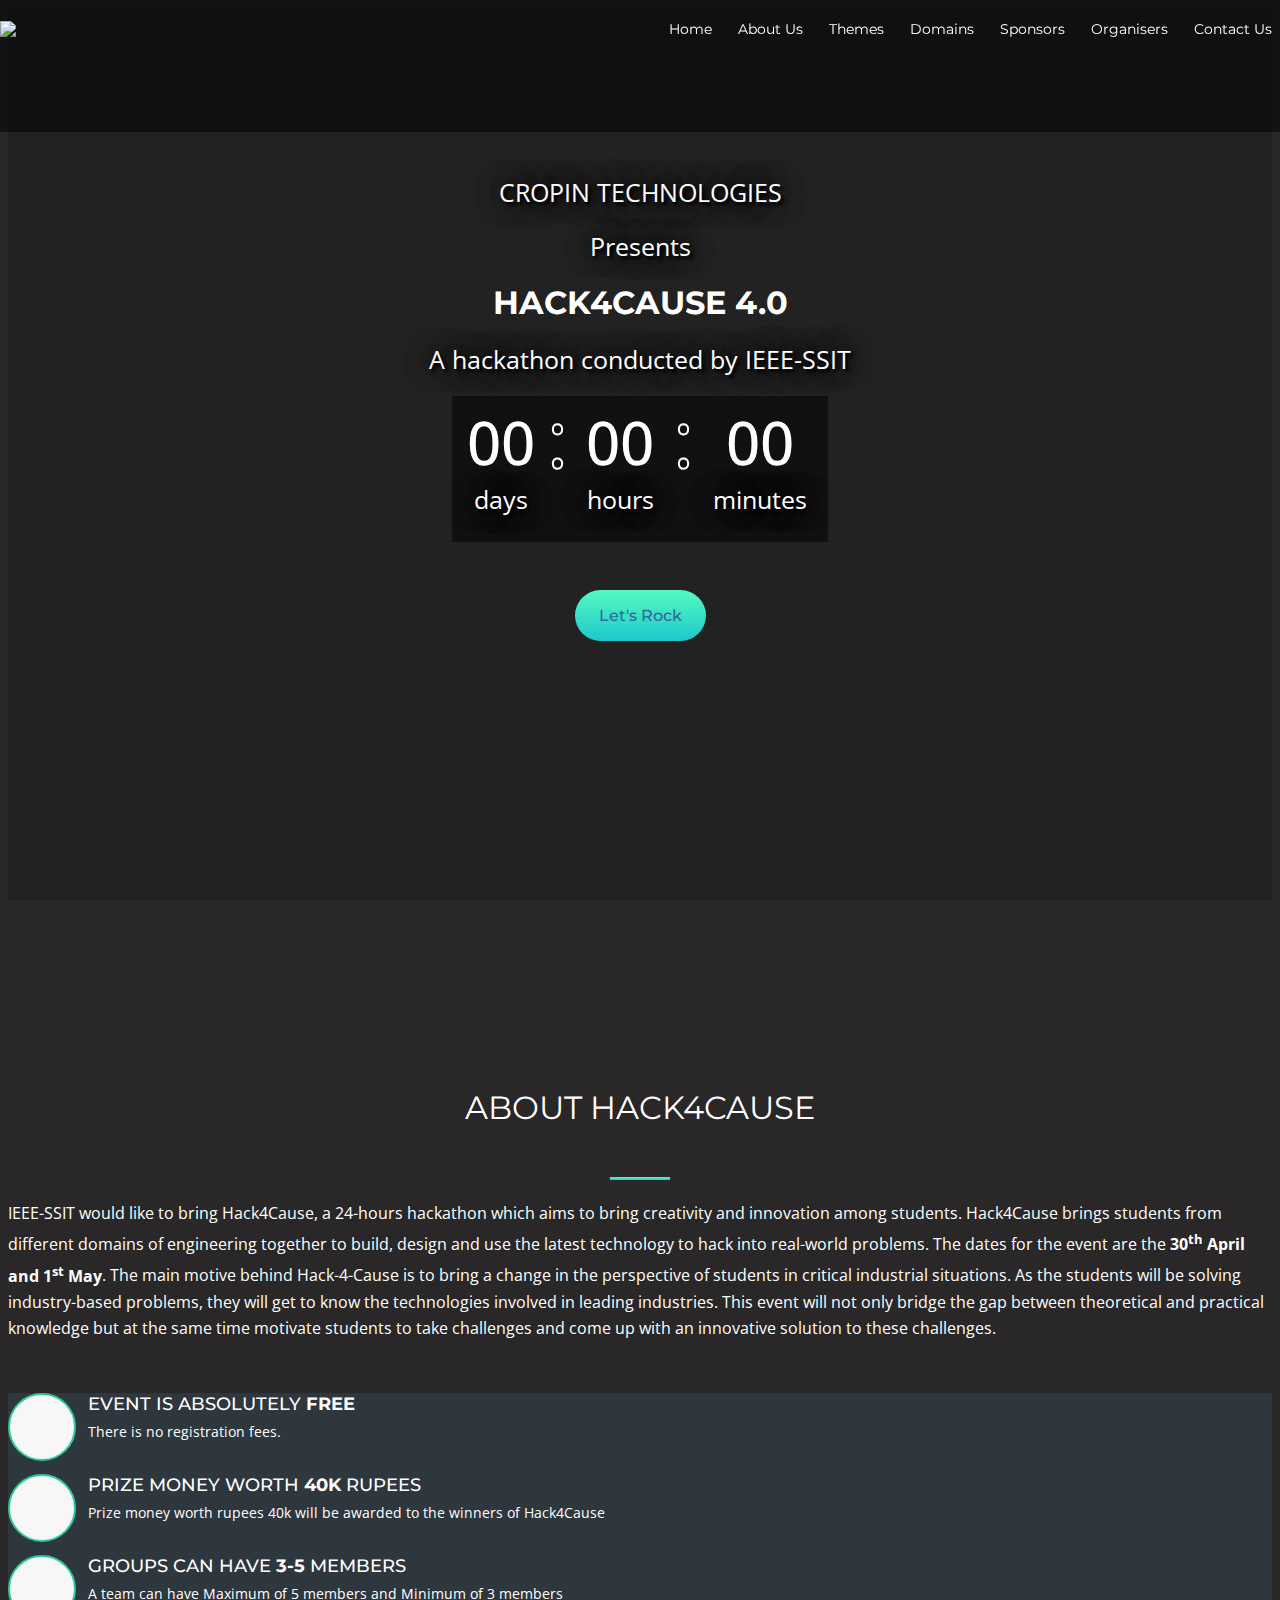
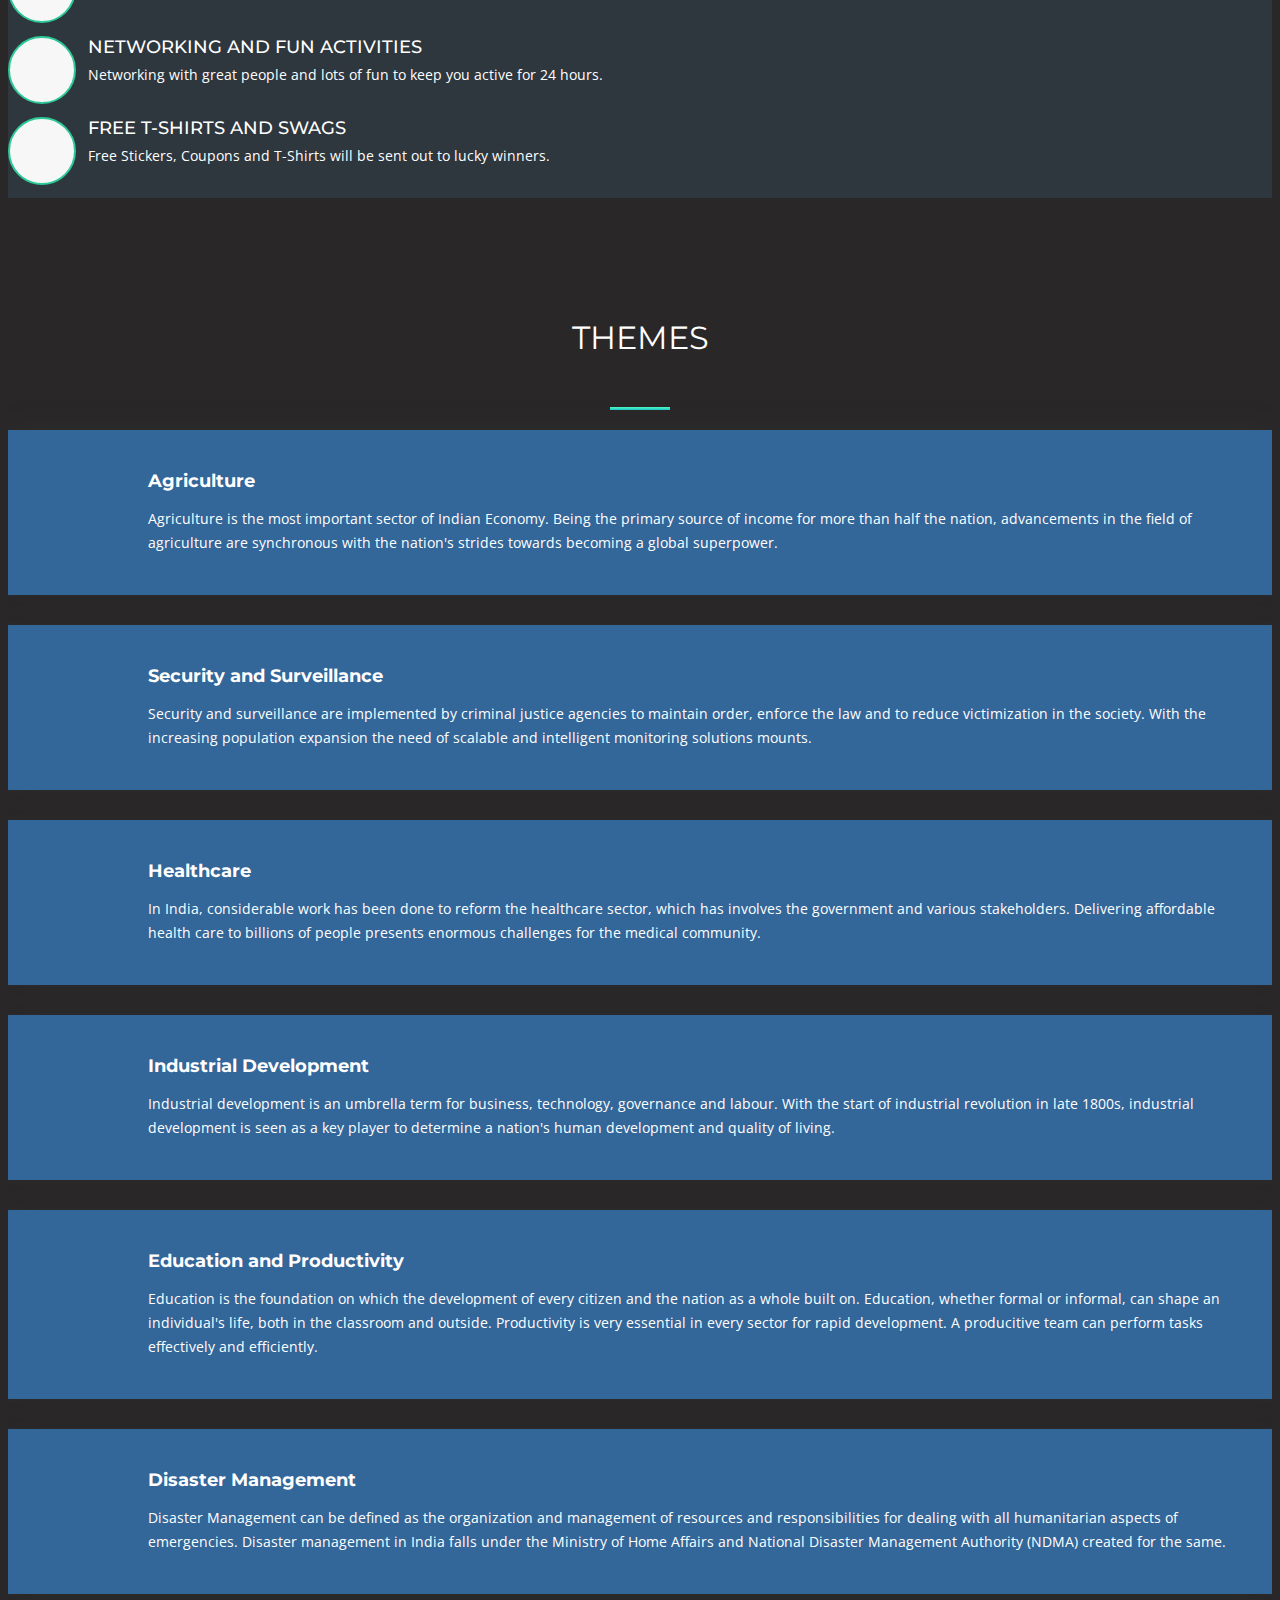
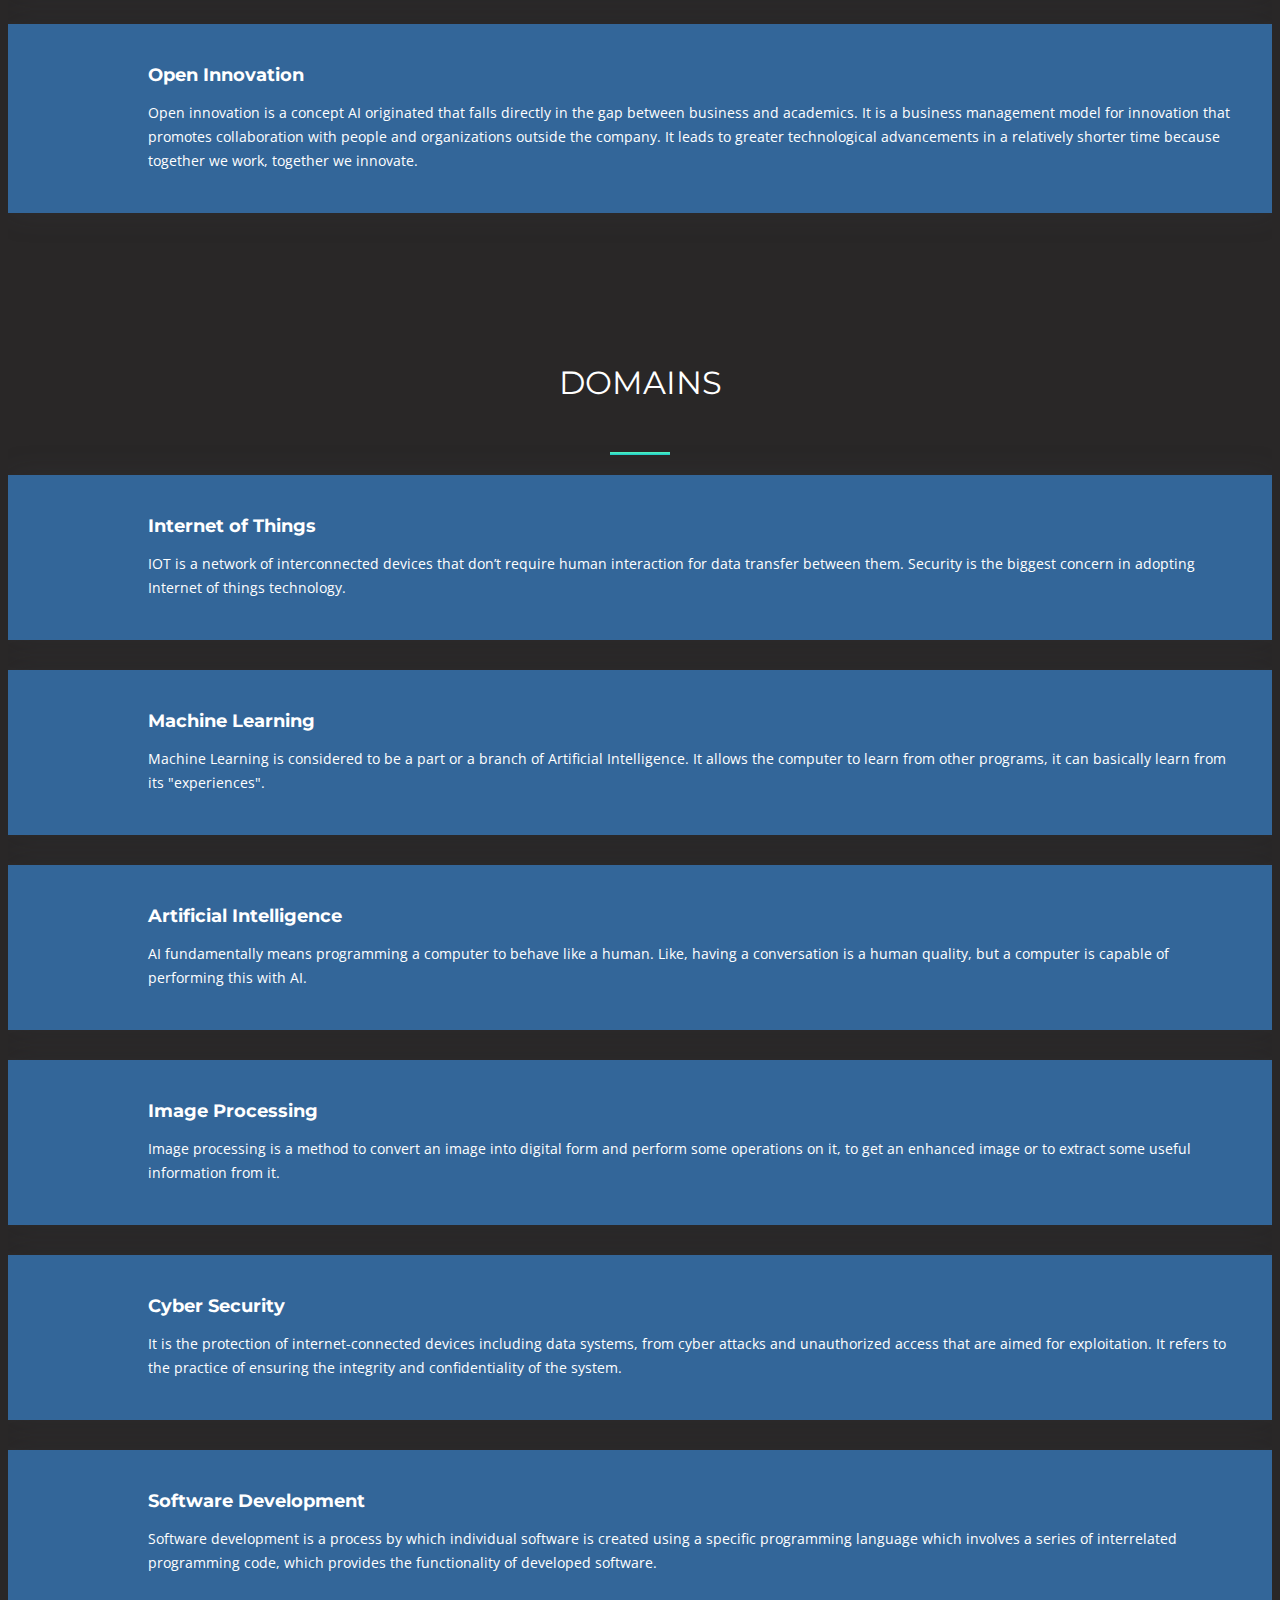
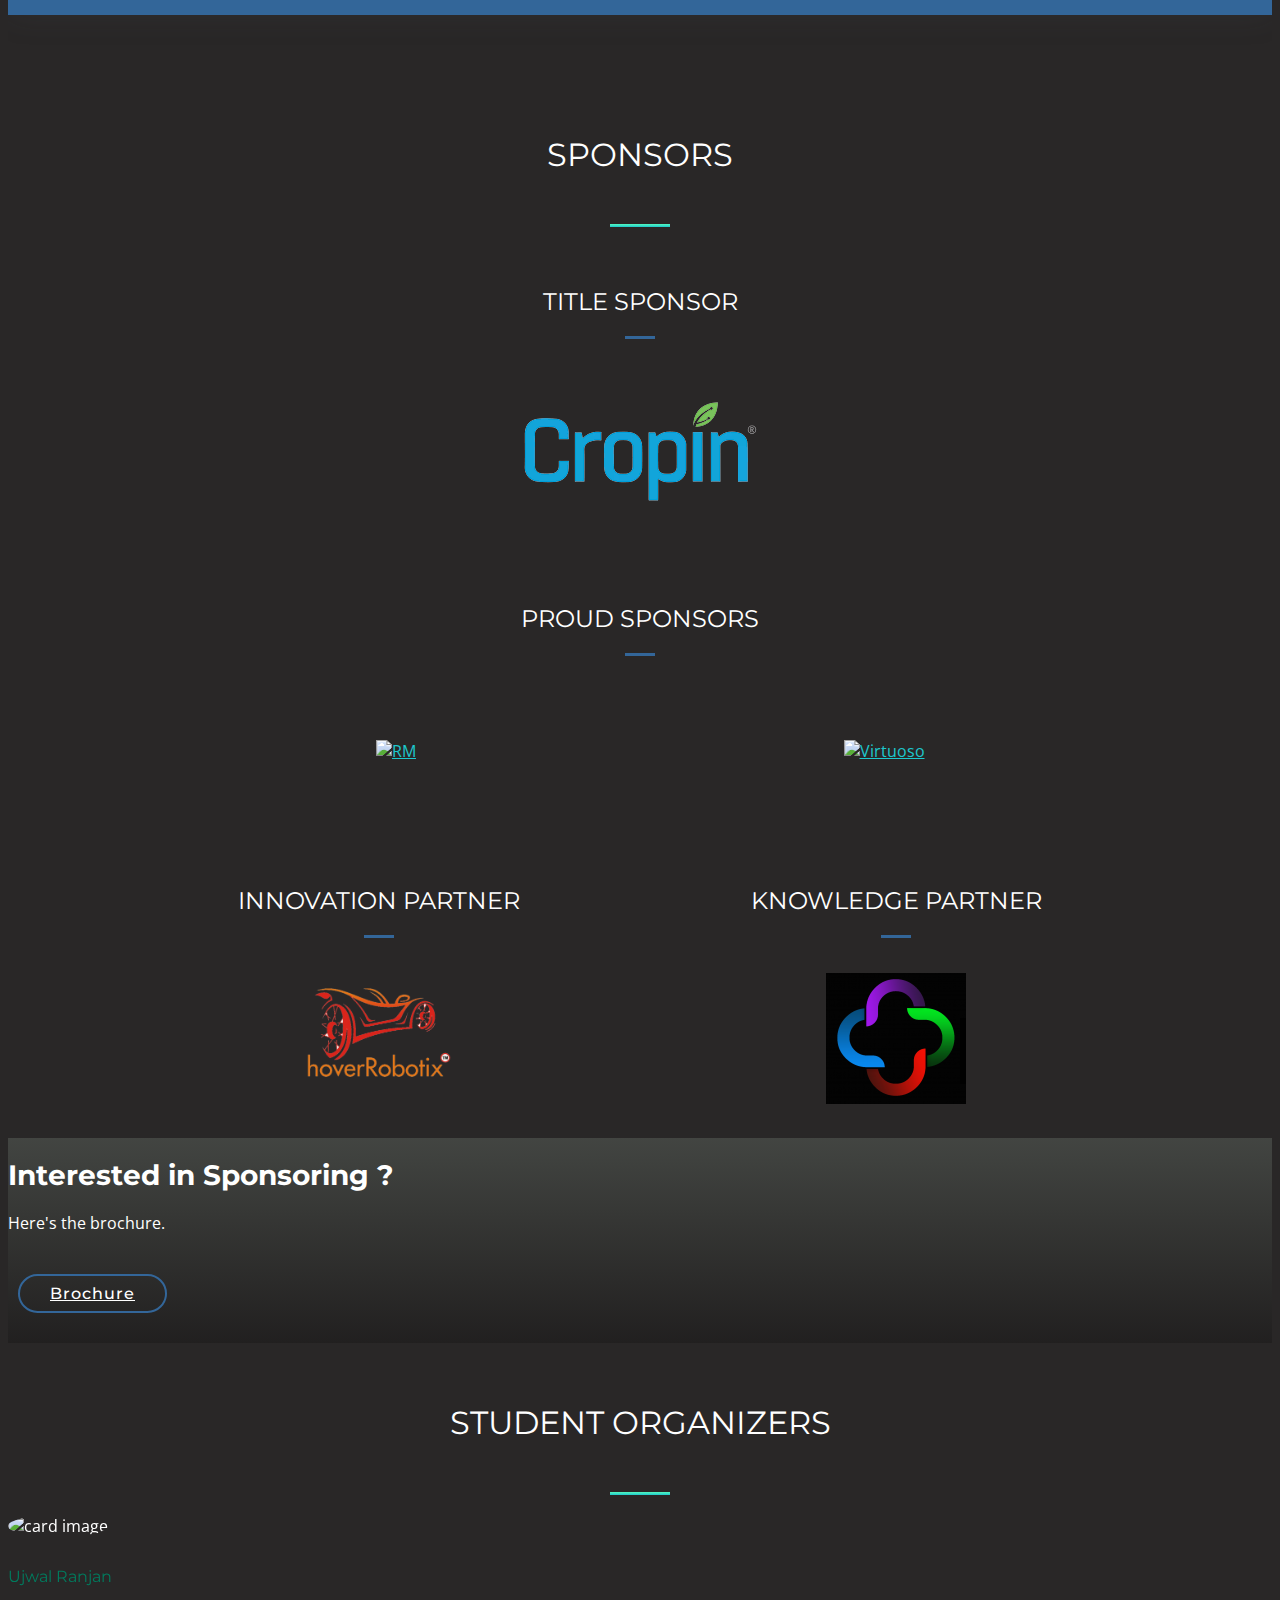
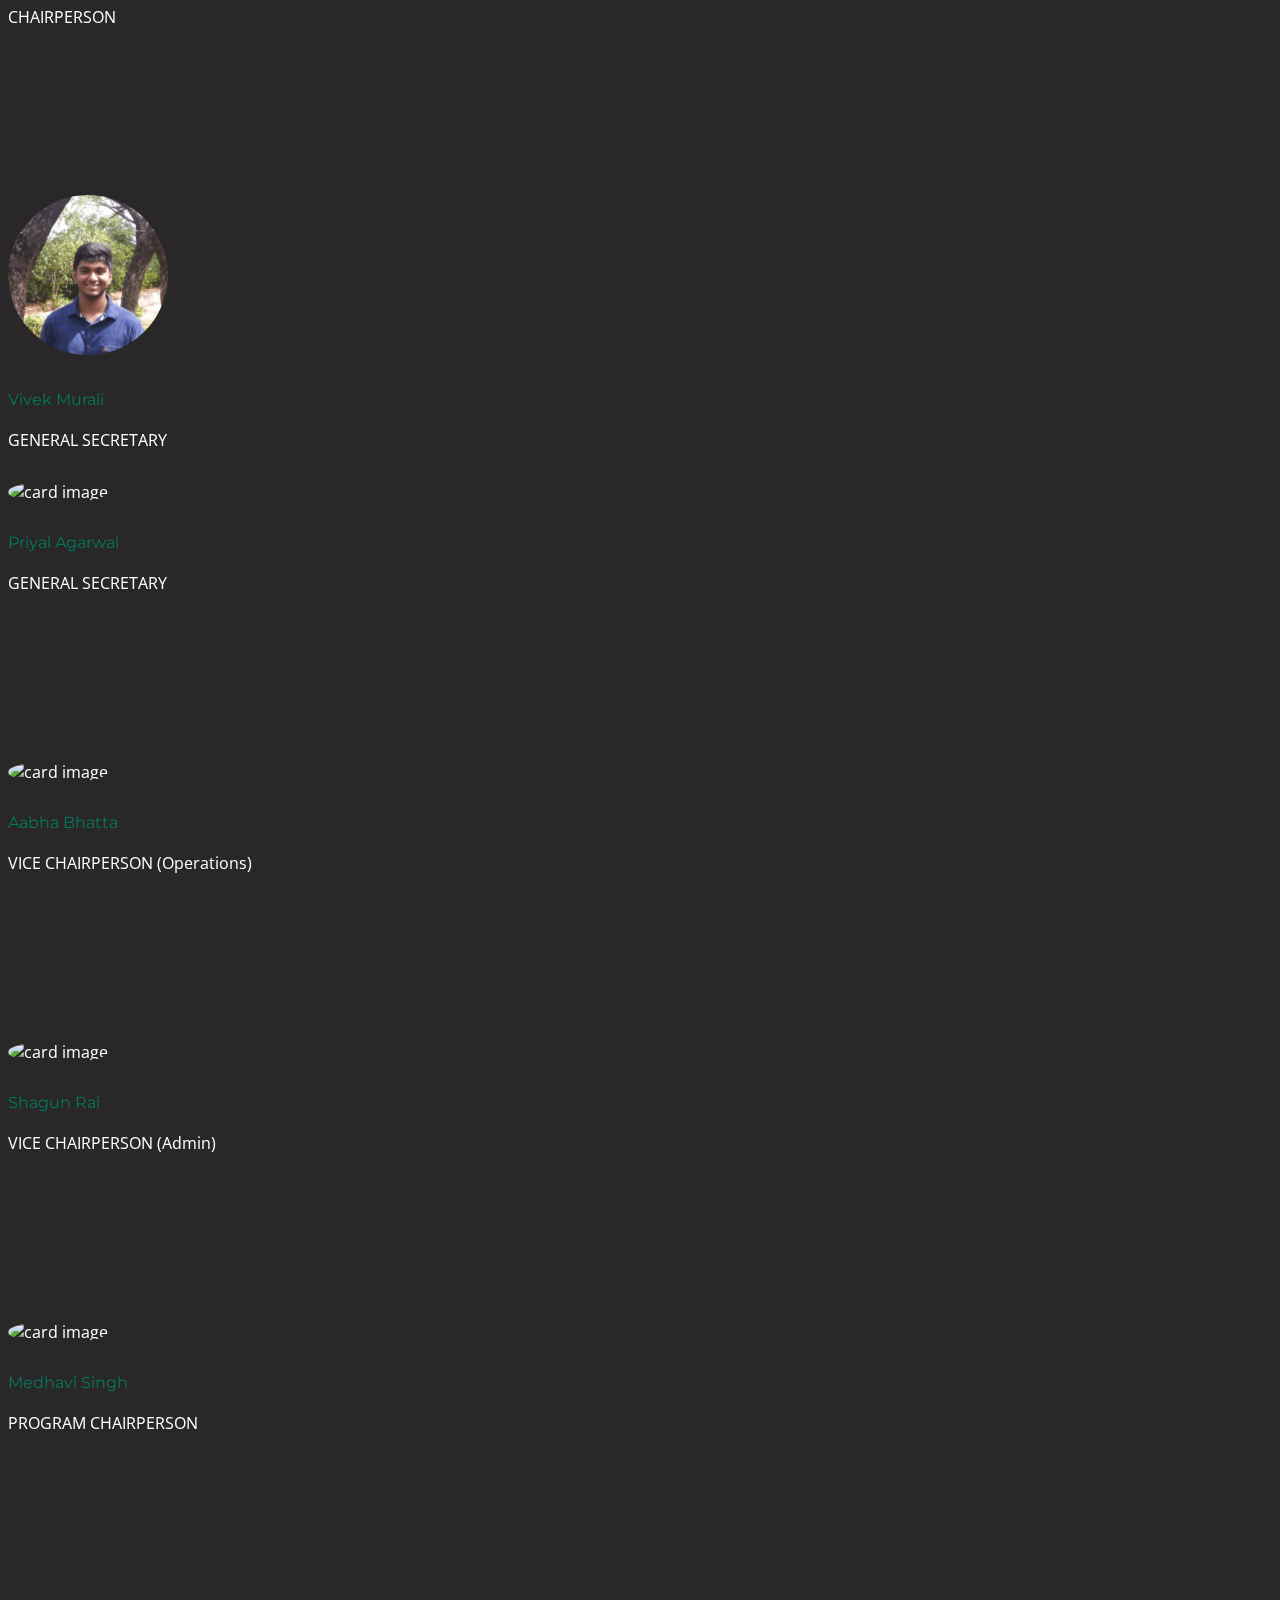
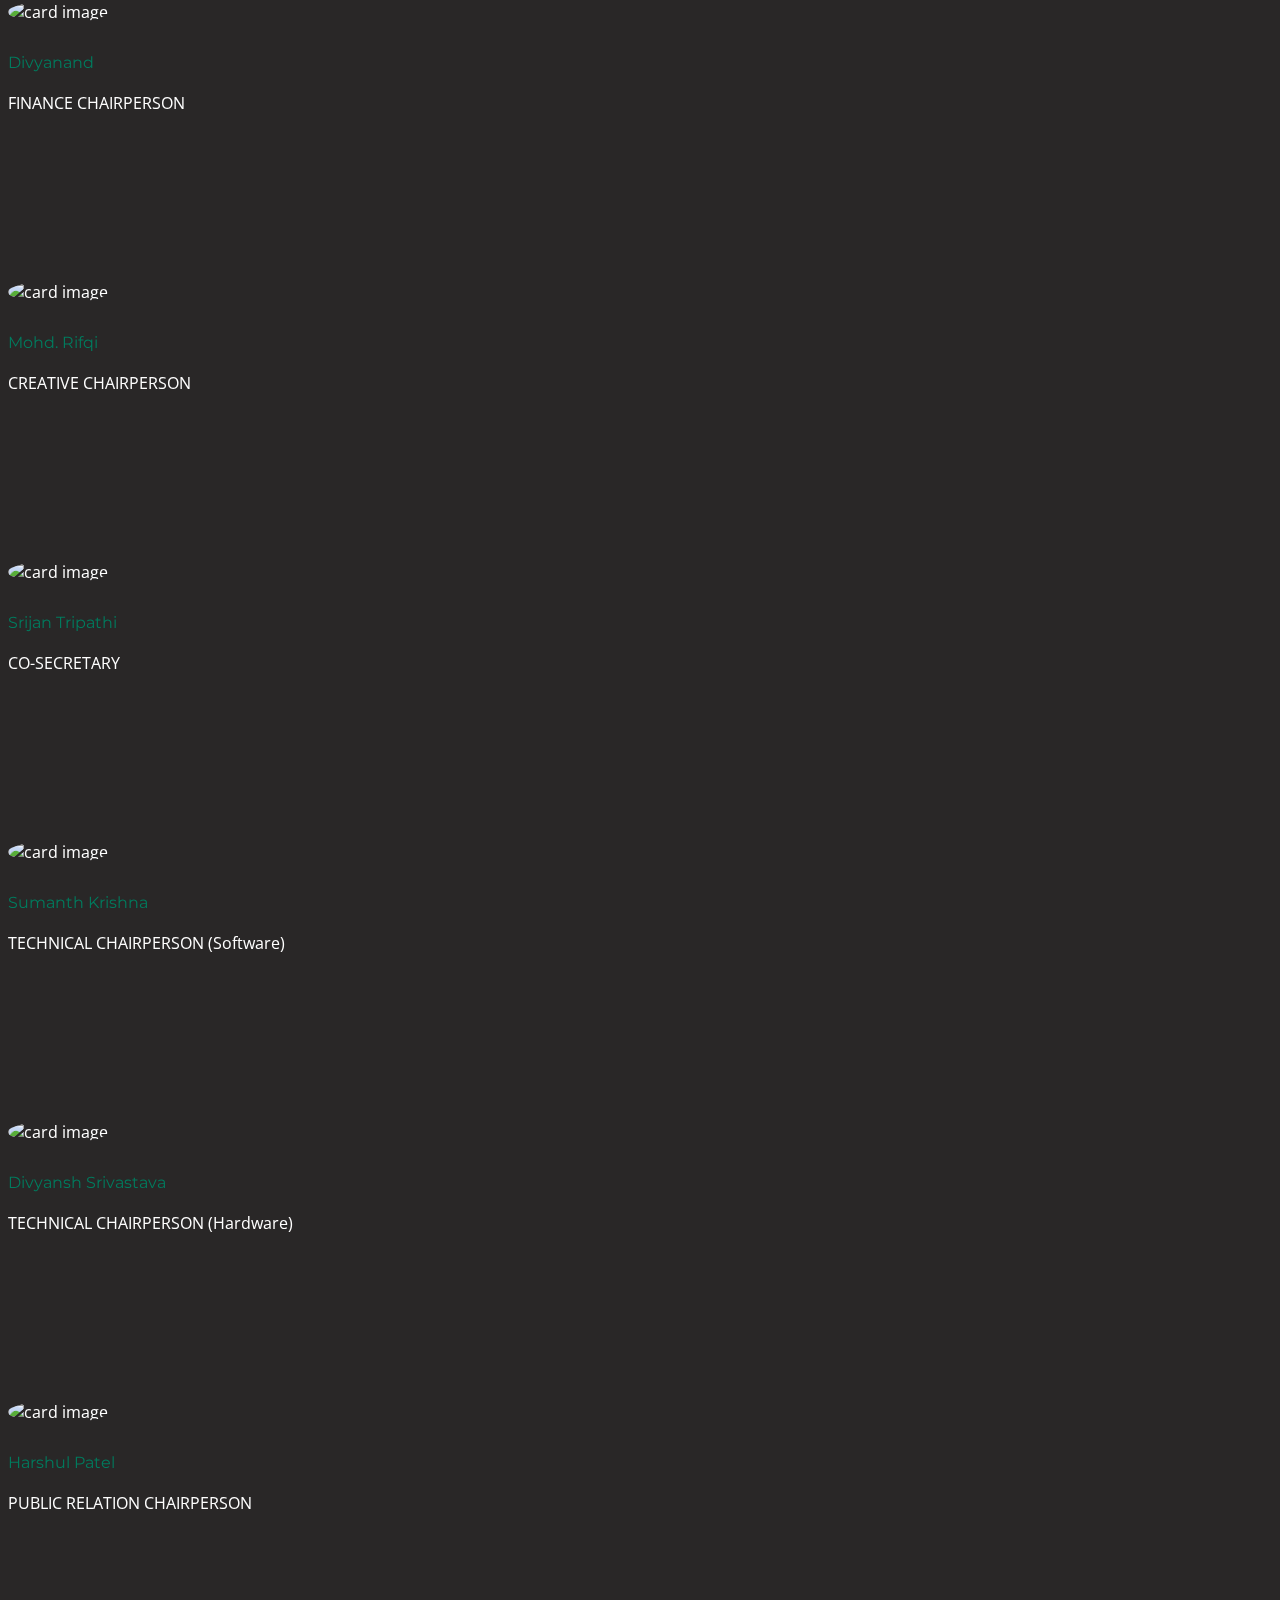
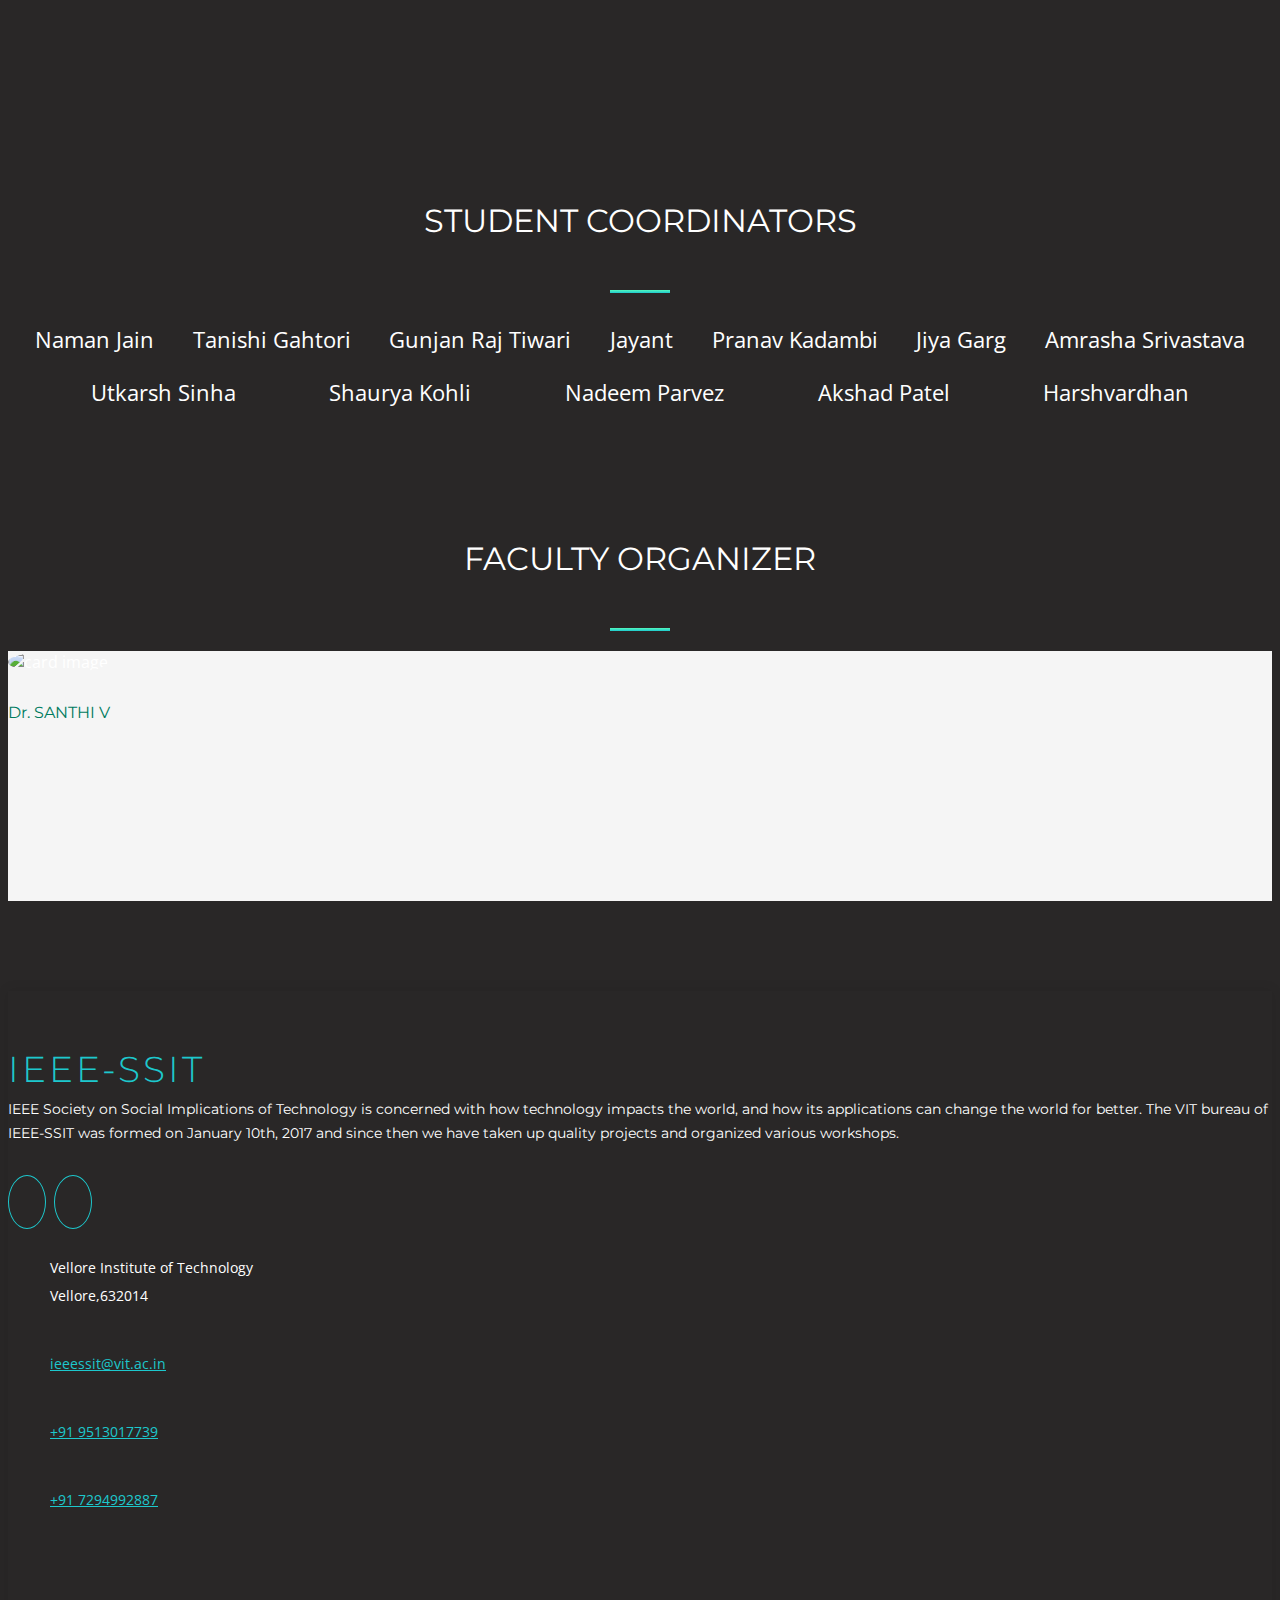
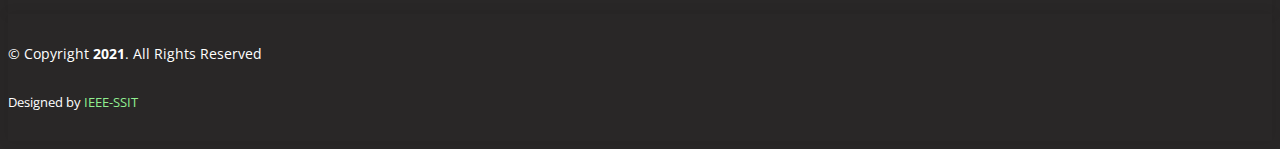
==== commit 7e8ddca8: "sponsors added" ====
--- a/index.html
+++ b/index.html
@@ -396,6 +396,30 @@
                 </a>
               </div>
           </div>
+          <div class="group">
+              <div>
+            <h4 class="title-sponsor">INNOVATION PARTNER</h4>
+            <span class="section-divider-2"></span>
+            <div class="sponsors">
+                <div class="sponsor">
+                    <a class="sponsor-link" href="https://hoverrobotix.com/" target="_blank">
+                        <img class="sponsor-img" src="./img/sponsors/hover-logo.png" alt="Hover">
+                    </a>
+                </div>
+            </div>
+        </div>
+        <div>
+            <h4 class="title-sponsor">KNOWLEDGE PARTNER</h4>
+            <span class="section-divider-2"></span>
+            <div class="sponsors">
+                <div class="sponsor">
+                    <a class="sponsor-link" href="https://www.c4projects.tech/" target="_blank">
+                        <img class="sponsor-img" src="./img/sponsors/c4-logo.png" alt="Hover">
+                    </a>
+                </div>
+            </div>
+          </div>
+        </div>
 
           <!-- <h4 class="title-sponsor">EXECUTIVE SPONSORS</h4>
           <span class="section-divider-2"></span>
--- a/css/style.css
+++ b/css/style.css
@@ -44,6 +44,13 @@
     font-weight: 400;
     margin: 0 0 20px 0;
     padding: 0;
+}
+
+.group {
+    display: flex;
+    justify-content: space-evenly;
+    align-items: center;
+    flex-wrap: wrap;
 }
 
 /* Back to top button */
@@ -120,10 +127,9 @@
     transition: all 0.5s;
 }
 
-#header{
-    background: rgba(0,0,0,0.5);
-}
-
+#header {
+    background: rgba(0, 0, 0, 0.5);
+}
 
 /*--------------------------------------------------------------
 # Intro Section
@@ -926,7 +932,12 @@
 }
 
 .sponsor > a > img {
+    max-width: 200px !important;
+    max-height: 150px;
+}
+.sponsor > a {
     width: 200px !important;
+    height: 150px;
 }
 
 .students {
